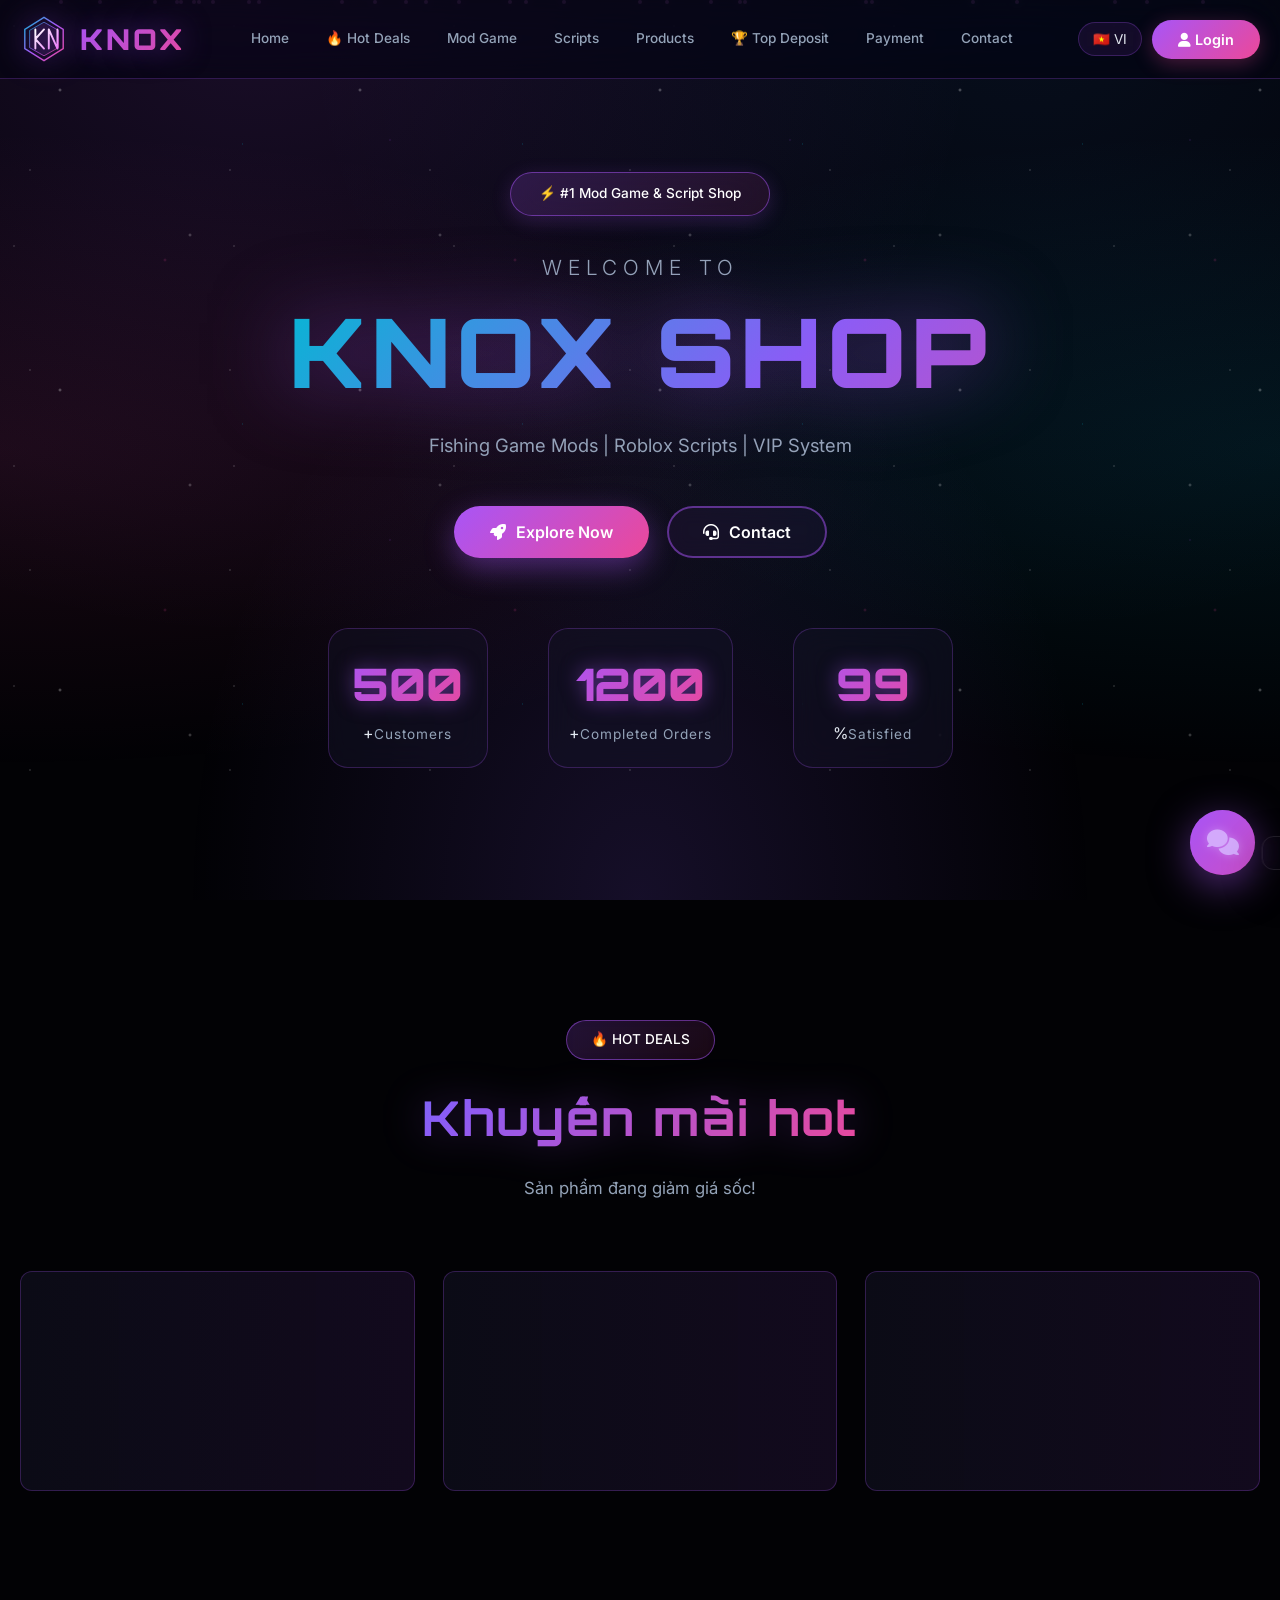
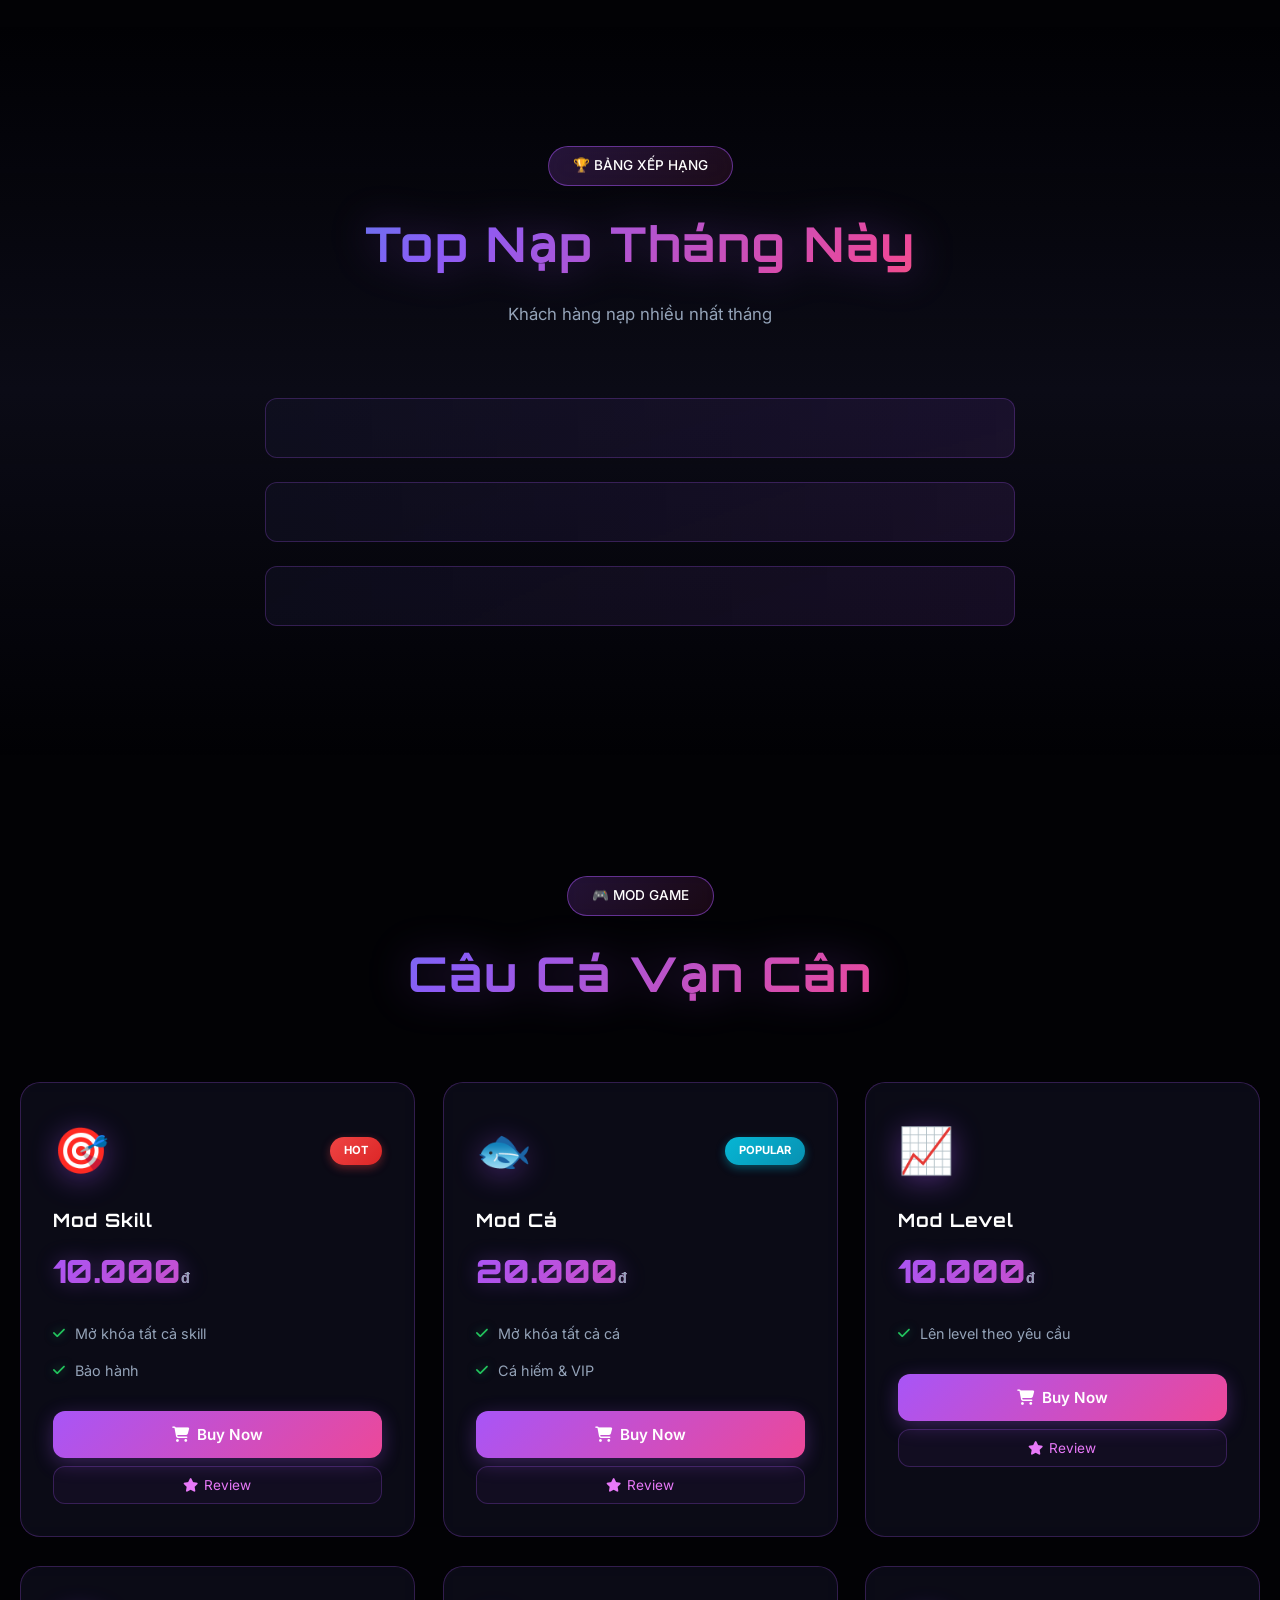
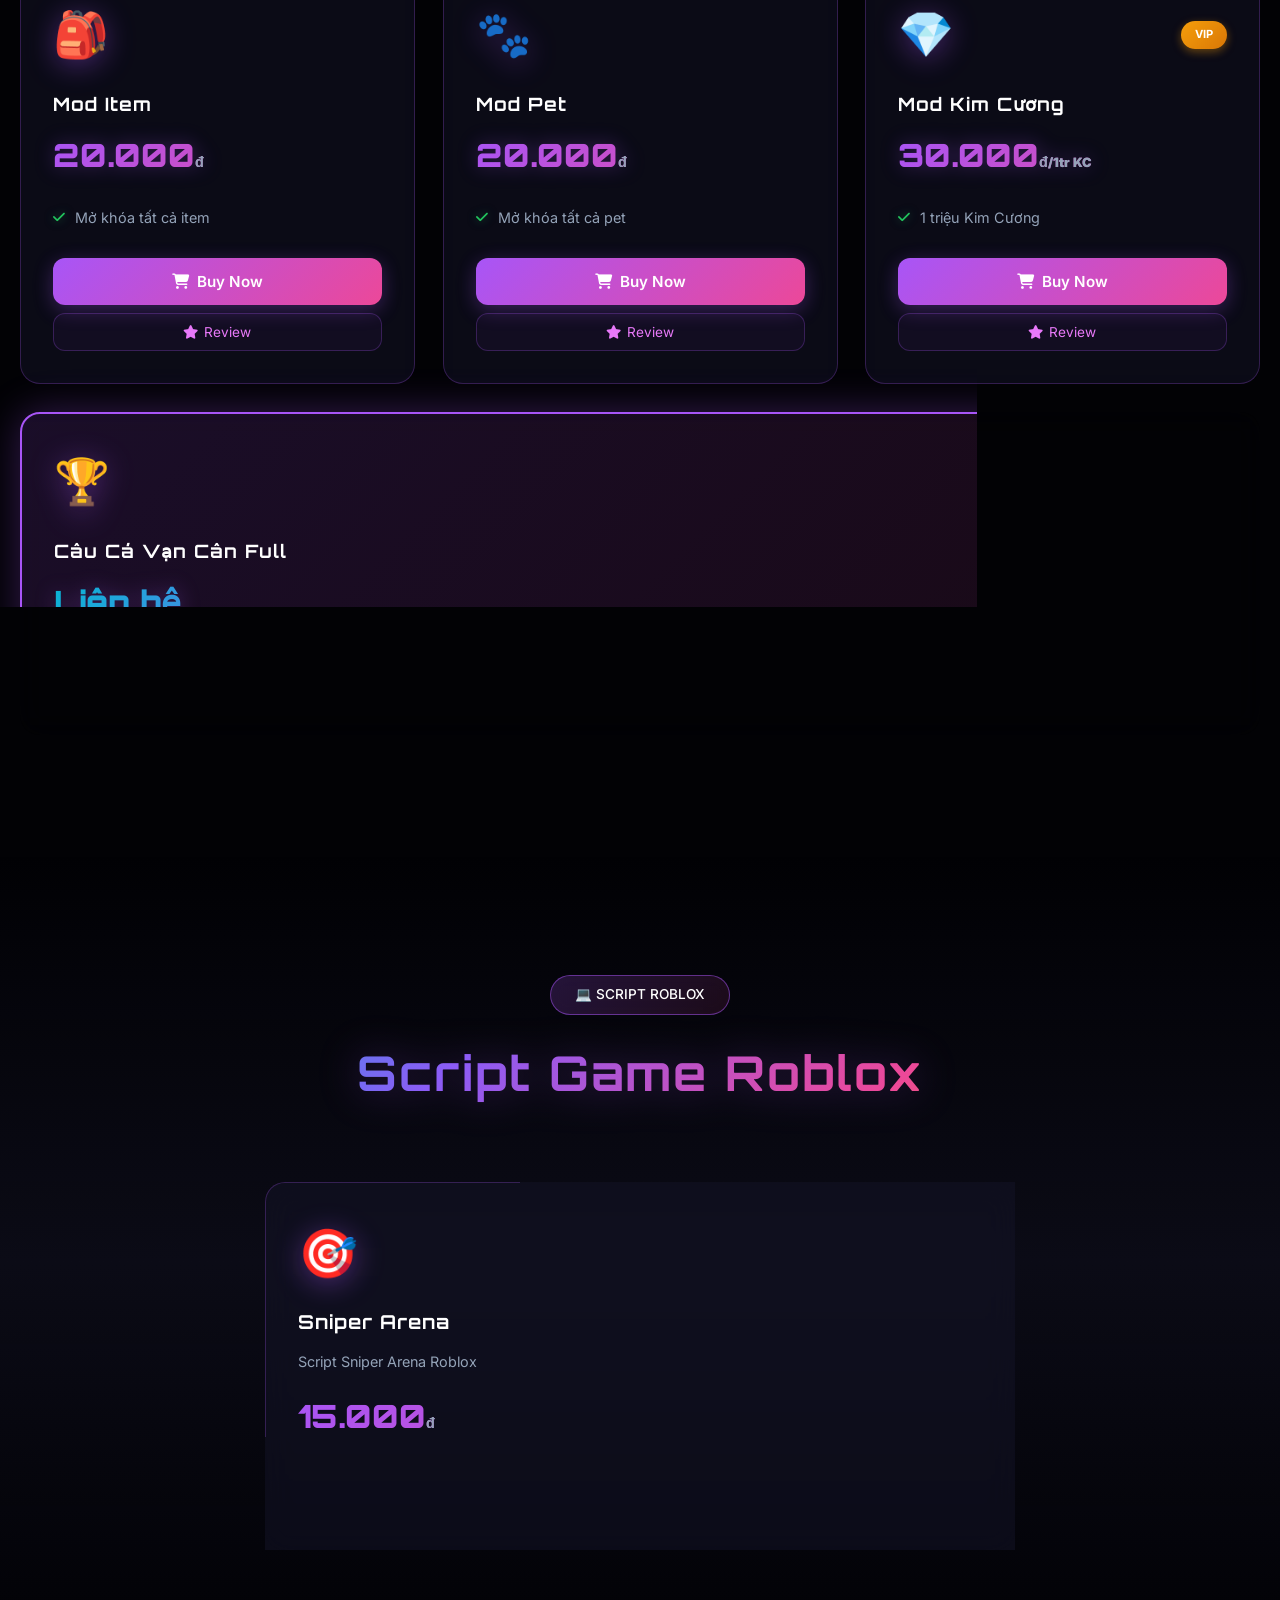
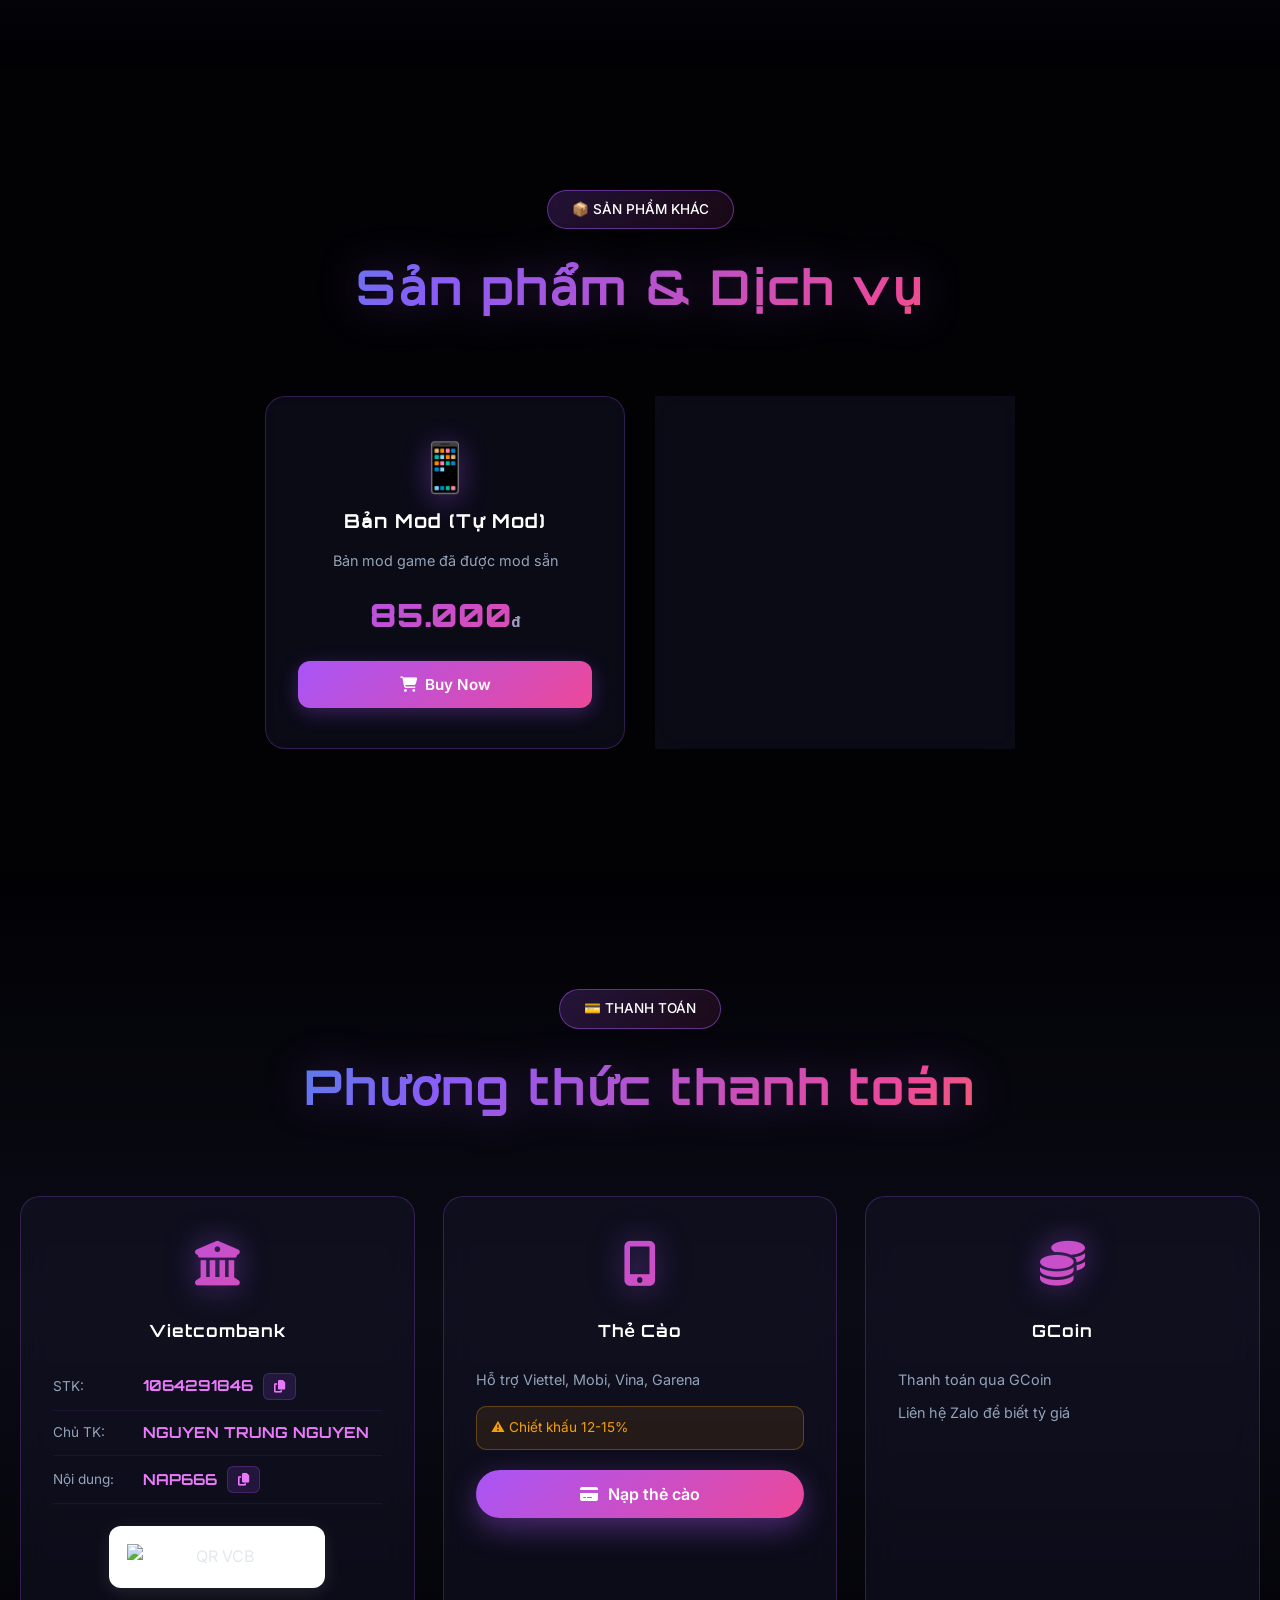
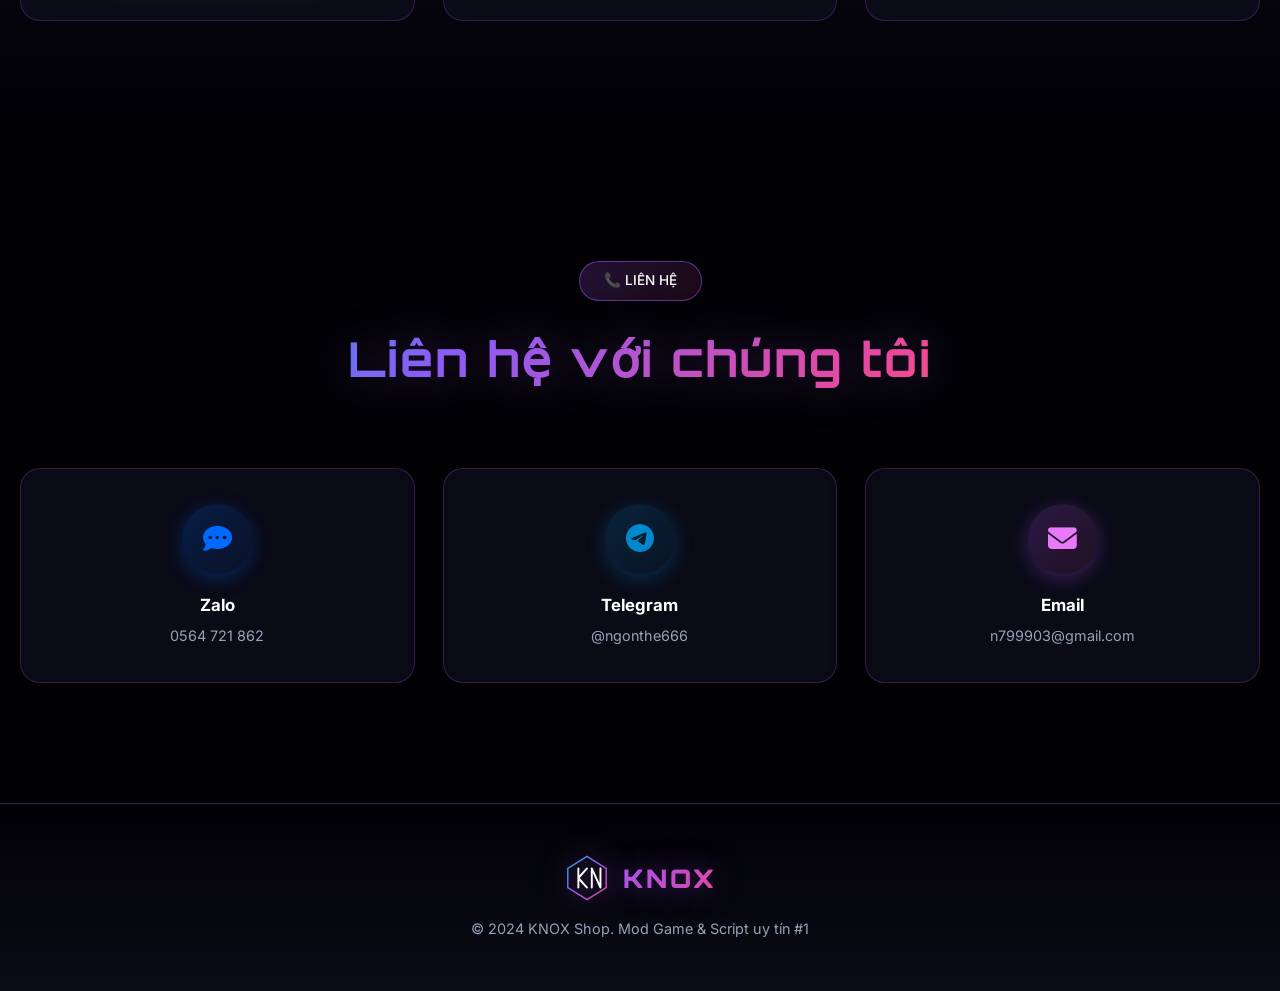
==== index.html @ ff7aa69a "Update index.html" ====
<!DOCTYPE html>
<html lang="vi">
<head>
<meta charset="UTF-8">
<meta name="viewport" content="width=device-width, initial-scale=1.0">
<title>KNOX - Mod Game & Script Shop</title>
<meta name="theme-color" content="#8b5cf6">
<link rel="manifest" href="manifest.json">
<link rel="icon" href="data:image/svg+xml,<svg xmlns='http://www.w3.org/2000/svg' viewBox='0 0 100 100'><text y='.9em' font-size='90'>⚡</text></svg>">
<link href="https://fonts.googleapis.com/css2?family=Orbitron:wght@400;700;900&family=Inter:wght@300;400;500;600;700&display=swap" rel="stylesheet">
<link rel="stylesheet" href="https://cdnjs.cloudflare.com/ajax/libs/font-awesome/6.5.0/css/all.min.css">
<link rel="stylesheet" href="style.css">
<script src="https://cdn.jsdelivr.net/npm/@supabase/supabase-js@2"></script>
<script src="https://cdn.jsdelivr.net/npm/chart.js"></script>
</head>
<body>

<!-- PWA Install Banner -->
<div id="pwaBanner" class="pwa-banner hidden">
    <span>📱 Cài KNOX như ứng dụng?</span>
    <div>
        <button onclick="installPWA()" class="pwa-btn">Cài đặt</button>
        <button onclick="dismissPWA()" class="pwa-btn-close">×</button>
    </div>
</div>

<!-- NAVBAR -->
<nav id="navbar">
    <div class="nav-container">
        <div class="nav-logo" onclick="scrollToSection('home')">
    <svg class="logo-svg" viewBox="0 0 100 100" xmlns="http://www.w3.org/2000/svg">
        <defs>
            <linearGradient id="logoGrad" x1="0%" y1="0%" x2="100%" y2="100%">
                <stop offset="0%" style="stop-color:#06b6d4"/>
                <stop offset="50%" style="stop-color:#a855f7"/>
                <stop offset="100%" style="stop-color:#ec4899"/>
            </linearGradient>
            <linearGradient id="logoGrad2" x1="0%" y1="0%" x2="100%" y2="100%">
                <stop offset="0%" style="stop-color:#fff"/>
                <stop offset="100%" style="stop-color:#e879f9"/>
            </linearGradient>
        </defs>
        <g class="logo-bg">
            <polygon points="50,5 90,30 90,70 50,95 10,70 10,30" fill="none" stroke="url(#logoGrad)" stroke-width="3"/>
            <polygon points="50,15 80,32 80,68 50,85 20,68 20,32" fill="rgba(168,85,247,0.1)" stroke="url(#logoGrad)" stroke-width="1.5"/>
        </g>
        <g class="logo-letter">
            <path d="M 32 30 L 32 70 M 32 50 L 50 30 M 32 50 L 50 70 M 60 30 L 60 70 M 60 30 L 78 70 M 78 30 L 78 70" 
                  stroke="url(#logoGrad2)" stroke-width="4" stroke-linecap="round" stroke-linejoin="round" fill="none"/>
        </g>
    </svg>
    <span class="logo-text">KNOX</span>
        </div>
        <div class="nav-links" id="navLinks">
            <a onclick="scrollToSection('home')" data-i18n="nav.home">Trang chủ</a>
            <a onclick="scrollToSection('hot-deals')" data-i18n="nav.hotdeals">🔥 Hot Deals</a>
            <a onclick="scrollToSection('mod-game')" data-i18n="nav.modgame">Mod Game</a>
            <a onclick="scrollToSection('scripts')" data-i18n="nav.scripts">Script</a>
            <a onclick="scrollToSection('products')" data-i18n="nav.products">Sản phẩm</a>
            <a onclick="scrollToSection('top-deposit')" data-i18n="nav.topnap">🏆 Top Nạp</a>
            <a onclick="scrollToSection('payment')" data-i18n="nav.payment">Thanh toán</a>
            <a onclick="scrollToSection('contact')" data-i18n="nav.contact">Liên hệ</a>
            
            <div id="navUserSection" class="nav-user-section hidden">
                <div class="nav-user-info">
                    <div class="nav-user-avatar"><i class="fas fa-user-circle"></i></div>
                    <div class="nav-user-details">
                        <div class="nav-username" id="displayUsername">User</div>
                        <div class="nav-vip-badge" id="vipBadge"></div>
                    </div>
                </div>
                <div class="nav-balance">
                    <i class="fas fa-wallet"></i>
                    <span data-i18n="user.balance">Số dư:</span>
                    <strong id="userBalance">0đ</strong>
                </div>
                <div class="nav-stats">
                    <div class="nav-stat-item"><i class="fas fa-shopping-bag"></i><span><span data-i18n="user.totalspent">Đã chi</span>: <strong id="totalSpent">0đ</strong></span></div>
                    <div class="nav-stat-item"><i class="fas fa-coins"></i><span><span data-i18n="user.totaldeposit">Đã nạp</span>: <strong id="totalDeposited">0đ</strong></span></div>
                </div>
                <div class="nav-user-actions">
                    <button onclick="openModal('depositModal');closeMobileMenu()" class="nav-btn nav-btn-deposit"><i class="fas fa-plus-circle"></i> <span data-i18n="user.deposit">Nạp tiền</span></button>
                    <button onclick="openModal('orderModal');closeMobileMenu()" class="nav-btn"><i class="fas fa-shopping-cart"></i> <span data-i18n="user.order">Đặt đơn</span></button>
                    <button onclick="openModal('historyModal');closeMobileMenu()" class="nav-btn"><i class="fas fa-history"></i> <span data-i18n="user.history">Lịch sử</span></button>
                    <button onclick="openModal('dashboardModal');closeMobileMenu()" class="nav-btn"><i class="fas fa-chart-line"></i> <span data-i18n="user.dashboard">Dashboard</span></button>
                    <button onclick="openModal('notificationModal');closeMobileMenu()" class="nav-btn"><i class="fas fa-bell"></i> <span data-i18n="user.notifications">Thông báo</span><span id="notifBadge" class="notif-badge hidden">0</span></button>
                    <button onclick="openModal('ticketModal');closeMobileMenu()" class="nav-btn"><i class="fas fa-headset"></i> <span data-i18n="user.support">Hỗ trợ</span></button>
                    <button onclick="openModal('referralModal');closeMobileMenu()" class="nav-btn"><i class="fas fa-user-friends"></i> <span data-i18n="user.referral">Giới thiệu</span></button>
                    <button onclick="openModal('changePassModal');closeMobileMenu()" class="nav-btn"><i class="fas fa-key"></i> <span data-i18n="user.changepass">Đổi mật khẩu</span></button>
                    <button onclick="logout();closeMobileMenu()" class="nav-btn nav-btn-danger"><i class="fas fa-sign-out-alt"></i> <span data-i18n="user.logout">Đăng xuất</span></button>
                </div>
            </div>
        </div>
        <div class="nav-actions">
            <button id="langToggle" onclick="setLang(currentLang==='vi'?'en':'vi')" class="lang-btn">🇬🇧 EN</button>
            <button class="btn-login" id="btnLogin" onclick="openModal('loginModal')"><i class="fas fa-user"></i> <span data-i18n="nav.login">Đăng nhập</span></button>
            <button class="btn-notif-mobile hidden" id="btnNotifMobile" onclick="openModal('notificationModal')"><i class="fas fa-bell"></i><span id="notifBadgeMobile" class="notif-badge hidden">0</span></button>
            <div class="hamburger" onclick="toggleMenu()"><span></span><span></span><span></span></div>
        </div>
    </div>
</nav>

<!-- CHAT WIDGET -->
<div id="chatWidget" class="chat-widget hidden">
    <div class="chat-bubble" onclick="toggleChat()"><i class="fas fa-comments"></i><span class="chat-pulse"></span></div>
    <div id="chatBox" class="chat-box hidden">
        <div class="chat-header">
            <div><h4>💬 KNOX Support</h4><span class="online-dot"></span> <small>Online</small></div>
            <button onclick="toggleChat()">&times;</button>
        </div>
        <div class="chat-body">
            <div class="chat-msg admin"><b>KNOX</b><p>Xin chào! 👋 Cần hỗ trợ gì?</p></div>
            <div class="chat-msg admin">
                <b>KNOX</b><p>Liên hệ nhanh:</p>
                <div class="chat-quick">
                    <a href="https://zalo.me/0564721862" target="_blank" class="chat-btn zalo"><i class="fas fa-comment-dots"></i> Zalo</a>
                    <a href="https://t.me/ngonthe666" target="_blank" class="chat-btn telegram"><i class="fab fa-telegram-plane"></i> Telegram</a>
                </div>
            </div>
        </div>
    </div>
</div>

<!-- HERO -->
<section id="home" class="hero">
    <div class="hero-particles" id="particles"></div>
    <div class="hero-content">
        <div class="hero-badge" data-i18n="hero.badge">⚡ #1 Mod Game & Script Shop</div>
        <h1 class="hero-title">
            <span class="title-line" data-i18n="hero.welcome">CHÀO MỪNG ĐẾN</span>
            <span class="title-highlight">KNOX SHOP</span>
        </h1>
        <p class="hero-desc" data-i18n="hero.desc">Mod Game Câu Cá Vạn Cân | Script Roblox | Hệ thống VIP</p>
        <div class="hero-buttons">
            <button class="btn-primary glow" onclick="scrollToSection('mod-game')"><i class="fas fa-rocket"></i> <span data-i18n="hero.explore">Khám phá ngay</span></button>
            <button class="btn-outline" onclick="scrollToSection('contact')"><i class="fas fa-headset"></i> <span data-i18n="hero.contact">Liên hệ</span></button>
        </div>
        <div class="hero-stats">
            <div class="stat-item"><span class="stat-number" data-count="500">0</span>+<span class="stat-label" data-i18n="hero.customers">Khách hàng</span></div>
            <div class="stat-item"><span class="stat-number" data-count="1200">0</span>+<span class="stat-label" data-i18n="hero.orders">Đơn hoàn thành</span></div>
            <div class="stat-item"><span class="stat-number" data-count="99">0</span>%<span class="stat-label" data-i18n="hero.satisfaction">Hài lòng</span></div>
        </div>
    </div>
</section>

<!-- HOT DEALS -->
<section id="hot-deals" class="section">
    <div class="container">
        <div class="section-header">
            <span class="section-badge">🔥 HOT DEALS</span>
            <h2 class="section-title">Khuyến mãi hot</h2>
            <p class="section-desc">Sản phẩm đang giảm giá sốc!</p>
        </div>
        <div id="hotDealsGrid" class="hot-deals-grid">
            <div class="skeleton skeleton-card"></div>
            <div class="skeleton skeleton-card"></div>
            <div class="skeleton skeleton-card"></div>
        </div>
    </div>
</section>

<!-- TOP NẠP -->
<section id="top-deposit" class="section section-dark">
    <div class="container">
        <div class="section-header">
            <span class="section-badge">🏆 BẢNG XẾP HẠNG</span>
            <h2 class="section-title">Top Nạp Tháng Này</h2>
            <p class="section-desc">Khách hàng nạp nhiều nhất tháng</p>
        </div>
        <div id="topDepositList" class="top-deposit-list">
            <div class="skeleton skeleton-row"></div>
            <div class="skeleton skeleton-row"></div>
            <div class="skeleton skeleton-row"></div>
        </div>
    </div>
</section>

<!-- MOD GAME -->
<section id="mod-game" class="section">
    <div class="container">
        <div class="section-header">
            <span class="section-badge">🎮 MOD GAME</span>
            <h2 class="section-title">Câu Cá Vạn Cân</h2>
        </div>
        <div class="mod-grid gravity-container">
            <div class="mod-card gravity-item" style="--delay:0"><div class="mod-card-header"><div class="mod-icon">🎯</div><span class="mod-tag">HOT</span></div><h3>Mod Skill</h3><div class="mod-price">10.000<span>đ</span></div><ul class="mod-features"><li><i class="fas fa-check"></i> Mở khóa tất cả skill</li><li><i class="fas fa-check"></i> Bảo hành</li></ul><button class="btn-order" onclick="orderItem('Mod Skill - 10.000đ')"><i class="fas fa-shopping-cart"></i> <span data-i18n="btn.buy">Đặt mua</span></button><button class="btn-review" onclick="openReview('Mod Skill')"><i class="fas fa-star"></i> <span data-i18n="btn.review">Đánh giá</span></button></div>
            <div class="mod-card gravity-item" style="--delay:1"><div class="mod-card-header"><div class="mod-icon">🐟</div><span class="mod-tag popular">POPULAR</span></div><h3>Mod Cá</h3><div class="mod-price">20.000<span>đ</span></div><ul class="mod-features"><li><i class="fas fa-check"></i> Mở khóa tất cả cá</li><li><i class="fas fa-check"></i> Cá hiếm & VIP</li></ul><button class="btn-order" onclick="orderItem('Mod Cá - 20.000đ')"><i class="fas fa-shopping-cart"></i> <span data-i18n="btn.buy">Đặt mua</span></button><button class="btn-review" onclick="openReview('Mod Cá')"><i class="fas fa-star"></i> <span data-i18n="btn.review">Đánh giá</span></button></div>
            <div class="mod-card gravity-item" style="--delay:2"><div class="mod-card-header"><div class="mod-icon">📈</div></div><h3>Mod Level</h3><div class="mod-price">10.000<span>đ</span></div><ul class="mod-features"><li><i class="fas fa-check"></i> Lên level theo yêu cầu</li></ul><button class="btn-order" onclick="orderItem('Mod Level - 10.000đ')"><i class="fas fa-shopping-cart"></i> <span data-i18n="btn.buy">Đặt mua</span></button><button class="btn-review" onclick="openReview('Mod Level')"><i class="fas fa-star"></i> <span data-i18n="btn.review">Đánh giá</span></button></div>
            <div class="mod-card gravity-item" style="--delay:3"><div class="mod-card-header"><div class="mod-icon">🎒</div></div><h3>Mod Item</h3><div class="mod-price">20.000<span>đ</span></div><ul class="mod-features"><li><i class="fas fa-check"></i> Mở khóa tất cả item</li></ul><button class="btn-order" onclick="orderItem('Mod Item - 20.000đ')"><i class="fas fa-shopping-cart"></i> <span data-i18n="btn.buy">Đặt mua</span></button><button class="btn-review" onclick="openReview('Mod Item')"><i class="fas fa-star"></i> <span data-i18n="btn.review">Đánh giá</span></button></div>
            <div class="mod-card gravity-item" style="--delay:4"><div class="mod-card-header"><div class="mod-icon">🐾</div></div><h3>Mod Pet</h3><div class="mod-price">20.000<span>đ</span></div><ul class="mod-features"><li><i class="fas fa-check"></i> Mở khóa tất cả pet</li></ul><button class="btn-order" onclick="orderItem('Mod Pet - 20.000đ')"><i class="fas fa-shopping-cart"></i> <span data-i18n="btn.buy">Đặt mua</span></button><button class="btn-review" onclick="openReview('Mod Pet')"><i class="fas fa-star"></i> <span data-i18n="btn.review">Đánh giá</span></button></div>
            <div class="mod-card gravity-item" style="--delay:5"><div class="mod-card-header"><div class="mod-icon">💎</div><span class="mod-tag vip">VIP</span></div><h3>Mod Kim Cương</h3><div class="mod-price">30.000<span>đ</span><small>/1tr KC</small></div><ul class="mod-features"><li><i class="fas fa-check"></i> 1 triệu Kim Cương</li></ul><button class="btn-order" onclick="orderItem('Mod Kim Cương - 30.000đ/1tr KC')"><i class="fas fa-shopping-cart"></i> <span data-i18n="btn.buy">Đặt mua</span></button><button class="btn-review" onclick="openReview('Mod Kim Cương')"><i class="fas fa-star"></i> <span data-i18n="btn.review">Đánh giá</span></button></div>
            <div class="mod-card gravity-item full-pack" style="--delay:6"><div class="mod-card-header"><div class="mod-icon">🏆</div><span class="mod-tag vip">FULL PACK</span></div><h3>Câu Cá Vạn Cân Full</h3><div class="mod-price contact">Liên hệ</div><button class="btn-order contact-btn" onclick="scrollToSection('contact')"><i class="fas fa-headset"></i> Liên hệ ngay</button></div>
        </div>
    </div>
</section>

<!-- SCRIPT -->
<section id="scripts" class="section section-dark">
    <div class="container">
        <div class="section-header">
            <span class="section-badge">💻 SCRIPT ROBLOX</span>
            <h2 class="section-title">Script Game Roblox</h2>
        </div>
        <div class="script-grid gravity-container" id="scriptGrid">
            <div class="script-card gravity-item visible"><div class="script-card-header"><div class="script-icon">🎯</div><span class="script-game">Roblox</span></div><h3>Sniper Arena</h3><p class="script-desc">Script Sniper Arena Roblox</p><div class="script-price">15.000<span>đ</span></div><button class="btn-order" onclick="orderItem('Script Sniper Arena - 15.000đ')"><i class="fas fa-shopping-cart"></i> <span data-i18n="btn.buy">Đặt mua</span></button></div>
        </div>
    </div>
</section>

<!-- PRODUCTS -->
<section id="products" class="section">
    <div class="container">
        <div class="section-header">
            <span class="section-badge">📦 SẢN PHẨM KHÁC</span>
            <h2 class="section-title">Sản phẩm & Dịch vụ</h2>
        </div>
        <div class="product-grid gravity-container">
            <div class="product-card gravity-item" style="--delay:0"><div class="product-icon">📱</div><h3>Bản Mod (Tự Mod)</h3><p>Bản mod game đã được mod sẵn</p><div class="product-price">85.000<span>đ</span></div><button class="btn-order" onclick="orderItem('Bản Mod Tự Mod - 85.000đ')"><i class="fas fa-shopping-cart"></i> <span data-i18n="btn.buy">Đặt mua</span></button></div>
            <div class="product-card gravity-item" style="--delay:1"><div class="product-icon">🎣</div><h3>Câu Chung (Theo Giờ)</h3><p>Thuê người câu farm theo giờ</p><div class="product-price">20.000<span>đ</span><small>/giờ</small></div><button class="btn-order" onclick="orderItem('Câu Chung Theo Giờ - 20.000đ/giờ')"><i class="fas fa-shopping-cart"></i> <span data-i18n="btn.buy">Đặt mua</span></button></div>
        </div>
    </div>
</section>

<!-- PAYMENT -->
<section id="payment" class="section section-dark">
    <div class="container">
        <div class="section-header">
            <span class="section-badge">💳 THANH TOÁN</span>
            <h2 class="section-title">Phương thức thanh toán</h2>
        </div>
        <div class="payment-grid">
            <div class="payment-card">
                <div class="payment-icon"><i class="fas fa-university"></i></div>
                <h3>Vietcombank</h3>
                <div class="payment-info">
                    <div class="info-row"><span>STK:</span><strong>1064291846</strong><button class="btn-copy" onclick="copyText('1064291846')"><i class="fas fa-copy"></i></button></div>
                    <div class="info-row"><span>Chủ TK:</span><strong>NGUYEN TRUNG NGUYEN</strong></div>
                    <div class="info-row"><span>Nội dung:</span><strong>NAP666</strong><button class="btn-copy" onclick="copyText('NAP666')"><i class="fas fa-copy"></i></button></div>
                </div>
                <div class="qr-code"><img src="https://img.vietqr.io/image/VCB-1064291846-compact.png" alt="QR VCB" loading="lazy"></div>
            </div>
            <div class="payment-card">
                <div class="payment-icon"><i class="fas fa-mobile-alt"></i></div>
                <h3>Thẻ Cào</h3>
                <div class="payment-info">
                    <p>Hỗ trợ Viettel, Mobi, Vina, Garena</p>
                    <p class="payment-note">⚠️ Chiết khấu 12-15%</p>
                    <button class="btn-primary full" onclick="openCardModal()" style="margin-top:10px"><i class="fas fa-credit-card"></i> Nạp thẻ cào</button>
                </div>
            </div>
            <div class="payment-card">
                <div class="payment-icon"><i class="fas fa-coins"></i></div>
                <h3>GCoin</h3>
                <div class="payment-info"><p>Thanh toán qua GCoin</p><p>Liên hệ Zalo để biết tỷ giá</p></div>
            </div>
        </div>
    </div>
</section>

<!-- CONTACT -->
<section id="contact" class="section">
    <div class="container">
        <div class="section-header">
            <span class="section-badge">📞 LIÊN HỆ</span>
            <h2 class="section-title">Liên hệ với chúng tôi</h2>
        </div>
        <div class="contact-grid">
            <a href="https://zalo.me/0564721862" target="_blank" class="contact-card"><div class="contact-icon zalo"><i class="fas fa-comment-dots"></i></div><h3>Zalo</h3><p>0564 721 862</p></a>
            <a href="https://t.me/ngonthe666" target="_blank" class="contact-card"><div class="contact-icon telegram"><i class="fab fa-telegram-plane"></i></div><h3>Telegram</h3><p>@ngonthe666</p></a>
            <a href="mailto:n799903@gmail.com" class="contact-card"><div class="contact-icon email"><i class="fas fa-envelope"></i></div><h3>Email</h3><p>n799903@gmail.com</p></a>
        </div>
    </div>
</section>

<footer class="footer">
    <div class="container">
        <div class="footer-content">
            <div class="footer-logo">
    <svg class="logo-svg" viewBox="0 0 100 100" xmlns="http://www.w3.org/2000/svg">
        <defs>
            <linearGradient id="logoGradFooter" x1="0%" y1="0%" x2="100%" y2="100%">
                <stop offset="0%" style="stop-color:#06b6d4"/>
                <stop offset="50%" style="stop-color:#a855f7"/>
                <stop offset="100%" style="stop-color:#ec4899"/>
            </linearGradient>
        </defs>
        <polygon points="50,5 90,30 90,70 50,95 10,70 10,30" fill="none" stroke="url(#logoGradFooter)" stroke-width="3"/>
        <path d="M 32 30 L 32 70 M 32 50 L 50 30 M 32 50 L 50 70 M 60 30 L 60 70 M 60 30 L 78 70 M 78 30 L 78 70" 
              stroke="#fff" stroke-width="4" stroke-linecap="round" stroke-linejoin="round" fill="none"/>
    </svg>
    <span class="logo-text">KNOX</span>
            </div>
            <p>© 2024 KNOX Shop. Mod Game & Script uy tín #1</p>
        </div>
    </div>
</footer>

<!-- LOGIN -->
<div id="loginModal" class="modal"><div class="modal-content"><div class="modal-header"><h2><i class="fas fa-sign-in-alt"></i> Đăng nhập</h2><button class="modal-close" onclick="closeModal('loginModal')">&times;</button></div><div class="modal-body"><div class="form-group"><label>Tên đăng nhập</label><input type="text" id="loginUsername"></div><div class="form-group"><label>Mật khẩu</label><input type="password" id="loginPassword"></div><button class="btn-primary full" onclick="login()"><i class="fas fa-sign-in-alt"></i> Đăng nhập</button><p class="form-switch">Chưa có tài khoản? <a onclick="switchModal('loginModal','registerModal')">Đăng ký</a> | <a onclick="forgotPassword()">Quên mật khẩu?</a></p></div></div></div>

<!-- REGISTER -->
<div id="registerModal" class="modal"><div class="modal-content"><div class="modal-header"><h2><i class="fas fa-user-plus"></i> Đăng ký</h2><button class="modal-close" onclick="closeModal('registerModal')">&times;</button></div><div class="modal-body"><div class="form-group"><label>Tên đăng nhập</label><input type="text" id="regUsername"></div><div class="form-group"><label>Email</label><input type="email" id="regEmail"></div><div class="form-group"><label>Số Zalo</label><input type="text" id="regZalo"></div><div class="form-group"><label>Mật khẩu</label><input type="password" id="regPassword"></div><div class="form-group"><label>Xác nhận mật khẩu</label><input type="password" id="regPassword2"></div><div class="form-group"><label>Mã giới thiệu (tùy chọn)</label><input type="text" id="regReferral"></div><button class="btn-primary full" onclick="register()"><i class="fas fa-user-plus"></i> Đăng ký</button><p class="form-switch">Đã có tài khoản? <a onclick="switchModal('registerModal','loginModal')">Đăng nhập</a></p></div></div></div>

<!-- ORDER -->
<div id="orderModal" class="modal"><div class="modal-content"><div class="modal-header"><h2><i class="fas fa-shopping-cart"></i> Đặt đơn</h2><button class="modal-close" onclick="closeModal('orderModal')">&times;</button></div><div class="modal-body"><div class="form-group"><label>Dịch vụ</label><select id="orderService" onchange="updateOrderPrice()"><optgroup label="🎮 Mod Game"><option value="Mod Skill - 10.000đ">Mod Skill - 10.000đ</option><option value="Mod Cá - 20.000đ">Mod Cá - 20.000đ</option><option value="Mod Level - 10.000đ">Mod Level - 10.000đ</option><option value="Mod Item - 20.000đ">Mod Item - 20.000đ</option><option value="Mod Pet - 20.000đ">Mod Pet - 20.000đ</option><option value="Mod Kim Cương - 30.000đ/1tr KC">Mod Kim Cương - 30.000đ/1tr KC</option><option value="Câu Cá Vạn Cân Full - Liên hệ">Câu Cá Vạn Cân Full - Liên hệ</option></optgroup><optgroup label="💻 Script Roblox"><option value="Script Sniper Arena - 15.000đ">Script Sniper Arena - 15.000đ</option></optgroup><optgroup label="📦 Sản phẩm khác"><option value="Bản Mod Tự Mod - 85.000đ">Bản Mod Tự Mod - 85.000đ</option><option value="Câu Chung Theo Giờ - 20.000đ/giờ">Câu Chung Theo Giờ - 20.000đ/giờ</option></optgroup></select></div><div id="orderPriceDisplay" class="price-display"></div><div class="form-group"><label>Mã giảm giá</label><div class="voucher-input"><input type="text" id="voucherCode" placeholder="VD: KNOX10"><button onclick="applyVoucher()" class="btn-apply">Áp dụng</button></div><div id="voucherStatus"></div></div><div class="form-group"><label>Ghi chú</label><textarea id="orderNote" placeholder="VD: ID game..."></textarea></div><div class="balance-notice"><i class="fas fa-info-circle"></i> Tự động trừ từ số dư</div><button class="btn-primary full" onclick="placeOrder()"><i class="fas fa-paper-plane"></i> Xác nhận</button></div></div></div>

<!-- DEPOSIT -->
<div id="depositModal" class="modal"><div class="modal-content"><div class="modal-header"><h2><i class="fas fa-wallet"></i> Nạp tiền</h2><button class="modal-close" onclick="closeModal('depositModal')">&times;</button></div><div class="modal-body"><div class="form-group"><label>Số tiền (VNĐ)</label><input type="number" id="depositAmount" min="10000" max="10000000"><div class="quick-amounts"><button onclick="document.getElementById('depositAmount').value=10000">10K</button><button onclick="document.getElementById('depositAmount').value=20000">20K</button><button onclick="document.getElementById('depositAmount').value=50000">50K</button><button onclick="document.getElementById('depositAmount').value=100000">100K</button><button onclick="document.getElementById('depositAmount').value=200000">200K</button><button onclick="document.getElementById('depositAmount').value=500000">500K</button></div></div><div class="form-group"><label>Phương thức</label><select id="depositMethod"><option value="VCB">Vietcombank</option><option value="GCoin">GCoin</option></select></div><div class="form-group"><label>Ghi chú</label><textarea id="depositNote"></textarea></div><div class="deposit-info"><h4><i class="fas fa-university"></i> Thông tin CK:</h4><p><strong>STK:</strong> 1064291846 <button class="btn-copy-mini" onclick="copyText('1064291846')"><i class="fas fa-copy"></i></button></p><p><strong>Chủ TK:</strong> NGUYEN TRUNG NGUYEN</p><p><strong>Nội dung:</strong> NAP666 <button class="btn-copy-mini" onclick="copyText('NAP666')"><i class="fas fa-copy"></i></button></p></div><button class="btn-primary full" onclick="requestDeposit()"><i class="fas fa-paper-plane"></i> Gửi yêu cầu</button></div></div></div>

<!-- CARD DEPOSIT -->
<div id="cardModal" class="modal"><div class="modal-content"><div class="modal-header"><h2><i class="fas fa-credit-card"></i> Nạp Thẻ Cào</h2><button class="modal-close" onclick="closeModal('cardModal')">&times;</button></div><div class="modal-body"><div class="card-warning"><i class="fas fa-exclamation-triangle"></i><div><strong>Lưu ý:</strong><p>Sai mệnh giá sẽ bị trừ 50% giá trị thẻ. Admin sẽ kiểm tra trong 5-15 phút.</p></div></div><div class="form-group"><label>Nhà mạng</label><select id="cardTelco"><option value="VIETTEL">Viettel</option><option value="MOBIFONE">Mobifone</option><option value="VINAPHONE">Vinaphone</option><option value="VIETNAMOBILE">Vietnamobile</option></select></div><div class="form-group"><label>Mệnh giá thẻ</label><select id="cardAmount"><option value="10000">10.000đ</option><option value="20000">20.000đ</option><option value="30000">30.000đ</option><option value="50000">50.000đ</option><option value="100000">100.000đ</option><option value="200000">200.000đ</option><option value="500000">500.000đ</option><option value="1000000">1.000.000đ</option></select></div><div class="form-group"><label>Số Seri thẻ</label><input type="text" id="cardSerial" placeholder="VD: 12345678901234"></div><div class="form-group"><label>Mã số thẻ</label><input type="text" id="cardCode" placeholder="VD: 123456789012345"></div><div class="card-rate"><p>💰 Nhận được: <strong id="cardReceived">7.000đ</strong> (sau chiết khấu 30%)</p></div><button class="btn-primary full" onclick="submitCard()"><i class="fas fa-paper-plane"></i> Gửi thẻ</button></div></div></div>

<!-- HISTORY -->
<div id="historyModal" class="modal"><div class="modal-content modal-lg"><div class="modal-header"><h2><i class="fas fa-history"></i> Lịch sử giao dịch</h2><button class="modal-close" onclick="closeModal('historyModal')">&times;</button></div><div class="modal-body"><div id="orderHistory" class="order-history"></div></div></div></div>

<!-- DASHBOARD -->
<div id="dashboardModal" class="modal"><div class="modal-content modal-lg"><div class="modal-header"><h2><i class="fas fa-chart-line"></i> Dashboard</h2><button class="modal-close" onclick="closeModal('dashboardModal')">&times;</button></div><div class="modal-body"><div id="dashboardContent"></div></div></div></div>

<!-- NOTIFICATIONS -->
<div id="notificationModal" class="modal"><div class="modal-content modal-lg"><div class="modal-header"><h2><i class="fas fa-bell"></i> Thông báo</h2><button class="modal-close" onclick="closeModal('notificationModal')">&times;</button></div><div class="modal-body"><div id="notificationContent"></div></div></div></div>

<!-- REFERRAL -->
<div id="referralModal" class="modal"><div class="modal-content"><div class="modal-header"><h2><i class="fas fa-user-friends"></i> Giới thiệu bạn</h2><button class="modal-close" onclick="closeModal('referralModal')">&times;</button></div><div class="modal-body"><div class="referral-info"><div class="referral-bonus"><i class="fas fa-gift"></i><div><h3>Nhận 10.000đ mỗi bạn!</h3><p>Khi bạn nạp tiền lần đầu</p></div></div><div class="form-group"><label>Mã của bạn:</label><div class="referral-code"><input type="text" id="myReferralCode" readonly><button onclick="copyReferral()"><i class="fas fa-copy"></i></button></div></div><p class="referral-note">💡 Chia sẻ mã, người khác đăng ký nhập mã. Khi họ nạp tiền lần đầu, bạn nhận 10.000đ!</p></div></div></div></div>

<!-- CHANGE PASS -->
<div id="changePassModal" class="modal"><div class="modal-content"><div class="modal-header"><h2><i class="fas fa-key"></i> Đổi mật khẩu</h2><button class="modal-close" onclick="closeModal('changePassModal')">&times;</button></div><div class="modal-body"><div class="form-group"><label>Mật khẩu hiện tại</label><input type="password" id="oldPass"></div><div class="form-group"><label>Mật khẩu mới</label><input type="password" id="newPass"></div><div class="form-group"><label>Xác nhận</label><input type="password" id="newPass2"></div><button class="btn-primary full" onclick="changePassword()"><i class="fas fa-check"></i> Đổi mật khẩu</button></div></div></div>

<!-- REVIEW -->
<div id="reviewModal" class="modal"><div class="modal-content"><div class="modal-header"><h2><i class="fas fa-star"></i> Đánh giá</h2><button class="modal-close" onclick="closeModal('reviewModal')">&times;</button></div><div class="modal-body"><h3 id="reviewService" style="text-align:center;color:var(--accent);margin-bottom:20px"></h3><div class="form-group"><label>Đánh giá</label><div class="rating-stars" id="ratingStars"><i class="fas fa-star" data-rating="1"></i><i class="fas fa-star" data-rating="2"></i><i class="fas fa-star" data-rating="3"></i><i class="fas fa-star" data-rating="4"></i><i class="fas fa-star" data-rating="5"></i></div></div><div class="form-group"><label>Bình luận</label><textarea id="reviewComment" placeholder="Trải nghiệm của bạn..."></textarea></div><button class="btn-primary full" onclick="submitReview()"><i class="fas fa-paper-plane"></i> Gửi đánh giá</button></div></div></div>

<!-- TICKET -->
<div id="ticketModal" class="modal"><div class="modal-content modal-lg"><div class="modal-header"><h2><i class="fas fa-headset"></i> Hỗ trợ</h2><button class="modal-close" onclick="closeModal('ticketModal')">&times;</button></div><div class="modal-body"><div class="ticket-tabs"><button class="ticket-tab active" onclick="showTicketTab('list', this)">📋 Yêu cầu của tôi</button><button class="ticket-tab" onclick="showTicketTab('new', this)">➕ Tạo mới</button></div><div id="ticketList" class="ticket-content active"></div><div id="ticketNew" class="ticket-content"><div class="form-group"><label>Tiêu đề</label><input type="text" id="ticketSubject" placeholder="VD: Đơn KNX-123 chưa nhận"></div><div class="form-group"><label>Nội dung</label><textarea id="ticketMessage" placeholder="Mô tả chi tiết vấn đề..."></textarea></div><button class="btn-primary full" onclick="submitTicket()"><i class="fas fa-paper-plane"></i> Gửi yêu cầu</button></div></div></div></div>

<div id="toast" class="toast"></div>

<script src="lang.js"></script>
<script src="app.js"></script>
</body>
                                                   </html>
---- style.css ----
*{margin:0;padding:0;box-sizing:border-box}
:root{
--primary:#a855f7;--primary-light:#c084fc;--accent:#e879f9;
--neon-purple:#bf5af2;--neon-pink:#ec4899;--neon-blue:#3b82f6;--neon-cyan:#06b6d4;
--gradient:linear-gradient(135deg,#06b6d4 0%,#8b5cf6 35%,#ec4899 70%,#f59e0b 100%);
--gradient-2:linear-gradient(135deg,#a855f7,#ec4899);
--gradient-3:linear-gradient(135deg,#3b82f6,#a855f7);
--bg-dark:#050510;--bg-darker:#020205;--bg-card:rgba(20,20,40,0.6);--bg-glass:rgba(139,92,246,0.05);
--text:#e2e8f0;--text-dim:#94a3b8;--text-bright:#ffffff;
--border:rgba(168,85,247,0.25);--border-glow:rgba(168,85,247,0.5);
--glow:0 0 30px rgba(168,85,247,0.4);--glow-strong:0 0 60px rgba(168,85,247,0.6);
--glow-pink:0 0 30px rgba(236,72,153,0.4);
--radius:20px;--radius-sm:12px;
--transition:all 0.4s cubic-bezier(0.34,1.56,0.64,1);
}

html{scroll-behavior:smooth}
body{font-family:'Inter',sans-serif;background:var(--bg-darker);color:var(--text);overflow-x:hidden;line-height:1.6;position:relative;min-height:100vh}

/* GALAXY BACKGROUND */
body::before{content:'';position:fixed;top:0;left:0;width:100%;height:100%;background:
radial-gradient(ellipse at 20% 0%,rgba(168,85,247,0.15) 0%,transparent 50%),
radial-gradient(ellipse at 80% 0%,rgba(59,130,246,0.1) 0%,transparent 50%),
radial-gradient(ellipse at 0% 50%,rgba(236,72,153,0.1) 0%,transparent 50%),
radial-gradient(ellipse at 100% 50%,rgba(6,182,212,0.1) 0%,transparent 50%),
radial-gradient(ellipse at 50% 100%,rgba(139,92,246,0.15) 0%,transparent 50%);
z-index:-2;animation:galaxyMove 30s ease-in-out infinite}
@keyframes galaxyMove{0%,100%{transform:scale(1) rotate(0deg)}50%{transform:scale(1.1) rotate(5deg)}}

/* STARS BACKGROUND */
body::after{content:'';position:fixed;top:0;left:0;width:100%;height:100%;
background-image:radial-gradient(2px 2px at 20% 30%,#fff,transparent),radial-gradient(2px 2px at 60% 70%,rgba(255,255,255,0.8),transparent),radial-gradient(1px 1px at 50% 50%,#fff,transparent),radial-gradient(1px 1px at 80% 10%,rgba(168,85,247,0.8),transparent),radial-gradient(2px 2px at 90% 60%,rgba(236,72,153,0.6),transparent),radial-gradient(1px 1px at 33% 80%,rgba(6,182,212,0.8),transparent),radial-gradient(1px 1px at 70% 30%,#fff,transparent);
background-size:300px 300px,250px 250px,200px 200px,400px 400px,350px 350px,280px 280px,220px 220px;
background-position:0 0,40px 60px,130px 270px,70px 100px,200px 50px,150px 200px,80px 180px;
z-index:-1;opacity:0.4;animation:starsTwinkle 8s ease-in-out infinite}
@keyframes starsTwinkle{0%,100%{opacity:0.3}50%{opacity:0.6}}

.container{max-width:1300px;margin:0 auto;padding:0 20px}
.hidden{display:none !important}

/* PWA BANNER */
.pwa-banner{position:fixed;bottom:90px;left:20px;right:20px;background:var(--gradient);color:white;padding:15px 20px;border-radius:var(--radius);display:flex;align-items:center;justify-content:space-between;gap:15px;z-index:1001;box-shadow:0 10px 30px rgba(168,85,247,0.5);max-width:500px;margin:0 auto;animation:slideUp 0.5s ease;backdrop-filter:blur(20px)}
@keyframes slideUp{from{transform:translateY(100px);opacity:0}to{transform:translateY(0);opacity:1}}
.pwa-btn{background:white;color:var(--primary);border:none;padding:8px 16px;border-radius:50px;font-weight:600;cursor:pointer}
.pwa-btn-close{background:rgba(255,255,255,0.2);color:white;border:none;width:32px;height:32px;border-radius:50%;cursor:pointer;font-size:1.2rem}

/* NAVBAR */
#navbar{position:fixed;top:0;left:0;width:100%;z-index:1000;padding:15px 0;background:rgba(5,5,16,0.7);backdrop-filter:blur(30px) saturate(180%);border-bottom:1px solid var(--border);transition:var(--transition)}
#navbar.scrolled{padding:10px 0;background:rgba(5,5,16,0.95);box-shadow:0 5px 30px rgba(168,85,247,0.15)}
.nav-container{max-width:1300px;margin:0 auto;padding:0 20px;display:flex;align-items:center;justify-content:space-between}

/* LOGO XỊN */
.nav-logo{display:flex;align-items:center;gap:12px;cursor:pointer;position:relative}
.logo-svg{width:48px;height:48px;filter:drop-shadow(0 0 15px rgba(168,85,247,0.6))}
.logo-svg .logo-bg{animation:logoRotate 8s linear infinite;transform-origin:center}
.logo-svg .logo-letter{animation:logoPulse 2s ease-in-out infinite}
@keyframes logoRotate{from{transform:rotate(0deg)}to{transform:rotate(360deg)}}
@keyframes logoPulse{0%,100%{opacity:1;filter:drop-shadow(0 0 5px #fff)}50%{opacity:0.8;filter:drop-shadow(0 0 15px #fff)}}
.logo-text{font-family:'Orbitron',sans-serif;font-size:1.8rem;font-weight:900;background:var(--gradient-2);-webkit-background-clip:text;-webkit-text-fill-color:transparent;text-shadow:0 0 30px rgba(168,85,247,0.5);letter-spacing:3px}

.nav-links{display:flex;gap:5px;align-items:center}
.nav-links>a{color:var(--text-dim);text-decoration:none;padding:10px 16px;border-radius:var(--radius-sm);font-size:0.85rem;font-weight:500;transition:var(--transition);cursor:pointer;position:relative;overflow:hidden}
.nav-links>a::before{content:'';position:absolute;top:0;left:-100%;width:100%;height:100%;background:var(--gradient-2);opacity:0;transition:var(--transition);z-index:-1}
.nav-links>a:hover{color:#fff;transform:translateY(-2px)}
.nav-links>a:hover::before{left:0;opacity:0.2}

.nav-actions{display:flex;align-items:center;gap:10px}
.lang-btn{background:rgba(168,85,247,0.1);border:1px solid var(--border);color:var(--text);padding:8px 14px;border-radius:50px;cursor:pointer;font-size:0.85rem;font-family:'Inter',sans-serif;backdrop-filter:blur(10px);transition:var(--transition)}
.lang-btn:hover{background:var(--gradient-2);color:white;border-color:transparent;transform:translateY(-2px)}
.btn-login{background:var(--gradient-2);color:white;border:none;padding:11px 26px;border-radius:50px;font-weight:600;cursor:pointer;transition:var(--transition);font-size:0.9rem;font-family:'Inter',sans-serif;position:relative;overflow:hidden;box-shadow:0 5px 20px rgba(236,72,153,0.3)}
.btn-login::after{content:'';position:absolute;top:0;left:-100%;width:100%;height:100%;background:linear-gradient(90deg,transparent,rgba(255,255,255,0.3),transparent);transition:0.6s}
.btn-login:hover::after{left:100%}
.btn-login:hover{transform:translateY(-3px);box-shadow:0 10px 30px rgba(236,72,153,0.5)}
.btn-notif-mobile{background:rgba(168,85,247,0.15);border:1px solid var(--border);color:var(--accent);width:40px;height:40px;border-radius:50%;cursor:pointer;position:relative;display:none;backdrop-filter:blur(10px)}
.hamburger{display:none;flex-direction:column;gap:5px;cursor:pointer;padding:10px;background:rgba(168,85,247,0.1);border-radius:10px;border:1px solid var(--border);backdrop-filter:blur(10px)}
.hamburger span{width:22px;height:2px;background:var(--accent);transition:var(--transition);border-radius:2px}

/* USER SECTION TRONG MENU - GLASS PRO */
.nav-user-section{width:100%;background:linear-gradient(135deg,rgba(168,85,247,0.15),rgba(236,72,153,0.1));border:1px solid var(--primary);border-radius:var(--radius);padding:25px;margin-top:15px;backdrop-filter:blur(20px);box-shadow:var(--glow)}
.nav-user-info{display:flex;align-items:center;gap:15px;margin-bottom:18px;padding-bottom:18px;border-bottom:1px solid var(--border)}
.nav-user-avatar{font-size:3rem;background:var(--gradient-2);-webkit-background-clip:text;-webkit-text-fill-color:transparent;filter:drop-shadow(0 0 10px rgba(168,85,247,0.5))}
.nav-user-details{flex:1}
.nav-username{font-family:'Orbitron',sans-serif;font-size:1.2rem;font-weight:700;color:#fff;text-shadow:0 0 10px rgba(168,85,247,0.5)}
.nav-vip-badge{display:inline-block;font-size:0.75rem;padding:3px 12px;border-radius:50px;margin-top:5px;font-weight:600}
.nav-vip-0{background:rgba(148,163,184,0.2);color:#94a3b8}
.nav-vip-1{background:linear-gradient(135deg,#d97706,#92400e);color:white;box-shadow:0 0 15px rgba(217,119,6,0.5)}
.nav-vip-2{background:linear-gradient(135deg,#cbd5e1,#94a3b8);color:#1e293b;box-shadow:0 0 15px rgba(203,213,225,0.5)}
.nav-vip-3{background:linear-gradient(135deg,#fbbf24,#f59e0b);color:#1e293b;box-shadow:0 0 15px rgba(251,191,36,0.5)}
.nav-vip-4{background:var(--gradient);color:white;box-shadow:0 0 25px rgba(168,85,247,0.6);animation:vipGlow 2s ease-in-out infinite}
@keyframes vipGlow{0%,100%{box-shadow:0 0 25px rgba(168,85,247,0.6)}50%{box-shadow:0 0 40px rgba(236,72,153,0.8)}}

.nav-balance{background:linear-gradient(135deg,rgba(34,197,94,0.2),rgba(22,163,74,0.1));border:1px solid rgba(34,197,94,0.4);border-radius:var(--radius-sm);padding:14px 18px;margin-bottom:18px;display:flex;align-items:center;gap:10px;justify-content:center;backdrop-filter:blur(10px);box-shadow:0 0 20px rgba(34,197,94,0.2)}
.nav-balance i{color:#22c55e;font-size:1.2rem}
.nav-balance span{color:var(--text-dim);font-size:0.9rem}
.nav-balance strong{color:#22c55e;font-family:'Orbitron',sans-serif;font-size:1.2rem;text-shadow:0 0 10px rgba(34,197,94,0.5)}
.nav-stats{display:grid;grid-template-columns:1fr 1fr;gap:10px;margin-bottom:18px}
.nav-stat-item{background:rgba(168,85,247,0.08);border:1px solid var(--border);border-radius:var(--radius-sm);padding:10px 12px;font-size:0.8rem;color:var(--text-dim);display:flex;align-items:center;gap:8px;transition:var(--transition)}
.nav-stat-item:hover{background:rgba(168,85,247,0.15);transform:translateY(-2px)}
.nav-stat-item i{color:var(--primary-light)}
.nav-stat-item strong{color:var(--accent);font-size:0.85rem;font-family:'Orbitron',sans-serif}
.nav-user-actions{display:flex;flex-direction:column;gap:7px}
.nav-btn{background:rgba(168,85,247,0.1);border:1px solid var(--border);color:var(--text);padding:12px 16px;border-radius:var(--radius-sm);cursor:pointer;transition:var(--transition);font-size:0.88rem;font-family:'Inter',sans-serif;text-align:left;display:flex;align-items:center;gap:12px;position:relative;backdrop-filter:blur(10px)}
.nav-btn:hover{background:var(--gradient-2);color:white;border-color:transparent;transform:translateX(5px);box-shadow:0 5px 20px rgba(168,85,247,0.4)}
.nav-btn i{width:20px;text-align:center}
.nav-btn-deposit{background:linear-gradient(135deg,#22c55e,#16a34a);color:white;border:none;font-weight:600;box-shadow:0 5px 20px rgba(34,197,94,0.3)}
.nav-btn-deposit:hover{box-shadow:0 8px 30px rgba(34,197,94,0.5)}
.nav-btn-danger{color:#ef4444;border-color:rgba(239,68,68,0.3)}
.nav-btn-danger:hover{background:linear-gradient(135deg,#ef4444,#dc2626);color:white;border-color:transparent}
.notif-badge{position:absolute;top:-5px;right:-5px;background:linear-gradient(135deg,#ef4444,#dc2626);color:white;border-radius:50%;width:20px;height:20px;font-size:0.7rem;display:flex;align-items:center;justify-content:center;font-weight:700;box-shadow:0 0 10px rgba(239,68,68,0.6);animation:badgePulse 1.5s ease-in-out infinite}
@keyframes badgePulse{0%,100%{transform:scale(1)}50%{transform:scale(1.15)}}

/* CHAT WIDGET PRO */
.chat-widget{position:fixed;bottom:25px;right:25px;z-index:999}
.chat-bubble{width:65px;height:65px;background:var(--gradient-2);border-radius:50%;display:flex;align-items:center;justify-content:center;cursor:pointer;box-shadow:0 10px 40px rgba(168,85,247,0.5);position:relative;transition:var(--transition)}
.chat-bubble:hover{transform:scale(1.1) rotate(10deg);box-shadow:0 15px 50px rgba(236,72,153,0.6)}
.chat-bubble i{color:white;font-size:1.6rem;filter:drop-shadow(0 0 5px rgba(255,255,255,0.5))}
.chat-pulse{position:absolute;width:100%;height:100%;border-radius:50%;background:var(--primary);animation:chatPulse 2s infinite;opacity:0.5}
@keyframes chatPulse{0%{transform:scale(1);opacity:0.5}100%{transform:scale(1.6);opacity:0}}
.chat-box{position:absolute;bottom:85px;right:0;width:340px;background:rgba(20,20,40,0.95);border:1px solid var(--border);border-radius:var(--radius);box-shadow:0 20px 60px rgba(0,0,0,0.5),0 0 30px rgba(168,85,247,0.3);backdrop-filter:blur(30px) saturate(180%);overflow:hidden}
.chat-header{background:var(--gradient-2);padding:18px;color:white;display:flex;justify-content:space-between;align-items:center}
.chat-header h4{font-family:'Orbitron',sans-serif;font-size:1rem}
.online-dot{display:inline-block;width:8px;height:8px;background:#22c55e;border-radius:50%;margin-right:5px;box-shadow:0 0 10px #22c55e;animation:onlinePulse 2s infinite}
@keyframes onlinePulse{0%,100%{opacity:1}50%{opacity:0.5}}
.chat-header button{background:none;border:none;color:white;font-size:1.5rem;cursor:pointer}
.chat-body{padding:18px;max-height:320px;overflow-y:auto}
.chat-msg{margin-bottom:12px;padding:12px 14px;border-radius:var(--radius-sm);background:rgba(168,85,247,0.15);backdrop-filter:blur(10px)}
.chat-msg b{color:var(--accent);font-size:0.8rem}
.chat-msg p{color:var(--text);font-size:0.85rem;margin-top:5px}
.chat-quick{display:flex;gap:8px;margin-top:12px}
.chat-btn{padding:10px 16px;border-radius:50px;color:white;text-decoration:none;font-size:0.85rem;display:flex;align-items:center;gap:6px;transition:var(--transition);box-shadow:0 3px 15px rgba(0,0,0,0.2)}
.chat-btn:hover{transform:translateY(-2px)}
.chat-btn.zalo{background:linear-gradient(135deg,#006aff,#0052cc);box-shadow:0 3px 15px rgba(0,106,255,0.4)}
.chat-btn.telegram{background:linear-gradient(135deg,#0088cc,#006699);box-shadow:0 3px 15px rgba(0,136,204,0.4)}

/* HERO PRO */
.hero{min-height:100vh;display:flex;align-items:center;justify-content:center;position:relative;overflow:hidden;padding:140px 20px 100px}
.hero-particles{position:absolute;top:0;left:0;width:100%;height:100%;overflow:hidden;z-index:0}
.particle{position:absolute;width:4px;height:4px;background:var(--accent);border-radius:50%;animation:particleFloat 10s linear infinite;opacity:0.6;box-shadow:0 0 10px rgba(232,121,249,0.8)}
@keyframes particleFloat{0%{transform:translateY(100vh) translateX(0) rotate(0);opacity:0}10%{opacity:0.8}90%{opacity:0.8}100%{transform:translateY(-100px) translateX(100px) rotate(720deg);opacity:0}}

.hero-content{text-align:center;z-index:1;position:relative;animation:heroFadeIn 1s ease-out}
@keyframes heroFadeIn{from{opacity:0;transform:translateY(30px)}to{opacity:1;transform:translateY(0)}}

.hero-badge{display:inline-block;padding:10px 28px;background:linear-gradient(135deg,rgba(168,85,247,0.2),rgba(236,72,153,0.1));border:1px solid var(--border-glow);border-radius:50px;font-size:0.85rem;color:#fff;margin-bottom:35px;backdrop-filter:blur(20px);box-shadow:0 5px 20px rgba(168,85,247,0.2);font-weight:500}
.hero-title{margin-bottom:25px}
.title-line{display:block;font-size:1.3rem;color:var(--text-dim);letter-spacing:6px;text-transform:uppercase;margin-bottom:15px;font-weight:300}
.title-highlight{display:block;font-family:'Orbitron',sans-serif;font-size:clamp(3.5rem,9vw,6rem);font-weight:900;background:var(--gradient);background-size:200% 200%;-webkit-background-clip:text;-webkit-text-fill-color:transparent;line-height:1.1;filter:drop-shadow(0 0 40px rgba(168,85,247,0.5));animation:gradientShift 5s ease infinite;letter-spacing:5px}
@keyframes gradientShift{0%,100%{background-position:0% 50%}50%{background-position:100% 50%}}

.hero-desc{font-size:1.15rem;color:var(--text-dim);max-width:650px;margin:0 auto 45px;line-height:1.7}
.hero-buttons{display:flex;gap:18px;justify-content:center;flex-wrap:wrap;margin-bottom:70px}

.btn-primary{background:var(--gradient-2);color:white;border:none;padding:16px 36px;border-radius:50px;font-weight:600;font-size:1rem;cursor:pointer;transition:var(--transition);display:inline-flex;align-items:center;gap:10px;font-family:'Inter',sans-serif;position:relative;overflow:hidden;box-shadow:0 10px 30px rgba(168,85,247,0.4)}
.btn-primary::before{content:'';position:absolute;top:0;left:-100%;width:100%;height:100%;background:linear-gradient(90deg,transparent,rgba(255,255,255,0.3),transparent);transition:0.6s}
.btn-primary:hover::before{left:100%}
.btn-primary:hover{transform:translateY(-4px) scale(1.02);box-shadow:0 20px 50px rgba(236,72,153,0.5)}
.btn-primary.glow{animation:btnGlow 3s infinite}
@keyframes btnGlow{0%,100%{box-shadow:0 10px 30px rgba(168,85,247,0.4)}50%{box-shadow:0 15px 50px rgba(236,72,153,0.7)}}
.btn-primary.full{width:100%;justify-content:center;padding:14px}

.btn-outline{background:rgba(168,85,247,0.05);color:#fff;border:2px solid var(--border-glow);padding:14px 34px;border-radius:50px;font-weight:600;font-size:1rem;cursor:pointer;transition:var(--transition);display:inline-flex;align-items:center;gap:10px;font-family:'Inter',sans-serif;backdrop-filter:blur(10px)}
.btn-outline:hover{background:var(--gradient-2);border-color:transparent;transform:translateY(-4px) scale(1.02);box-shadow:0 15px 40px rgba(168,85,247,0.4)}

.hero-stats{display:flex;justify-content:center;gap:60px;flex-wrap:wrap}
.stat-item{text-align:center;padding:20px;background:rgba(20,20,40,0.4);border:1px solid var(--border);border-radius:var(--radius);backdrop-filter:blur(15px);min-width:160px;transition:var(--transition)}
.stat-item:hover{transform:translateY(-5px);border-color:var(--accent);box-shadow:var(--glow)}
.stat-number{display:block;font-family:'Orbitron',sans-serif;font-size:2.8rem;font-weight:900;background:var(--gradient-2);-webkit-background-clip:text;-webkit-text-fill-color:transparent;filter:drop-shadow(0 0 10px rgba(168,85,247,0.5))}
.stat-label{font-size:0.85rem;color:var(--text-dim);margin-top:5px;letter-spacing:1px}

/* SECTIONS */
.section{padding:120px 0;position:relative}
.section-dark{background:linear-gradient(180deg,transparent,rgba(20,20,40,0.5),transparent)}
.section-header{text-align:center;margin-bottom:70px}
.section-badge{display:inline-block;padding:8px 24px;background:linear-gradient(135deg,rgba(168,85,247,0.2),rgba(236,72,153,0.1));border:1px solid var(--border-glow);border-radius:50px;font-size:0.85rem;color:#fff;margin-bottom:20px;backdrop-filter:blur(10px);font-weight:500}
.section-title{font-family:'Orbitron',sans-serif;font-size:clamp(2rem,4.5vw,3rem);font-weight:700;background:var(--gradient);-webkit-background-clip:text;-webkit-text-fill-color:transparent;margin-bottom:18px;letter-spacing:2px;filter:drop-shadow(0 0 20px rgba(168,85,247,0.3))}
.section-desc{color:var(--text-dim);font-size:1.05rem;max-width:550px;margin:0 auto}

/* GRAVITY PRO ANIMATION */
.gravity-item{opacity:0;transform:translateY(-100px) rotate(-5deg) scale(0.8);filter:blur(5px)}
.gravity-item.visible{animation:gravityPro 0.9s cubic-bezier(0.34,1.56,0.64,1) forwards;animation-delay:calc(var(--delay) * 0.12s)}
@keyframes gravityPro{
0%{opacity:0;transform:translateY(-100px) rotate(-5deg) scale(0.8);filter:blur(10px)}
40%{opacity:0.8;transform:translateY(15px) rotate(2deg) scale(1.05);filter:blur(0)}
60%{transform:translateY(-8px) rotate(-1deg) scale(0.98)}
80%{transform:translateY(4px) rotate(0.5deg) scale(1.01)}
100%{opacity:1;transform:translateY(0) rotate(0) scale(1);filter:blur(0)}
}

/* SKELETON PRO */
.skeleton{background:linear-gradient(90deg,rgba(20,20,40,0.5) 0%,rgba(168,85,247,0.1) 50%,rgba(20,20,40,0.5) 100%);background-size:200% 100%;animation:skLoad 1.5s infinite;border-radius:var(--radius-sm);border:1px solid var(--border)}
@keyframes skLoad{0%{background-position:200% 0}100%{background-position:-200% 0}}
.skeleton-card{height:220px;margin-bottom:15px}
.skeleton-row{height:60px;margin-bottom:10px}

/* HOT DEALS PRO */
.hot-deals-grid{display:grid;grid-template-columns:repeat(auto-fit,minmax(300px,1fr));gap:28px}
.hot-deal-card{background:linear-gradient(135deg,rgba(239,68,68,0.1),rgba(245,158,11,0.05));border:2px solid #ef4444;border-radius:var(--radius);padding:30px;position:relative;overflow:hidden;transition:var(--transition);backdrop-filter:blur(15px)}
.hot-deal-card::before{content:'';position:absolute;top:-50%;left:-50%;width:200%;height:200%;background:conic-gradient(from 0deg,transparent,rgba(239,68,68,0.1),transparent);animation:dealRotate 4s linear infinite;z-index:-1}
@keyframes dealRotate{from{transform:rotate(0)}to{transform:rotate(360deg)}}
.hot-deal-card:hover{transform:translateY(-8px) scale(1.02);box-shadow:0 20px 50px rgba(239,68,68,0.4)}
.hot-deal-badge{position:absolute;top:18px;right:-35px;background:linear-gradient(135deg,#ef4444,#dc2626);color:white;padding:6px 45px;font-size:0.75rem;font-weight:700;transform:rotate(45deg);font-family:'Orbitron',sans-serif;box-shadow:0 5px 15px rgba(239,68,68,0.5)}
.hot-deal-card h3{color:#fff;font-family:'Orbitron',sans-serif;margin-bottom:12px;text-shadow:0 0 10px rgba(239,68,68,0.5)}
.hot-deal-card .deal-price{display:flex;align-items:center;gap:12px;margin:18px 0;flex-wrap:wrap}
.hot-deal-card .deal-old{text-decoration:line-through;color:var(--text-dim);font-size:1rem}
.hot-deal-card .deal-new{color:#ef4444;font-size:2rem;font-weight:900;font-family:'Orbitron',sans-serif;text-shadow:0 0 15px rgba(239,68,68,0.5)}
.hot-deal-card .deal-percent{background:linear-gradient(135deg,#ef4444,#dc2626);color:white;padding:5px 14px;border-radius:50px;font-size:0.85rem;font-weight:700;box-shadow:0 3px 10px rgba(239,68,68,0.4)}
.hot-deal-card p{color:var(--text-dim);font-size:0.9rem;margin-bottom:18px}

/* TOP DEPOSIT PRO */
.top-deposit-list{max-width:750px;margin:0 auto;display:flex;flex-direction:column;gap:14px}
.top-deposit-item{background:rgba(20,20,40,0.5);border:1px solid var(--border);border-radius:var(--radius-sm);padding:18px 22px;display:flex;align-items:center;gap:18px;transition:var(--transition);backdrop-filter:blur(15px)}
.top-deposit-item:hover{transform:translateX(8px) scale(1.01);border-color:var(--accent);box-shadow:0 10px 30px rgba(168,85,247,0.2)}
.top-deposit-item.top-1{border-color:#fbbf24;background:linear-gradient(90deg,rgba(251,191,36,0.15),transparent);box-shadow:0 0 30px rgba(251,191,36,0.2)}
.top-deposit-item.top-2{border-color:#cbd5e1;background:linear-gradient(90deg,rgba(203,213,225,0.15),transparent)}
.top-deposit-item.top-3{border-color:#d97706;background:linear-gradient(90deg,rgba(217,119,6,0.15),transparent)}
.top-rank{font-size:2.2rem;font-weight:900;font-family:'Orbitron',sans-serif;min-width:55px;text-align:center}
.top-rank.r1{color:#fbbf24;text-shadow:0 0 20px rgba(251,191,36,0.6)}
.top-rank.r2{color:#cbd5e1;text-shadow:0 0 20px rgba(203,213,225,0.6)}
.top-rank.r3{color:#d97706;text-shadow:0 0 20px rgba(217,119,6,0.6)}
.top-rank.r-other{color:var(--text-dim);font-size:1.5rem}
.top-info{flex:1}
.top-info h4{color:#fff;font-size:1.05rem;margin-bottom:4px}
.top-info p{color:var(--text-dim);font-size:0.8rem}
.top-amount{color:#22c55e;font-family:'Orbitron',sans-serif;font-weight:700;font-size:1.2rem;text-shadow:0 0 15px rgba(34,197,94,0.4)}

/* MOD CARDS PRO */
.mod-grid{display:grid;grid-template-columns:repeat(auto-fit,minmax(290px,1fr));gap:28px}
.mod-card{background:rgba(20,20,40,0.5);border:1px solid var(--border);border-radius:var(--radius);padding:32px;transition:var(--transition);backdrop-filter:blur(15px);position:relative;overflow:hidden}
.mod-card::before{content:'';position:absolute;top:0;left:0;width:100%;height:3px;background:var(--gradient);transform:scaleX(0);transform-origin:left;transition:var(--transition)}
.mod-card:hover{transform:translateY(-8px);border-color:var(--accent);box-shadow:0 20px 50px rgba(168,85,247,0.3)}
.mod-card:hover::before{transform:scaleX(1)}
.mod-card.full-pack{grid-column:1 / -1;background:linear-gradient(135deg,rgba(168,85,247,0.15),rgba(236,72,153,0.1));border:2px solid var(--primary);box-shadow:0 0 40px rgba(168,85,247,0.3)}
.mod-card-header{display:flex;align-items:center;justify-content:space-between;margin-bottom:18px}
.mod-icon{font-size:2.8rem;filter:drop-shadow(0 5px 15px rgba(168,85,247,0.4))}
.mod-tag{padding:5px 14px;border-radius:50px;font-size:0.7rem;font-weight:700;text-transform:uppercase;background:linear-gradient(135deg,#ef4444,#dc2626);color:white;box-shadow:0 3px 10px rgba(239,68,68,0.4)}
.mod-tag.popular{background:linear-gradient(135deg,#06b6d4,#0891b2);box-shadow:0 3px 10px rgba(6,182,212,0.4)}
.mod-tag.vip{background:linear-gradient(135deg,#f59e0b,#d97706);box-shadow:0 3px 10px rgba(245,158,11,0.4)}
.mod-card h3{font-family:'Orbitron',sans-serif;font-size:1.15rem;color:#fff;margin-bottom:12px;letter-spacing:1px}
.mod-price{font-family:'Orbitron',sans-serif;font-size:2rem;font-weight:900;background:var(--gradient-2);-webkit-background-clip:text;-webkit-text-fill-color:transparent;margin-bottom:18px;filter:drop-shadow(0 0 10px rgba(168,85,247,0.3))}
.mod-price span{font-size:0.9rem;color:var(--text-dim);-webkit-text-fill-color:var(--text-dim)}
.mod-price small{font-size:0.8rem;color:var(--text-dim);font-family:'Inter',sans-serif;-webkit-text-fill-color:var(--text-dim)}
.mod-price.contact{background:var(--gradient);-webkit-background-clip:text;-webkit-text-fill-color:transparent}
.mod-features{list-style:none;margin-bottom:22px}
.mod-features li{padding:7px 0;color:var(--text-dim);font-size:0.9rem;display:flex;align-items:center;gap:10px}
.mod-features li i{color:#22c55e;font-size:0.85rem;filter:drop-shadow(0 0 5px rgba(34,197,94,0.5))}

.btn-order{width:100%;padding:14px;background:var(--gradient-2);color:white;border:none;border-radius:var(--radius-sm);font-weight:600;cursor:pointer;transition:var(--transition);display:flex;align-items:center;justify-content:center;gap:8px;font-size:0.95rem;font-family:'Inter',sans-serif;margin-bottom:8px;position:relative;overflow:hidden;box-shadow:0 5px 20px rgba(168,85,247,0.3)}
.btn-order::before{content:'';position:absolute;top:0;left:-100%;width:100%;height:100%;background:linear-gradient(90deg,transparent,rgba(255,255,255,0.3),transparent);transition:0.6s}
.btn-order:hover::before{left:100%}
.btn-order:hover{transform:translateY(-3px);box-shadow:0 10px 30px rgba(236,72,153,0.5)}
.btn-order.contact-btn{background:linear-gradient(135deg,#f59e0b,#ef4444)}
.btn-review{width:100%;padding:10px;background:rgba(168,85,247,0.05);color:var(--accent);border:1px solid var(--border);border-radius:var(--radius-sm);font-size:0.85rem;cursor:pointer;transition:var(--transition);display:flex;align-items:center;justify-content:center;gap:6px;font-family:'Inter',sans-serif}
.btn-review:hover{background:linear-gradient(135deg,#f59e0b,#d97706);color:white;border-color:transparent;transform:translateY(-2px);box-shadow:0 5px 15px rgba(245,158,11,0.4)}

/* SCRIPT, PRODUCT - giống mod */
.script-grid,.product-grid{display:grid;grid-template-columns:repeat(auto-fit,minmax(300px,1fr));gap:30px;max-width:750px;margin:0 auto}
.script-card,.product-card{background:rgba(20,20,40,0.5);border:1px solid var(--border);border-radius:var(--radius);padding:32px;transition:var(--transition);backdrop-filter:blur(15px);position:relative;overflow:hidden}
.script-card::before,.product-card::before{content:'';position:absolute;top:0;left:0;width:100%;height:3px;background:var(--gradient);transform:scaleX(0);transform-origin:left;transition:var(--transition)}
.script-card:hover,.product-card:hover{transform:translateY(-8px);border-color:var(--accent);box-shadow:0 20px 50px rgba(168,85,247,0.3)}
.script-card:hover::before,.product-card:hover::before{transform:scaleX(1)}
.script-card-header{display:flex;align-items:center;justify-content:space-between;margin-bottom:15px}
.script-icon,.product-icon{font-size:3rem;filter:drop-shadow(0 5px 15px rgba(168,85,247,0.4))}
.script-game{padding:5px 14px;background:rgba(168,85,247,0.2);color:var(--accent);border-radius:50px;font-size:0.75rem;font-weight:600;border:1px solid var(--border)}
.script-card h3,.product-card h3{font-family:'Orbitron',sans-serif;font-size:1.2rem;color:#fff;margin-bottom:12px;letter-spacing:1px}
.script-desc,.product-card p{color:var(--text-dim);font-size:0.9rem;margin-bottom:18px}
.product-card{text-align:center}
.script-price,.product-price{font-family:'Orbitron',sans-serif;font-size:2rem;font-weight:900;background:var(--gradient-2);-webkit-background-clip:text;-webkit-text-fill-color:transparent;margin-bottom:20px}
.script-price span,.product-price span,.product-price small{color:var(--text-dim);-webkit-text-fill-color:var(--text-dim);font-size:0.9rem}

/* PAYMENT PRO */
.payment-grid{display:grid;grid-template-columns:repeat(auto-fit,minmax(320px,1fr));gap:28px}
.payment-card{background:rgba(20,20,40,0.5);border:1px solid var(--border);border-radius:var(--radius);padding:32px;text-align:center;transition:var(--transition);backdrop-filter:blur(15px)}
.payment-card:hover{transform:translateY(-5px);border-color:var(--accent);box-shadow:0 15px 40px rgba(168,85,247,0.3)}
.payment-icon{font-size:2.8rem;margin-bottom:18px;background:var(--gradient-2);-webkit-background-clip:text;-webkit-text-fill-color:transparent;filter:drop-shadow(0 0 15px rgba(168,85,247,0.5))}
.payment-card h3{font-family:'Orbitron',sans-serif;font-size:1.05rem;color:#fff;margin-bottom:18px;letter-spacing:1px}
.payment-info{text-align:left}
.info-row{display:flex;align-items:center;gap:10px;padding:10px 0;border-bottom:1px solid rgba(168,85,247,0.1);flex-wrap:wrap}
.info-row span{color:var(--text-dim);font-size:0.85rem;min-width:80px}
.info-row strong{color:var(--accent);font-family:'Orbitron',sans-serif;font-size:0.95rem}
.btn-copy{background:rgba(168,85,247,0.15);border:1px solid var(--border);color:var(--accent);padding:5px 10px;border-radius:6px;cursor:pointer;font-size:0.8rem;transition:var(--transition)}
.btn-copy:hover{background:var(--gradient-2);color:white;border-color:transparent}
.payment-info p{color:var(--text-dim);font-size:0.9rem;padding:5px 0}
.payment-note{color:#f59e0b !important;font-size:0.85rem !important;background:rgba(245,158,11,0.1);padding:10px 14px !important;border-radius:10px;margin:10px 0;border:1px solid rgba(245,158,11,0.3)}
.qr-code{margin-top:22px;padding:18px;background:white;border-radius:var(--radius-sm);display:inline-block;box-shadow:0 5px 20px rgba(255,255,255,0.1)}
.qr-code img{width:180px;display:block}

/* CONTACT PRO */
.contact-grid{display:grid;grid-template-columns:repeat(auto-fit,minmax(220px,1fr));gap:28px}
.contact-card{background:rgba(20,20,40,0.5);border:1px solid var(--border);border-radius:var(--radius);padding:35px;text-align:center;text-decoration:none;transition:var(--transition);display:block;backdrop-filter:blur(15px);position:relative;overflow:hidden}
.contact-card::before{content:'';position:absolute;top:-50%;left:-50%;width:200%;height:200%;background:radial-gradient(circle,rgba(168,85,247,0.2),transparent);opacity:0;transition:var(--transition)}
.contact-card:hover::before{opacity:1}
.contact-card:hover{transform:translateY(-8px) scale(1.03);border-color:var(--accent);box-shadow:0 20px 50px rgba(168,85,247,0.3)}
.contact-icon{width:70px;height:70px;border-radius:50%;display:flex;align-items:center;justify-content:center;margin:0 auto 18px;font-size:1.8rem;position:relative;z-index:1}
.contact-icon.zalo{background:linear-gradient(135deg,rgba(0,106,255,0.2),rgba(0,82,204,0.1));color:#006aff;box-shadow:0 5px 20px rgba(0,106,255,0.3)}
.contact-icon.telegram{background:linear-gradient(135deg,rgba(0,136,204,0.2),rgba(0,102,153,0.1));color:#0088cc;box-shadow:0 5px 20px rgba(0,136,204,0.3)}
.contact-icon.email{background:linear-gradient(135deg,rgba(168,85,247,0.2),rgba(236,72,153,0.1));color:var(--accent);box-shadow:0 5px 20px rgba(168,85,247,0.3)}
.contact-card h3{font-size:1.05rem;color:#fff;margin-bottom:6px}
.contact-card p{color:var(--text-dim);font-size:0.9rem}

/* FOOTER PRO */
.footer{padding:50px 0;border-top:1px solid var(--border);background:linear-gradient(180deg,transparent,rgba(20,20,40,0.5))}
.footer-content{text-align:center}
.footer-logo{display:flex;align-items:center;justify-content:center;gap:12px;margin-bottom:15px}
.footer-logo .logo-text{font-size:1.6rem}
.footer-content p{color:var(--text-dim);font-size:0.9rem}

/* MODAL PRO */
.modal{display:none;position:fixed;top:0;left:0;width:100%;height:100%;background:rgba(0,0,0,0.85);backdrop-filter:blur(10px);z-index:2000;align-items:center;justify-content:center;padding:20px}
.modal.active{display:flex;animation:modalFadeIn 0.3s ease}
@keyframes modalFadeIn{from{opacity:0;backdrop-filter:blur(0)}to{opacity:1;backdrop-filter:blur(10px)}}
.modal-content{background:rgba(20,20,40,0.95);border:1px solid var(--primary);border-radius:var(--radius);width:100%;max-width:480px;max-height:90vh;overflow-y:auto;animation:modalSlideIn 0.4s cubic-bezier(0.34,1.56,0.64,1);backdrop-filter:blur(30px) saturate(180%);box-shadow:0 30px 80px rgba(0,0,0,0.5),0 0 40px rgba(168,85,247,0.3)}
.modal-content.modal-lg{max-width:700px}
@keyframes modalSlideIn{from{transform:translateY(-50px) scale(0.9);opacity:0}to{transform:translateY(0) scale(1);opacity:1}}
.modal-header{padding:22px 28px;border-bottom:1px solid var(--border);display:flex;align-items:center;justify-content:space-between;background:linear-gradient(135deg,rgba(168,85,247,0.1),transparent)}
.modal-header h2{font-family:'Orbitron',sans-serif;font-size:1.15rem;color:#fff;display:flex;align-items:center;gap:10px;letter-spacing:1px}
.modal-close{background:rgba(239,68,68,0.1);border:none;color:#ef4444;font-size:1.5rem;cursor:pointer;width:36px;height:36px;border-radius:50%;display:flex;align-items:center;justify-content:center;transition:var(--transition)}
.modal-close:hover{background:#ef4444;color:white;transform:rotate(90deg)}
.modal-body{padding:28px}

.form-group{margin-bottom:20px}
.form-group label{display:block;font-size:0.85rem;color:var(--text-dim);margin-bottom:8px;font-weight:500;letter-spacing:0.5px}
.form-group input,.form-group select,.form-group textarea{width:100%;padding:14px 18px;background:rgba(168,85,247,0.05);border:1px solid var(--border);border-radius:var(--radius-sm);color:#fff;font-size:0.95rem;font-family:'Inter',sans-serif;outline:none;transition:var(--transition);backdrop-filter:blur(10px)}
.form-group input:focus,.form-group select:focus,.form-group textarea:focus{border-color:var(--primary);box-shadow:0 0 0 3px rgba(168,85,247,0.15),0 0 20px rgba(168,85,247,0.2);background:rgba(168,85,247,0.1)}
.form-group textarea{min-height:90px;resize:vertical}
.form-group select option{background:#0a0a1a;color:var(--text)}
.form-switch{text-align:center;margin-top:18px;font-size:0.9rem;color:var(--text-dim)}
.form-switch a{color:var(--accent);cursor:pointer;text-decoration:none;font-weight:600;transition:var(--transition)}
.form-switch a:hover{text-shadow:0 0 10px rgba(232,121,249,0.5)}

.price-display{background:linear-gradient(135deg,rgba(168,85,247,0.15),rgba(236,72,153,0.1));border:1px solid var(--primary);padding:14px 18px;border-radius:var(--radius-sm);margin-bottom:18px;text-align:center;display:none;backdrop-filter:blur(10px)}
.price-display strong{color:var(--accent);font-family:'Orbitron',sans-serif;font-size:1.3rem;text-shadow:0 0 10px rgba(232,121,249,0.5)}
.balance-notice{background:rgba(6,182,212,0.1);border:1px solid rgba(6,182,212,0.3);color:#06b6d4;padding:12px 16px;border-radius:var(--radius-sm);margin-bottom:18px;font-size:0.85rem;display:flex;align-items:center;gap:10px}
.voucher-input{display:flex;gap:8px}
.voucher-input input{flex:1}
.btn-apply{padding:0 18px;background:var(--gradient-2);color:white;border:none;border-radius:var(--radius-sm);cursor:pointer;font-weight:600;transition:var(--transition)}
.btn-apply:hover{transform:translateY(-2px)}
#voucherStatus{font-size:0.85rem;margin-top:6px}
#voucherStatus.success{color:#22c55e}
#voucherStatus.error{color:#ef4444}
.quick-amounts{display:grid;grid-template-columns:repeat(3,1fr);gap:8px;margin-top:12px}
.quick-amounts button{padding:10px;background:rgba(168,85,247,0.1);border:1px solid var(--border);color:#fff;border-radius:8px;cursor:pointer;font-size:0.85rem;font-weight:600;font-family:'Inter',sans-serif;transition:var(--transition)}
.quick-amounts button:hover{background:var(--gradient-2);border-color:transparent;transform:translateY(-2px);box-shadow:0 5px 15px rgba(168,85,247,0.4)}
.deposit-info{background:rgba(168,85,247,0.05);border:1px solid var(--border);border-radius:var(--radius-sm);padding:18px;margin:18px 0;backdrop-filter:blur(10px)}
.deposit-info h4{color:var(--accent);font-size:0.95rem;margin-bottom:12px;font-family:'Orbitron',sans-serif}
.deposit-info p{color:var(--text-dim);font-size:0.88rem;padding:5px 0}
.deposit-info p strong{color:#fff}
.btn-copy-mini{background:rgba(168,85,247,0.2);border:1px solid var(--border);color:var(--accent);padding:3px 8px;border-radius:5px;cursor:pointer;font-size:0.75rem;margin-left:6px;transition:var(--transition)}
.btn-copy-mini:hover{background:var(--gradient-2);color:white}

.card-warning{background:rgba(245,158,11,0.1);border:1px solid rgba(245,158,11,0.3);border-radius:var(--radius-sm);padding:16px;margin-bottom:20px;display:flex;gap:14px;align-items:flex-start}
.card-warning i{color:#f59e0b;font-size:1.6rem}
.card-warning strong{color:#f59e0b;display:block;margin-bottom:6px}
.card-warning p{color:var(--text-dim);font-size:0.88rem}
.card-rate{background:linear-gradient(135deg,rgba(34,197,94,0.15),rgba(22,163,74,0.05));border:1px solid rgba(34,197,94,0.3);padding:14px;border-radius:var(--radius-sm);margin-bottom:18px;text-align:center}
.card-rate p{color:#22c55e;font-size:0.95rem}
.card-rate strong{font-family:'Orbitron',sans-serif;font-size:1.2rem;text-shadow:0 0 10px rgba(34,197,94,0.5)}

.order-history{max-height:550px;overflow-y:auto}
.order-history h3{color:var(--accent);font-family:'Orbitron',sans-serif;font-size:1.1rem;margin-bottom:18px;letter-spacing:1px}
.order-item{background:rgba(168,85,247,0.05);border:1px solid var(--border);border-radius:var(--radius-sm);padding:18px;margin-bottom:14px;transition:var(--transition);backdrop-filter:blur(10px)}
.order-item:hover{border-color:var(--accent);transform:translateX(5px)}
.order-item-header{display:flex;justify-content:space-between;align-items:center;margin-bottom:10px;flex-wrap:wrap;gap:5px}
.order-id{font-family:'Orbitron',sans-serif;font-size:0.85rem;color:var(--accent)}
.order-status{padding:4px 12px;border-radius:50px;font-size:0.72rem;font-weight:600}
.order-status.pending{background:rgba(245,158,11,0.2);color:#f59e0b;border:1px solid rgba(245,158,11,0.3)}
.order-status.processing{background:rgba(6,182,212,0.2);color:#06b6d4;border:1px solid rgba(6,182,212,0.3)}
.order-status.completed{background:rgba(34,197,94,0.2);color:#22c55e;border:1px solid rgba(34,197,94,0.3)}
.order-status.cancelled{background:rgba(239,68,68,0.2);color:#ef4444;border:1px solid rgba(239,68,68,0.3)}
.order-item p{font-size:0.88rem;color:var(--text-dim);margin:4px 0}
.order-item p strong{color:#fff}
.progress-bar{background:rgba(168,85,247,0.1);border-radius:50px;height:10px;overflow:hidden;margin:12px 0;border:1px solid var(--border)}
.progress-fill{height:100%;background:var(--gradient);transition:width 0.5s ease;box-shadow:0 0 10px rgba(168,85,247,0.5)}
.order-actions{display:flex;gap:8px;margin-top:12px;flex-wrap:wrap}
.btn-mini{padding:8px 14px;background:rgba(168,85,247,0.1);border:1px solid var(--border);color:#fff;border-radius:8px;cursor:pointer;font-size:0.82rem;font-family:'Inter',sans-serif;display:inline-flex;align-items:center;gap:6px;text-decoration:none;transition:var(--transition)}
.btn-mini:hover{background:var(--gradient-2);border-color:transparent;transform:translateY(-2px)}
.btn-mini.danger{border-color:rgba(239,68,68,0.3);color:#ef4444}
.btn-mini.danger:hover{background:linear-gradient(135deg,#ef4444,#dc2626);color:white}
.btn-mini.success{border-color:rgba(34,197,94,0.3);color:#22c55e}
.btn-mini.success:hover{background:linear-gradient(135deg,#22c55e,#16a34a);color:white}
.empty-state{text-align:center;padding:50px;color:var(--text-dim)}
.empty-state i{font-size:3.5rem;display:block;margin-bottom:18px;opacity:0.3}

.dashboard-stats{display:grid;grid-template-columns:repeat(auto-fit,minmax(150px,1fr));gap:16px;margin-bottom:22px}
.dash-stat{background:rgba(20,20,40,0.6);border:1px solid var(--border);border-radius:var(--radius-sm);padding:18px;text-align:center;transition:var(--transition);backdrop-filter:blur(10px)}
.dash-stat:hover{border-color:var(--accent);transform:translateY(-3px);box-shadow:0 10px 30px rgba(168,85,247,0.2)}
.dash-stat-icon{font-size:2rem;margin-bottom:8px}
.dash-stat-value{font-family:'Orbitron',sans-serif;font-size:1.4rem;font-weight:700;background:var(--gradient-2);-webkit-background-clip:text;-webkit-text-fill-color:transparent}
.dash-stat-label{color:var(--text-dim);font-size:0.8rem;margin-top:5px}

.referral-info{padding:12px}
.referral-bonus{display:flex;gap:18px;align-items:center;background:linear-gradient(135deg,rgba(168,85,247,0.15),rgba(236,72,153,0.1));border:1px solid var(--primary);padding:22px;border-radius:var(--radius);margin-bottom:22px;backdrop-filter:blur(10px)}
.referral-bonus i{font-size:2.8rem;color:#f59e0b;filter:drop-shadow(0 0 15px rgba(245,158,11,0.5))}
.referral-bonus h3{color:#fff;margin-bottom:6px;font-family:'Orbitron',sans-serif}
.referral-bonus p{color:var(--text-dim);font-size:0.9rem}
.referral-code{display:flex;gap:10px}
.referral-code input{flex:1;font-family:'Orbitron',sans-serif;font-weight:700;color:var(--accent);text-align:center;font-size:1.15rem}
.referral-code button{padding:14px 22px;background:var(--gradient-2);color:white;border:none;border-radius:var(--radius-sm);cursor:pointer;font-weight:600}
.referral-note{color:#f59e0b;background:rgba(245,158,11,0.1);padding:12px;border-radius:var(--radius-sm);font-size:0.88rem;margin-top:18px;border:1px solid rgba(245,158,11,0.3)}

.rating-stars{display:flex;gap:12px;justify-content:center;font-size:2.2rem;cursor:pointer}
.rating-stars i{color:rgba(245,158,11,0.2);transition:0.3s;cursor:pointer}
.rating-stars i.active,.rating-stars i:hover{color:#f59e0b;text-shadow:0 0 20px rgba(245,158,11,0.6);transform:scale(1.1)}

.notif-item{background:rgba(168,85,247,0.05);border:1px solid var(--border);border-radius:var(--radius-sm);padding:16px;margin-bottom:12px;display:flex;gap:14px;cursor:pointer;transition:var(--transition);backdrop-filter:blur(10px)}
.notif-item.unread{background:rgba(168,85,247,0.12);border-color:var(--primary);box-shadow:0 0 20px rgba(168,85,247,0.2)}
.notif-item:hover{border-color:var(--accent);transform:translateX(5px)}
.notif-icon{font-size:1.6rem;color:var(--accent)}
.notif-content{flex:1}
.notif-content h4{color:#fff;font-size:0.98rem;margin-bottom:5px}
.notif-content p{color:var(--text-dim);font-size:0.88rem;margin-bottom:6px}
.notif-content small{color:var(--text-dim);font-size:0.78rem}

.ticket-tabs{display:flex;gap:8px;margin-bottom:22px;border-bottom:1px solid var(--border);padding-bottom:12px}
.ticket-tab{padding:10px 18px;background:transparent;border:1px solid var(--border);border-radius:var(--radius-sm);color:var(--text-dim);cursor:pointer;font-size:0.88rem;font-family:'Inter',sans-serif;transition:var(--transition)}
.ticket-tab.active{background:var(--gradient-2);color:white;border-color:transparent;box-shadow:0 5px 15px rgba(168,85,247,0.3)}
.ticket-content{display:none}
.ticket-content.active{display:block}
.ticket-item{background:rgba(168,85,247,0.05);border:1px solid var(--border);border-radius:var(--radius-sm);padding:18px;margin-bottom:12px;backdrop-filter:blur(10px)}
.ticket-item h4{color:#fff;margin-bottom:10px;font-size:1rem}
.ticket-item .ticket-meta{font-size:0.78rem;color:var(--text-dim);margin-bottom:10px}
.ticket-item .ticket-msg{color:var(--text);font-size:0.88rem;margin-bottom:12px}
.ticket-reply{background:rgba(34,197,94,0.1);border-left:4px solid #22c55e;padding:12px 16px;border-radius:8px;margin-top:10px}
.ticket-reply b{color:#22c55e;font-size:0.85rem}
.ticket-reply p{color:var(--text);font-size:0.88rem;margin-top:5px}

/* TOAST PRO */
.toast{position:fixed;bottom:30px;right:30px;padding:16px 28px;border-radius:var(--radius-sm);color:white;font-weight:500;z-index:3000;transform:translateX(120%);transition:transform 0.4s cubic-bezier(0.34,1.56,0.64,1);max-width:380px;font-size:0.95rem;box-shadow:0 15px 40px rgba(0,0,0,0.4);backdrop-filter:blur(20px);border:1px solid rgba(255,255,255,0.1)}
.toast.show{transform:translateX(0)}
.toast.success{background:linear-gradient(135deg,#22c55e,#16a34a)}
.toast.error{background:linear-gradient(135deg,#ef4444,#dc2626)}
.toast.info{background:var(--gradient-2)}

::-webkit-scrollbar{width:8px}
::-webkit-scrollbar-track{background:var(--bg-darker)}
::-webkit-scrollbar-thumb{background:var(--gradient-2);border-radius:4px}
::-webkit-scrollbar-thumb:hover{background:var(--accent)}

@media (max-width:768px){
.nav-links{display:none;position:absolute;top:100%;left:0;width:100%;background:rgba(5,5,16,0.98);backdrop-filter:blur(30px);flex-direction:column;padding:25px;border-bottom:1px solid var(--border);max-height:calc(100vh - 70px);overflow-y:auto;gap:10px}
.nav-links.active{display:flex}
.nav-links>a{width:100%;padding:14px 18px}
.hamburger{display:flex}
.btn-notif-mobile{display:flex;align-items:center;justify-content:center}
.lang-btn{padding:7px 12px;font-size:0.8rem}
.hero-stats{flex-direction:column;gap:15px}
.stat-number{font-size:2.2rem}
.mod-card.full-pack{grid-column:auto}
.payment-grid,.contact-grid{grid-template-columns:1fr}
.toast{left:20px;right:20px;bottom:20px;max-width:none}
.chat-box{width:90vw;right:-10px}
.chat-widget{bottom:80px}
.logo-svg{width:42px;height:42px}
.logo-text{font-size:1.5rem}
}
@media (max-width:480px){
.hero-buttons{flex-direction:column;align-items:center}
.btn-primary,.btn-outline{width:100%;justify-content:center}
.mod-grid,.script-grid,.product-grid,.hot-deals-grid{grid-template-columns:1fr}
}
@media (min-width:769px){
.nav-user-section{display:none !important}
               }
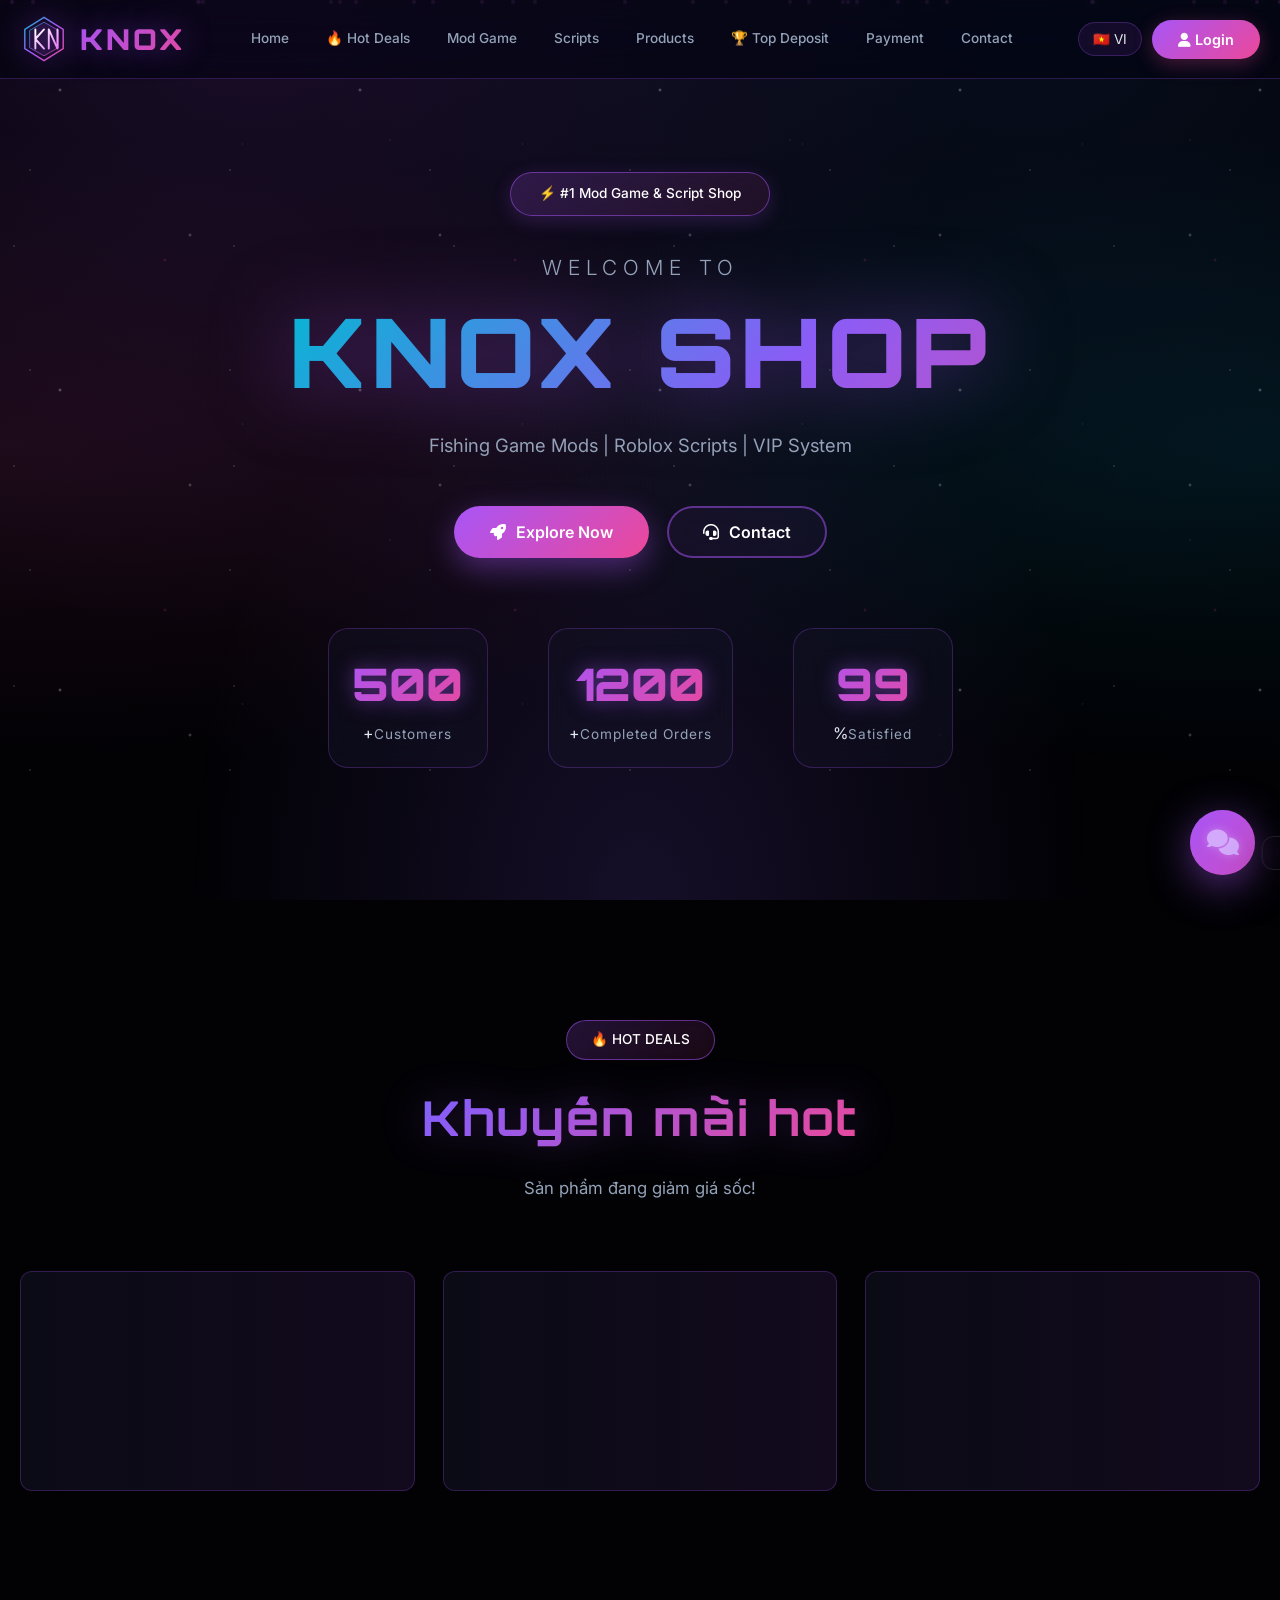
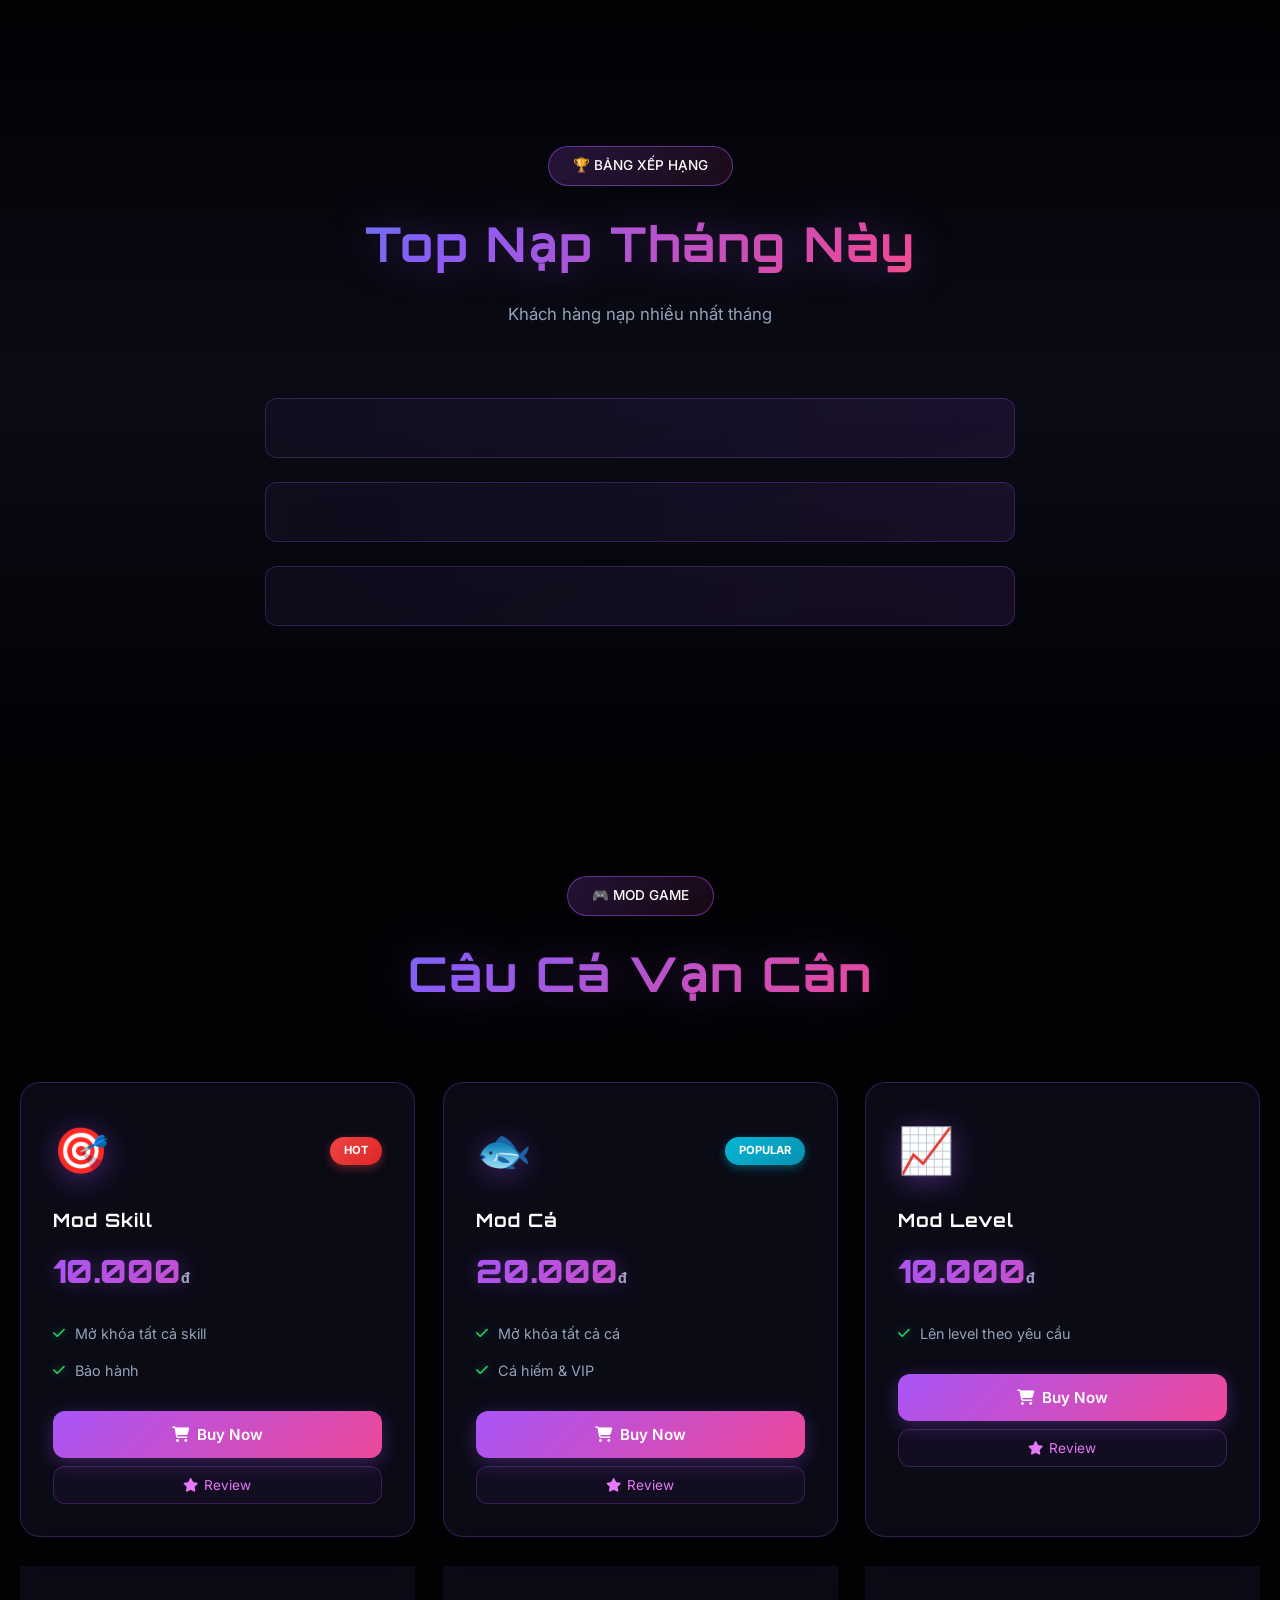
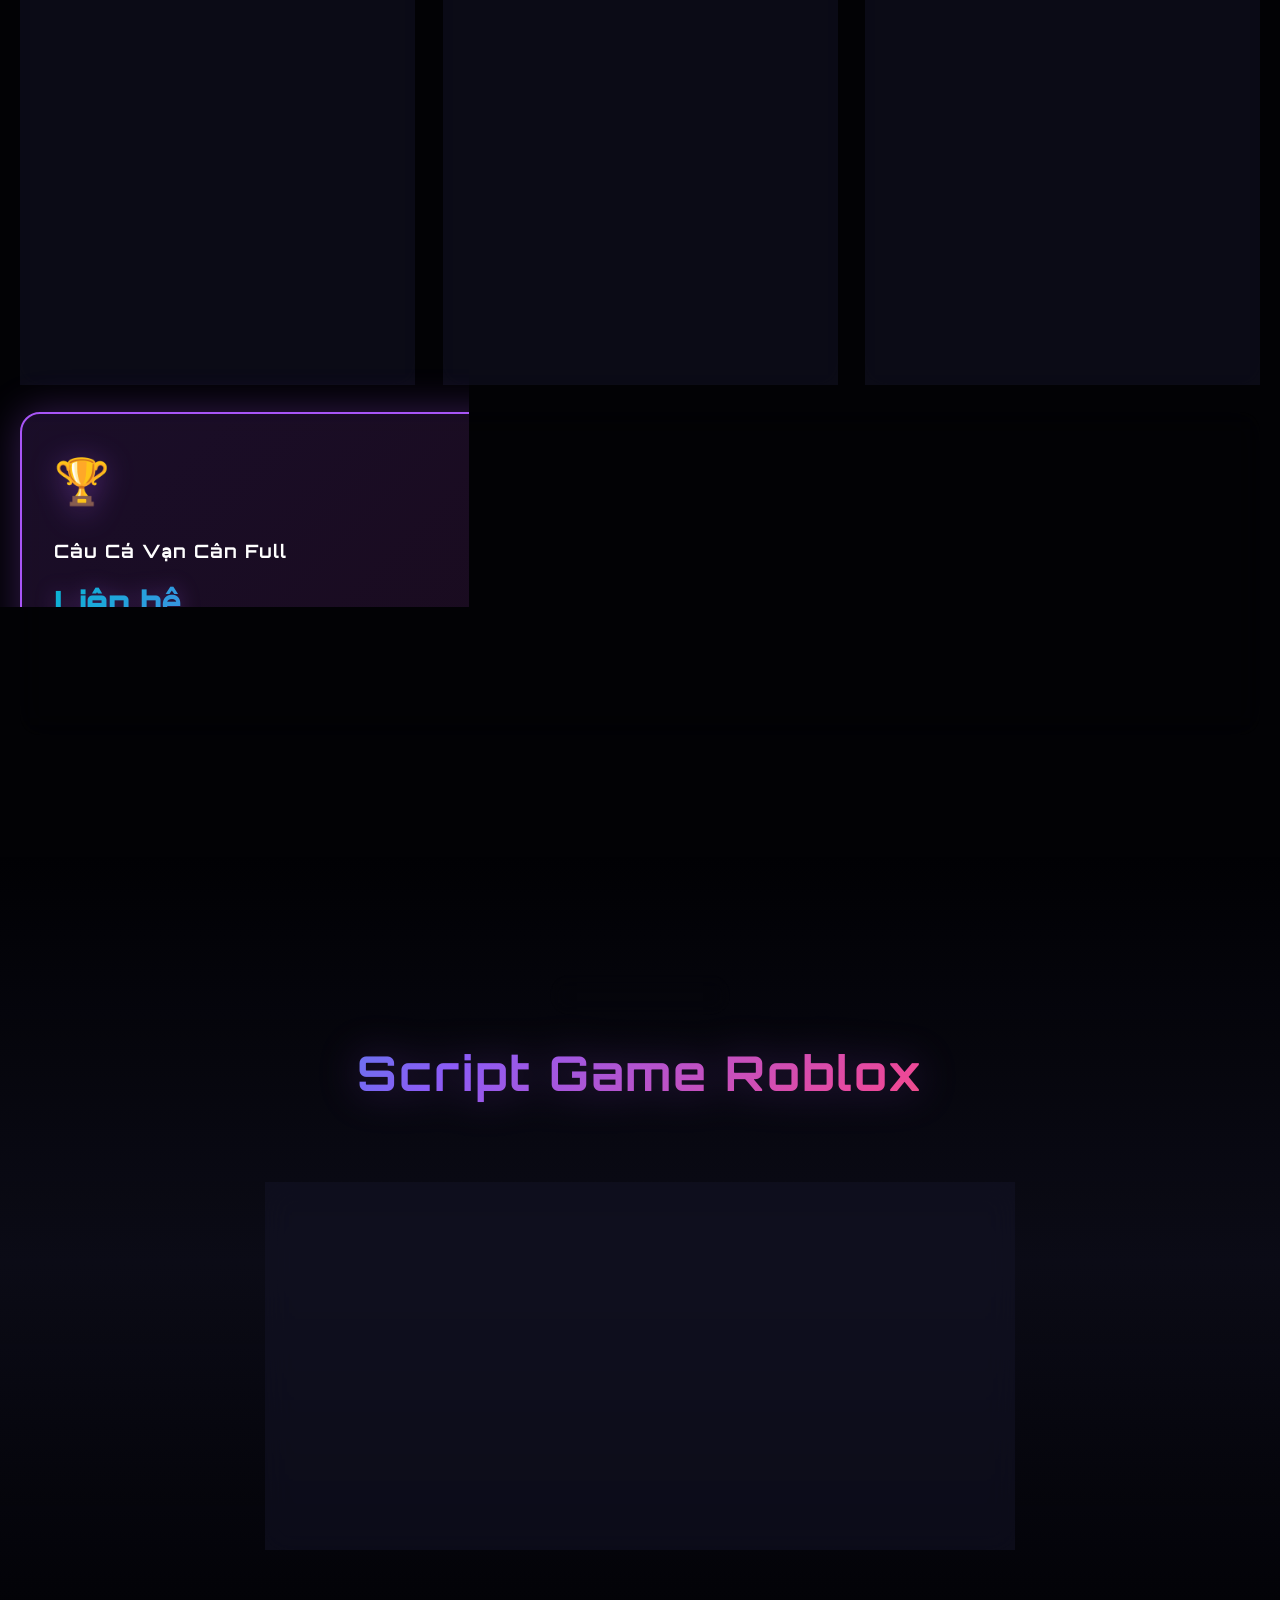
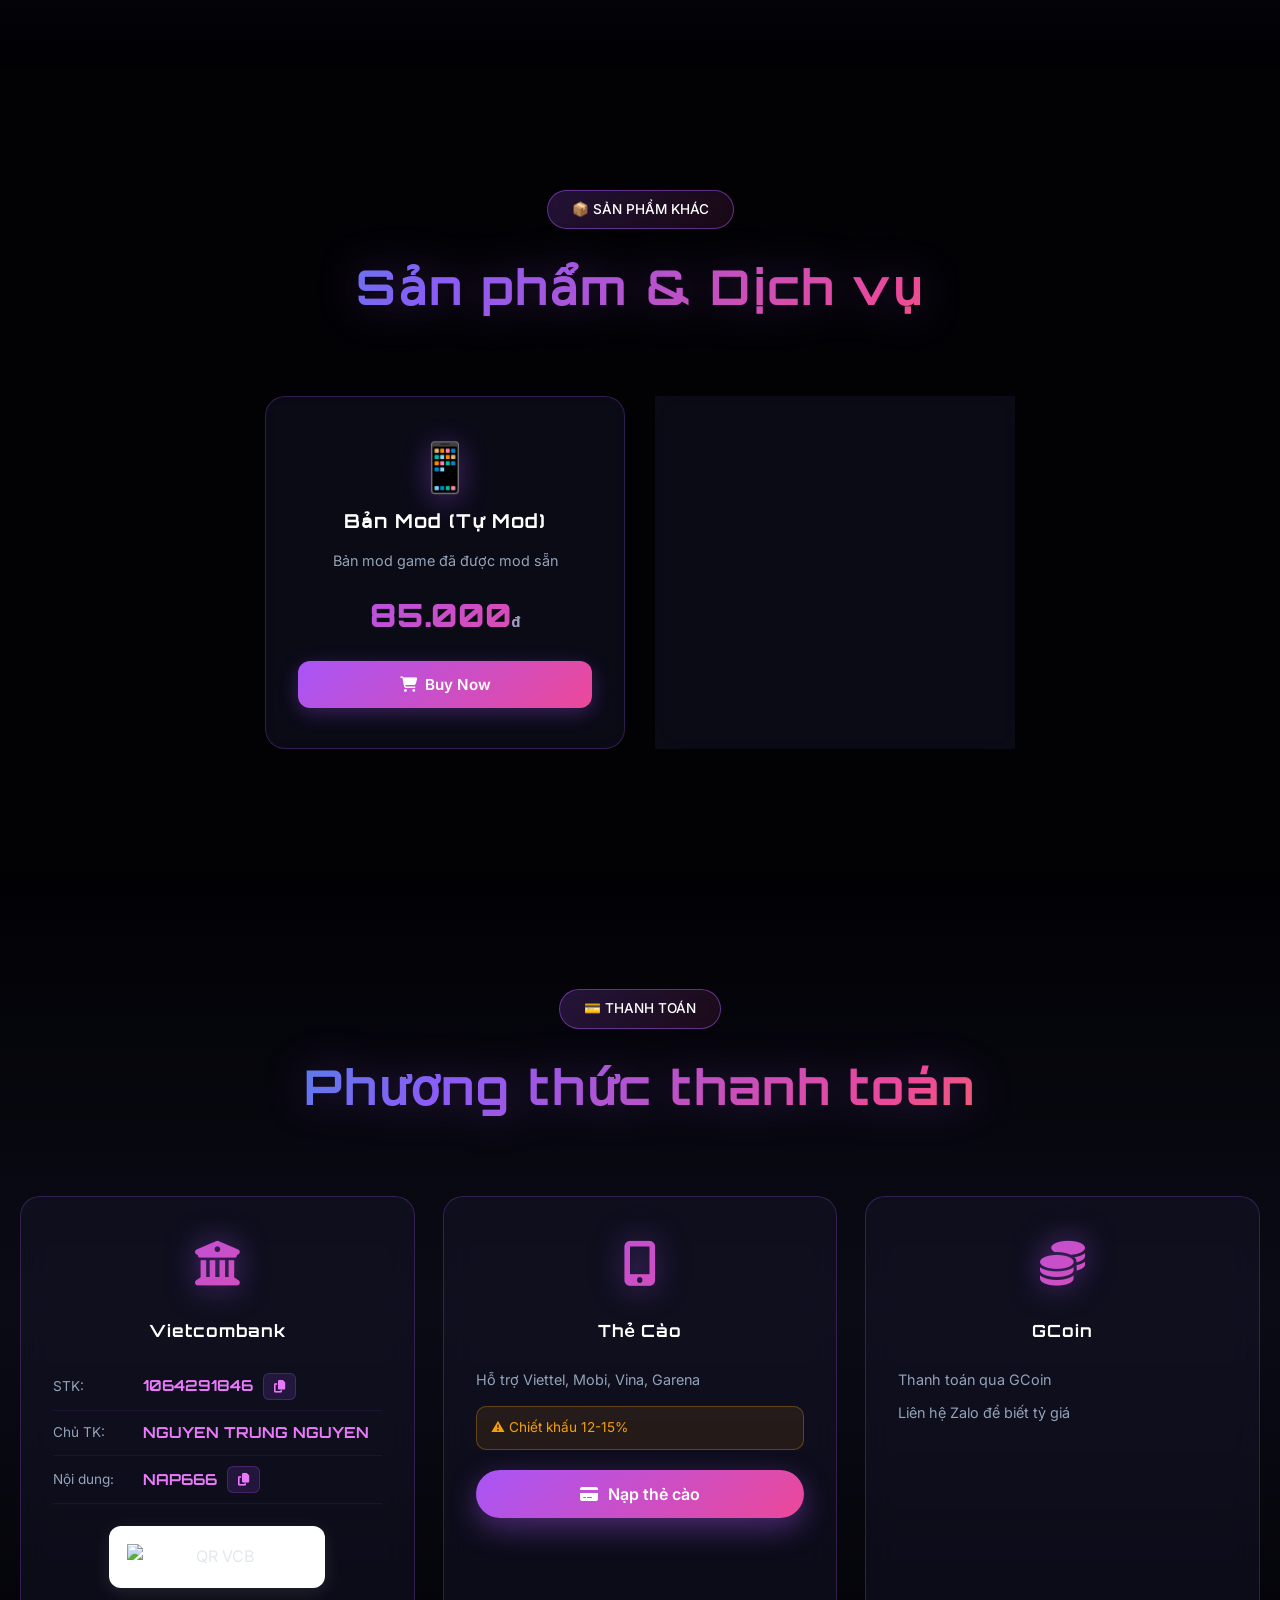
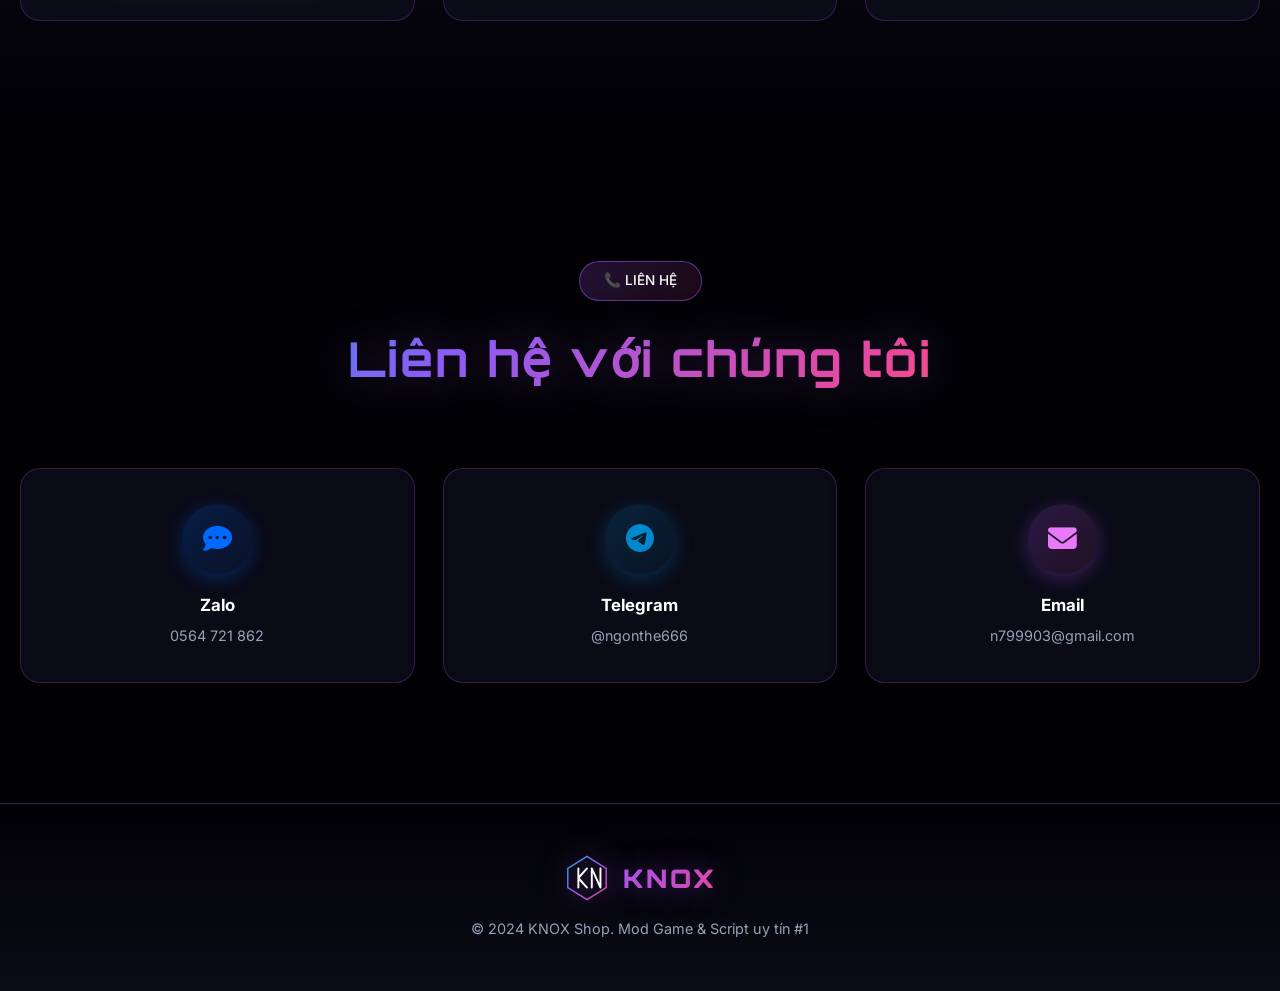
==== commit 8ba2a7ee: "Add aurora background and grid overlay to index.html Added aurora background and grid overlay divs t" ====
--- a/index.html
+++ b/index.html
@@ -14,7 +14,11 @@
 <script src="https://cdn.jsdelivr.net/npm/chart.js"></script>
 </head>
 <body>
-
+<div class="aurora-bg">
+    <div class="aurora-blob b1"></div>
+    <div class="aurora-blob b2"></div>
+</div>
+<div class="grid-overlay"></div>
 <!-- PWA Install Banner -->
 <div id="pwaBanner" class="pwa-banner hidden">
     <span>📱 Cài KNOX như ứng dụng?</span>
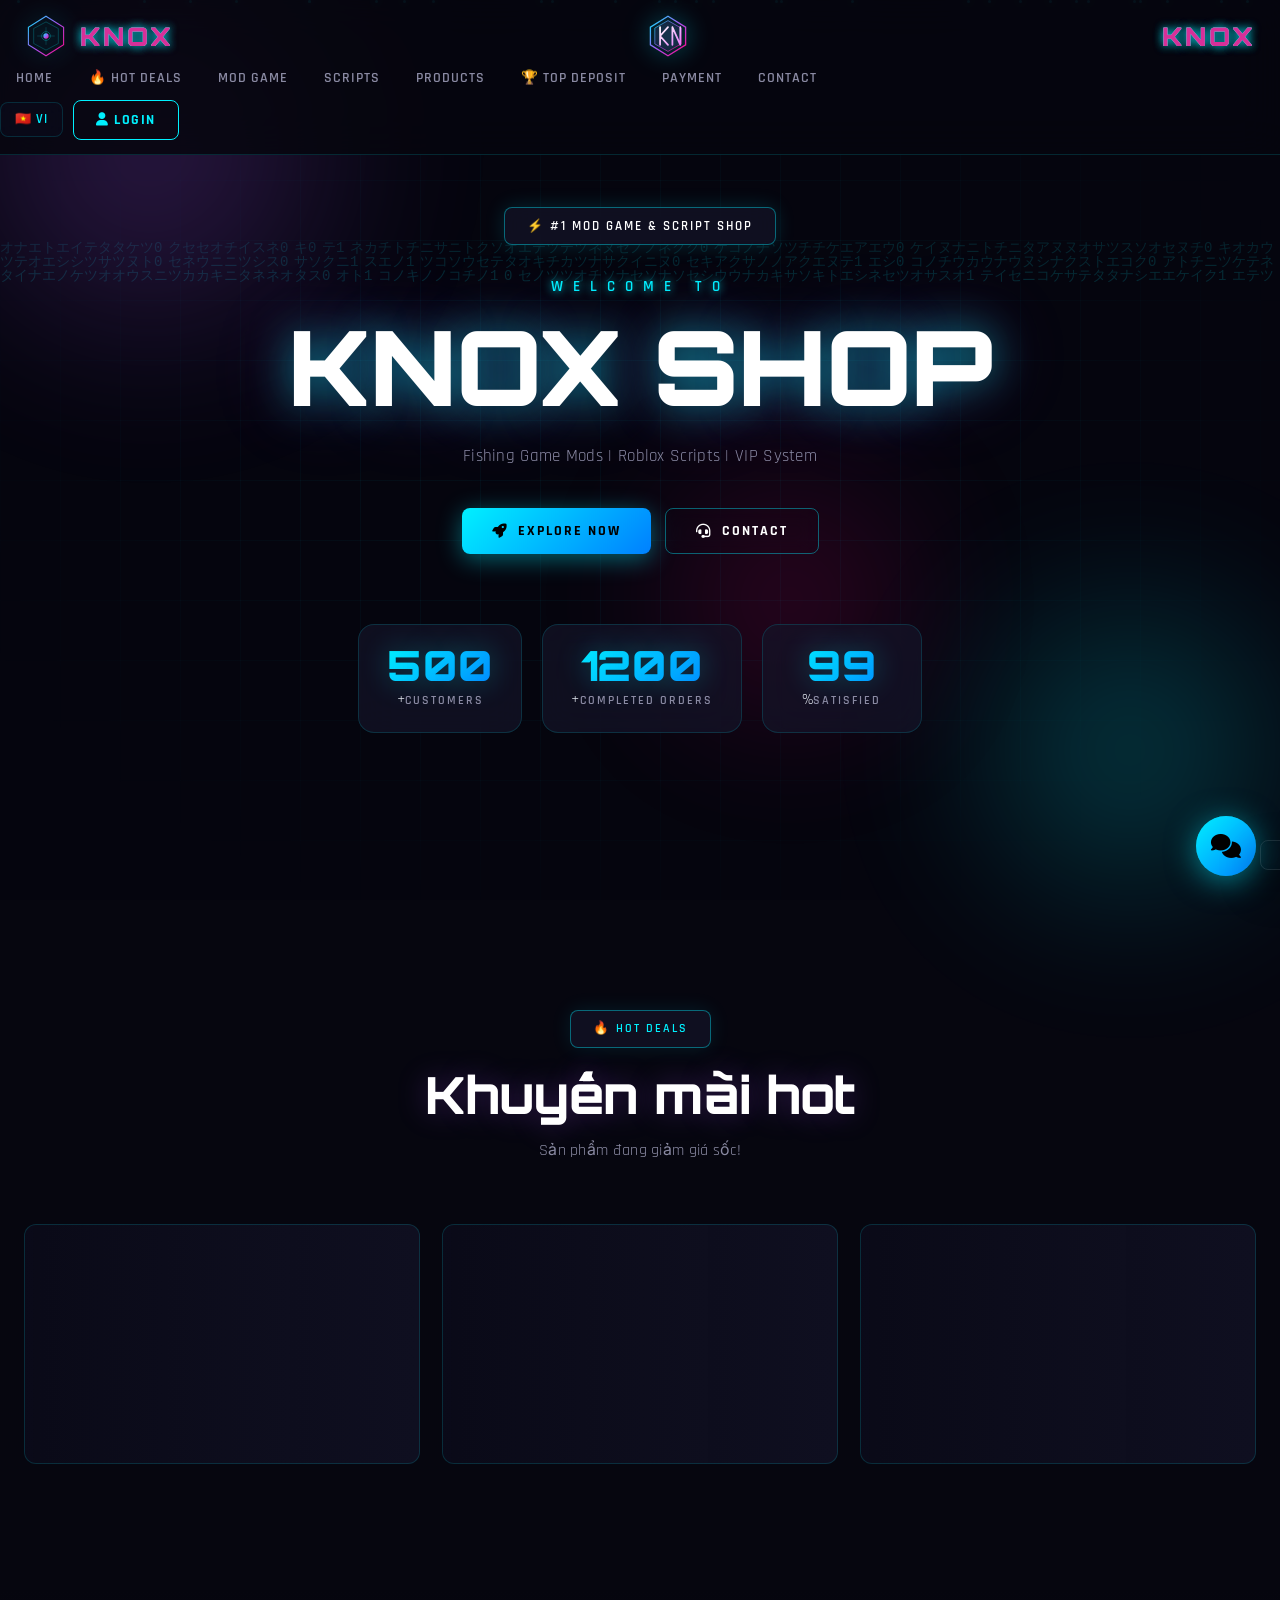
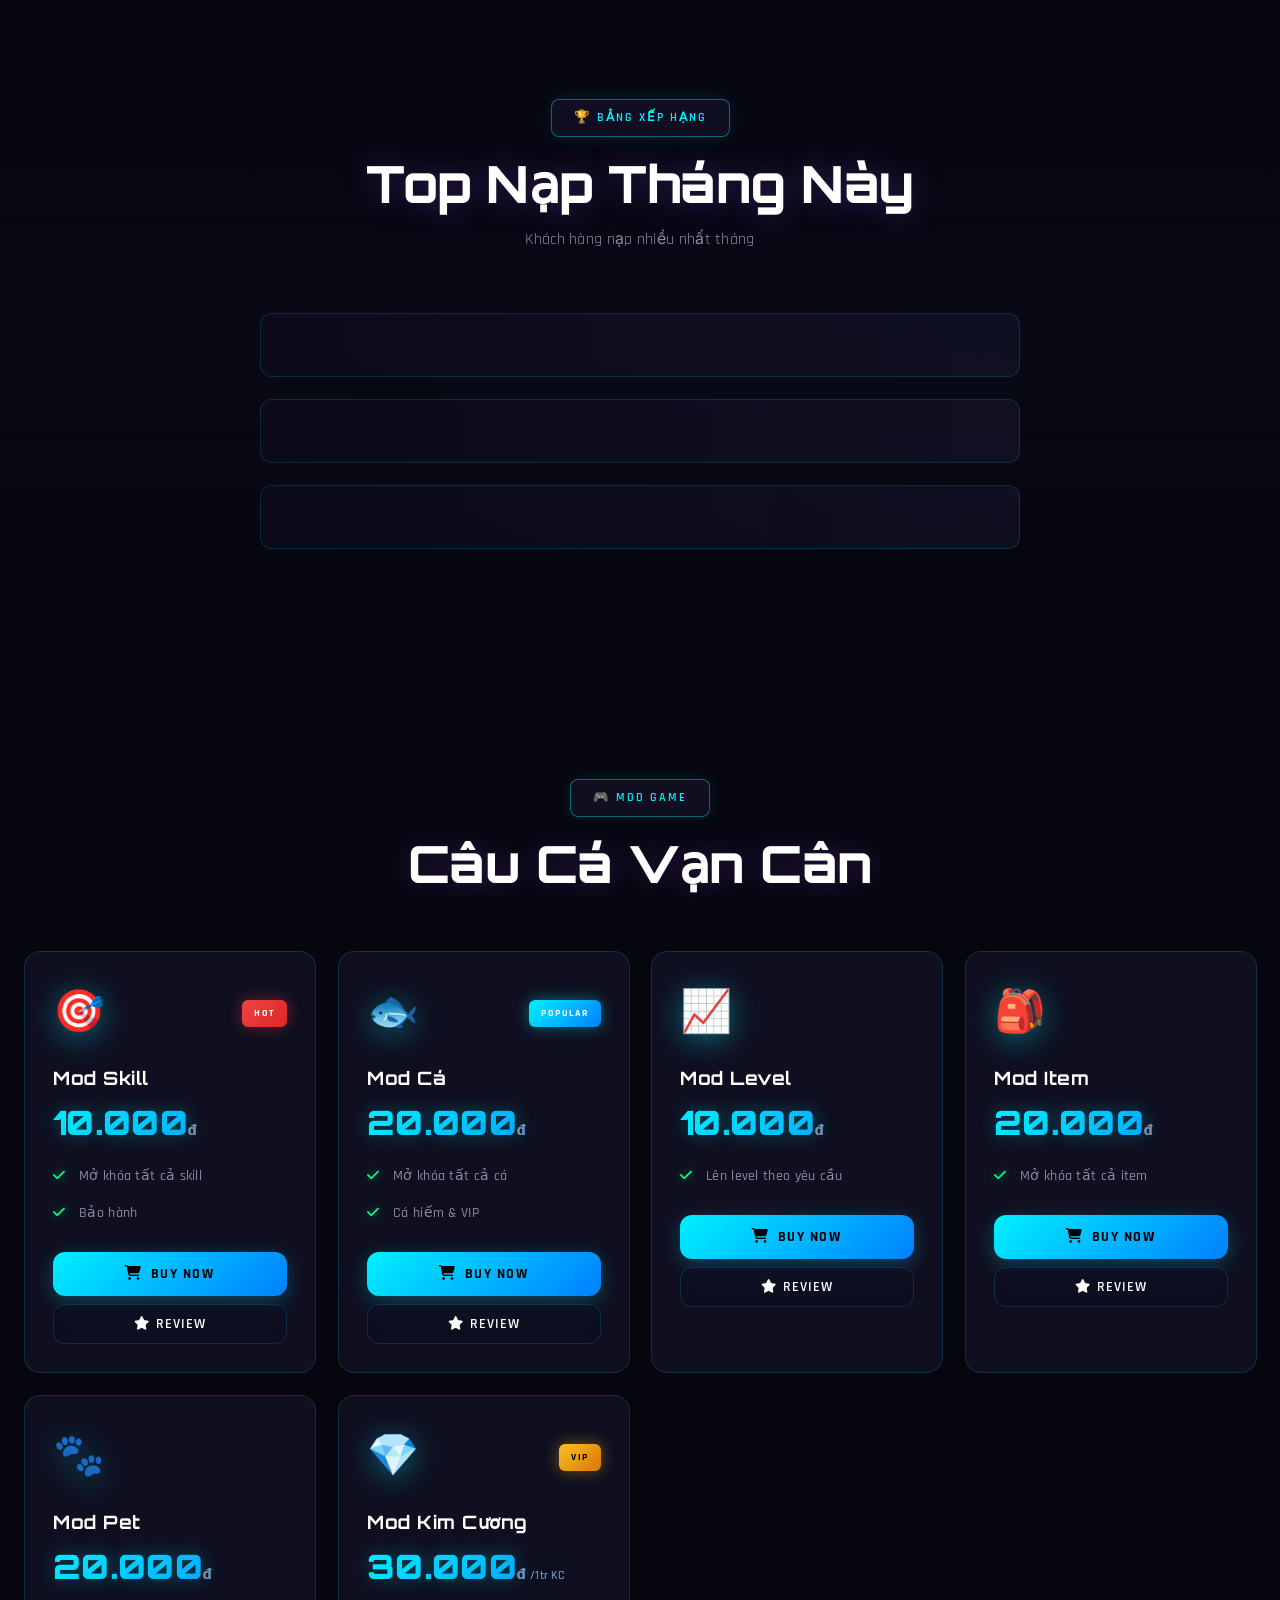
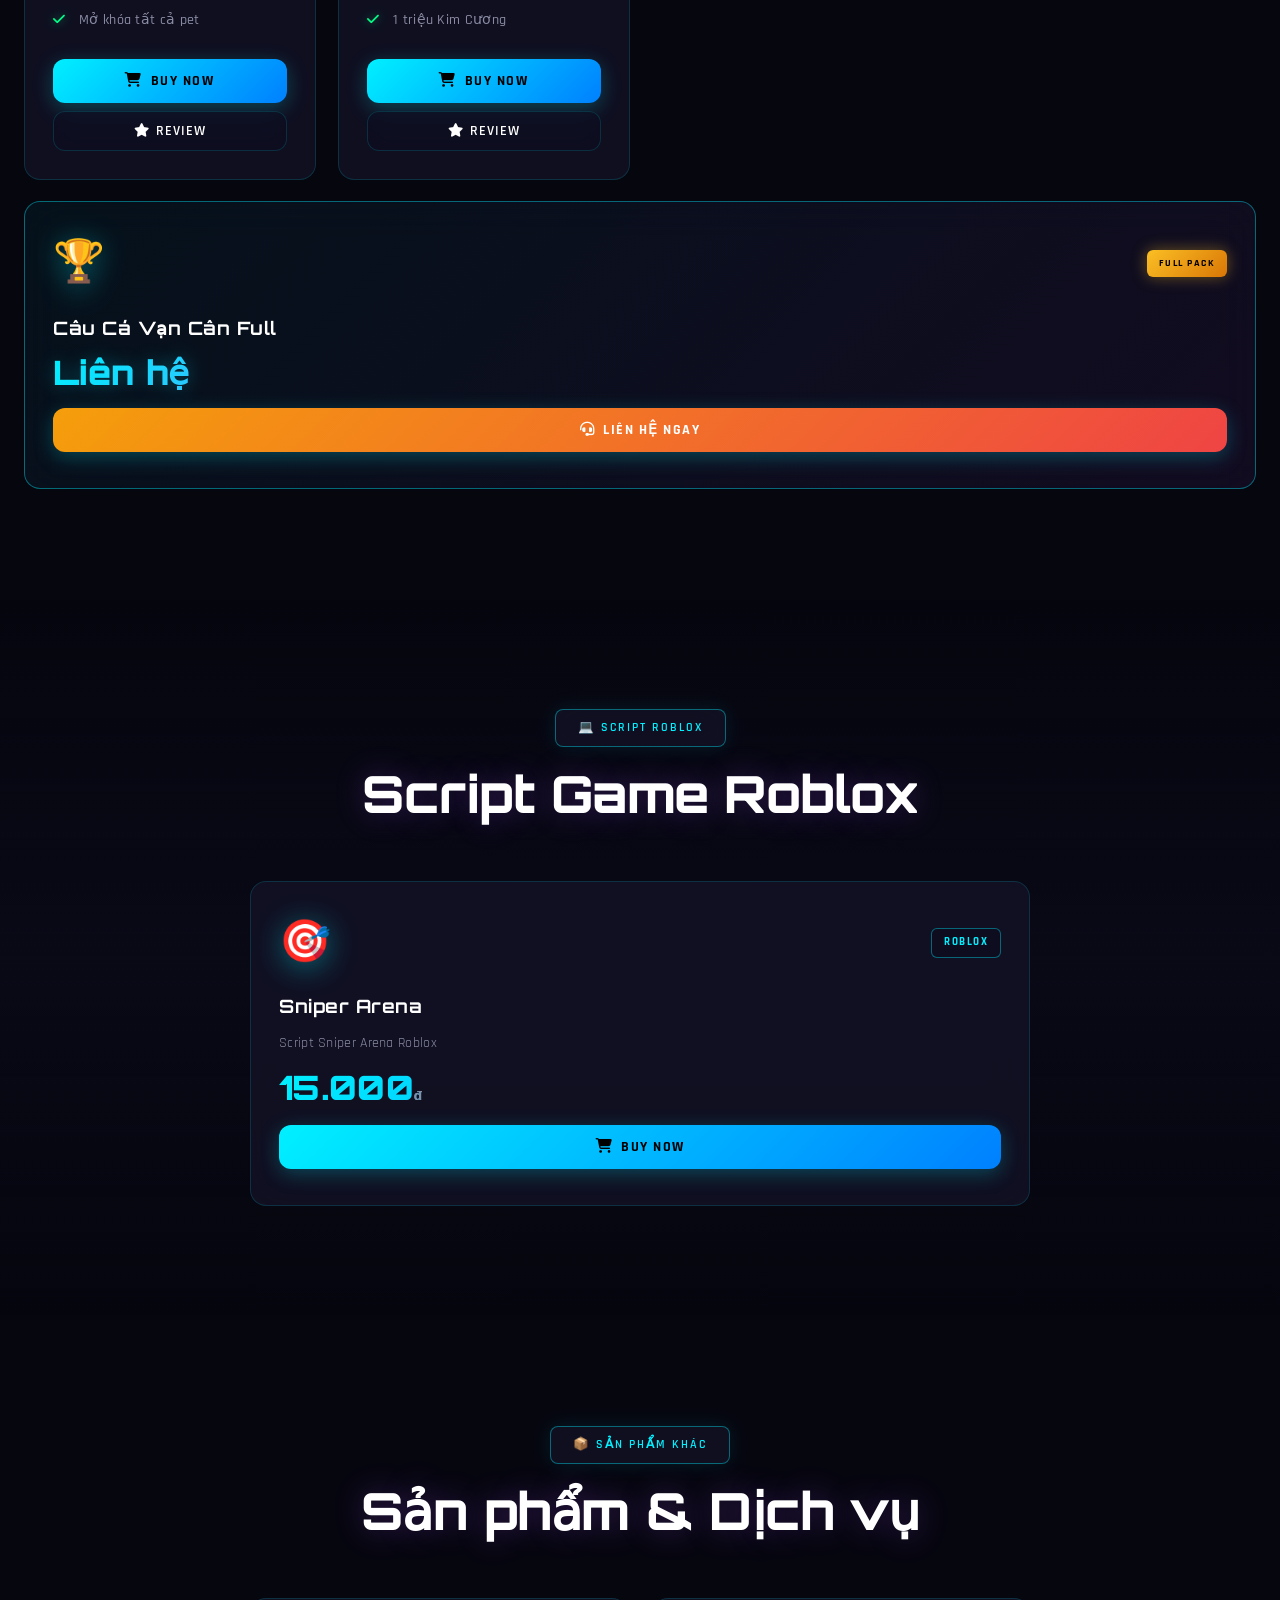
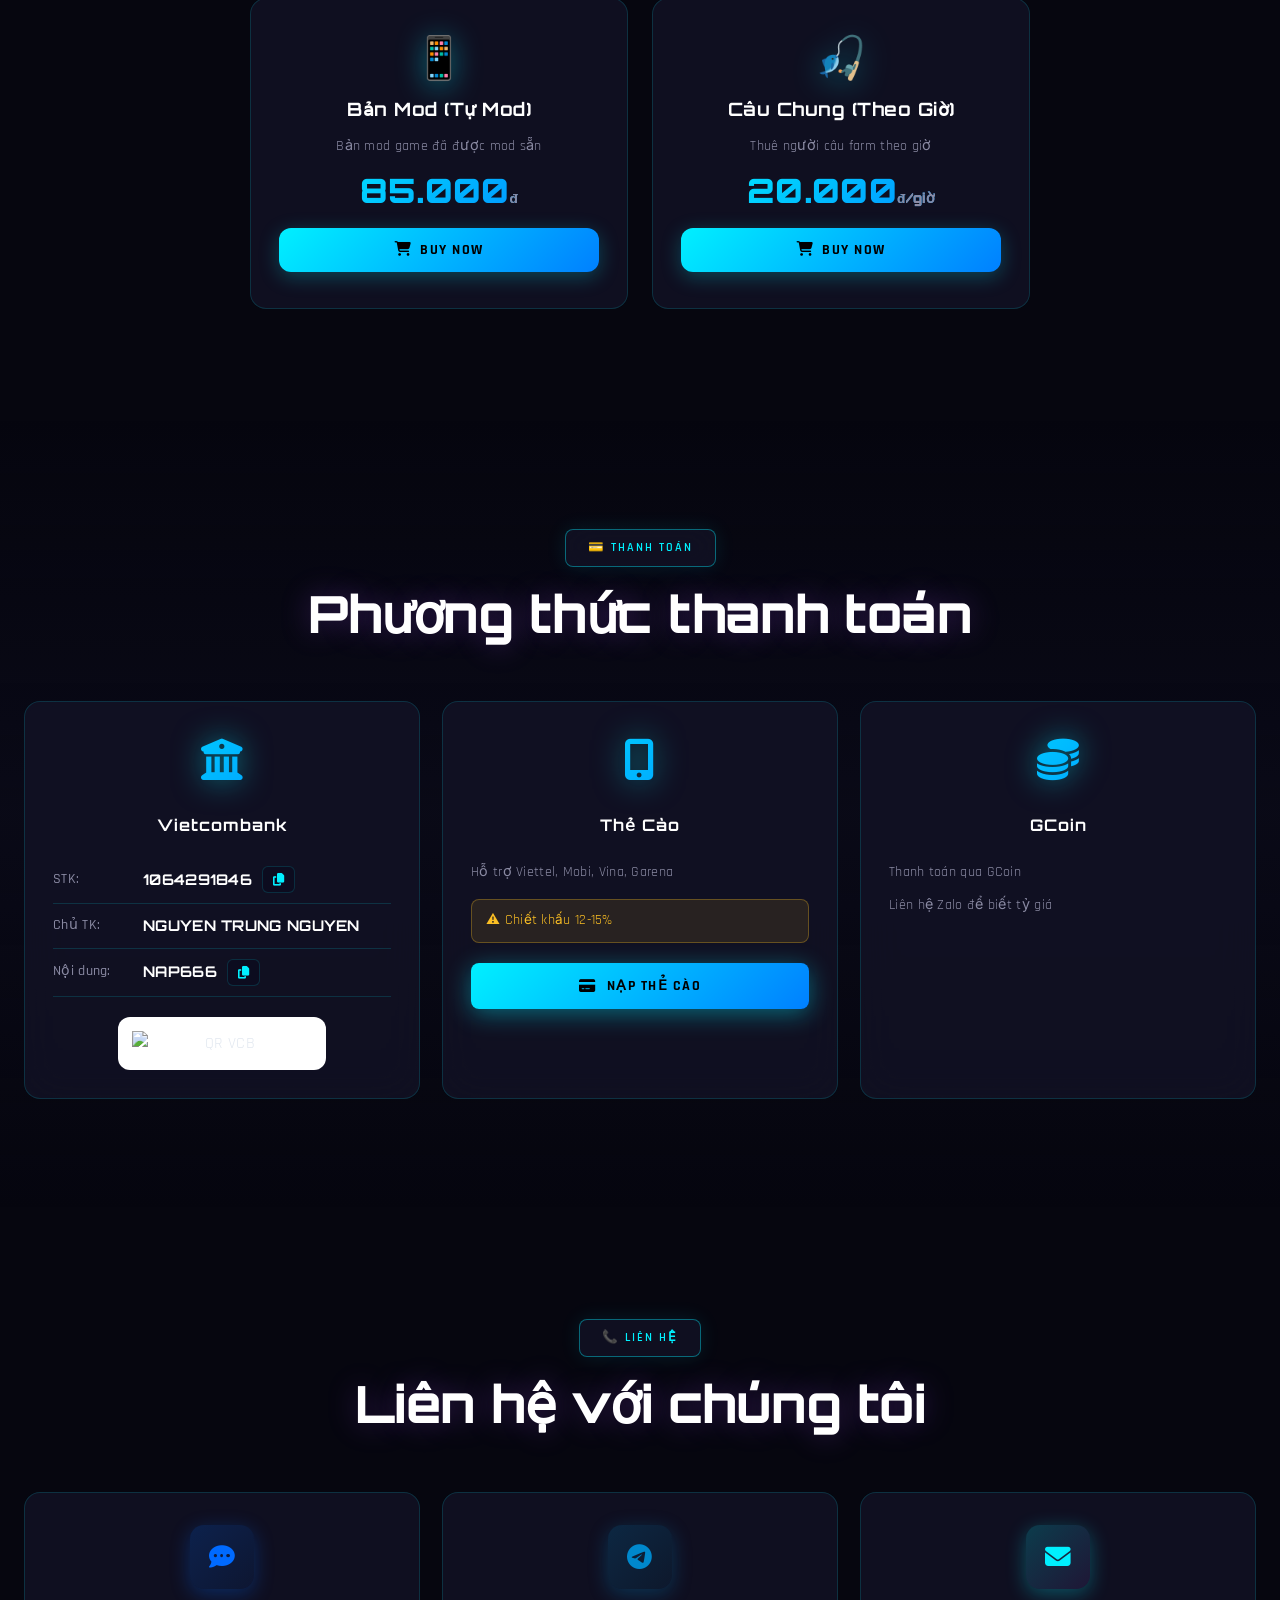
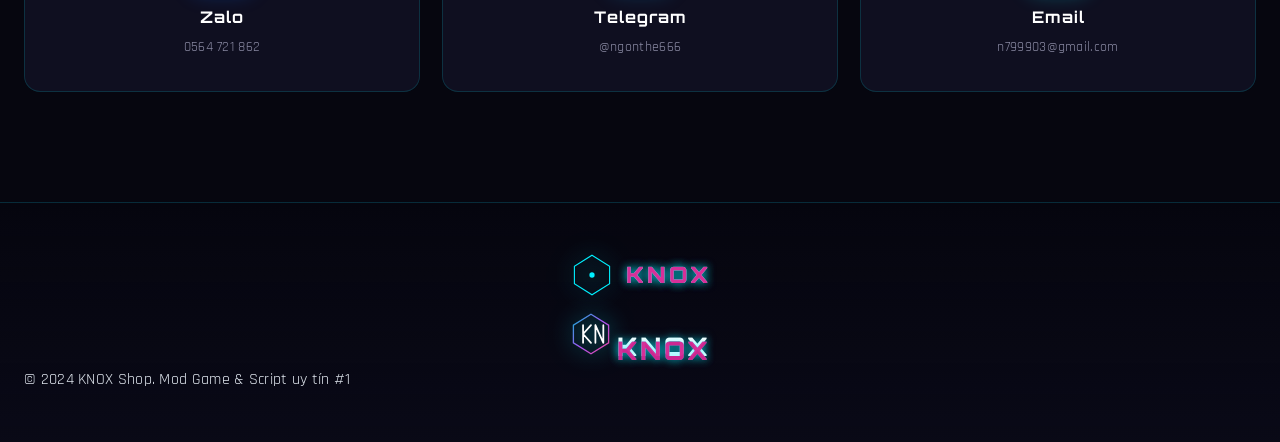
==== commit 73562b52: "Update index.html" ====
--- a/index.html
+++ b/index.html
@@ -7,13 +7,18 @@
 <meta name="theme-color" content="#8b5cf6">
 <link rel="manifest" href="manifest.json">
 <link rel="icon" href="data:image/svg+xml,<svg xmlns='http://www.w3.org/2000/svg' viewBox='0 0 100 100'><text y='.9em' font-size='90'>⚡</text></svg>">
-<link href="https://fonts.googleapis.com/css2?family=Orbitron:wght@400;700;900&family=Inter:wght@300;400;500;600;700&display=swap" rel="stylesheet">
+<link href="https://fonts.googleapis.com/css2?family=Orbitron:wght@400;700;900&family=Inter:wght@300;400;500;600;700&family=Rajdhani:wght@400;500;600;700&display=swap" rel="stylesheet">
 <link rel="stylesheet" href="https://cdnjs.cloudflare.com/ajax/libs/font-awesome/6.5.0/css/all.min.css">
 <link rel="stylesheet" href="style.css">
 <script src="https://cdn.jsdelivr.net/npm/@supabase/supabase-js@2"></script>
 <script src="https://cdn.jsdelivr.net/npm/chart.js"></script>
 </head>
 <body>
+<canvas id="matrixCanvas"></canvas>
+<div class="cyber-grid"></div>
+<div class="orb orb-1"></div>
+<div class="orb orb-2"></div>
+<div class="orb orb-3"></div>
 <div class="aurora-bg">
     <div class="aurora-blob b1"></div>
     <div class="aurora-blob b2"></div>
@@ -32,6 +37,26 @@
 <nav id="navbar">
     <div class="nav-container">
         <div class="nav-logo" onclick="scrollToSection('home')">
+    <svg class="logo-svg" viewBox="0 0 100 100" xmlns="http://www.w3.org/2000/svg">
+        <defs>
+            <linearGradient id="logoGrad" x1="0%" y1="0%" x2="100%" y2="100%">
+                <stop offset="0%" style="stop-color:#00f0ff"/>
+                <stop offset="50%" style="stop-color:#a855f7"/>
+                <stop offset="100%" style="stop-color:#ff0080"/>
+            </linearGradient>
+        </defs>
+        <g class="logo-hex">
+            <polygon points="50,5 90,30 90,70 50,95 10,70 10,30" fill="none" stroke="url(#logoGrad)" stroke-width="2.5"/>
+            <polygon points="50,18 78,33 78,67 50,82 22,67 22,33" fill="none" stroke="#00f0ff" stroke-width="1" opacity="0.5"/>
+        </g>
+        <g class="logo-core">
+            <circle cx="50" cy="50" r="6" fill="url(#logoGrad)"/>
+            <circle cx="50" cy="50" r="10" fill="none" stroke="#00f0ff" stroke-width="1" opacity="0.6"/>
+            <path d="M 30 50 L 70 50 M 50 30 L 50 70" stroke="#00f0ff" stroke-width="1" opacity="0.4"/>
+        </g>
+    </svg>
+    <span class="logo-text" data-text="KNOX">KNOX</span>
+        </div>
     <svg class="logo-svg" viewBox="0 0 100 100" xmlns="http://www.w3.org/2000/svg">
         <defs>
             <linearGradient id="logoGrad" x1="0%" y1="0%" x2="100%" y2="100%">
@@ -281,6 +306,12 @@
         <div class="footer-content">
             <div class="footer-logo">
     <svg class="logo-svg" viewBox="0 0 100 100" xmlns="http://www.w3.org/2000/svg">
+        <polygon points="50,5 90,30 90,70 50,95 10,70 10,30" fill="none" stroke="#00f0ff" stroke-width="2.5"/>
+        <circle cx="50" cy="50" r="6" fill="#00f0ff"/>
+    </svg>
+    <span class="logo-text">KNOX</span>
+            </div>
+    <svg class="logo-svg" viewBox="0 0 100 100" xmlns="http://www.w3.org/2000/svg">
         <defs>
             <linearGradient id="logoGradFooter" x1="0%" y1="0%" x2="100%" y2="100%">
                 <stop offset="0%" style="stop-color:#06b6d4"/>
--- a/style.css
+++ b/style.css
@@ -1,462 +1,497 @@
 *{margin:0;padding:0;box-sizing:border-box}
 :root{
---primary:#a855f7;--primary-light:#c084fc;--accent:#e879f9;
---neon-purple:#bf5af2;--neon-pink:#ec4899;--neon-blue:#3b82f6;--neon-cyan:#06b6d4;
---gradient:linear-gradient(135deg,#06b6d4 0%,#8b5cf6 35%,#ec4899 70%,#f59e0b 100%);
---gradient-2:linear-gradient(135deg,#a855f7,#ec4899);
---gradient-3:linear-gradient(135deg,#3b82f6,#a855f7);
---bg-dark:#050510;--bg-darker:#020205;--bg-card:rgba(20,20,40,0.6);--bg-glass:rgba(139,92,246,0.05);
---text:#e2e8f0;--text-dim:#94a3b8;--text-bright:#ffffff;
---border:rgba(168,85,247,0.25);--border-glow:rgba(168,85,247,0.5);
---glow:0 0 30px rgba(168,85,247,0.4);--glow-strong:0 0 60px rgba(168,85,247,0.6);
---glow-pink:0 0 30px rgba(236,72,153,0.4);
---radius:20px;--radius-sm:12px;
---transition:all 0.4s cubic-bezier(0.34,1.56,0.64,1);
+--bg:#06060f;--bg-2:#0a0a1a;--bg-card:#0d0d1f;
+--cyan:#00f0ff;--purple:#a855f7;--pink:#ff0080;--green:#00ff88;--orange:#ff6b00;
+--text:#e2e8f0;--text-dim:#8a8aa3;--text-bright:#ffffff;
+--border:rgba(0,240,255,0.15);--border-strong:rgba(0,240,255,0.4);
+--glass:rgba(13,13,31,0.6);--glass-2:rgba(20,20,40,0.7);
+--neon-cyan:0 0 20px rgba(0,240,255,0.6);
+--neon-purple:0 0 20px rgba(168,85,247,0.6);
+--neon-pink:0 0 20px rgba(255,0,128,0.5);
+--gradient:linear-gradient(135deg,#00f0ff 0%,#a855f7 50%,#ff0080 100%);
+--gradient-2:linear-gradient(135deg,#a855f7,#ff0080);
+--gradient-cyan:linear-gradient(135deg,#00f0ff,#0080ff);
+--radius:16px;--radius-sm:12px;--radius-xs:8px;
+--ease:cubic-bezier(0.4,0,0.2,1);
+--ease-bounce:cubic-bezier(0.34,1.56,0.64,1);
 }
 
+*::selection{background:var(--cyan);color:#000}
 html{scroll-behavior:smooth}
-body{font-family:'Inter',sans-serif;background:var(--bg-darker);color:var(--text);overflow-x:hidden;line-height:1.6;position:relative;min-height:100vh}
-
-/* GALAXY BACKGROUND */
-body::before{content:'';position:fixed;top:0;left:0;width:100%;height:100%;background:
-radial-gradient(ellipse at 20% 0%,rgba(168,85,247,0.15) 0%,transparent 50%),
-radial-gradient(ellipse at 80% 0%,rgba(59,130,246,0.1) 0%,transparent 50%),
-radial-gradient(ellipse at 0% 50%,rgba(236,72,153,0.1) 0%,transparent 50%),
-radial-gradient(ellipse at 100% 50%,rgba(6,182,212,0.1) 0%,transparent 50%),
-radial-gradient(ellipse at 50% 100%,rgba(139,92,246,0.15) 0%,transparent 50%);
-z-index:-2;animation:galaxyMove 30s ease-in-out infinite}
-@keyframes galaxyMove{0%,100%{transform:scale(1) rotate(0deg)}50%{transform:scale(1.1) rotate(5deg)}}
-
-/* STARS BACKGROUND */
-body::after{content:'';position:fixed;top:0;left:0;width:100%;height:100%;
-background-image:radial-gradient(2px 2px at 20% 30%,#fff,transparent),radial-gradient(2px 2px at 60% 70%,rgba(255,255,255,0.8),transparent),radial-gradient(1px 1px at 50% 50%,#fff,transparent),radial-gradient(1px 1px at 80% 10%,rgba(168,85,247,0.8),transparent),radial-gradient(2px 2px at 90% 60%,rgba(236,72,153,0.6),transparent),radial-gradient(1px 1px at 33% 80%,rgba(6,182,212,0.8),transparent),radial-gradient(1px 1px at 70% 30%,#fff,transparent);
-background-size:300px 300px,250px 250px,200px 200px,400px 400px,350px 350px,280px 280px,220px 220px;
-background-position:0 0,40px 60px,130px 270px,70px 100px,200px 50px,150px 200px,80px 180px;
-z-index:-1;opacity:0.4;animation:starsTwinkle 8s ease-in-out infinite}
-@keyframes starsTwinkle{0%,100%{opacity:0.3}50%{opacity:0.6}}
-
-.container{max-width:1300px;margin:0 auto;padding:0 20px}
+body{font-family:'Rajdhani','Inter',sans-serif;background:var(--bg);color:var(--text);overflow-x:hidden;line-height:1.6;min-height:100vh;position:relative;letter-spacing:0.3px;-webkit-font-smoothing:antialiased}
+
+/* === MATRIX RAIN BACKGROUND === */
+#matrixCanvas{position:fixed;top:0;left:0;width:100%;height:100%;z-index:-3;opacity:0.15;pointer-events:none}
+
+/* === CYBER GRID === */
+.cyber-grid{position:fixed;top:0;left:0;width:100%;height:100%;z-index:-2;background-image:
+linear-gradient(rgba(0,240,255,0.04) 1px,transparent 1px),
+linear-gradient(90deg,rgba(0,240,255,0.04) 1px,transparent 1px);
+background-size:60px 60px;pointer-events:none;mask-image:radial-gradient(ellipse at center,black 30%,transparent 80%);animation:gridShift 20s linear infinite}
+@keyframes gridShift{from{background-position:0 0}to{background-position:60px 60px}}
+
+/* === ORBS BACKGROUND === */
+.orb{position:fixed;border-radius:50%;filter:blur(80px);opacity:0.3;z-index:-1;pointer-events:none;will-change:transform}
+.orb-1{width:500px;height:500px;background:radial-gradient(circle,#a855f7,transparent 70%);top:-100px;left:-100px;animation:orbFloat1 25s ease-in-out infinite}
+.orb-2{width:400px;height:400px;background:radial-gradient(circle,#00f0ff,transparent 70%);bottom:-50px;right:-50px;animation:orbFloat2 30s ease-in-out infinite}
+.orb-3{width:300px;height:300px;background:radial-gradient(circle,#ff0080,transparent 70%);top:50%;left:50%;animation:orbFloat3 28s ease-in-out infinite}
+@keyframes orbFloat1{0%,100%{transform:translate(0,0)}50%{transform:translate(100px,80px)}}
+@keyframes orbFloat2{0%,100%{transform:translate(0,0)}50%{transform:translate(-80px,-100px)}}
+@keyframes orbFloat3{0%,100%{transform:translate(-50%,-50%)}50%{transform:translate(-30%,-70%)}}
+
+.container{max-width:1300px;margin:0 auto;padding:0 24px}
 .hidden{display:none !important}
 
-/* PWA BANNER */
-.pwa-banner{position:fixed;bottom:90px;left:20px;right:20px;background:var(--gradient);color:white;padding:15px 20px;border-radius:var(--radius);display:flex;align-items:center;justify-content:space-between;gap:15px;z-index:1001;box-shadow:0 10px 30px rgba(168,85,247,0.5);max-width:500px;margin:0 auto;animation:slideUp 0.5s ease;backdrop-filter:blur(20px)}
-@keyframes slideUp{from{transform:translateY(100px);opacity:0}to{transform:translateY(0);opacity:1}}
-.pwa-btn{background:white;color:var(--primary);border:none;padding:8px 16px;border-radius:50px;font-weight:600;cursor:pointer}
-.pwa-btn-close{background:rgba(255,255,255,0.2);color:white;border:none;width:32px;height:32px;border-radius:50%;cursor:pointer;font-size:1.2rem}
-
-/* NAVBAR */
-#navbar{position:fixed;top:0;left:0;width:100%;z-index:1000;padding:15px 0;background:rgba(5,5,16,0.7);backdrop-filter:blur(30px) saturate(180%);border-bottom:1px solid var(--border);transition:var(--transition)}
-#navbar.scrolled{padding:10px 0;background:rgba(5,5,16,0.95);box-shadow:0 5px 30px rgba(168,85,247,0.15)}
-.nav-container{max-width:1300px;margin:0 auto;padding:0 20px;display:flex;align-items:center;justify-content:space-between}
-
-/* LOGO XỊN */
+/* === PWA BANNER === */
+.pwa-banner{position:fixed;bottom:100px;left:24px;right:24px;background:var(--glass-2);backdrop-filter:blur(20px);border:1px solid var(--border-strong);color:#fff;padding:14px 20px;border-radius:var(--radius-sm);display:flex;align-items:center;justify-content:space-between;gap:14px;z-index:1001;box-shadow:var(--neon-cyan);max-width:500px;margin:0 auto;animation:slideUp 0.5s var(--ease-bounce)}
+@keyframes slideUp{from{transform:translateY(120px);opacity:0}to{transform:translateY(0);opacity:1}}
+.pwa-btn{background:var(--gradient-cyan);color:#000;border:none;padding:10px 18px;border-radius:8px;font-weight:700;cursor:pointer;font-family:'Rajdhani',sans-serif;text-transform:uppercase;letter-spacing:1px}
+.pwa-btn-close{background:rgba(255,255,255,0.1);color:white;border:none;width:32px;height:32px;border-radius:50%;cursor:pointer;font-size:1.2rem}
+
+/* === NAVBAR HUD === */
+#navbar{position:fixed;top:0;left:0;width:100%;z-index:1000;padding:14px 0;background:rgba(6,6,15,0.85);backdrop-filter:blur(20px);border-bottom:1px solid var(--border);transition:all 0.3s var(--ease)}
+#navbar.scrolled{padding:10px 0;background:rgba(6,6,15,0.95);border-bottom-color:var(--border-strong);box-shadow:0 5px 30px rgba(0,240,255,0.1)}
+.nav-container{max-width:1300px;margin:0 auto;padding:0 24px;display:flex;align-items:center;justify-content:space-between}
+
+/* === LOGO HACKER GLITCH === */
 .nav-logo{display:flex;align-items:center;gap:12px;cursor:pointer;position:relative}
-.logo-svg{width:48px;height:48px;filter:drop-shadow(0 0 15px rgba(168,85,247,0.6))}
-.logo-svg .logo-bg{animation:logoRotate 8s linear infinite;transform-origin:center}
-.logo-svg .logo-letter{animation:logoPulse 2s ease-in-out infinite}
-@keyframes logoRotate{from{transform:rotate(0deg)}to{transform:rotate(360deg)}}
-@keyframes logoPulse{0%,100%{opacity:1;filter:drop-shadow(0 0 5px #fff)}50%{opacity:0.8;filter:drop-shadow(0 0 15px #fff)}}
-.logo-text{font-family:'Orbitron',sans-serif;font-size:1.8rem;font-weight:900;background:var(--gradient-2);-webkit-background-clip:text;-webkit-text-fill-color:transparent;text-shadow:0 0 30px rgba(168,85,247,0.5);letter-spacing:3px}
-
-.nav-links{display:flex;gap:5px;align-items:center}
-.nav-links>a{color:var(--text-dim);text-decoration:none;padding:10px 16px;border-radius:var(--radius-sm);font-size:0.85rem;font-weight:500;transition:var(--transition);cursor:pointer;position:relative;overflow:hidden}
-.nav-links>a::before{content:'';position:absolute;top:0;left:-100%;width:100%;height:100%;background:var(--gradient-2);opacity:0;transition:var(--transition);z-index:-1}
-.nav-links>a:hover{color:#fff;transform:translateY(-2px)}
-.nav-links>a:hover::before{left:0;opacity:0.2}
+.logo-svg{width:44px;height:44px;filter:drop-shadow(0 0 12px rgba(0,240,255,0.7))}
+.logo-svg .logo-hex{animation:hexRotate 8s linear infinite;transform-origin:center}
+.logo-svg .logo-core{animation:corePulse 2s ease-in-out infinite}
+@keyframes hexRotate{from{transform:rotate(0deg)}to{transform:rotate(360deg)}}
+@keyframes corePulse{0%,100%{opacity:0.8;filter:drop-shadow(0 0 4px #00f0ff)}50%{opacity:1;filter:drop-shadow(0 0 12px #00f0ff)}}
+
+.logo-text{font-family:'Orbitron',sans-serif;font-size:1.6rem;font-weight:900;color:#fff;letter-spacing:3px;position:relative;text-shadow:0 0 10px rgba(0,240,255,0.5)}
+.logo-text::before,.logo-text::after{content:'KNOX';position:absolute;top:0;left:0;opacity:0.8}
+.logo-text::before{color:var(--cyan);animation:glitch1 4s infinite}
+.logo-text::after{color:var(--pink);animation:glitch2 4s infinite}
+@keyframes glitch1{0%,95%,100%{transform:translate(0)}96%{transform:translate(-2px,1px)}97%{transform:translate(2px,-1px)}98%{transform:translate(-1px,2px)}99%{transform:translate(1px,-2px)}}
+@keyframes glitch2{0%,95%,100%{transform:translate(0)}96%{transform:translate(2px,-1px)}97%{transform:translate(-2px,1px)}98%{transform:translate(1px,2px)}99%{transform:translate(-1px,-2px)}}
+
+.nav-links{display:flex;gap:4px;align-items:center}
+.nav-links>a{color:var(--text-dim);text-decoration:none;padding:10px 16px;border-radius:8px;font-size:0.85rem;font-weight:600;transition:all 0.3s var(--ease);cursor:pointer;position:relative;text-transform:uppercase;letter-spacing:1px;font-family:'Rajdhani',sans-serif}
+.nav-links>a::before{content:'';position:absolute;bottom:0;left:50%;width:0;height:2px;background:var(--gradient-cyan);transition:all 0.3s var(--ease);transform:translateX(-50%)}
+.nav-links>a:hover{color:#fff}
+.nav-links>a:hover::before{width:80%}
 
 .nav-actions{display:flex;align-items:center;gap:10px}
-.lang-btn{background:rgba(168,85,247,0.1);border:1px solid var(--border);color:var(--text);padding:8px 14px;border-radius:50px;cursor:pointer;font-size:0.85rem;font-family:'Inter',sans-serif;backdrop-filter:blur(10px);transition:var(--transition)}
-.lang-btn:hover{background:var(--gradient-2);color:white;border-color:transparent;transform:translateY(-2px)}
-.btn-login{background:var(--gradient-2);color:white;border:none;padding:11px 26px;border-radius:50px;font-weight:600;cursor:pointer;transition:var(--transition);font-size:0.9rem;font-family:'Inter',sans-serif;position:relative;overflow:hidden;box-shadow:0 5px 20px rgba(236,72,153,0.3)}
-.btn-login::after{content:'';position:absolute;top:0;left:-100%;width:100%;height:100%;background:linear-gradient(90deg,transparent,rgba(255,255,255,0.3),transparent);transition:0.6s}
-.btn-login:hover::after{left:100%}
-.btn-login:hover{transform:translateY(-3px);box-shadow:0 10px 30px rgba(236,72,153,0.5)}
-.btn-notif-mobile{background:rgba(168,85,247,0.15);border:1px solid var(--border);color:var(--accent);width:40px;height:40px;border-radius:50%;cursor:pointer;position:relative;display:none;backdrop-filter:blur(10px)}
-.hamburger{display:none;flex-direction:column;gap:5px;cursor:pointer;padding:10px;background:rgba(168,85,247,0.1);border-radius:10px;border:1px solid var(--border);backdrop-filter:blur(10px)}
-.hamburger span{width:22px;height:2px;background:var(--accent);transition:var(--transition);border-radius:2px}
-
-/* USER SECTION TRONG MENU - GLASS PRO */
-.nav-user-section{width:100%;background:linear-gradient(135deg,rgba(168,85,247,0.15),rgba(236,72,153,0.1));border:1px solid var(--primary);border-radius:var(--radius);padding:25px;margin-top:15px;backdrop-filter:blur(20px);box-shadow:var(--glow)}
-.nav-user-info{display:flex;align-items:center;gap:15px;margin-bottom:18px;padding-bottom:18px;border-bottom:1px solid var(--border)}
-.nav-user-avatar{font-size:3rem;background:var(--gradient-2);-webkit-background-clip:text;-webkit-text-fill-color:transparent;filter:drop-shadow(0 0 10px rgba(168,85,247,0.5))}
+.lang-btn{background:var(--glass);border:1px solid var(--border);color:var(--cyan);padding:8px 14px;border-radius:8px;cursor:pointer;font-size:0.82rem;font-family:'Rajdhani',sans-serif;font-weight:600;backdrop-filter:blur(10px);transition:all 0.3s var(--ease);text-transform:uppercase;letter-spacing:1px}
+.lang-btn:hover{background:var(--cyan);color:#000;border-color:var(--cyan);box-shadow:var(--neon-cyan)}
+
+.btn-login{background:transparent;color:var(--cyan);border:1px solid var(--cyan);padding:10px 22px;border-radius:8px;font-weight:700;cursor:pointer;font-size:0.85rem;font-family:'Rajdhani',sans-serif;position:relative;overflow:hidden;transition:all 0.3s var(--ease);text-transform:uppercase;letter-spacing:1.5px}
+.btn-login::before{content:'';position:absolute;top:0;left:-100%;width:100%;height:100%;background:var(--cyan);transition:left 0.3s var(--ease);z-index:-1}
+.btn-login:hover{color:#000;box-shadow:var(--neon-cyan)}
+.btn-login:hover::before{left:0}
+
+.btn-notif-mobile{background:var(--glass);border:1px solid var(--border);color:var(--cyan);width:40px;height:40px;border-radius:10px;cursor:pointer;position:relative;display:none;backdrop-filter:blur(10px)}
+.hamburger{display:none;flex-direction:column;gap:5px;cursor:pointer;padding:10px;background:var(--glass);border-radius:10px;border:1px solid var(--border);backdrop-filter:blur(10px)}
+.hamburger span{width:22px;height:2px;background:var(--cyan);transition:all 0.3s var(--ease);border-radius:2px;box-shadow:0 0 5px var(--cyan)}
+
+/* === USER PANEL CYBER === */
+.nav-user-section{width:100%;background:linear-gradient(135deg,rgba(0,240,255,0.05),rgba(168,85,247,0.08));border:1px solid var(--border-strong);border-radius:var(--radius);padding:22px;margin-top:14px;backdrop-filter:blur(20px);box-shadow:0 0 30px rgba(0,240,255,0.15);position:relative;overflow:hidden}
+.nav-user-section::before{content:'';position:absolute;top:0;left:0;right:0;height:2px;background:var(--gradient);animation:scanLine 3s linear infinite}
+@keyframes scanLine{0%{transform:translateX(-100%)}100%{transform:translateX(100%)}}
+.nav-user-info{display:flex;align-items:center;gap:14px;margin-bottom:16px;padding-bottom:16px;border-bottom:1px solid var(--border)}
+.nav-user-avatar{width:52px;height:52px;border-radius:12px;background:var(--gradient-2);display:flex;align-items:center;justify-content:center;font-size:1.7rem;color:#fff;box-shadow:var(--neon-purple);position:relative}
+.nav-user-avatar::after{content:'';position:absolute;inset:-2px;border:1px solid var(--cyan);border-radius:14px;animation:borderRotate 4s linear infinite}
+@keyframes borderRotate{0%{clip-path:polygon(0 0,100% 0,100% 0,0 0)}25%{clip-path:polygon(0 0,100% 0,100% 100%,100% 100%)}50%{clip-path:polygon(0 0,100% 0,100% 100%,0 100%)}75%{clip-path:polygon(0 0,0 0,0 100%,0 100%)}100%{clip-path:polygon(0 0,100% 0,100% 0,0 0)}}
 .nav-user-details{flex:1}
-.nav-username{font-family:'Orbitron',sans-serif;font-size:1.2rem;font-weight:700;color:#fff;text-shadow:0 0 10px rgba(168,85,247,0.5)}
-.nav-vip-badge{display:inline-block;font-size:0.75rem;padding:3px 12px;border-radius:50px;margin-top:5px;font-weight:600}
-.nav-vip-0{background:rgba(148,163,184,0.2);color:#94a3b8}
-.nav-vip-1{background:linear-gradient(135deg,#d97706,#92400e);color:white;box-shadow:0 0 15px rgba(217,119,6,0.5)}
-.nav-vip-2{background:linear-gradient(135deg,#cbd5e1,#94a3b8);color:#1e293b;box-shadow:0 0 15px rgba(203,213,225,0.5)}
+.nav-username{font-family:'Orbitron',sans-serif;font-size:1.1rem;font-weight:700;color:#fff;letter-spacing:1px}
+.nav-vip-badge{display:inline-flex;align-items:center;gap:5px;font-size:0.7rem;padding:3px 10px;border-radius:4px;margin-top:5px;font-weight:700;letter-spacing:1px;text-transform:uppercase;font-family:'Rajdhani',sans-serif}
+.nav-vip-0{background:rgba(148,163,184,0.15);color:#94a3b8;border:1px solid rgba(148,163,184,0.3)}
+.nav-vip-1{background:linear-gradient(135deg,#d97706,#92400e);color:white;box-shadow:0 0 10px rgba(217,119,6,0.4)}
+.nav-vip-2{background:linear-gradient(135deg,#cbd5e1,#94a3b8);color:#1e293b;box-shadow:0 0 10px rgba(203,213,225,0.4)}
 .nav-vip-3{background:linear-gradient(135deg,#fbbf24,#f59e0b);color:#1e293b;box-shadow:0 0 15px rgba(251,191,36,0.5)}
-.nav-vip-4{background:var(--gradient);color:white;box-shadow:0 0 25px rgba(168,85,247,0.6);animation:vipGlow 2s ease-in-out infinite}
-@keyframes vipGlow{0%,100%{box-shadow:0 0 25px rgba(168,85,247,0.6)}50%{box-shadow:0 0 40px rgba(236,72,153,0.8)}}
-
-.nav-balance{background:linear-gradient(135deg,rgba(34,197,94,0.2),rgba(22,163,74,0.1));border:1px solid rgba(34,197,94,0.4);border-radius:var(--radius-sm);padding:14px 18px;margin-bottom:18px;display:flex;align-items:center;gap:10px;justify-content:center;backdrop-filter:blur(10px);box-shadow:0 0 20px rgba(34,197,94,0.2)}
-.nav-balance i{color:#22c55e;font-size:1.2rem}
-.nav-balance span{color:var(--text-dim);font-size:0.9rem}
-.nav-balance strong{color:#22c55e;font-family:'Orbitron',sans-serif;font-size:1.2rem;text-shadow:0 0 10px rgba(34,197,94,0.5)}
-.nav-stats{display:grid;grid-template-columns:1fr 1fr;gap:10px;margin-bottom:18px}
-.nav-stat-item{background:rgba(168,85,247,0.08);border:1px solid var(--border);border-radius:var(--radius-sm);padding:10px 12px;font-size:0.8rem;color:var(--text-dim);display:flex;align-items:center;gap:8px;transition:var(--transition)}
-.nav-stat-item:hover{background:rgba(168,85,247,0.15);transform:translateY(-2px)}
-.nav-stat-item i{color:var(--primary-light)}
-.nav-stat-item strong{color:var(--accent);font-size:0.85rem;font-family:'Orbitron',sans-serif}
-.nav-user-actions{display:flex;flex-direction:column;gap:7px}
-.nav-btn{background:rgba(168,85,247,0.1);border:1px solid var(--border);color:var(--text);padding:12px 16px;border-radius:var(--radius-sm);cursor:pointer;transition:var(--transition);font-size:0.88rem;font-family:'Inter',sans-serif;text-align:left;display:flex;align-items:center;gap:12px;position:relative;backdrop-filter:blur(10px)}
-.nav-btn:hover{background:var(--gradient-2);color:white;border-color:transparent;transform:translateX(5px);box-shadow:0 5px 20px rgba(168,85,247,0.4)}
-.nav-btn i{width:20px;text-align:center}
-.nav-btn-deposit{background:linear-gradient(135deg,#22c55e,#16a34a);color:white;border:none;font-weight:600;box-shadow:0 5px 20px rgba(34,197,94,0.3)}
-.nav-btn-deposit:hover{box-shadow:0 8px 30px rgba(34,197,94,0.5)}
-.nav-btn-danger{color:#ef4444;border-color:rgba(239,68,68,0.3)}
-.nav-btn-danger:hover{background:linear-gradient(135deg,#ef4444,#dc2626);color:white;border-color:transparent}
-.notif-badge{position:absolute;top:-5px;right:-5px;background:linear-gradient(135deg,#ef4444,#dc2626);color:white;border-radius:50%;width:20px;height:20px;font-size:0.7rem;display:flex;align-items:center;justify-content:center;font-weight:700;box-shadow:0 0 10px rgba(239,68,68,0.6);animation:badgePulse 1.5s ease-in-out infinite}
+.nav-vip-4{background:var(--gradient);color:white;box-shadow:0 0 20px rgba(0,240,255,0.6);animation:vipGlow 2s ease-in-out infinite}
+@keyframes vipGlow{0%,100%{box-shadow:0 0 20px rgba(0,240,255,0.6)}50%{box-shadow:0 0 30px rgba(255,0,128,0.7)}}
+
+.nav-balance{background:linear-gradient(135deg,rgba(0,255,136,0.1),rgba(34,197,94,0.05));border:1px solid rgba(0,255,136,0.3);border-radius:var(--radius-sm);padding:14px 16px;margin-bottom:16px;display:flex;align-items:center;gap:10px;justify-content:center;position:relative;overflow:hidden}
+.nav-balance::before{content:'';position:absolute;top:0;left:-100%;width:100%;height:100%;background:linear-gradient(90deg,transparent,rgba(0,255,136,0.2),transparent);animation:balanceShine 3s linear infinite}
+@keyframes balanceShine{to{left:100%}}
+.nav-balance i{color:var(--green);font-size:1.1rem;filter:drop-shadow(0 0 5px var(--green))}
+.nav-balance span{color:var(--text-dim);font-size:0.85rem;font-weight:500}
+.nav-balance strong{color:var(--green);font-family:'Orbitron',sans-serif;font-size:1.15rem;text-shadow:0 0 10px rgba(0,255,136,0.5)}
+
+.nav-stats{display:grid;grid-template-columns:1fr 1fr;gap:8px;margin-bottom:14px}
+.nav-stat-item{background:var(--glass);border:1px solid var(--border);border-radius:var(--radius-sm);padding:10px 12px;font-size:0.78rem;color:var(--text-dim);display:flex;align-items:center;gap:8px;transition:all 0.3s var(--ease)}
+.nav-stat-item:hover{background:var(--glass-2);border-color:var(--border-strong);transform:translateY(-2px)}
+.nav-stat-item i{color:var(--cyan)}
+.nav-stat-item strong{color:#fff;font-family:'Orbitron',sans-serif;font-size:0.82rem}
+
+.nav-user-actions{display:flex;flex-direction:column;gap:6px}
+.nav-btn{background:var(--glass);border:1px solid var(--border);color:#fff;padding:12px 14px;border-radius:var(--radius-sm);cursor:pointer;transition:all 0.3s var(--ease);font-size:0.85rem;font-family:'Rajdhani',sans-serif;font-weight:600;text-align:left;display:flex;align-items:center;gap:12px;position:relative;backdrop-filter:blur(10px);letter-spacing:0.5px}
+.nav-btn:hover{background:var(--gradient-2);border-color:transparent;transform:translateX(4px);box-shadow:var(--neon-purple)}
+.nav-btn i{width:18px;text-align:center;color:var(--cyan);transition:color 0.3s}
+.nav-btn:hover i{color:#fff}
+.nav-btn-deposit{background:linear-gradient(135deg,#00ff88,#00cc6a);color:#000;border:none;font-weight:700;box-shadow:0 0 20px rgba(0,255,136,0.3)}
+.nav-btn-deposit i{color:#000 !important}
+.nav-btn-deposit:hover{box-shadow:0 0 30px rgba(0,255,136,0.6)}
+.nav-btn-danger{color:#ff4757;border-color:rgba(255,71,87,0.3)}
+.nav-btn-danger:hover{background:linear-gradient(135deg,#ff4757,#dc2626);color:white;border-color:transparent;box-shadow:0 0 20px rgba(255,71,87,0.5)}
+.nav-btn-danger:hover i{color:#fff}
+
+.notif-badge{position:absolute;top:-4px;right:-4px;background:linear-gradient(135deg,#ff0080,#ff4757);color:white;border-radius:50%;width:20px;height:20px;font-size:0.7rem;display:flex;align-items:center;justify-content:center;font-weight:700;box-shadow:0 0 10px rgba(255,0,128,0.6);animation:badgePulse 1.5s ease-in-out infinite}
 @keyframes badgePulse{0%,100%{transform:scale(1)}50%{transform:scale(1.15)}}
 
-/* CHAT WIDGET PRO */
-.chat-widget{position:fixed;bottom:25px;right:25px;z-index:999}
-.chat-bubble{width:65px;height:65px;background:var(--gradient-2);border-radius:50%;display:flex;align-items:center;justify-content:center;cursor:pointer;box-shadow:0 10px 40px rgba(168,85,247,0.5);position:relative;transition:var(--transition)}
-.chat-bubble:hover{transform:scale(1.1) rotate(10deg);box-shadow:0 15px 50px rgba(236,72,153,0.6)}
-.chat-bubble i{color:white;font-size:1.6rem;filter:drop-shadow(0 0 5px rgba(255,255,255,0.5))}
-.chat-pulse{position:absolute;width:100%;height:100%;border-radius:50%;background:var(--primary);animation:chatPulse 2s infinite;opacity:0.5}
-@keyframes chatPulse{0%{transform:scale(1);opacity:0.5}100%{transform:scale(1.6);opacity:0}}
-.chat-box{position:absolute;bottom:85px;right:0;width:340px;background:rgba(20,20,40,0.95);border:1px solid var(--border);border-radius:var(--radius);box-shadow:0 20px 60px rgba(0,0,0,0.5),0 0 30px rgba(168,85,247,0.3);backdrop-filter:blur(30px) saturate(180%);overflow:hidden}
-.chat-header{background:var(--gradient-2);padding:18px;color:white;display:flex;justify-content:space-between;align-items:center}
-.chat-header h4{font-family:'Orbitron',sans-serif;font-size:1rem}
-.online-dot{display:inline-block;width:8px;height:8px;background:#22c55e;border-radius:50%;margin-right:5px;box-shadow:0 0 10px #22c55e;animation:onlinePulse 2s infinite}
+/* === CHAT WIDGET === */
+.chat-widget{position:fixed;bottom:24px;right:24px;z-index:999}
+.chat-bubble{width:60px;height:60px;background:var(--gradient-cyan);border-radius:50%;display:flex;align-items:center;justify-content:center;cursor:pointer;box-shadow:0 5px 30px rgba(0,240,255,0.5);position:relative;transition:all 0.3s var(--ease-bounce)}
+.chat-bubble:hover{transform:scale(1.1) rotate(10deg);box-shadow:0 10px 40px rgba(0,240,255,0.7)}
+.chat-bubble i{color:#000;font-size:1.5rem}
+.chat-pulse{position:absolute;width:100%;height:100%;border-radius:50%;background:var(--cyan);animation:chatPulse 2s infinite;opacity:0.5;z-index:-1}
+@keyframes chatPulse{0%{transform:scale(1);opacity:0.5}100%{transform:scale(1.7);opacity:0}}
+.chat-box{position:absolute;bottom:80px;right:0;width:340px;background:var(--glass-2);border:1px solid var(--border-strong);border-radius:var(--radius);box-shadow:0 20px 60px rgba(0,0,0,0.5),0 0 30px rgba(0,240,255,0.2);backdrop-filter:blur(30px);overflow:hidden}
+.chat-header{background:var(--gradient-cyan);padding:18px;color:#000;display:flex;justify-content:space-between;align-items:center}
+.chat-header h4{font-family:'Orbitron',sans-serif;font-size:1rem;font-weight:700}
+.online-dot{display:inline-block;width:8px;height:8px;background:#000;border-radius:50%;margin-right:5px;animation:onlinePulse 2s infinite}
 @keyframes onlinePulse{0%,100%{opacity:1}50%{opacity:0.5}}
-.chat-header button{background:none;border:none;color:white;font-size:1.5rem;cursor:pointer}
+.chat-header button{background:rgba(0,0,0,0.2);border:none;color:#000;font-size:1.4rem;cursor:pointer;width:28px;height:28px;border-radius:50%;display:flex;align-items:center;justify-content:center}
 .chat-body{padding:18px;max-height:320px;overflow-y:auto}
-.chat-msg{margin-bottom:12px;padding:12px 14px;border-radius:var(--radius-sm);background:rgba(168,85,247,0.15);backdrop-filter:blur(10px)}
-.chat-msg b{color:var(--accent);font-size:0.8rem}
+.chat-msg{margin-bottom:12px;padding:12px 14px;border-radius:var(--radius-sm);background:var(--glass);border:1px solid var(--border)}
+.chat-msg b{color:var(--cyan);font-size:0.8rem;font-family:'Orbitron',sans-serif}
 .chat-msg p{color:var(--text);font-size:0.85rem;margin-top:5px}
 .chat-quick{display:flex;gap:8px;margin-top:12px}
-.chat-btn{padding:10px 16px;border-radius:50px;color:white;text-decoration:none;font-size:0.85rem;display:flex;align-items:center;gap:6px;transition:var(--transition);box-shadow:0 3px 15px rgba(0,0,0,0.2)}
+.chat-btn{padding:10px 16px;border-radius:8px;color:white;text-decoration:none;font-size:0.85rem;display:flex;align-items:center;gap:6px;transition:all 0.3s var(--ease);font-family:'Rajdhani',sans-serif;font-weight:600}
 .chat-btn:hover{transform:translateY(-2px)}
-.chat-btn.zalo{background:linear-gradient(135deg,#006aff,#0052cc);box-shadow:0 3px 15px rgba(0,106,255,0.4)}
-.chat-btn.telegram{background:linear-gradient(135deg,#0088cc,#006699);box-shadow:0 3px 15px rgba(0,136,204,0.4)}
-
-/* HERO PRO */
-.hero{min-height:100vh;display:flex;align-items:center;justify-content:center;position:relative;overflow:hidden;padding:140px 20px 100px}
-.hero-particles{position:absolute;top:0;left:0;width:100%;height:100%;overflow:hidden;z-index:0}
-.particle{position:absolute;width:4px;height:4px;background:var(--accent);border-radius:50%;animation:particleFloat 10s linear infinite;opacity:0.6;box-shadow:0 0 10px rgba(232,121,249,0.8)}
-@keyframes particleFloat{0%{transform:translateY(100vh) translateX(0) rotate(0);opacity:0}10%{opacity:0.8}90%{opacity:0.8}100%{transform:translateY(-100px) translateX(100px) rotate(720deg);opacity:0}}
-
-.hero-content{text-align:center;z-index:1;position:relative;animation:heroFadeIn 1s ease-out}
+.chat-btn.zalo{background:linear-gradient(135deg,#006aff,#0052cc)}
+.chat-btn.telegram{background:linear-gradient(135deg,#0088cc,#006699)}
+
+/* === HERO CYBER === */
+.hero{min-height:100vh;display:flex;align-items:center;justify-content:center;position:relative;overflow:hidden;padding:140px 24px 100px}
+.hero-particles{position:absolute;top:0;left:0;width:100%;height:100%;overflow:hidden;z-index:0;pointer-events:none}
+.particle{position:absolute;width:3px;height:3px;background:var(--cyan);border-radius:50%;animation:particleFloat 12s linear infinite;opacity:0.7;box-shadow:0 0 6px var(--cyan);will-change:transform}
+@keyframes particleFloat{0%{transform:translateY(100vh) translateX(0);opacity:0}10%{opacity:0.8}90%{opacity:0.8}100%{transform:translateY(-50px) translateX(50px);opacity:0}}
+
+.hero-content{text-align:center;z-index:1;position:relative;animation:heroFadeIn 1s var(--ease)}
 @keyframes heroFadeIn{from{opacity:0;transform:translateY(30px)}to{opacity:1;transform:translateY(0)}}
 
-.hero-badge{display:inline-block;padding:10px 28px;background:linear-gradient(135deg,rgba(168,85,247,0.2),rgba(236,72,153,0.1));border:1px solid var(--border-glow);border-radius:50px;font-size:0.85rem;color:#fff;margin-bottom:35px;backdrop-filter:blur(20px);box-shadow:0 5px 20px rgba(168,85,247,0.2);font-weight:500}
-.hero-title{margin-bottom:25px}
-.title-line{display:block;font-size:1.3rem;color:var(--text-dim);letter-spacing:6px;text-transform:uppercase;margin-bottom:15px;font-weight:300}
-.title-highlight{display:block;font-family:'Orbitron',sans-serif;font-size:clamp(3.5rem,9vw,6rem);font-weight:900;background:var(--gradient);background-size:200% 200%;-webkit-background-clip:text;-webkit-text-fill-color:transparent;line-height:1.1;filter:drop-shadow(0 0 40px rgba(168,85,247,0.5));animation:gradientShift 5s ease infinite;letter-spacing:5px}
-@keyframes gradientShift{0%,100%{background-position:0% 50%}50%{background-position:100% 50%}}
-
-.hero-desc{font-size:1.15rem;color:var(--text-dim);max-width:650px;margin:0 auto 45px;line-height:1.7}
-.hero-buttons{display:flex;gap:18px;justify-content:center;flex-wrap:wrap;margin-bottom:70px}
-
-.btn-primary{background:var(--gradient-2);color:white;border:none;padding:16px 36px;border-radius:50px;font-weight:600;font-size:1rem;cursor:pointer;transition:var(--transition);display:inline-flex;align-items:center;gap:10px;font-family:'Inter',sans-serif;position:relative;overflow:hidden;box-shadow:0 10px 30px rgba(168,85,247,0.4)}
-.btn-primary::before{content:'';position:absolute;top:0;left:-100%;width:100%;height:100%;background:linear-gradient(90deg,transparent,rgba(255,255,255,0.3),transparent);transition:0.6s}
+.hero-badge{display:inline-flex;align-items:center;gap:8px;padding:8px 22px;background:var(--glass-2);border:1px solid var(--border-strong);border-radius:8px;font-size:0.8rem;color:#fff;margin-bottom:30px;backdrop-filter:blur(15px);box-shadow:0 0 20px rgba(0,240,255,0.15);font-weight:600;text-transform:uppercase;letter-spacing:2px;font-family:'Rajdhani',sans-serif;position:relative;overflow:hidden}
+.hero-badge::before{content:'';position:absolute;top:0;left:-100%;width:100%;height:100%;background:linear-gradient(90deg,transparent,rgba(0,240,255,0.3),transparent);animation:badgeShine 3s linear infinite}
+@keyframes badgeShine{to{left:100%}}
+.hero-badge .badge-dot{width:8px;height:8px;border-radius:50%;background:var(--green);box-shadow:0 0 10px var(--green);animation:onlinePulse 2s infinite}
+
+.hero-title{margin-bottom:24px}
+.title-line{display:block;font-size:0.95rem;color:var(--cyan);letter-spacing:10px;text-transform:uppercase;margin-bottom:14px;font-weight:600;font-family:'Rajdhani',sans-serif;text-shadow:0 0 10px var(--cyan)}
+.title-highlight{display:block;font-family:'Orbitron',sans-serif;font-size:clamp(3.5rem,9vw,6.5rem);font-weight:900;color:#fff;line-height:1;letter-spacing:-1px;position:relative;text-shadow:0 0 40px rgba(0,240,255,0.5),0 0 80px rgba(168,85,247,0.3)}
+.title-highlight::before{content:attr(data-text);position:absolute;top:0;left:0;width:100%;color:var(--cyan);clip-path:polygon(0 0,100% 0,100% 33%,0 33%);animation:glitchSplit 4s infinite;opacity:0.8}
+.title-highlight::after{content:attr(data-text);position:absolute;top:0;left:0;width:100%;color:var(--pink);clip-path:polygon(0 67%,100% 67%,100% 100%,0 100%);animation:glitchSplit 4s infinite reverse;opacity:0.8}
+@keyframes glitchSplit{0%,90%,100%{transform:translate(0)}92%{transform:translate(-4px,2px)}94%{transform:translate(4px,-2px)}96%{transform:translate(-2px,3px)}98%{transform:translate(2px,-3px)}}
+
+.hero-desc{font-size:1.05rem;color:var(--text-dim);max-width:620px;margin:0 auto 38px;line-height:1.7;font-weight:400}
+.hero-buttons{display:flex;gap:14px;justify-content:center;flex-wrap:wrap;margin-bottom:70px}
+
+.btn-primary{background:var(--gradient-cyan);color:#000;border:none;padding:14px 30px;border-radius:8px;font-weight:700;font-size:0.9rem;cursor:pointer;transition:all 0.3s var(--ease);display:inline-flex;align-items:center;gap:10px;font-family:'Rajdhani',sans-serif;position:relative;overflow:hidden;box-shadow:0 5px 25px rgba(0,240,255,0.4);text-transform:uppercase;letter-spacing:2px}
+.btn-primary::before{content:'';position:absolute;top:0;left:-100%;width:100%;height:100%;background:linear-gradient(90deg,transparent,rgba(255,255,255,0.5),transparent);transition:0.6s}
 .btn-primary:hover::before{left:100%}
-.btn-primary:hover{transform:translateY(-4px) scale(1.02);box-shadow:0 20px 50px rgba(236,72,153,0.5)}
+.btn-primary:hover{transform:translateY(-3px);box-shadow:0 10px 40px rgba(0,240,255,0.7)}
 .btn-primary.glow{animation:btnGlow 3s infinite}
-@keyframes btnGlow{0%,100%{box-shadow:0 10px 30px rgba(168,85,247,0.4)}50%{box-shadow:0 15px 50px rgba(236,72,153,0.7)}}
-.btn-primary.full{width:100%;justify-content:center;padding:14px}
-
-.btn-outline{background:rgba(168,85,247,0.05);color:#fff;border:2px solid var(--border-glow);padding:14px 34px;border-radius:50px;font-weight:600;font-size:1rem;cursor:pointer;transition:var(--transition);display:inline-flex;align-items:center;gap:10px;font-family:'Inter',sans-serif;backdrop-filter:blur(10px)}
-.btn-outline:hover{background:var(--gradient-2);border-color:transparent;transform:translateY(-4px) scale(1.02);box-shadow:0 15px 40px rgba(168,85,247,0.4)}
-
-.hero-stats{display:flex;justify-content:center;gap:60px;flex-wrap:wrap}
-.stat-item{text-align:center;padding:20px;background:rgba(20,20,40,0.4);border:1px solid var(--border);border-radius:var(--radius);backdrop-filter:blur(15px);min-width:160px;transition:var(--transition)}
-.stat-item:hover{transform:translateY(-5px);border-color:var(--accent);box-shadow:var(--glow)}
-.stat-number{display:block;font-family:'Orbitron',sans-serif;font-size:2.8rem;font-weight:900;background:var(--gradient-2);-webkit-background-clip:text;-webkit-text-fill-color:transparent;filter:drop-shadow(0 0 10px rgba(168,85,247,0.5))}
-.stat-label{font-size:0.85rem;color:var(--text-dim);margin-top:5px;letter-spacing:1px}
-
-/* SECTIONS */
-.section{padding:120px 0;position:relative}
-.section-dark{background:linear-gradient(180deg,transparent,rgba(20,20,40,0.5),transparent)}
-.section-header{text-align:center;margin-bottom:70px}
-.section-badge{display:inline-block;padding:8px 24px;background:linear-gradient(135deg,rgba(168,85,247,0.2),rgba(236,72,153,0.1));border:1px solid var(--border-glow);border-radius:50px;font-size:0.85rem;color:#fff;margin-bottom:20px;backdrop-filter:blur(10px);font-weight:500}
-.section-title{font-family:'Orbitron',sans-serif;font-size:clamp(2rem,4.5vw,3rem);font-weight:700;background:var(--gradient);-webkit-background-clip:text;-webkit-text-fill-color:transparent;margin-bottom:18px;letter-spacing:2px;filter:drop-shadow(0 0 20px rgba(168,85,247,0.3))}
-.section-desc{color:var(--text-dim);font-size:1.05rem;max-width:550px;margin:0 auto}
-
-/* GRAVITY PRO ANIMATION */
-.gravity-item{opacity:0;transform:translateY(-100px) rotate(-5deg) scale(0.8);filter:blur(5px)}
-.gravity-item.visible{animation:gravityPro 0.9s cubic-bezier(0.34,1.56,0.64,1) forwards;animation-delay:calc(var(--delay) * 0.12s)}
-@keyframes gravityPro{
-0%{opacity:0;transform:translateY(-100px) rotate(-5deg) scale(0.8);filter:blur(10px)}
-40%{opacity:0.8;transform:translateY(15px) rotate(2deg) scale(1.05);filter:blur(0)}
-60%{transform:translateY(-8px) rotate(-1deg) scale(0.98)}
-80%{transform:translateY(4px) rotate(0.5deg) scale(1.01)}
-100%{opacity:1;transform:translateY(0) rotate(0) scale(1);filter:blur(0)}
-}
-
-/* SKELETON PRO */
-.skeleton{background:linear-gradient(90deg,rgba(20,20,40,0.5) 0%,rgba(168,85,247,0.1) 50%,rgba(20,20,40,0.5) 100%);background-size:200% 100%;animation:skLoad 1.5s infinite;border-radius:var(--radius-sm);border:1px solid var(--border)}
+@keyframes btnGlow{0%,100%{box-shadow:0 5px 25px rgba(0,240,255,0.4)}50%{box-shadow:0 5px 40px rgba(0,240,255,0.7),0 0 60px rgba(168,85,247,0.4)}}
+.btn-primary.full{width:100%;justify-content:center;padding:14px;letter-spacing:1.5px}
+
+.btn-outline{background:transparent;color:#fff;border:1px solid var(--border-strong);padding:13px 30px;border-radius:8px;font-weight:700;font-size:0.9rem;cursor:pointer;transition:all 0.3s var(--ease);display:inline-flex;align-items:center;gap:10px;font-family:'Rajdhani',sans-serif;text-transform:uppercase;letter-spacing:2px;backdrop-filter:blur(10px);position:relative;overflow:hidden}
+.btn-outline::before{content:'';position:absolute;top:0;left:-100%;width:100%;height:100%;background:var(--gradient-2);transition:left 0.3s var(--ease);z-index:-1}
+.btn-outline:hover{border-color:transparent;color:#fff;transform:translateY(-3px);box-shadow:var(--neon-purple)}
+.btn-outline:hover::before{left:0}
+
+.hero-stats{display:flex;justify-content:center;gap:20px;flex-wrap:wrap}
+.stat-item{text-align:center;padding:20px 28px;background:var(--glass-2);border:1px solid var(--border);border-radius:var(--radius);backdrop-filter:blur(20px);min-width:160px;transition:all 0.3s var(--ease);position:relative;overflow:hidden}
+.stat-item::before{content:'';position:absolute;top:0;left:0;right:0;height:2px;background:var(--gradient-cyan);transform:scaleX(0);transition:transform 0.4s var(--ease)}
+.stat-item:hover{transform:translateY(-6px);border-color:var(--border-strong);box-shadow:0 10px 40px rgba(0,240,255,0.2)}
+.stat-item:hover::before{transform:scaleX(1)}
+.stat-number{display:block;font-family:'Orbitron',sans-serif;font-size:2.6rem;font-weight:900;background:var(--gradient-cyan);-webkit-background-clip:text;-webkit-text-fill-color:transparent;line-height:1;text-shadow:0 0 30px rgba(0,240,255,0.3)}
+.stat-label{font-size:0.75rem;color:var(--text-dim);margin-top:8px;letter-spacing:2px;text-transform:uppercase;font-family:'Rajdhani',sans-serif;font-weight:600}
+
+/* === SECTIONS === */
+.section{padding:110px 0;position:relative}
+.section-dark{background:linear-gradient(180deg,transparent,rgba(13,13,31,0.5),transparent)}
+.section-header{text-align:center;margin-bottom:60px}
+.section-badge{display:inline-block;padding:8px 22px;background:var(--glass-2);border:1px solid var(--border-strong);border-radius:8px;font-size:0.78rem;color:var(--cyan);margin-bottom:18px;backdrop-filter:blur(15px);font-weight:600;letter-spacing:2px;text-transform:uppercase;font-family:'Rajdhani',sans-serif;box-shadow:0 0 20px rgba(0,240,255,0.1)}
+.section-title{font-family:'Orbitron',sans-serif;font-size:clamp(2rem,4.5vw,3.2rem);font-weight:800;color:#fff;margin-bottom:16px;letter-spacing:-0.5px;line-height:1.1;text-shadow:0 0 30px rgba(168,85,247,0.3)}
+.section-desc{color:var(--text-dim);font-size:1rem;max-width:560px;margin:0 auto;line-height:1.6}
+
+/* === GRAVITY ANIMATION === */
+.gravity-item{opacity:0;transform:translateY(-80px) scale(0.9);filter:blur(5px);will-change:transform,opacity,filter}
+.gravity-item.visible{animation:gravityFloat 0.8s var(--ease-bounce) forwards;animation-delay:calc(var(--delay) * 0.1s)}
+@keyframes gravityFloat{0%{opacity:0;transform:translateY(-80px) scale(0.9);filter:blur(8px)}60%{opacity:0.8;transform:translateY(8px) scale(1.02);filter:blur(0)}80%{transform:translateY(-3px) scale(0.99)}100%{opacity:1;transform:translateY(0) scale(1);filter:blur(0)}}
+
+/* === SKELETON === */
+.skeleton{background:linear-gradient(90deg,var(--glass) 0%,var(--glass-2) 50%,var(--glass) 100%);background-size:200% 100%;animation:skLoad 1.5s infinite;border-radius:var(--radius-sm);border:1px solid var(--border)}
 @keyframes skLoad{0%{background-position:200% 0}100%{background-position:-200% 0}}
-.skeleton-card{height:220px;margin-bottom:15px}
-.skeleton-row{height:60px;margin-bottom:10px}
-
-/* HOT DEALS PRO */
-.hot-deals-grid{display:grid;grid-template-columns:repeat(auto-fit,minmax(300px,1fr));gap:28px}
-.hot-deal-card{background:linear-gradient(135deg,rgba(239,68,68,0.1),rgba(245,158,11,0.05));border:2px solid #ef4444;border-radius:var(--radius);padding:30px;position:relative;overflow:hidden;transition:var(--transition);backdrop-filter:blur(15px)}
-.hot-deal-card::before{content:'';position:absolute;top:-50%;left:-50%;width:200%;height:200%;background:conic-gradient(from 0deg,transparent,rgba(239,68,68,0.1),transparent);animation:dealRotate 4s linear infinite;z-index:-1}
-@keyframes dealRotate{from{transform:rotate(0)}to{transform:rotate(360deg)}}
-.hot-deal-card:hover{transform:translateY(-8px) scale(1.02);box-shadow:0 20px 50px rgba(239,68,68,0.4)}
-.hot-deal-badge{position:absolute;top:18px;right:-35px;background:linear-gradient(135deg,#ef4444,#dc2626);color:white;padding:6px 45px;font-size:0.75rem;font-weight:700;transform:rotate(45deg);font-family:'Orbitron',sans-serif;box-shadow:0 5px 15px rgba(239,68,68,0.5)}
-.hot-deal-card h3{color:#fff;font-family:'Orbitron',sans-serif;margin-bottom:12px;text-shadow:0 0 10px rgba(239,68,68,0.5)}
-.hot-deal-card .deal-price{display:flex;align-items:center;gap:12px;margin:18px 0;flex-wrap:wrap}
+.skeleton-card{height:240px;margin-bottom:15px}
+.skeleton-row{height:64px;margin-bottom:10px}
+
+/* === HOT DEALS === */
+.hot-deals-grid{display:grid;grid-template-columns:repeat(auto-fit,minmax(310px,1fr));gap:22px}
+.hot-deal-card{background:var(--glass-2);border:1px solid rgba(255,0,128,0.3);border-radius:var(--radius);padding:26px;position:relative;overflow:hidden;transition:all 0.4s var(--ease);backdrop-filter:blur(20px)}
+.hot-deal-card::before{content:'';position:absolute;top:0;left:0;right:0;height:3px;background:linear-gradient(90deg,var(--pink),var(--orange));border-radius:var(--radius) var(--radius) 0 0}
+.hot-deal-card:hover{transform:translateY(-6px);border-color:var(--pink);box-shadow:0 15px 50px rgba(255,0,128,0.3)}
+.hot-deal-badge{position:absolute;top:18px;right:-32px;background:linear-gradient(135deg,var(--pink),#dc2626);color:white;padding:6px 40px;font-size:0.7rem;font-weight:800;transform:rotate(45deg);font-family:'Orbitron',sans-serif;box-shadow:0 5px 15px rgba(255,0,128,0.5);letter-spacing:1px}
+.hot-deal-card h3{color:#fff;font-family:'Orbitron',sans-serif;margin-bottom:12px;font-size:1.1rem;letter-spacing:0.5px}
+.hot-deal-card .deal-price{display:flex;align-items:center;gap:12px;margin:14px 0;flex-wrap:wrap}
 .hot-deal-card .deal-old{text-decoration:line-through;color:var(--text-dim);font-size:1rem}
-.hot-deal-card .deal-new{color:#ef4444;font-size:2rem;font-weight:900;font-family:'Orbitron',sans-serif;text-shadow:0 0 15px rgba(239,68,68,0.5)}
-.hot-deal-card .deal-percent{background:linear-gradient(135deg,#ef4444,#dc2626);color:white;padding:5px 14px;border-radius:50px;font-size:0.85rem;font-weight:700;box-shadow:0 3px 10px rgba(239,68,68,0.4)}
-.hot-deal-card p{color:var(--text-dim);font-size:0.9rem;margin-bottom:18px}
-
-/* TOP DEPOSIT PRO */
-.top-deposit-list{max-width:750px;margin:0 auto;display:flex;flex-direction:column;gap:14px}
-.top-deposit-item{background:rgba(20,20,40,0.5);border:1px solid var(--border);border-radius:var(--radius-sm);padding:18px 22px;display:flex;align-items:center;gap:18px;transition:var(--transition);backdrop-filter:blur(15px)}
-.top-deposit-item:hover{transform:translateX(8px) scale(1.01);border-color:var(--accent);box-shadow:0 10px 30px rgba(168,85,247,0.2)}
-.top-deposit-item.top-1{border-color:#fbbf24;background:linear-gradient(90deg,rgba(251,191,36,0.15),transparent);box-shadow:0 0 30px rgba(251,191,36,0.2)}
-.top-deposit-item.top-2{border-color:#cbd5e1;background:linear-gradient(90deg,rgba(203,213,225,0.15),transparent)}
-.top-deposit-item.top-3{border-color:#d97706;background:linear-gradient(90deg,rgba(217,119,6,0.15),transparent)}
-.top-rank{font-size:2.2rem;font-weight:900;font-family:'Orbitron',sans-serif;min-width:55px;text-align:center}
+.hot-deal-card .deal-new{color:var(--pink);font-size:2rem;font-weight:900;font-family:'Orbitron',sans-serif;text-shadow:0 0 15px rgba(255,0,128,0.5)}
+.hot-deal-card .deal-percent{background:linear-gradient(135deg,var(--pink),#dc2626);color:white;padding:5px 12px;border-radius:6px;font-size:0.8rem;font-weight:700;font-family:'Rajdhani',sans-serif}
+.hot-deal-card p{color:var(--text-dim);font-size:0.88rem;margin-bottom:16px}
+
+/* === TOP DEPOSIT === */
+.top-deposit-list{max-width:760px;margin:0 auto;display:flex;flex-direction:column;gap:12px}
+.top-deposit-item{background:var(--glass-2);border:1px solid var(--border);border-radius:var(--radius-sm);padding:16px 20px;display:flex;align-items:center;gap:16px;transition:all 0.3s var(--ease);backdrop-filter:blur(15px);position:relative;overflow:hidden}
+.top-deposit-item::before{content:'';position:absolute;left:0;top:0;bottom:0;width:3px;background:transparent;transition:background 0.3s}
+.top-deposit-item:hover{transform:translateX(6px);border-color:var(--border-strong)}
+.top-deposit-item:hover::before{background:var(--gradient-cyan)}
+.top-deposit-item.top-1{border-color:#fbbf24;background:linear-gradient(90deg,rgba(251,191,36,0.1),var(--glass-2));box-shadow:0 0 25px rgba(251,191,36,0.15)}
+.top-deposit-item.top-1::before{background:#fbbf24}
+.top-deposit-item.top-2{border-color:#cbd5e1;background:linear-gradient(90deg,rgba(203,213,225,0.1),var(--glass-2))}
+.top-deposit-item.top-2::before{background:#cbd5e1}
+.top-deposit-item.top-3{border-color:#d97706;background:linear-gradient(90deg,rgba(217,119,6,0.1),var(--glass-2))}
+.top-deposit-item.top-3::before{background:#d97706}
+.top-rank{font-size:2rem;font-weight:900;font-family:'Orbitron',sans-serif;min-width:55px;text-align:center}
 .top-rank.r1{color:#fbbf24;text-shadow:0 0 20px rgba(251,191,36,0.6)}
 .top-rank.r2{color:#cbd5e1;text-shadow:0 0 20px rgba(203,213,225,0.6)}
 .top-rank.r3{color:#d97706;text-shadow:0 0 20px rgba(217,119,6,0.6)}
-.top-rank.r-other{color:var(--text-dim);font-size:1.5rem}
+.top-rank.r-other{color:var(--cyan);font-size:1.3rem}
 .top-info{flex:1}
-.top-info h4{color:#fff;font-size:1.05rem;margin-bottom:4px}
-.top-info p{color:var(--text-dim);font-size:0.8rem}
-.top-amount{color:#22c55e;font-family:'Orbitron',sans-serif;font-weight:700;font-size:1.2rem;text-shadow:0 0 15px rgba(34,197,94,0.4)}
-
-/* MOD CARDS PRO */
-.mod-grid{display:grid;grid-template-columns:repeat(auto-fit,minmax(290px,1fr));gap:28px}
-.mod-card{background:rgba(20,20,40,0.5);border:1px solid var(--border);border-radius:var(--radius);padding:32px;transition:var(--transition);backdrop-filter:blur(15px);position:relative;overflow:hidden}
-.mod-card::before{content:'';position:absolute;top:0;left:0;width:100%;height:3px;background:var(--gradient);transform:scaleX(0);transform-origin:left;transition:var(--transition)}
-.mod-card:hover{transform:translateY(-8px);border-color:var(--accent);box-shadow:0 20px 50px rgba(168,85,247,0.3)}
+.top-info h4{color:#fff;font-size:1rem;margin-bottom:3px;font-weight:600;font-family:'Rajdhani',sans-serif}
+.top-info p{color:var(--text-dim);font-size:0.78rem}
+.top-amount{color:var(--green);font-family:'Orbitron',sans-serif;font-weight:700;font-size:1.1rem;text-shadow:0 0 10px rgba(0,255,136,0.4)}
+
+/* === MOD CARDS - CYBER === */
+.mod-grid{display:grid;grid-template-columns:repeat(auto-fit,minmax(290px,1fr));gap:22px}
+.mod-card{background:var(--glass-2);border:1px solid var(--border);border-radius:var(--radius);padding:28px;transition:all 0.4s var(--ease);backdrop-filter:blur(20px);position:relative;overflow:hidden}
+.mod-card::before{content:'';position:absolute;top:0;left:0;right:0;height:2px;background:linear-gradient(90deg,transparent,var(--cyan),transparent);transform:scaleX(0);transition:transform 0.4s var(--ease)}
+.mod-card::after{content:'';position:absolute;top:-2px;right:-2px;width:30px;height:30px;border-top:2px solid var(--cyan);border-right:2px solid var(--cyan);opacity:0;transition:opacity 0.3s var(--ease)}
+.mod-card:hover{transform:translateY(-6px);border-color:var(--border-strong);background:var(--glass-2)}
 .mod-card:hover::before{transform:scaleX(1)}
-.mod-card.full-pack{grid-column:1 / -1;background:linear-gradient(135deg,rgba(168,85,247,0.15),rgba(236,72,153,0.1));border:2px solid var(--primary);box-shadow:0 0 40px rgba(168,85,247,0.3)}
-.mod-card-header{display:flex;align-items:center;justify-content:space-between;margin-bottom:18px}
-.mod-icon{font-size:2.8rem;filter:drop-shadow(0 5px 15px rgba(168,85,247,0.4))}
-.mod-tag{padding:5px 14px;border-radius:50px;font-size:0.7rem;font-weight:700;text-transform:uppercase;background:linear-gradient(135deg,#ef4444,#dc2626);color:white;box-shadow:0 3px 10px rgba(239,68,68,0.4)}
-.mod-tag.popular{background:linear-gradient(135deg,#06b6d4,#0891b2);box-shadow:0 3px 10px rgba(6,182,212,0.4)}
-.mod-tag.vip{background:linear-gradient(135deg,#f59e0b,#d97706);box-shadow:0 3px 10px rgba(245,158,11,0.4)}
-.mod-card h3{font-family:'Orbitron',sans-serif;font-size:1.15rem;color:#fff;margin-bottom:12px;letter-spacing:1px}
-.mod-price{font-family:'Orbitron',sans-serif;font-size:2rem;font-weight:900;background:var(--gradient-2);-webkit-background-clip:text;-webkit-text-fill-color:transparent;margin-bottom:18px;filter:drop-shadow(0 0 10px rgba(168,85,247,0.3))}
+.mod-card:hover::after{opacity:1}
+.mod-card.full-pack{grid-column:1 / -1;background:linear-gradient(135deg,rgba(0,240,255,0.05),rgba(168,85,247,0.08));border:1px solid var(--border-strong)}
+.mod-card-header{display:flex;align-items:center;justify-content:space-between;margin-bottom:16px;position:relative;z-index:1}
+.mod-icon{font-size:2.6rem;filter:drop-shadow(0 5px 15px rgba(0,240,255,0.4))}
+.mod-tag{padding:5px 12px;border-radius:6px;font-size:0.65rem;font-weight:800;text-transform:uppercase;background:linear-gradient(135deg,#ef4444,#dc2626);color:white;letter-spacing:1.5px;font-family:'Rajdhani',sans-serif;box-shadow:0 0 15px rgba(239,68,68,0.4)}
+.mod-tag.popular{background:linear-gradient(135deg,var(--cyan),#0080ff);box-shadow:0 0 15px rgba(0,240,255,0.4)}
+.mod-tag.vip{background:linear-gradient(135deg,#fbbf24,#d97706);color:#000;box-shadow:0 0 15px rgba(251,191,36,0.4)}
+.mod-card h3{font-family:'Orbitron',sans-serif;font-size:1.15rem;color:#fff;margin-bottom:14px;letter-spacing:0.5px;position:relative;z-index:1}
+.mod-price{font-family:'Orbitron',sans-serif;font-size:2.1rem;font-weight:900;background:var(--gradient-cyan);-webkit-background-clip:text;-webkit-text-fill-color:transparent;margin-bottom:18px;position:relative;z-index:1;line-height:1;text-shadow:0 0 20px rgba(0,240,255,0.3)}
 .mod-price span{font-size:0.9rem;color:var(--text-dim);-webkit-text-fill-color:var(--text-dim)}
-.mod-price small{font-size:0.8rem;color:var(--text-dim);font-family:'Inter',sans-serif;-webkit-text-fill-color:var(--text-dim)}
+.mod-price small{font-size:0.78rem;color:var(--text-dim);font-family:'Rajdhani',sans-serif;-webkit-text-fill-color:var(--text-dim);margin-left:4px;font-weight:500}
 .mod-price.contact{background:var(--gradient);-webkit-background-clip:text;-webkit-text-fill-color:transparent}
-.mod-features{list-style:none;margin-bottom:22px}
-.mod-features li{padding:7px 0;color:var(--text-dim);font-size:0.9rem;display:flex;align-items:center;gap:10px}
-.mod-features li i{color:#22c55e;font-size:0.85rem;filter:drop-shadow(0 0 5px rgba(34,197,94,0.5))}
-
-.btn-order{width:100%;padding:14px;background:var(--gradient-2);color:white;border:none;border-radius:var(--radius-sm);font-weight:600;cursor:pointer;transition:var(--transition);display:flex;align-items:center;justify-content:center;gap:8px;font-size:0.95rem;font-family:'Inter',sans-serif;margin-bottom:8px;position:relative;overflow:hidden;box-shadow:0 5px 20px rgba(168,85,247,0.3)}
-.btn-order::before{content:'';position:absolute;top:0;left:-100%;width:100%;height:100%;background:linear-gradient(90deg,transparent,rgba(255,255,255,0.3),transparent);transition:0.6s}
+.mod-features{list-style:none;margin-bottom:20px;position:relative;z-index:1}
+.mod-features li{padding:7px 0;color:var(--text-dim);font-size:0.9rem;display:flex;align-items:center;gap:10px;font-family:'Rajdhani',sans-serif;font-weight:500}
+.mod-features li i{color:var(--green);font-size:0.85rem;filter:drop-shadow(0 0 5px rgba(0,255,136,0.5));width:16px}
+
+.btn-order{width:100%;padding:13px;background:var(--gradient-cyan);color:#000;border:none;border-radius:var(--radius-sm);font-weight:700;cursor:pointer;transition:all 0.3s var(--ease);display:flex;align-items:center;justify-content:center;gap:8px;font-size:0.9rem;font-family:'Rajdhani',sans-serif;margin-bottom:8px;position:relative;overflow:hidden;box-shadow:0 5px 20px rgba(0,240,255,0.25);text-transform:uppercase;letter-spacing:1.5px;z-index:1}
+.btn-order::before{content:'';position:absolute;top:0;left:-100%;width:100%;height:100%;background:linear-gradient(90deg,transparent,rgba(255,255,255,0.4),transparent);transition:0.6s}
 .btn-order:hover::before{left:100%}
-.btn-order:hover{transform:translateY(-3px);box-shadow:0 10px 30px rgba(236,72,153,0.5)}
-.btn-order.contact-btn{background:linear-gradient(135deg,#f59e0b,#ef4444)}
-.btn-review{width:100%;padding:10px;background:rgba(168,85,247,0.05);color:var(--accent);border:1px solid var(--border);border-radius:var(--radius-sm);font-size:0.85rem;cursor:pointer;transition:var(--transition);display:flex;align-items:center;justify-content:center;gap:6px;font-family:'Inter',sans-serif}
-.btn-review:hover{background:linear-gradient(135deg,#f59e0b,#d97706);color:white;border-color:transparent;transform:translateY(-2px);box-shadow:0 5px 15px rgba(245,158,11,0.4)}
-
-/* SCRIPT, PRODUCT - giống mod */
-.script-grid,.product-grid{display:grid;grid-template-columns:repeat(auto-fit,minmax(300px,1fr));gap:30px;max-width:750px;margin:0 auto}
-.script-card,.product-card{background:rgba(20,20,40,0.5);border:1px solid var(--border);border-radius:var(--radius);padding:32px;transition:var(--transition);backdrop-filter:blur(15px);position:relative;overflow:hidden}
-.script-card::before,.product-card::before{content:'';position:absolute;top:0;left:0;width:100%;height:3px;background:var(--gradient);transform:scaleX(0);transform-origin:left;transition:var(--transition)}
-.script-card:hover,.product-card:hover{transform:translateY(-8px);border-color:var(--accent);box-shadow:0 20px 50px rgba(168,85,247,0.3)}
+.btn-order:hover{transform:translateY(-2px);box-shadow:0 10px 30px rgba(0,240,255,0.5)}
+.btn-order.contact-btn{background:linear-gradient(135deg,#f59e0b,#ef4444);color:#fff}
+.btn-review{width:100%;padding:10px;background:var(--glass);color:#fff;border:1px solid var(--border);border-radius:var(--radius-sm);font-size:0.85rem;cursor:pointer;transition:all 0.3s var(--ease);display:flex;align-items:center;justify-content:center;gap:6px;font-family:'Rajdhani',sans-serif;font-weight:600;backdrop-filter:blur(10px);position:relative;z-index:1;text-transform:uppercase;letter-spacing:1px}
+.btn-review:hover{background:linear-gradient(135deg,#fbbf24,#d97706);color:#000;border-color:transparent;transform:translateY(-2px);box-shadow:0 5px 15px rgba(251,191,36,0.4)}
+
+/* === SCRIPT, PRODUCT === */
+.script-grid,.product-grid{display:grid;grid-template-columns:repeat(auto-fit,minmax(320px,1fr));gap:24px;max-width:780px;margin:0 auto}
+.script-card,.product-card{background:var(--glass-2);border:1px solid var(--border);border-radius:var(--radius);padding:28px;transition:all 0.4s var(--ease);backdrop-filter:blur(20px);position:relative;overflow:hidden}
+.script-card::before,.product-card::before{content:'';position:absolute;top:0;left:0;right:0;height:2px;background:linear-gradient(90deg,transparent,var(--cyan),transparent);transform:scaleX(0);transition:transform 0.4s var(--ease)}
+.script-card:hover,.product-card:hover{transform:translateY(-6px);border-color:var(--border-strong)}
 .script-card:hover::before,.product-card:hover::before{transform:scaleX(1)}
-.script-card-header{display:flex;align-items:center;justify-content:space-between;margin-bottom:15px}
-.script-icon,.product-icon{font-size:3rem;filter:drop-shadow(0 5px 15px rgba(168,85,247,0.4))}
-.script-game{padding:5px 14px;background:rgba(168,85,247,0.2);color:var(--accent);border-radius:50px;font-size:0.75rem;font-weight:600;border:1px solid var(--border)}
-.script-card h3,.product-card h3{font-family:'Orbitron',sans-serif;font-size:1.2rem;color:#fff;margin-bottom:12px;letter-spacing:1px}
-.script-desc,.product-card p{color:var(--text-dim);font-size:0.9rem;margin-bottom:18px}
+.script-card-header{display:flex;align-items:center;justify-content:space-between;margin-bottom:14px}
+.script-icon,.product-icon{font-size:2.6rem;filter:drop-shadow(0 5px 15px rgba(0,240,255,0.4))}
+.script-game{padding:5px 12px;background:var(--glass);color:var(--cyan);border-radius:6px;font-size:0.7rem;font-weight:700;border:1px solid var(--border-strong);text-transform:uppercase;letter-spacing:1.5px;font-family:'Rajdhani',sans-serif}
+.script-card h3,.product-card h3{font-family:'Orbitron',sans-serif;font-size:1.15rem;color:#fff;margin-bottom:12px;letter-spacing:0.5px}
+.script-desc,.product-card p{color:var(--text-dim);font-size:0.9rem;margin-bottom:16px;line-height:1.6}
 .product-card{text-align:center}
-.script-price,.product-price{font-family:'Orbitron',sans-serif;font-size:2rem;font-weight:900;background:var(--gradient-2);-webkit-background-clip:text;-webkit-text-fill-color:transparent;margin-bottom:20px}
-.script-price span,.product-price span,.product-price small{color:var(--text-dim);-webkit-text-fill-color:var(--text-dim);font-size:0.9rem}
-
-/* PAYMENT PRO */
-.payment-grid{display:grid;grid-template-columns:repeat(auto-fit,minmax(320px,1fr));gap:28px}
-.payment-card{background:rgba(20,20,40,0.5);border:1px solid var(--border);border-radius:var(--radius);padding:32px;text-align:center;transition:var(--transition);backdrop-filter:blur(15px)}
-.payment-card:hover{transform:translateY(-5px);border-color:var(--accent);box-shadow:0 15px 40px rgba(168,85,247,0.3)}
-.payment-icon{font-size:2.8rem;margin-bottom:18px;background:var(--gradient-2);-webkit-background-clip:text;-webkit-text-fill-color:transparent;filter:drop-shadow(0 0 15px rgba(168,85,247,0.5))}
-.payment-card h3{font-family:'Orbitron',sans-serif;font-size:1.05rem;color:#fff;margin-bottom:18px;letter-spacing:1px}
+.script-price,.product-price{font-family:'Orbitron',sans-serif;font-size:2.1rem;font-weight:900;background:var(--gradient-cyan);-webkit-background-clip:text;-webkit-text-fill-color:transparent;margin-bottom:20px;line-height:1}
+.script-price span,.product-price span,.product-price small{color:var(--text-dim);-webkit-text-fill-color:var(--text-dim);font-size:0.85rem}
+
+/* === PAYMENT === */
+.payment-grid{display:grid;grid-template-columns:repeat(auto-fit,minmax(320px,1fr));gap:22px}
+.payment-card{background:var(--glass-2);border:1px solid var(--border);border-radius:var(--radius);padding:28px;text-align:center;transition:all 0.3s var(--ease);backdrop-filter:blur(20px)}
+.payment-card:hover{transform:translateY(-5px);border-color:var(--border-strong)}
+.payment-icon{font-size:2.6rem;margin-bottom:16px;background:var(--gradient-cyan);-webkit-background-clip:text;-webkit-text-fill-color:transparent;filter:drop-shadow(0 0 15px rgba(0,240,255,0.5))}
+.payment-card h3{font-family:'Orbitron',sans-serif;font-size:1rem;color:#fff;margin-bottom:18px;letter-spacing:1px}
 .payment-info{text-align:left}
-.info-row{display:flex;align-items:center;gap:10px;padding:10px 0;border-bottom:1px solid rgba(168,85,247,0.1);flex-wrap:wrap}
-.info-row span{color:var(--text-dim);font-size:0.85rem;min-width:80px}
-.info-row strong{color:var(--accent);font-family:'Orbitron',sans-serif;font-size:0.95rem}
-.btn-copy{background:rgba(168,85,247,0.15);border:1px solid var(--border);color:var(--accent);padding:5px 10px;border-radius:6px;cursor:pointer;font-size:0.8rem;transition:var(--transition)}
-.btn-copy:hover{background:var(--gradient-2);color:white;border-color:transparent}
+.info-row{display:flex;align-items:center;gap:10px;padding:10px 0;border-bottom:1px solid var(--border);flex-wrap:wrap}
+.info-row span{color:var(--text-dim);font-size:0.85rem;min-width:80px;font-family:'Rajdhani',sans-serif;font-weight:500}
+.info-row strong{color:#fff;font-family:'Orbitron',sans-serif;font-size:0.92rem}
+.btn-copy{background:var(--glass);border:1px solid var(--border);color:var(--cyan);padding:5px 10px;border-radius:6px;cursor:pointer;font-size:0.8rem;transition:all 0.3s var(--ease)}
+.btn-copy:hover{background:var(--cyan);color:#000;border-color:var(--cyan)}
 .payment-info p{color:var(--text-dim);font-size:0.9rem;padding:5px 0}
-.payment-note{color:#f59e0b !important;font-size:0.85rem !important;background:rgba(245,158,11,0.1);padding:10px 14px !important;border-radius:10px;margin:10px 0;border:1px solid rgba(245,158,11,0.3)}
-.qr-code{margin-top:22px;padding:18px;background:white;border-radius:var(--radius-sm);display:inline-block;box-shadow:0 5px 20px rgba(255,255,255,0.1)}
+.payment-note{color:#fbbf24 !important;font-size:0.85rem !important;background:rgba(251,191,36,0.1);padding:10px 14px !important;border-radius:8px;margin:10px 0;border:1px solid rgba(251,191,36,0.3)}
+.qr-code{margin-top:20px;padding:14px;background:white;border-radius:var(--radius-sm);display:inline-block}
 .qr-code img{width:180px;display:block}
 
-/* CONTACT PRO */
-.contact-grid{display:grid;grid-template-columns:repeat(auto-fit,minmax(220px,1fr));gap:28px}
-.contact-card{background:rgba(20,20,40,0.5);border:1px solid var(--border);border-radius:var(--radius);padding:35px;text-align:center;text-decoration:none;transition:var(--transition);display:block;backdrop-filter:blur(15px);position:relative;overflow:hidden}
-.contact-card::before{content:'';position:absolute;top:-50%;left:-50%;width:200%;height:200%;background:radial-gradient(circle,rgba(168,85,247,0.2),transparent);opacity:0;transition:var(--transition)}
-.contact-card:hover::before{opacity:1}
-.contact-card:hover{transform:translateY(-8px) scale(1.03);border-color:var(--accent);box-shadow:0 20px 50px rgba(168,85,247,0.3)}
-.contact-icon{width:70px;height:70px;border-radius:50%;display:flex;align-items:center;justify-content:center;margin:0 auto 18px;font-size:1.8rem;position:relative;z-index:1}
+/* === CONTACT === */
+.contact-grid{display:grid;grid-template-columns:repeat(auto-fit,minmax(220px,1fr));gap:22px}
+.contact-card{background:var(--glass-2);border:1px solid var(--border);border-radius:var(--radius);padding:32px;text-align:center;text-decoration:none;transition:all 0.4s var(--ease);display:block;backdrop-filter:blur(20px);position:relative;overflow:hidden}
+.contact-card::before{content:'';position:absolute;top:0;left:0;right:0;height:2px;background:var(--gradient-cyan);transform:scaleX(0);transition:transform 0.4s var(--ease)}
+.contact-card:hover{transform:translateY(-6px);border-color:var(--border-strong)}
+.contact-card:hover::before{transform:scaleX(1)}
+.contact-icon{width:64px;height:64px;border-radius:14px;display:flex;align-items:center;justify-content:center;margin:0 auto 16px;font-size:1.6rem}
 .contact-icon.zalo{background:linear-gradient(135deg,rgba(0,106,255,0.2),rgba(0,82,204,0.1));color:#006aff;box-shadow:0 5px 20px rgba(0,106,255,0.3)}
 .contact-icon.telegram{background:linear-gradient(135deg,rgba(0,136,204,0.2),rgba(0,102,153,0.1));color:#0088cc;box-shadow:0 5px 20px rgba(0,136,204,0.3)}
-.contact-icon.email{background:linear-gradient(135deg,rgba(168,85,247,0.2),rgba(236,72,153,0.1));color:var(--accent);box-shadow:0 5px 20px rgba(168,85,247,0.3)}
-.contact-card h3{font-size:1.05rem;color:#fff;margin-bottom:6px}
-.contact-card p{color:var(--text-dim);font-size:0.9rem}
-
-/* FOOTER PRO */
-.footer{padding:50px 0;border-top:1px solid var(--border);background:linear-gradient(180deg,transparent,rgba(20,20,40,0.5))}
+.contact-icon.email{background:linear-gradient(135deg,rgba(0,240,255,0.2),rgba(168,85,247,0.1));color:var(--cyan);box-shadow:0 5px 20px rgba(0,240,255,0.3)}
+.contact-card h3{font-size:1rem;color:#fff;margin-bottom:6px;font-family:'Orbitron',sans-serif;letter-spacing:1px}
+.contact-card p{color:var(--text-dim);font-size:0.88rem;font-family:'Rajdhani',sans-serif}
+
+/* === FOOTER === */
+.footer{padding:50px 0;border-top:1px solid var(--border);background:linear-gradient(180deg,transparent,rgba(13,13,31,0.5))}
 .footer-content{text-align:center}
 .footer-logo{display:flex;align-items:center;justify-content:center;gap:12px;margin-bottom:15px}
-.footer-logo .logo-text{font-size:1.6rem}
-.footer-content p{color:var(--text-dim);font-size:0.9rem}
-
-/* MODAL PRO */
+.footer-logo .logo-text{font-size:1.4rem}
+.footer-content p{color:var(--text-dim);font-size:0.88rem;font-family:'Rajdhani',sans-serif}
+
+/* === MODALS === */
 .modal{display:none;position:fixed;top:0;left:0;width:100%;height:100%;background:rgba(0,0,0,0.85);backdrop-filter:blur(10px);z-index:2000;align-items:center;justify-content:center;padding:20px}
 .modal.active{display:flex;animation:modalFadeIn 0.3s ease}
-@keyframes modalFadeIn{from{opacity:0;backdrop-filter:blur(0)}to{opacity:1;backdrop-filter:blur(10px)}}
-.modal-content{background:rgba(20,20,40,0.95);border:1px solid var(--primary);border-radius:var(--radius);width:100%;max-width:480px;max-height:90vh;overflow-y:auto;animation:modalSlideIn 0.4s cubic-bezier(0.34,1.56,0.64,1);backdrop-filter:blur(30px) saturate(180%);box-shadow:0 30px 80px rgba(0,0,0,0.5),0 0 40px rgba(168,85,247,0.3)}
-.modal-content.modal-lg{max-width:700px}
+@keyframes modalFadeIn{from{opacity:0}to{opacity:1}}
+.modal-content{background:var(--bg-card);border:1px solid var(--border-strong);border-radius:var(--radius);width:100%;max-width:480px;max-height:90vh;overflow-y:auto;animation:modalSlideIn 0.4s var(--ease-bounce);backdrop-filter:blur(30px);box-shadow:0 30px 80px rgba(0,0,0,0.5),0 0 50px rgba(0,240,255,0.2);position:relative}
+.modal-content::before{content:'';position:absolute;top:0;left:0;right:0;height:2px;background:var(--gradient-cyan)}
+.modal-content.modal-lg{max-width:720px}
 @keyframes modalSlideIn{from{transform:translateY(-50px) scale(0.9);opacity:0}to{transform:translateY(0) scale(1);opacity:1}}
-.modal-header{padding:22px 28px;border-bottom:1px solid var(--border);display:flex;align-items:center;justify-content:space-between;background:linear-gradient(135deg,rgba(168,85,247,0.1),transparent)}
-.modal-header h2{font-family:'Orbitron',sans-serif;font-size:1.15rem;color:#fff;display:flex;align-items:center;gap:10px;letter-spacing:1px}
-.modal-close{background:rgba(239,68,68,0.1);border:none;color:#ef4444;font-size:1.5rem;cursor:pointer;width:36px;height:36px;border-radius:50%;display:flex;align-items:center;justify-content:center;transition:var(--transition)}
-.modal-close:hover{background:#ef4444;color:white;transform:rotate(90deg)}
-.modal-body{padding:28px}
-
-.form-group{margin-bottom:20px}
-.form-group label{display:block;font-size:0.85rem;color:var(--text-dim);margin-bottom:8px;font-weight:500;letter-spacing:0.5px}
-.form-group input,.form-group select,.form-group textarea{width:100%;padding:14px 18px;background:rgba(168,85,247,0.05);border:1px solid var(--border);border-radius:var(--radius-sm);color:#fff;font-size:0.95rem;font-family:'Inter',sans-serif;outline:none;transition:var(--transition);backdrop-filter:blur(10px)}
-.form-group input:focus,.form-group select:focus,.form-group textarea:focus{border-color:var(--primary);box-shadow:0 0 0 3px rgba(168,85,247,0.15),0 0 20px rgba(168,85,247,0.2);background:rgba(168,85,247,0.1)}
+.modal-header{padding:22px 26px;border-bottom:1px solid var(--border);display:flex;align-items:center;justify-content:space-between}
+.modal-header h2{font-family:'Orbitron',sans-serif;font-size:1.1rem;color:#fff;display:flex;align-items:center;gap:10px;letter-spacing:1px}
+.modal-close{background:rgba(255,71,87,0.1);border:1px solid rgba(255,71,87,0.3);color:#ff4757;font-size:1.4rem;cursor:pointer;width:36px;height:36px;border-radius:8px;display:flex;align-items:center;justify-content:center;transition:all 0.3s var(--ease)}
+.modal-close:hover{background:#ff4757;color:white;transform:rotate(90deg)}
+.modal-body{padding:26px}
+.form-group{margin-bottom:18px}
+.form-group label{display:block;font-size:0.8rem;color:var(--cyan);margin-bottom:8px;font-weight:600;letter-spacing:1px;text-transform:uppercase;font-family:'Rajdhani',sans-serif}
+.form-group input,.form-group select,.form-group textarea{width:100%;padding:13px 16px;background:var(--glass);border:1px solid var(--border);border-radius:8px;color:#fff;font-size:0.95rem;font-family:'Rajdhani',sans-serif;outline:none;transition:all 0.3s var(--ease);font-weight:500}
+.form-group input:focus,.form-group select:focus,.form-group textarea:focus{border-color:var(--cyan);box-shadow:0 0 0 3px rgba(0,240,255,0.1),0 0 20px rgba(0,240,255,0.2);background:var(--glass-2)}
 .form-group textarea{min-height:90px;resize:vertical}
 .form-group select option{background:#0a0a1a;color:var(--text)}
 .form-switch{text-align:center;margin-top:18px;font-size:0.9rem;color:var(--text-dim)}
-.form-switch a{color:var(--accent);cursor:pointer;text-decoration:none;font-weight:600;transition:var(--transition)}
-.form-switch a:hover{text-shadow:0 0 10px rgba(232,121,249,0.5)}
-
-.price-display{background:linear-gradient(135deg,rgba(168,85,247,0.15),rgba(236,72,153,0.1));border:1px solid var(--primary);padding:14px 18px;border-radius:var(--radius-sm);margin-bottom:18px;text-align:center;display:none;backdrop-filter:blur(10px)}
-.price-display strong{color:var(--accent);font-family:'Orbitron',sans-serif;font-size:1.3rem;text-shadow:0 0 10px rgba(232,121,249,0.5)}
-.balance-notice{background:rgba(6,182,212,0.1);border:1px solid rgba(6,182,212,0.3);color:#06b6d4;padding:12px 16px;border-radius:var(--radius-sm);margin-bottom:18px;font-size:0.85rem;display:flex;align-items:center;gap:10px}
+.form-switch a{color:var(--cyan);cursor:pointer;text-decoration:none;font-weight:600}
+.form-switch a:hover{text-shadow:0 0 10px var(--cyan)}
+
+.price-display{background:linear-gradient(135deg,rgba(0,240,255,0.1),rgba(168,85,247,0.05));border:1px solid var(--cyan);padding:14px 18px;border-radius:8px;margin-bottom:16px;text-align:center;display:none}
+.price-display strong{color:var(--cyan);font-family:'Orbitron',sans-serif;font-size:1.3rem;text-shadow:0 0 10px var(--cyan)}
+.balance-notice{background:rgba(0,240,255,0.08);border:1px solid rgba(0,240,255,0.3);color:var(--cyan);padding:12px 16px;border-radius:8px;margin-bottom:16px;font-size:0.85rem;display:flex;align-items:center;gap:10px;font-family:'Rajdhani',sans-serif;font-weight:500}
 .voucher-input{display:flex;gap:8px}
 .voucher-input input{flex:1}
-.btn-apply{padding:0 18px;background:var(--gradient-2);color:white;border:none;border-radius:var(--radius-sm);cursor:pointer;font-weight:600;transition:var(--transition)}
-.btn-apply:hover{transform:translateY(-2px)}
-#voucherStatus{font-size:0.85rem;margin-top:6px}
-#voucherStatus.success{color:#22c55e}
-#voucherStatus.error{color:#ef4444}
-.quick-amounts{display:grid;grid-template-columns:repeat(3,1fr);gap:8px;margin-top:12px}
-.quick-amounts button{padding:10px;background:rgba(168,85,247,0.1);border:1px solid var(--border);color:#fff;border-radius:8px;cursor:pointer;font-size:0.85rem;font-weight:600;font-family:'Inter',sans-serif;transition:var(--transition)}
-.quick-amounts button:hover{background:var(--gradient-2);border-color:transparent;transform:translateY(-2px);box-shadow:0 5px 15px rgba(168,85,247,0.4)}
-.deposit-info{background:rgba(168,85,247,0.05);border:1px solid var(--border);border-radius:var(--radius-sm);padding:18px;margin:18px 0;backdrop-filter:blur(10px)}
-.deposit-info h4{color:var(--accent);font-size:0.95rem;margin-bottom:12px;font-family:'Orbitron',sans-serif}
-.deposit-info p{color:var(--text-dim);font-size:0.88rem;padding:5px 0}
-.deposit-info p strong{color:#fff}
-.btn-copy-mini{background:rgba(168,85,247,0.2);border:1px solid var(--border);color:var(--accent);padding:3px 8px;border-radius:5px;cursor:pointer;font-size:0.75rem;margin-left:6px;transition:var(--transition)}
-.btn-copy-mini:hover{background:var(--gradient-2);color:white}
-
-.card-warning{background:rgba(245,158,11,0.1);border:1px solid rgba(245,158,11,0.3);border-radius:var(--radius-sm);padding:16px;margin-bottom:20px;display:flex;gap:14px;align-items:flex-start}
-.card-warning i{color:#f59e0b;font-size:1.6rem}
-.card-warning strong{color:#f59e0b;display:block;margin-bottom:6px}
-.card-warning p{color:var(--text-dim);font-size:0.88rem}
-.card-rate{background:linear-gradient(135deg,rgba(34,197,94,0.15),rgba(22,163,74,0.05));border:1px solid rgba(34,197,94,0.3);padding:14px;border-radius:var(--radius-sm);margin-bottom:18px;text-align:center}
-.card-rate p{color:#22c55e;font-size:0.95rem}
-.card-rate strong{font-family:'Orbitron',sans-serif;font-size:1.2rem;text-shadow:0 0 10px rgba(34,197,94,0.5)}
+.btn-apply{padding:0 20px;background:var(--gradient-cyan);color:#000;border:none;border-radius:8px;cursor:pointer;font-weight:700;font-family:'Rajdhani',sans-serif;text-transform:uppercase;letter-spacing:1px;font-size:0.85rem}
+.btn-apply:hover{transform:translateY(-2px);box-shadow:var(--neon-cyan)}
+#voucherStatus{font-size:0.85rem;margin-top:6px;font-family:'Rajdhani',sans-serif;font-weight:500}
+#voucherStatus.success{color:var(--green)}
+#voucherStatus.error{color:#ff4757}
+.quick-amounts{display:grid;grid-template-columns:repeat(3,1fr);gap:8px;margin-top:10px}
+.quick-amounts button{padding:10px;background:var(--glass);border:1px solid var(--border);color:#fff;border-radius:8px;cursor:pointer;font-size:0.85rem;font-weight:700;font-family:'Rajdhani',sans-serif;transition:all 0.3s var(--ease);letter-spacing:1px}
+.quick-amounts button:hover{background:var(--gradient-cyan);color:#000;border-color:transparent;transform:translateY(-2px)}
+.deposit-info{background:var(--glass);border:1px solid var(--border);border-radius:8px;padding:16px;margin:16px 0}
+.deposit-info h4{color:var(--cyan);font-size:0.9rem;margin-bottom:10px;font-family:'Orbitron',sans-serif;letter-spacing:1px}
+.deposit-info p{color:var(--text-dim);font-size:0.85rem;padding:5px 0;font-family:'Rajdhani',sans-serif;font-weight:500}
+.deposit-info p strong{color:#fff;font-family:'Orbitron',sans-serif}
+.btn-copy-mini{background:var(--glass-2);border:1px solid var(--border);color:var(--cyan);padding:3px 8px;border-radius:4px;cursor:pointer;font-size:0.7rem;margin-left:6px;transition:all 0.3s var(--ease)}
+.btn-copy-mini:hover{background:var(--cyan);color:#000}
+
+.card-warning{background:rgba(251,191,36,0.1);border:1px solid rgba(251,191,36,0.3);border-radius:8px;padding:14px;margin-bottom:18px;display:flex;gap:12px;align-items:flex-start}
+.card-warning i{color:#fbbf24;font-size:1.5rem}
+.card-warning strong{color:#fbbf24;display:block;margin-bottom:5px;font-family:'Orbitron',sans-serif}
+.card-warning p{color:var(--text-dim);font-size:0.85rem;font-family:'Rajdhani',sans-serif}
+.card-rate{background:linear-gradient(135deg,rgba(0,255,136,0.1),rgba(34,197,94,0.05));border:1px solid rgba(0,255,136,0.3);padding:12px;border-radius:8px;margin-bottom:16px;text-align:center}
+.card-rate p{color:var(--green);font-size:0.95rem;font-family:'Rajdhani',sans-serif;font-weight:600}
+.card-rate strong{font-family:'Orbitron',sans-serif;font-size:1.15rem;text-shadow:0 0 10px var(--green)}
 
 .order-history{max-height:550px;overflow-y:auto}
-.order-history h3{color:var(--accent);font-family:'Orbitron',sans-serif;font-size:1.1rem;margin-bottom:18px;letter-spacing:1px}
-.order-item{background:rgba(168,85,247,0.05);border:1px solid var(--border);border-radius:var(--radius-sm);padding:18px;margin-bottom:14px;transition:var(--transition);backdrop-filter:blur(10px)}
-.order-item:hover{border-color:var(--accent);transform:translateX(5px)}
-.order-item-header{display:flex;justify-content:space-between;align-items:center;margin-bottom:10px;flex-wrap:wrap;gap:5px}
-.order-id{font-family:'Orbitron',sans-serif;font-size:0.85rem;color:var(--accent)}
-.order-status{padding:4px 12px;border-radius:50px;font-size:0.72rem;font-weight:600}
-.order-status.pending{background:rgba(245,158,11,0.2);color:#f59e0b;border:1px solid rgba(245,158,11,0.3)}
-.order-status.processing{background:rgba(6,182,212,0.2);color:#06b6d4;border:1px solid rgba(6,182,212,0.3)}
-.order-status.completed{background:rgba(34,197,94,0.2);color:#22c55e;border:1px solid rgba(34,197,94,0.3)}
-.order-status.cancelled{background:rgba(239,68,68,0.2);color:#ef4444;border:1px solid rgba(239,68,68,0.3)}
-.order-item p{font-size:0.88rem;color:var(--text-dim);margin:4px 0}
+.order-history h3{color:var(--cyan);font-family:'Orbitron',sans-serif;font-size:1.1rem;margin-bottom:16px;letter-spacing:1px}
+.order-item{background:var(--glass);border:1px solid var(--border);border-radius:var(--radius-sm);padding:16px;margin-bottom:12px;transition:all 0.3s var(--ease)}
+.order-item:hover{border-color:var(--border-strong);transform:translateX(4px)}
+.order-item-header{display:flex;justify-content:space-between;align-items:center;margin-bottom:8px;flex-wrap:wrap;gap:5px}
+.order-id{font-family:'Orbitron',sans-serif;font-size:0.82rem;color:var(--cyan)}
+.order-status{padding:4px 10px;border-radius:6px;font-size:0.7rem;font-weight:700;border:1px solid;font-family:'Rajdhani',sans-serif;text-transform:uppercase;letter-spacing:1px}
+.order-status.pending{background:rgba(251,191,36,0.15);color:#fbbf24;border-color:rgba(251,191,36,0.3)}
+.order-status.processing{background:rgba(0,240,255,0.15);color:var(--cyan);border-color:rgba(0,240,255,0.3)}
+.order-status.completed{background:rgba(0,255,136,0.15);color:var(--green);border-color:rgba(0,255,136,0.3)}
+.order-status.cancelled{background:rgba(255,71,87,0.15);color:#ff4757;border-color:rgba(255,71,87,0.3)}
+.order-item p{font-size:0.88rem;color:var(--text-dim);margin:4px 0;font-family:'Rajdhani',sans-serif;font-weight:500}
 .order-item p strong{color:#fff}
-.progress-bar{background:rgba(168,85,247,0.1);border-radius:50px;height:10px;overflow:hidden;margin:12px 0;border:1px solid var(--border)}
-.progress-fill{height:100%;background:var(--gradient);transition:width 0.5s ease;box-shadow:0 0 10px rgba(168,85,247,0.5)}
-.order-actions{display:flex;gap:8px;margin-top:12px;flex-wrap:wrap}
-.btn-mini{padding:8px 14px;background:rgba(168,85,247,0.1);border:1px solid var(--border);color:#fff;border-radius:8px;cursor:pointer;font-size:0.82rem;font-family:'Inter',sans-serif;display:inline-flex;align-items:center;gap:6px;text-decoration:none;transition:var(--transition)}
-.btn-mini:hover{background:var(--gradient-2);border-color:transparent;transform:translateY(-2px)}
-.btn-mini.danger{border-color:rgba(239,68,68,0.3);color:#ef4444}
-.btn-mini.danger:hover{background:linear-gradient(135deg,#ef4444,#dc2626);color:white}
-.btn-mini.success{border-color:rgba(34,197,94,0.3);color:#22c55e}
-.btn-mini.success:hover{background:linear-gradient(135deg,#22c55e,#16a34a);color:white}
-.empty-state{text-align:center;padding:50px;color:var(--text-dim)}
-.empty-state i{font-size:3.5rem;display:block;margin-bottom:18px;opacity:0.3}
-
-.dashboard-stats{display:grid;grid-template-columns:repeat(auto-fit,minmax(150px,1fr));gap:16px;margin-bottom:22px}
-.dash-stat{background:rgba(20,20,40,0.6);border:1px solid var(--border);border-radius:var(--radius-sm);padding:18px;text-align:center;transition:var(--transition);backdrop-filter:blur(10px)}
-.dash-stat:hover{border-color:var(--accent);transform:translateY(-3px);box-shadow:0 10px 30px rgba(168,85,247,0.2)}
-.dash-stat-icon{font-size:2rem;margin-bottom:8px}
-.dash-stat-value{font-family:'Orbitron',sans-serif;font-size:1.4rem;font-weight:700;background:var(--gradient-2);-webkit-background-clip:text;-webkit-text-fill-color:transparent}
-.dash-stat-label{color:var(--text-dim);font-size:0.8rem;margin-top:5px}
-
-.referral-info{padding:12px}
-.referral-bonus{display:flex;gap:18px;align-items:center;background:linear-gradient(135deg,rgba(168,85,247,0.15),rgba(236,72,153,0.1));border:1px solid var(--primary);padding:22px;border-radius:var(--radius);margin-bottom:22px;backdrop-filter:blur(10px)}
-.referral-bonus i{font-size:2.8rem;color:#f59e0b;filter:drop-shadow(0 0 15px rgba(245,158,11,0.5))}
-.referral-bonus h3{color:#fff;margin-bottom:6px;font-family:'Orbitron',sans-serif}
-.referral-bonus p{color:var(--text-dim);font-size:0.9rem}
+.progress-bar{background:var(--glass);border-radius:50px;height:8px;overflow:hidden;margin:10px 0;border:1px solid var(--border)}
+.progress-fill{height:100%;background:var(--gradient-cyan);transition:width 0.5s ease;box-shadow:0 0 10px var(--cyan)}
+.order-actions{display:flex;gap:8px;margin-top:10px;flex-wrap:wrap}
+.btn-mini{padding:7px 12px;background:var(--glass);border:1px solid var(--border);color:#fff;border-radius:6px;cursor:pointer;font-size:0.8rem;font-family:'Rajdhani',sans-serif;font-weight:600;display:inline-flex;align-items:center;gap:6px;text-decoration:none;transition:all 0.3s var(--ease);text-transform:uppercase;letter-spacing:0.5px}
+.btn-mini:hover{background:var(--gradient-cyan);color:#000;border-color:transparent}
+.btn-mini.danger{border-color:rgba(255,71,87,0.3);color:#ff4757}
+.btn-mini.danger:hover{background:linear-gradient(135deg,#ff4757,#dc2626);color:white}
+.btn-mini.success{border-color:rgba(0,255,136,0.3);color:var(--green)}
+.btn-mini.success:hover{background:linear-gradient(135deg,#00ff88,#00cc6a);color:#000}
+.empty-state{text-align:center;padding:50px;color:var(--text-dim);font-family:'Rajdhani',sans-serif}
+.empty-state i{font-size:3.5rem;display:block;margin-bottom:18px;opacity:0.3;color:var(--cyan)}
+
+.dashboard-stats{display:grid;grid-template-columns:repeat(auto-fit,minmax(150px,1fr));gap:14px;margin-bottom:20px}
+.dash-stat{background:var(--glass-2);border:1px solid var(--border);border-radius:var(--radius-sm);padding:18px;text-align:center;transition:all 0.3s var(--ease)}
+.dash-stat:hover{border-color:var(--border-strong);transform:translateY(-3px)}
+.dash-stat-icon{font-size:1.8rem;margin-bottom:8px}
+.dash-stat-value{font-family:'Orbitron',sans-serif;font-size:1.3rem;font-weight:700;background:var(--gradient-cyan);-webkit-background-clip:text;-webkit-text-fill-color:transparent}
+.dash-stat-label{color:var(--text-dim);font-size:0.75rem;margin-top:5px;text-transform:uppercase;letter-spacing:1px;font-family:'Rajdhani',sans-serif;font-weight:600}
+
+.referral-info{padding:10px}
+.referral-bonus{display:flex;gap:16px;align-items:center;background:linear-gradient(135deg,rgba(0,240,255,0.1),rgba(168,85,247,0.05));border:1px solid var(--border-strong);padding:22px;border-radius:var(--radius);margin-bottom:22px}
+.referral-bonus i{font-size:2.5rem;color:#fbbf24;filter:drop-shadow(0 0 15px rgba(251,191,36,0.5))}
+.referral-bonus h3{color:#fff;margin-bottom:5px;font-family:'Orbitron',sans-serif}
+.referral-bonus p{color:var(--text-dim);font-size:0.9rem;font-family:'Rajdhani',sans-serif}
 .referral-code{display:flex;gap:10px}
-.referral-code input{flex:1;font-family:'Orbitron',sans-serif;font-weight:700;color:var(--accent);text-align:center;font-size:1.15rem}
-.referral-code button{padding:14px 22px;background:var(--gradient-2);color:white;border:none;border-radius:var(--radius-sm);cursor:pointer;font-weight:600}
-.referral-note{color:#f59e0b;background:rgba(245,158,11,0.1);padding:12px;border-radius:var(--radius-sm);font-size:0.88rem;margin-top:18px;border:1px solid rgba(245,158,11,0.3)}
+.referral-code input{flex:1;font-family:'Orbitron',sans-serif;font-weight:700;color:var(--cyan);text-align:center;font-size:1.1rem;letter-spacing:2px}
+.referral-code button{padding:13px 22px;background:var(--gradient-cyan);color:#000;border:none;border-radius:8px;cursor:pointer;font-weight:700;font-family:'Rajdhani',sans-serif;text-transform:uppercase;letter-spacing:1px}
+.referral-note{color:#fbbf24;background:rgba(251,191,36,0.1);padding:12px;border-radius:8px;font-size:0.88rem;margin-top:16px;border:1px solid rgba(251,191,36,0.3);font-family:'Rajdhani',sans-serif;font-weight:500}
 
 .rating-stars{display:flex;gap:12px;justify-content:center;font-size:2.2rem;cursor:pointer}
-.rating-stars i{color:rgba(245,158,11,0.2);transition:0.3s;cursor:pointer}
-.rating-stars i.active,.rating-stars i:hover{color:#f59e0b;text-shadow:0 0 20px rgba(245,158,11,0.6);transform:scale(1.1)}
-
-.notif-item{background:rgba(168,85,247,0.05);border:1px solid var(--border);border-radius:var(--radius-sm);padding:16px;margin-bottom:12px;display:flex;gap:14px;cursor:pointer;transition:var(--transition);backdrop-filter:blur(10px)}
-.notif-item.unread{background:rgba(168,85,247,0.12);border-color:var(--primary);box-shadow:0 0 20px rgba(168,85,247,0.2)}
-.notif-item:hover{border-color:var(--accent);transform:translateX(5px)}
-.notif-icon{font-size:1.6rem;color:var(--accent)}
+.rating-stars i{color:rgba(251,191,36,0.2);transition:all 0.3s var(--ease);cursor:pointer}
+.rating-stars i.active,.rating-stars i:hover{color:#fbbf24;text-shadow:0 0 20px rgba(251,191,36,0.6);transform:scale(1.15)}
+
+.notif-item{background:var(--glass);border:1px solid var(--border);border-radius:var(--radius-sm);padding:14px;margin-bottom:10px;display:flex;gap:12px;cursor:pointer;transition:all 0.3s var(--ease)}
+.notif-item.unread{background:var(--glass-2);border-color:var(--border-strong);box-shadow:0 0 15px rgba(0,240,255,0.1)}
+.notif-item:hover{transform:translateX(4px)}
+.notif-icon{font-size:1.5rem;color:var(--cyan)}
 .notif-content{flex:1}
-.notif-content h4{color:#fff;font-size:0.98rem;margin-bottom:5px}
-.notif-content p{color:var(--text-dim);font-size:0.88rem;margin-bottom:6px}
-.notif-content small{color:var(--text-dim);font-size:0.78rem}
-
-.ticket-tabs{display:flex;gap:8px;margin-bottom:22px;border-bottom:1px solid var(--border);padding-bottom:12px}
-.ticket-tab{padding:10px 18px;background:transparent;border:1px solid var(--border);border-radius:var(--radius-sm);color:var(--text-dim);cursor:pointer;font-size:0.88rem;font-family:'Inter',sans-serif;transition:var(--transition)}
-.ticket-tab.active{background:var(--gradient-2);color:white;border-color:transparent;box-shadow:0 5px 15px rgba(168,85,247,0.3)}
+.notif-content h4{color:#fff;font-size:0.95rem;margin-bottom:5px;font-family:'Orbitron',sans-serif}
+.notif-content p{color:var(--text-dim);font-size:0.85rem;margin-bottom:6px;font-family:'Rajdhani',sans-serif;font-weight:500}
+.notif-content small{color:var(--text-dim);font-size:0.75rem}
+
+.ticket-tabs{display:flex;gap:8px;margin-bottom:20px;border-bottom:1px solid var(--border);padding-bottom:10px}
+.ticket-tab{padding:10px 16px;background:transparent;border:1px solid var(--border);border-radius:8px;color:var(--text-dim);cursor:pointer;font-size:0.85rem;font-family:'Rajdhani',sans-serif;font-weight:600;transition:all 0.3s var(--ease);text-transform:uppercase;letter-spacing:1px}
+.ticket-tab.active{background:var(--gradient-cyan);color:#000;border-color:transparent}
 .ticket-content{display:none}
 .ticket-content.active{display:block}
-.ticket-item{background:rgba(168,85,247,0.05);border:1px solid var(--border);border-radius:var(--radius-sm);padding:18px;margin-bottom:12px;backdrop-filter:blur(10px)}
-.ticket-item h4{color:#fff;margin-bottom:10px;font-size:1rem}
-.ticket-item .ticket-meta{font-size:0.78rem;color:var(--text-dim);margin-bottom:10px}
-.ticket-item .ticket-msg{color:var(--text);font-size:0.88rem;margin-bottom:12px}
-.ticket-reply{background:rgba(34,197,94,0.1);border-left:4px solid #22c55e;padding:12px 16px;border-radius:8px;margin-top:10px}
-.ticket-reply b{color:#22c55e;font-size:0.85rem}
-.ticket-reply p{color:var(--text);font-size:0.88rem;margin-top:5px}
-
-/* TOAST PRO */
-.toast{position:fixed;bottom:30px;right:30px;padding:16px 28px;border-radius:var(--radius-sm);color:white;font-weight:500;z-index:3000;transform:translateX(120%);transition:transform 0.4s cubic-bezier(0.34,1.56,0.64,1);max-width:380px;font-size:0.95rem;box-shadow:0 15px 40px rgba(0,0,0,0.4);backdrop-filter:blur(20px);border:1px solid rgba(255,255,255,0.1)}
+.ticket-item{background:var(--glass);border:1px solid var(--border);border-radius:var(--radius-sm);padding:16px;margin-bottom:12px}
+.ticket-item h4{color:#fff;margin-bottom:10px;font-size:0.95rem;font-family:'Orbitron',sans-serif}
+.ticket-item .ticket-meta{font-size:0.75rem;color:var(--text-dim);margin-bottom:8px;font-family:'Rajdhani',sans-serif}
+.ticket-item .ticket-msg{color:var(--text);font-size:0.88rem;margin-bottom:10px;font-family:'Rajdhani',sans-serif;font-weight:500}
+.ticket-reply{background:rgba(0,255,136,0.08);border-left:3px solid var(--green);padding:10px 14px;border-radius:6px;margin-top:8px}
+.ticket-reply b{color:var(--green);font-size:0.82rem;font-family:'Orbitron',sans-serif}
+.ticket-reply p{color:var(--text);font-size:0.88rem;margin-top:5px;font-family:'Rajdhani',sans-serif;font-weight:500}
+
+/* === TOAST === */
+.toast{position:fixed;bottom:30px;right:30px;padding:14px 24px;border-radius:8px;color:white;font-weight:600;z-index:3000;transform:translateX(120%);transition:transform 0.4s var(--ease-bounce);max-width:380px;font-size:0.95rem;box-shadow:0 15px 40px rgba(0,0,0,0.4);backdrop-filter:blur(20px);border:1px solid rgba(255,255,255,0.1);font-family:'Rajdhani',sans-serif}
 .toast.show{transform:translateX(0)}
-.toast.success{background:linear-gradient(135deg,#22c55e,#16a34a)}
-.toast.error{background:linear-gradient(135deg,#ef4444,#dc2626)}
-.toast.info{background:var(--gradient-2)}
+.toast.success{background:linear-gradient(135deg,#00ff88,#00cc6a);color:#000}
+.toast.error{background:linear-gradient(135deg,#ff4757,#dc2626)}
+.toast.info{background:var(--gradient-cyan);color:#000}
 
 ::-webkit-scrollbar{width:8px}
-::-webkit-scrollbar-track{background:var(--bg-darker)}
-::-webkit-scrollbar-thumb{background:var(--gradient-2);border-radius:4px}
-::-webkit-scrollbar-thumb:hover{background:var(--accent)}
+::-webkit-scrollbar-track{background:var(--bg-2)}
+::-webkit-scrollbar-thumb{background:var(--gradient-cyan);border-radius:4px}
 
 @media (max-width:768px){
-.nav-links{display:none;position:absolute;top:100%;left:0;width:100%;background:rgba(5,5,16,0.98);backdrop-filter:blur(30px);flex-direction:column;padding:25px;border-bottom:1px solid var(--border);max-height:calc(100vh - 70px);overflow-y:auto;gap:10px}
+.nav-links{display:none;position:absolute;top:100%;left:0;width:100%;background:rgba(6,6,15,0.98);backdrop-filter:blur(30px);flex-direction:column;padding:20px;border-bottom:1px solid var(--border);max-height:calc(100vh - 70px);overflow-y:auto;gap:8px}
 .nav-links.active{display:flex}
-.nav-links>a{width:100%;padding:14px 18px}
+.nav-links>a{width:100%;padding:12px 16px}
 .hamburger{display:flex}
 .btn-notif-mobile{display:flex;align-items:center;justify-content:center}
 .lang-btn{padding:7px 12px;font-size:0.8rem}
-.hero-stats{flex-direction:column;gap:15px}
+.hero-stats{flex-direction:column;gap:14px}
 .stat-number{font-size:2.2rem}
 .mod-card.full-pack{grid-column:auto}
 .payment-grid,.contact-grid{grid-template-columns:1fr}
 .toast{left:20px;right:20px;bottom:20px;max-width:none}
 .chat-box{width:90vw;right:-10px}
 .chat-widget{bottom:80px}
-.logo-svg{width:42px;height:42px}
-.logo-text{font-size:1.5rem}
+.logo-svg{width:38px;height:38px}
+.logo-text{font-size:1.3rem}
+.orb-1,.orb-2,.orb-3{width:300px;height:300px}
 }
 @media (max-width:480px){
-.hero-buttons{flex-direction:column;align-items:center}
+.hero-buttons{flex-direction:column;align-items:center;width:100%}
 .btn-primary,.btn-outline{width:100%;justify-content:center}
 .mod-grid,.script-grid,.product-grid,.hot-deals-grid{grid-template-columns:1fr}
 }
-@media (min-width:769px){
-.nav-user-section{display:none !important}
-               }
+@media (min-width:769px){.nav-user-section{display:none !important}}
+
+/* Reduce motion for accessibility */
+@media (prefers-reduced-motion:reduce){*,*::before,*::after{animation-duration:0.01ms !important;transition-duration:0.01ms !important}}
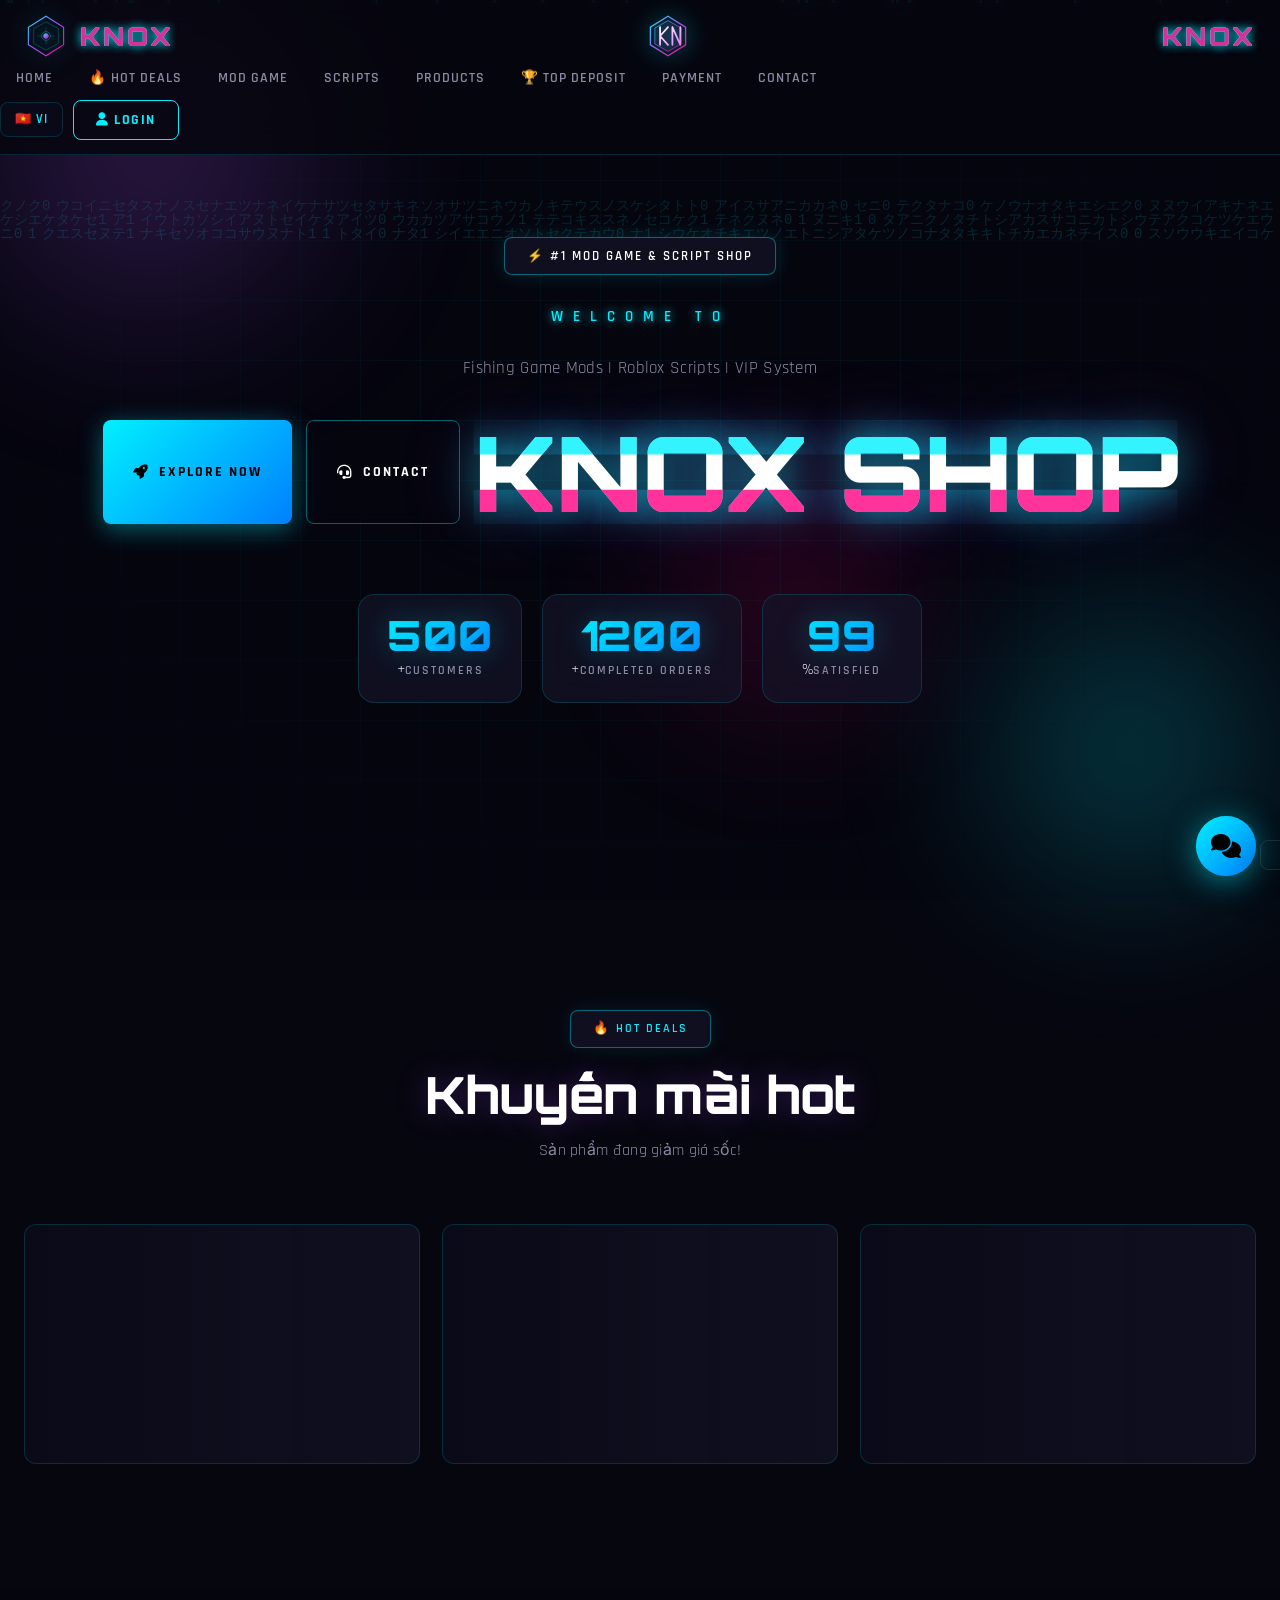
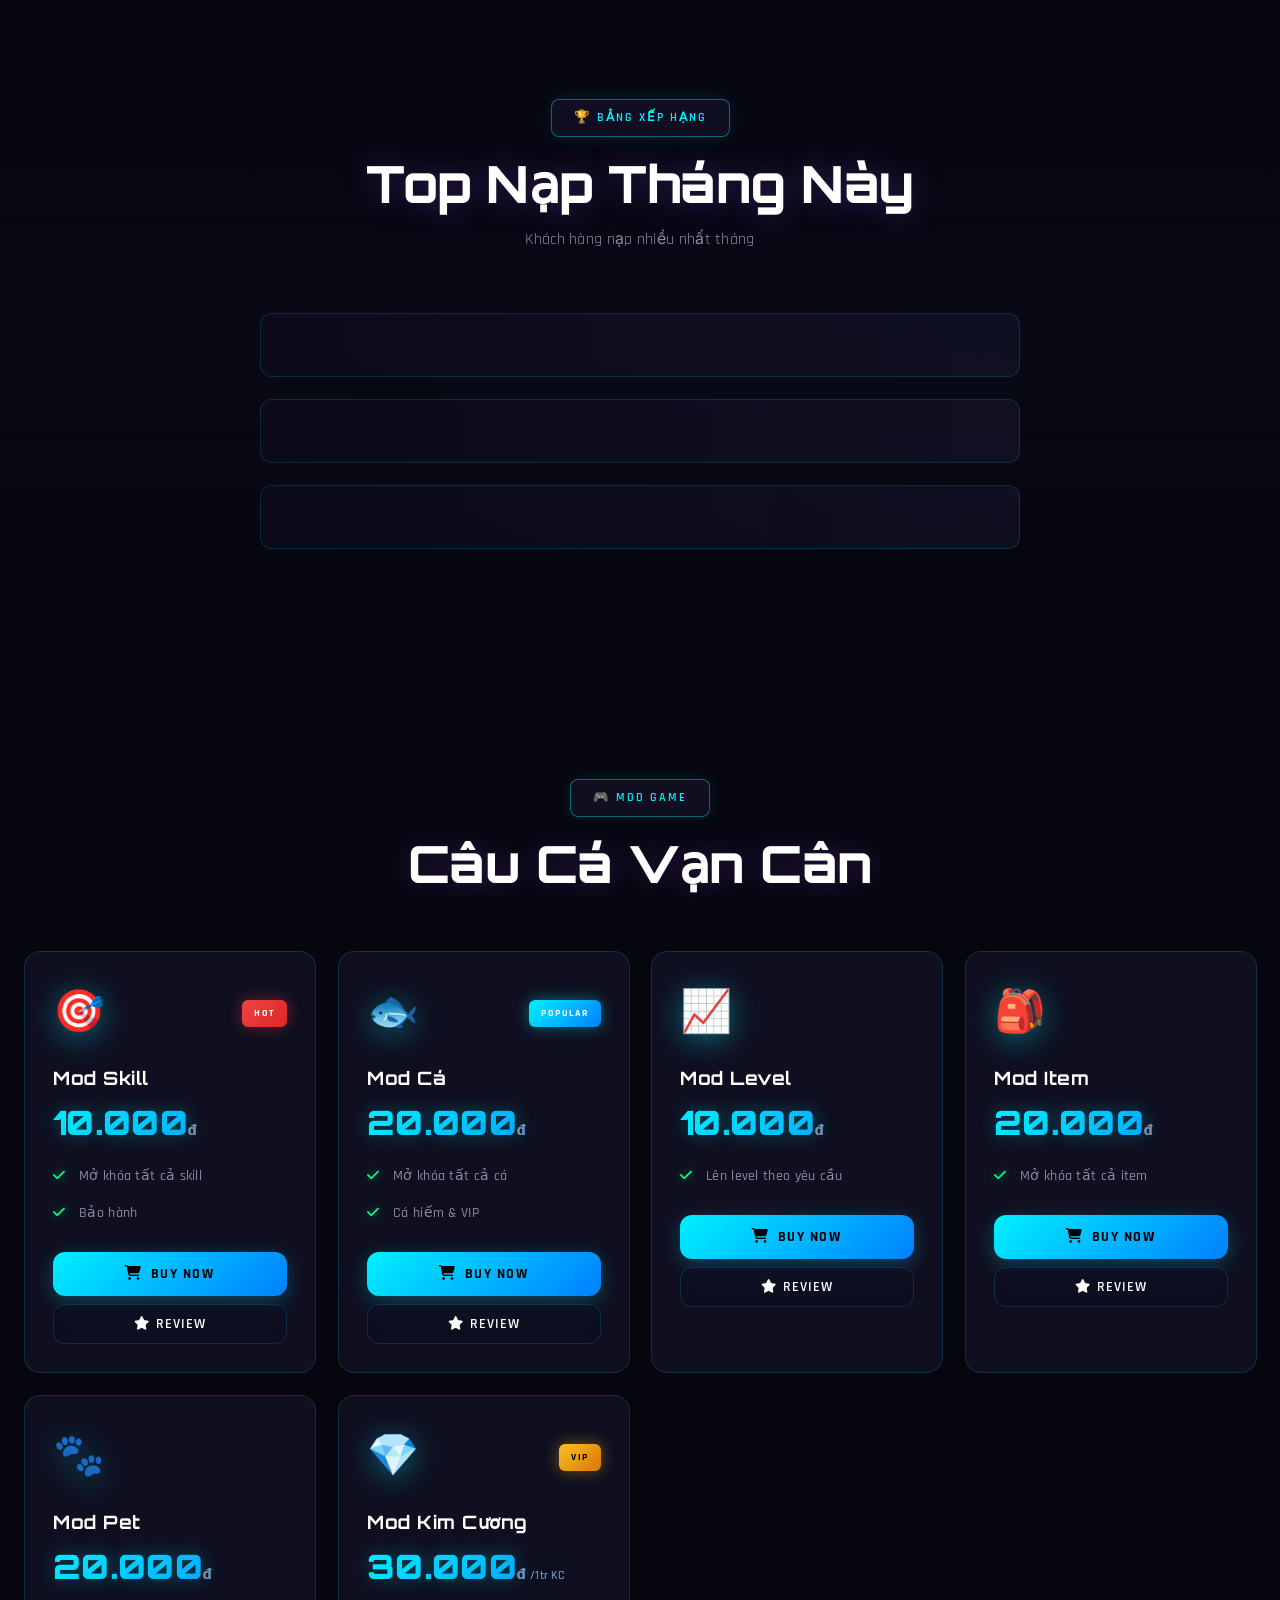
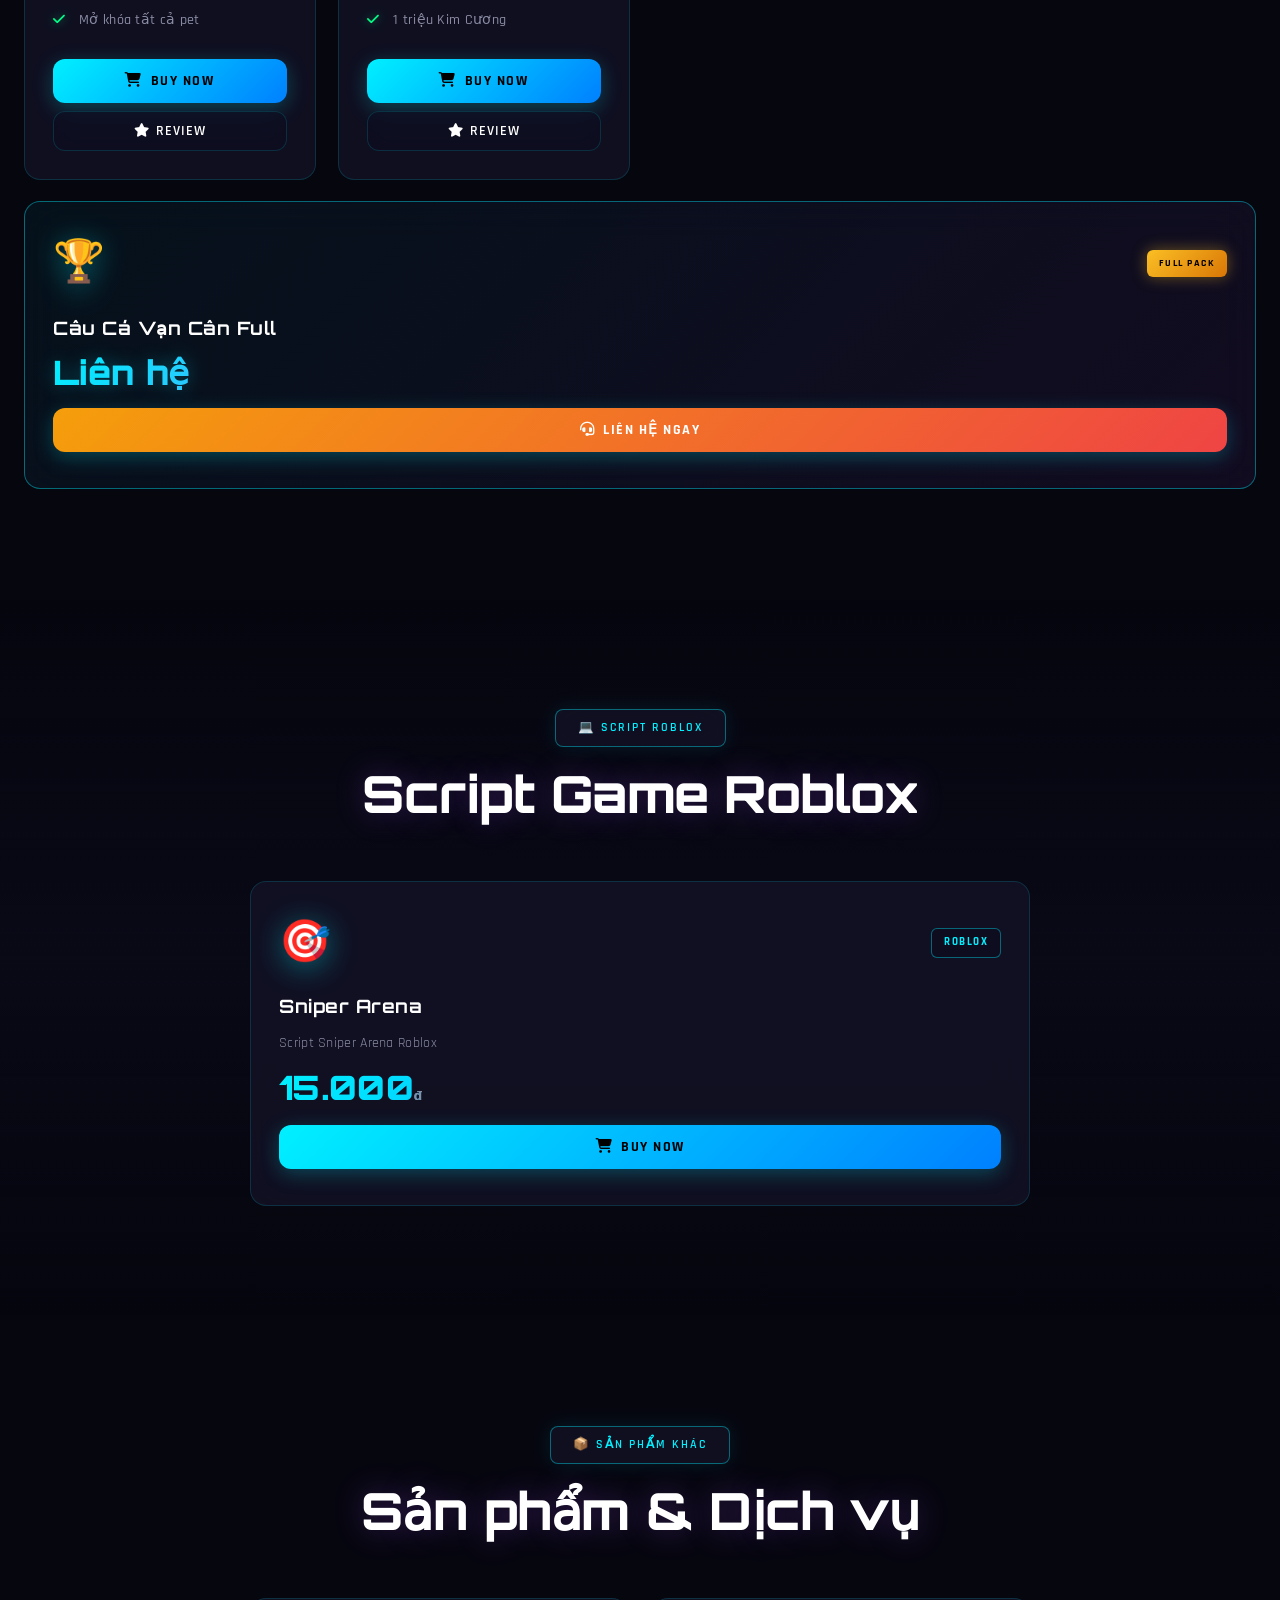
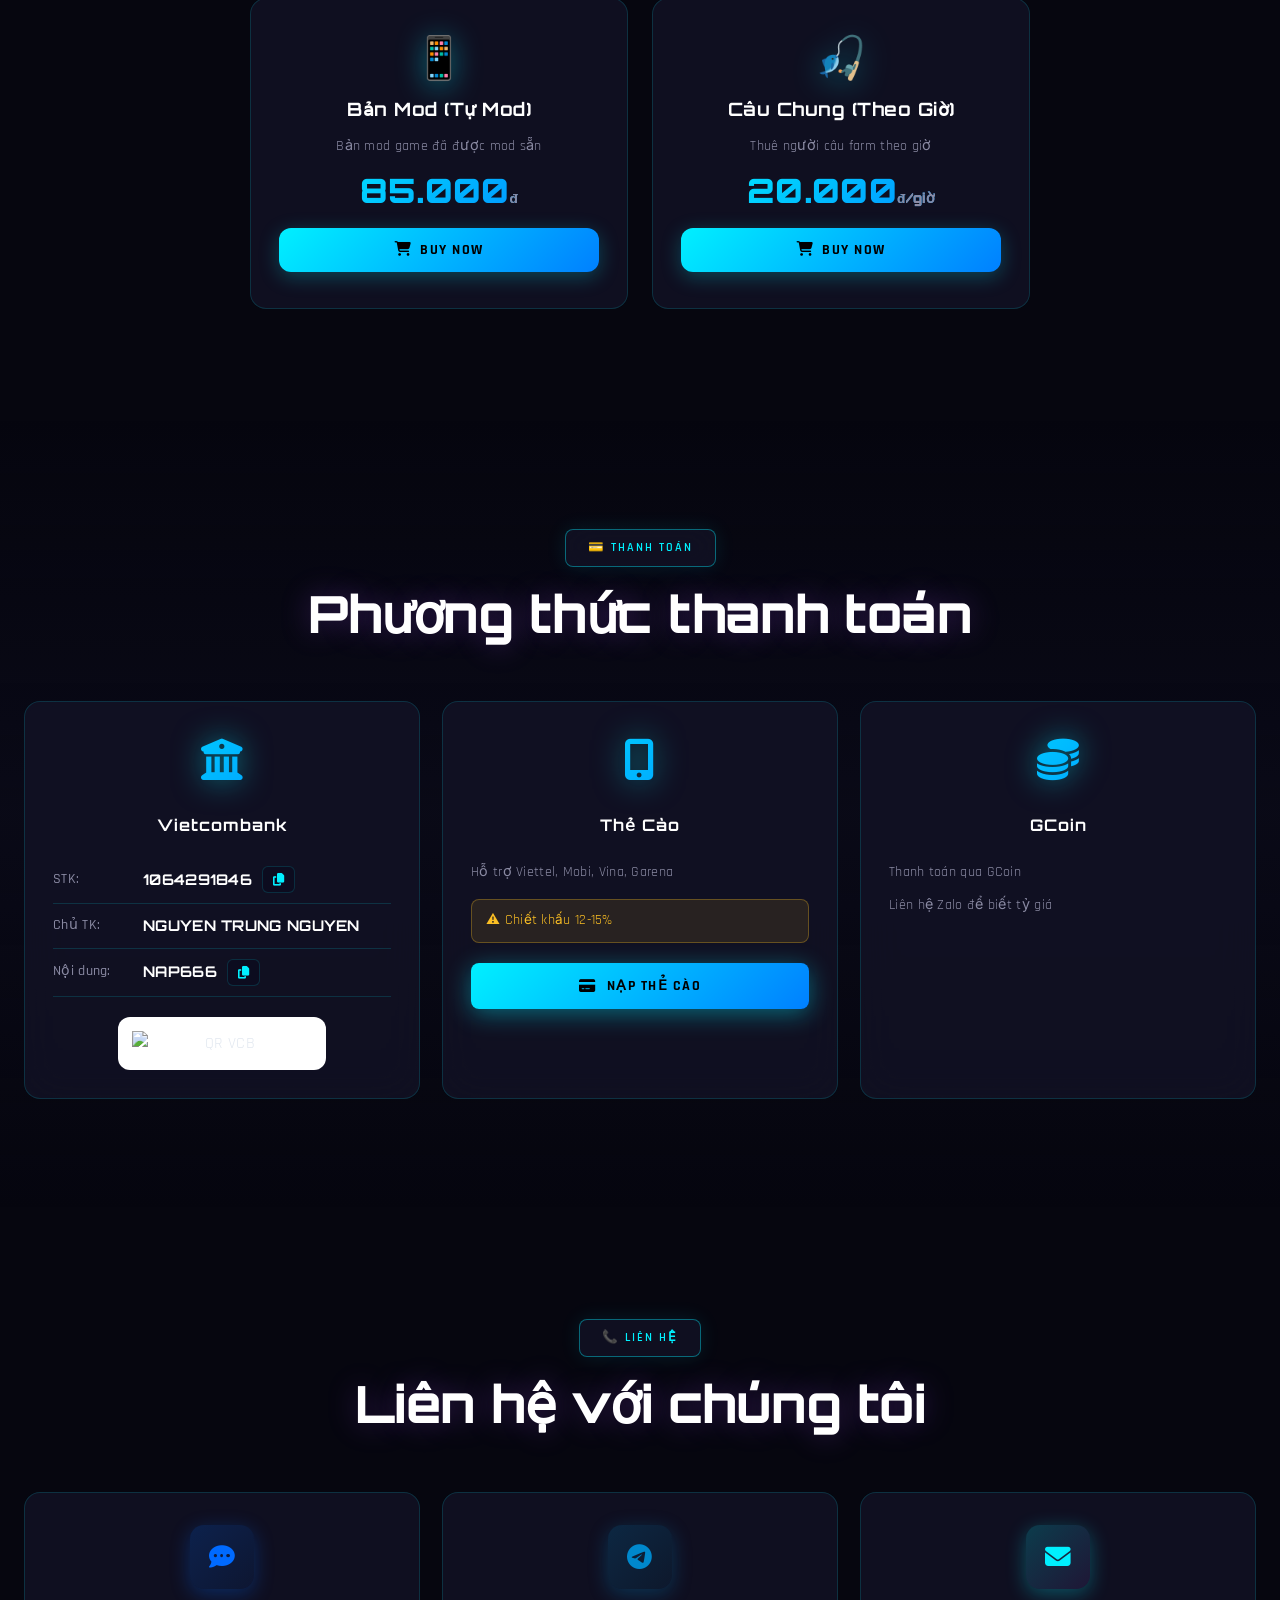
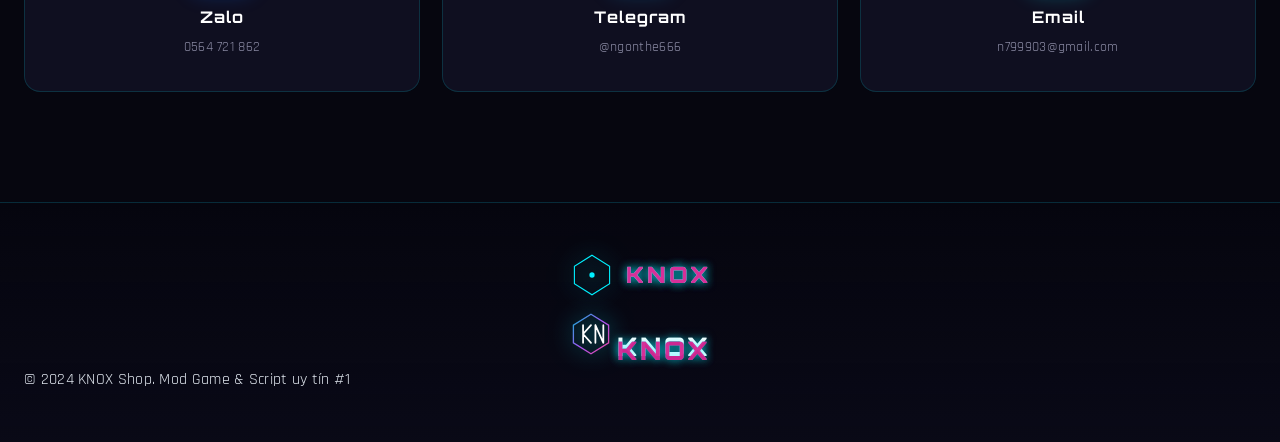
==== commit 64ea4ddd: "Add title highlight for KNOX SHOP" ====
--- a/index.html
+++ b/index.html
@@ -157,12 +157,13 @@
         <div class="hero-badge" data-i18n="hero.badge">⚡ #1 Mod Game & Script Shop</div>
         <h1 class="hero-title">
             <span class="title-line" data-i18n="hero.welcome">CHÀO MỪNG ĐẾN</span>
-            <span class="title-highlight">KNOX SHOP</span>
+            
         </h1>
         <p class="hero-desc" data-i18n="hero.desc">Mod Game Câu Cá Vạn Cân | Script Roblox | Hệ thống VIP</p>
         <div class="hero-buttons">
             <button class="btn-primary glow" onclick="scrollToSection('mod-game')"><i class="fas fa-rocket"></i> <span data-i18n="hero.explore">Khám phá ngay</span></button>
             <button class="btn-outline" onclick="scrollToSection('contact')"><i class="fas fa-headset"></i> <span data-i18n="hero.contact">Liên hệ</span></button>
+            <span class="title-highlight" data-text="KNOX SHOP">KNOX SHOP</span>
         </div>
         <div class="hero-stats">
             <div class="stat-item"><span class="stat-number" data-count="500">0</span>+<span class="stat-label" data-i18n="hero.customers">Khách hàng</span></div>
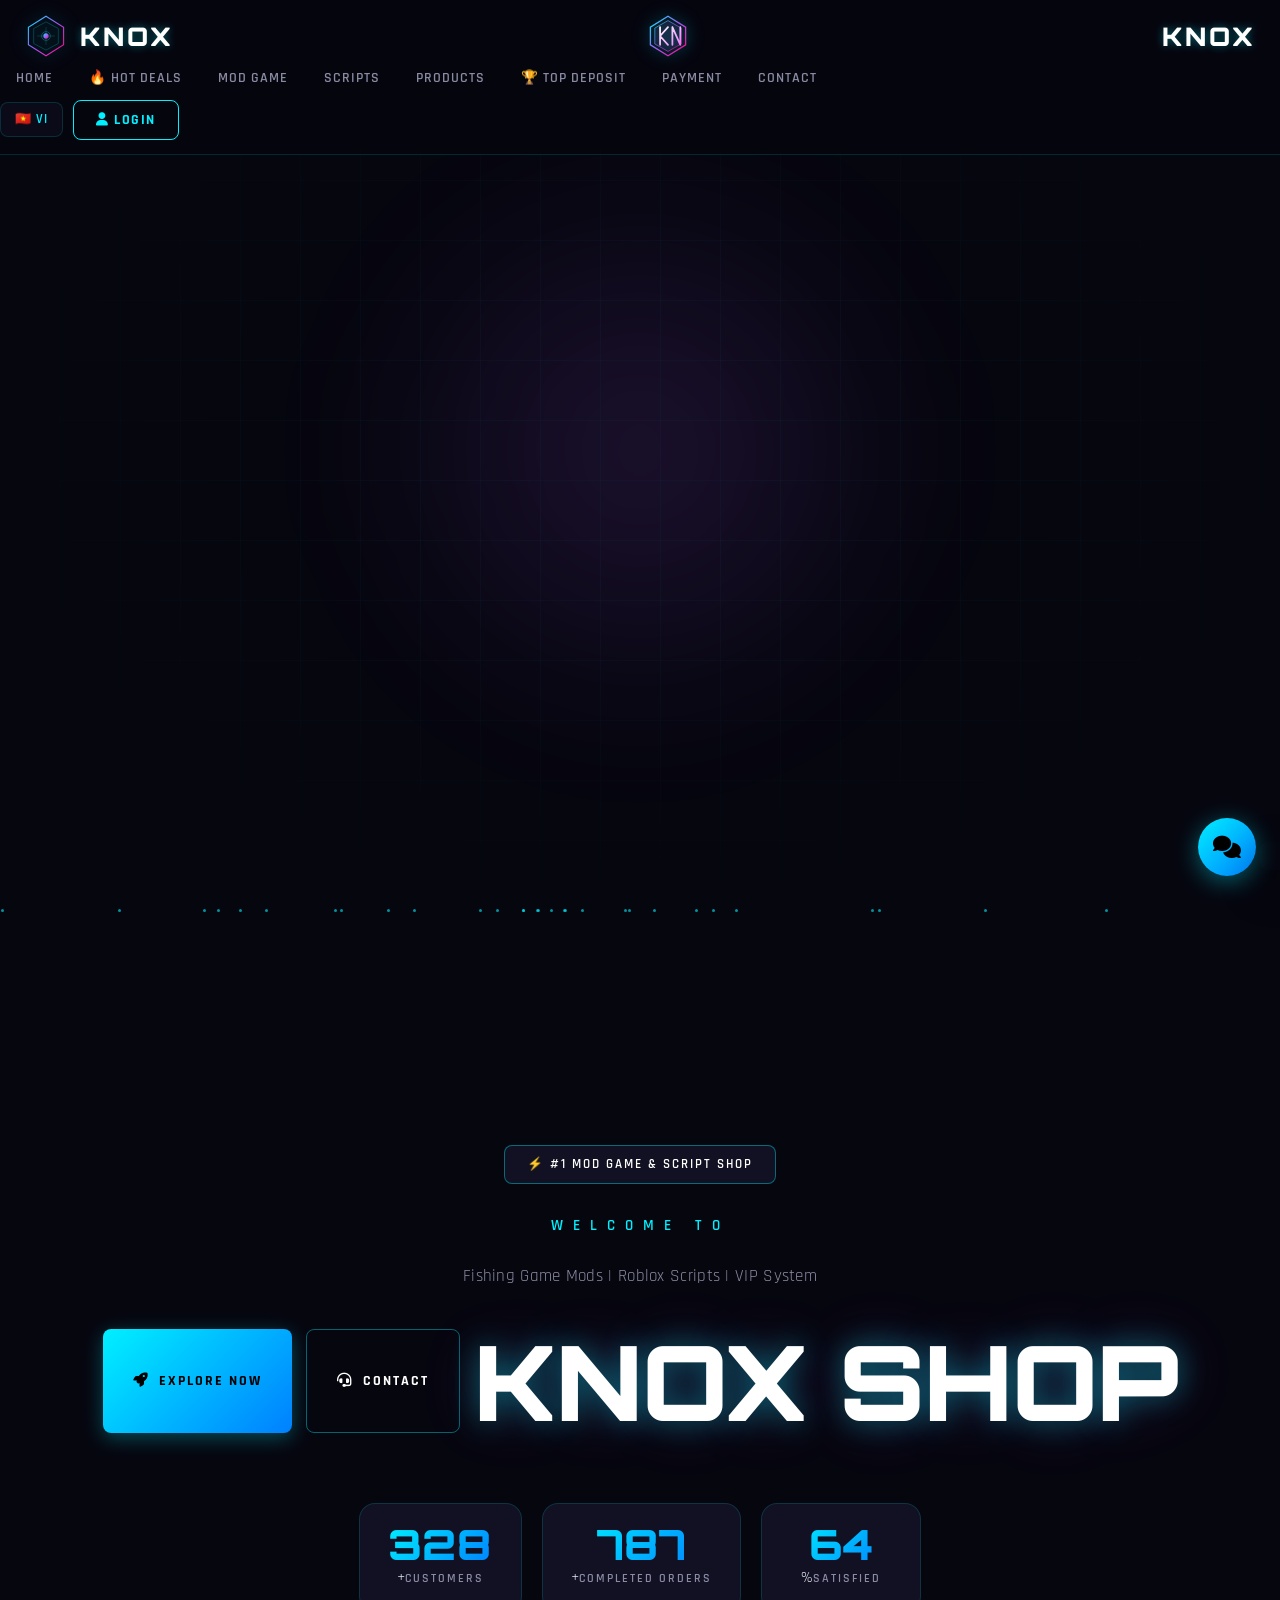
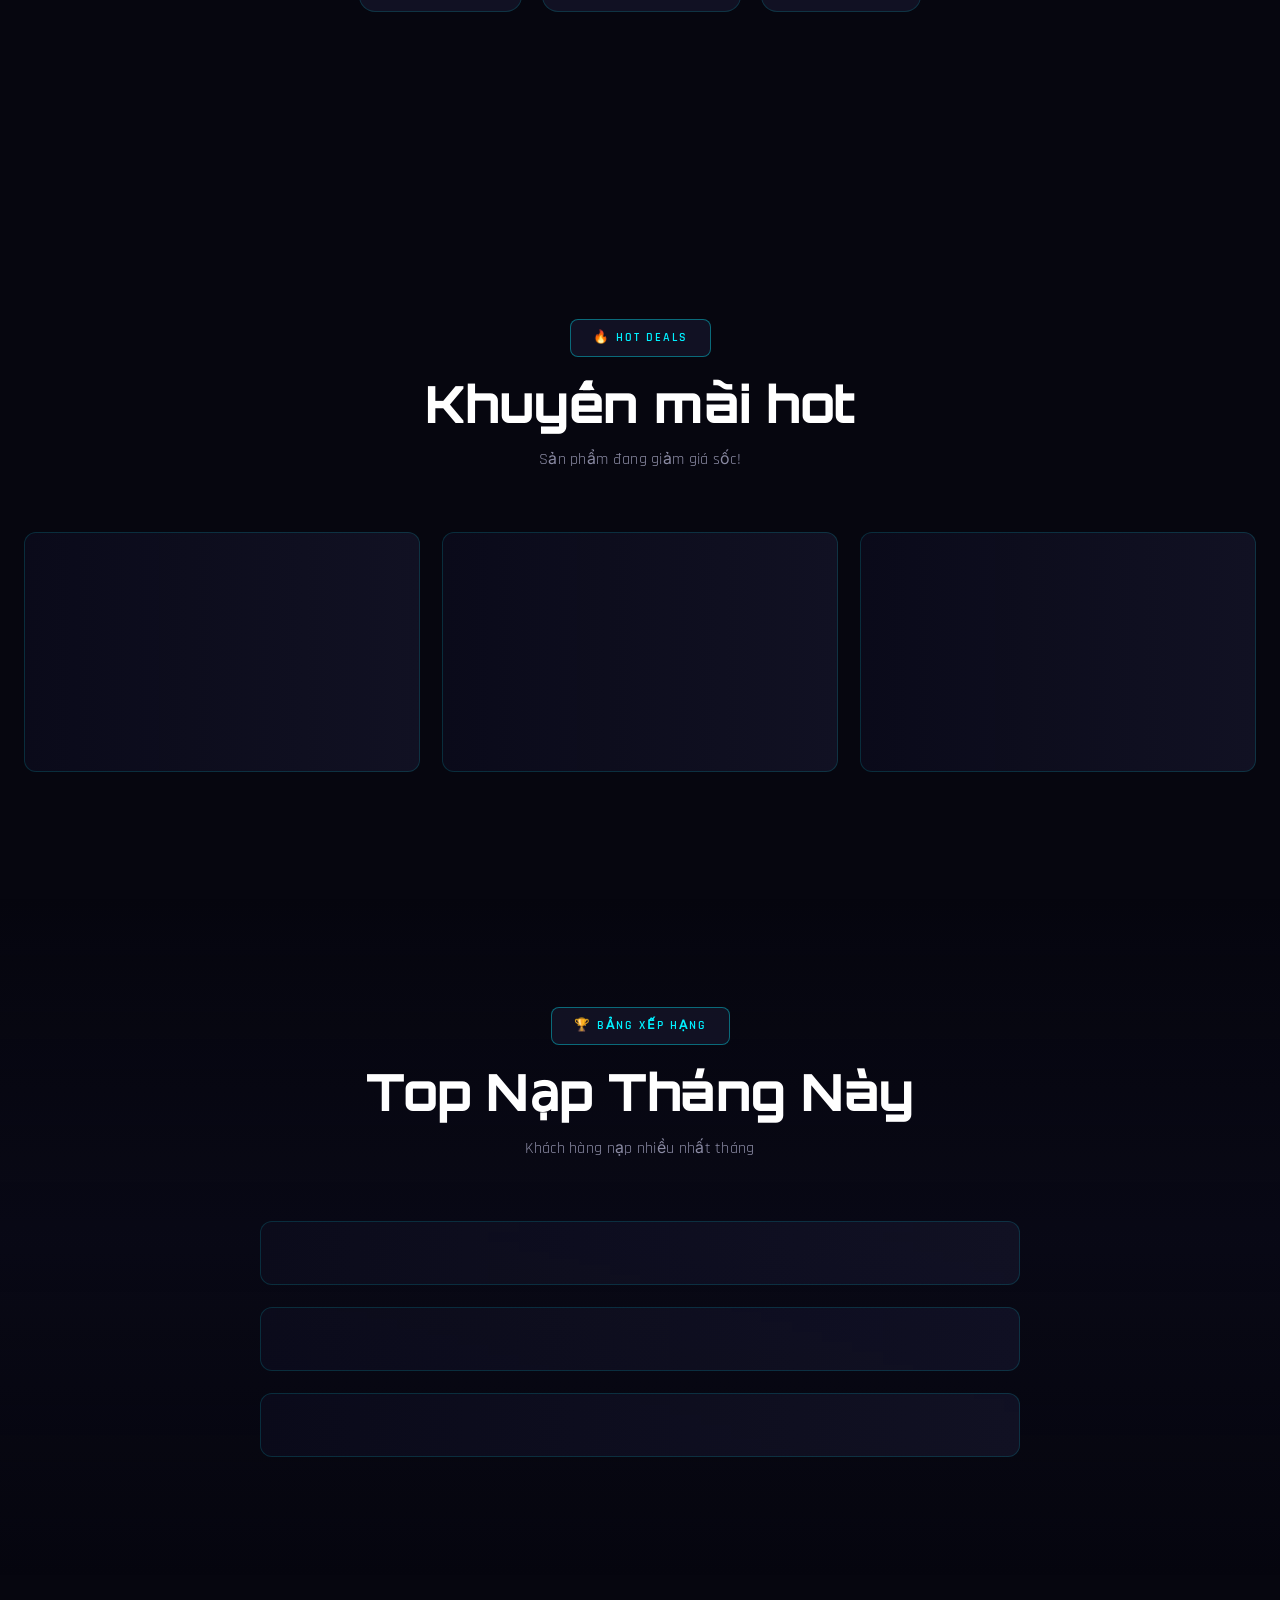
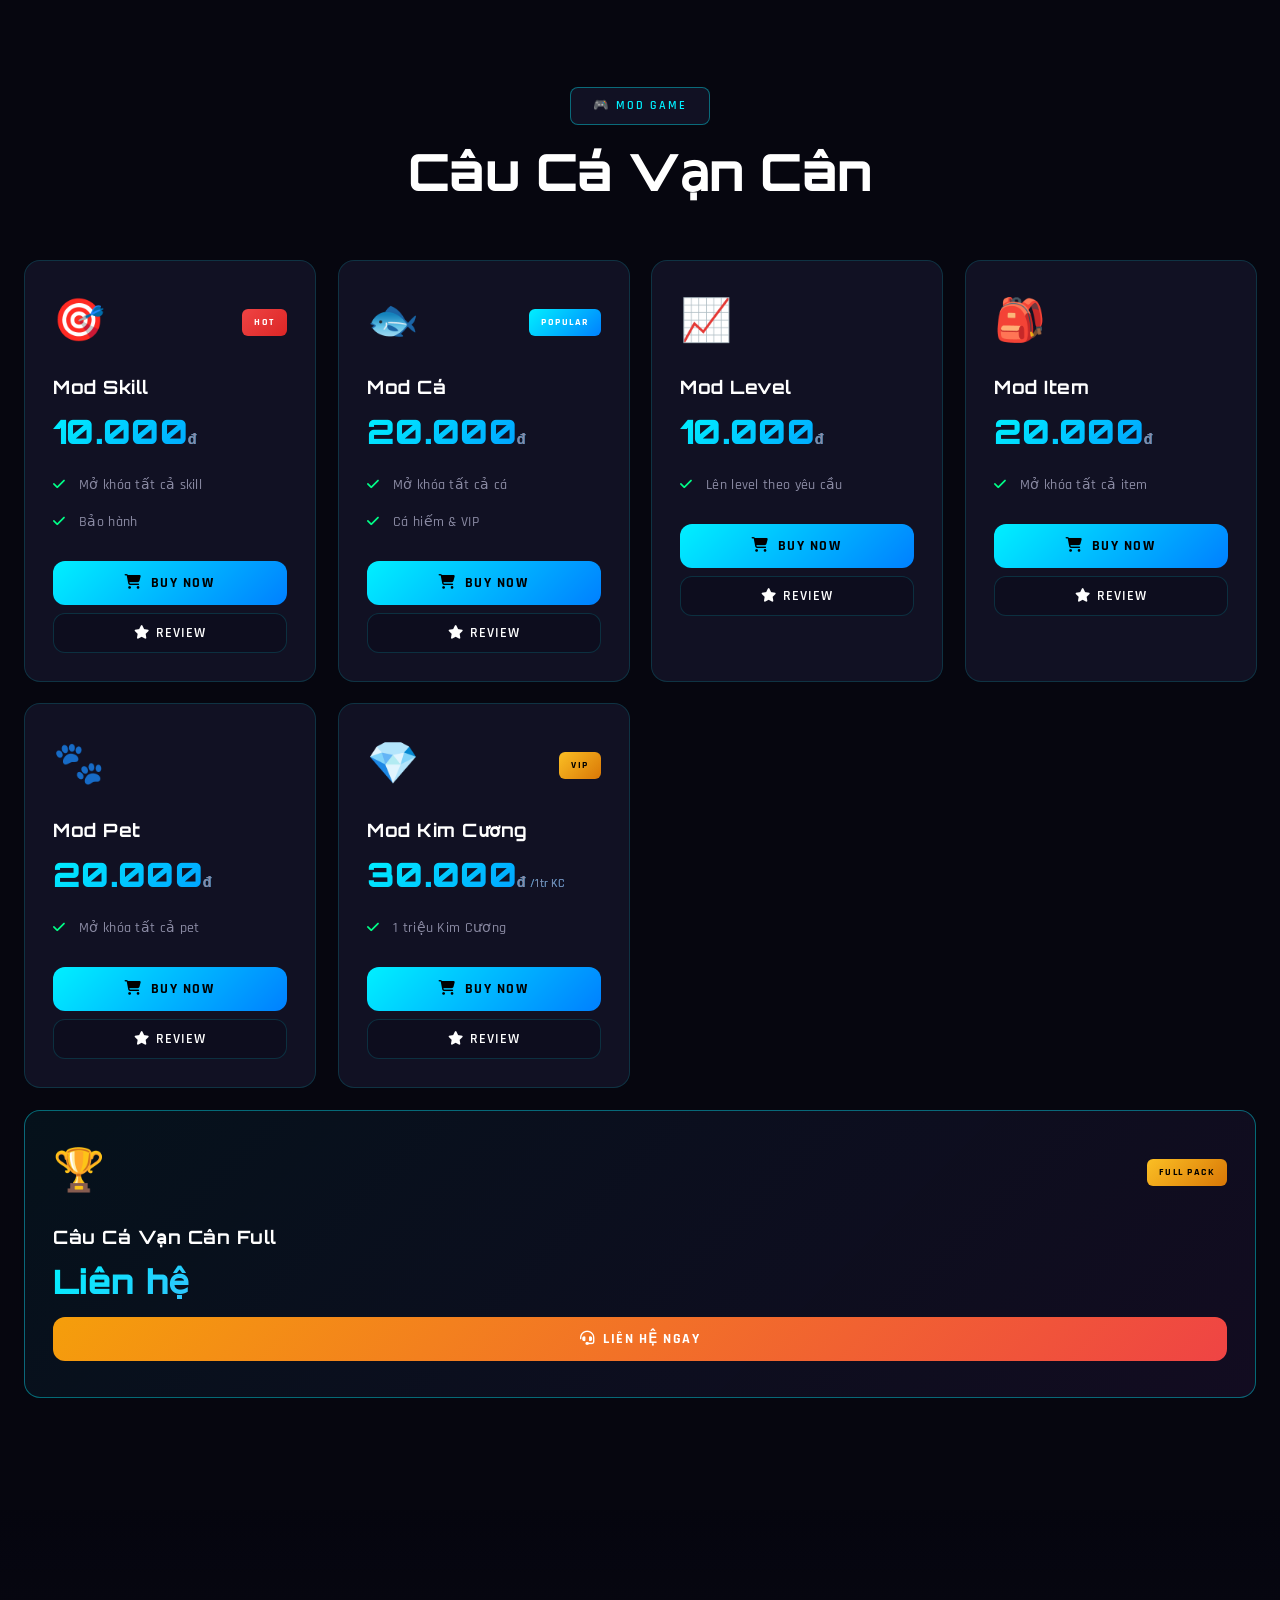
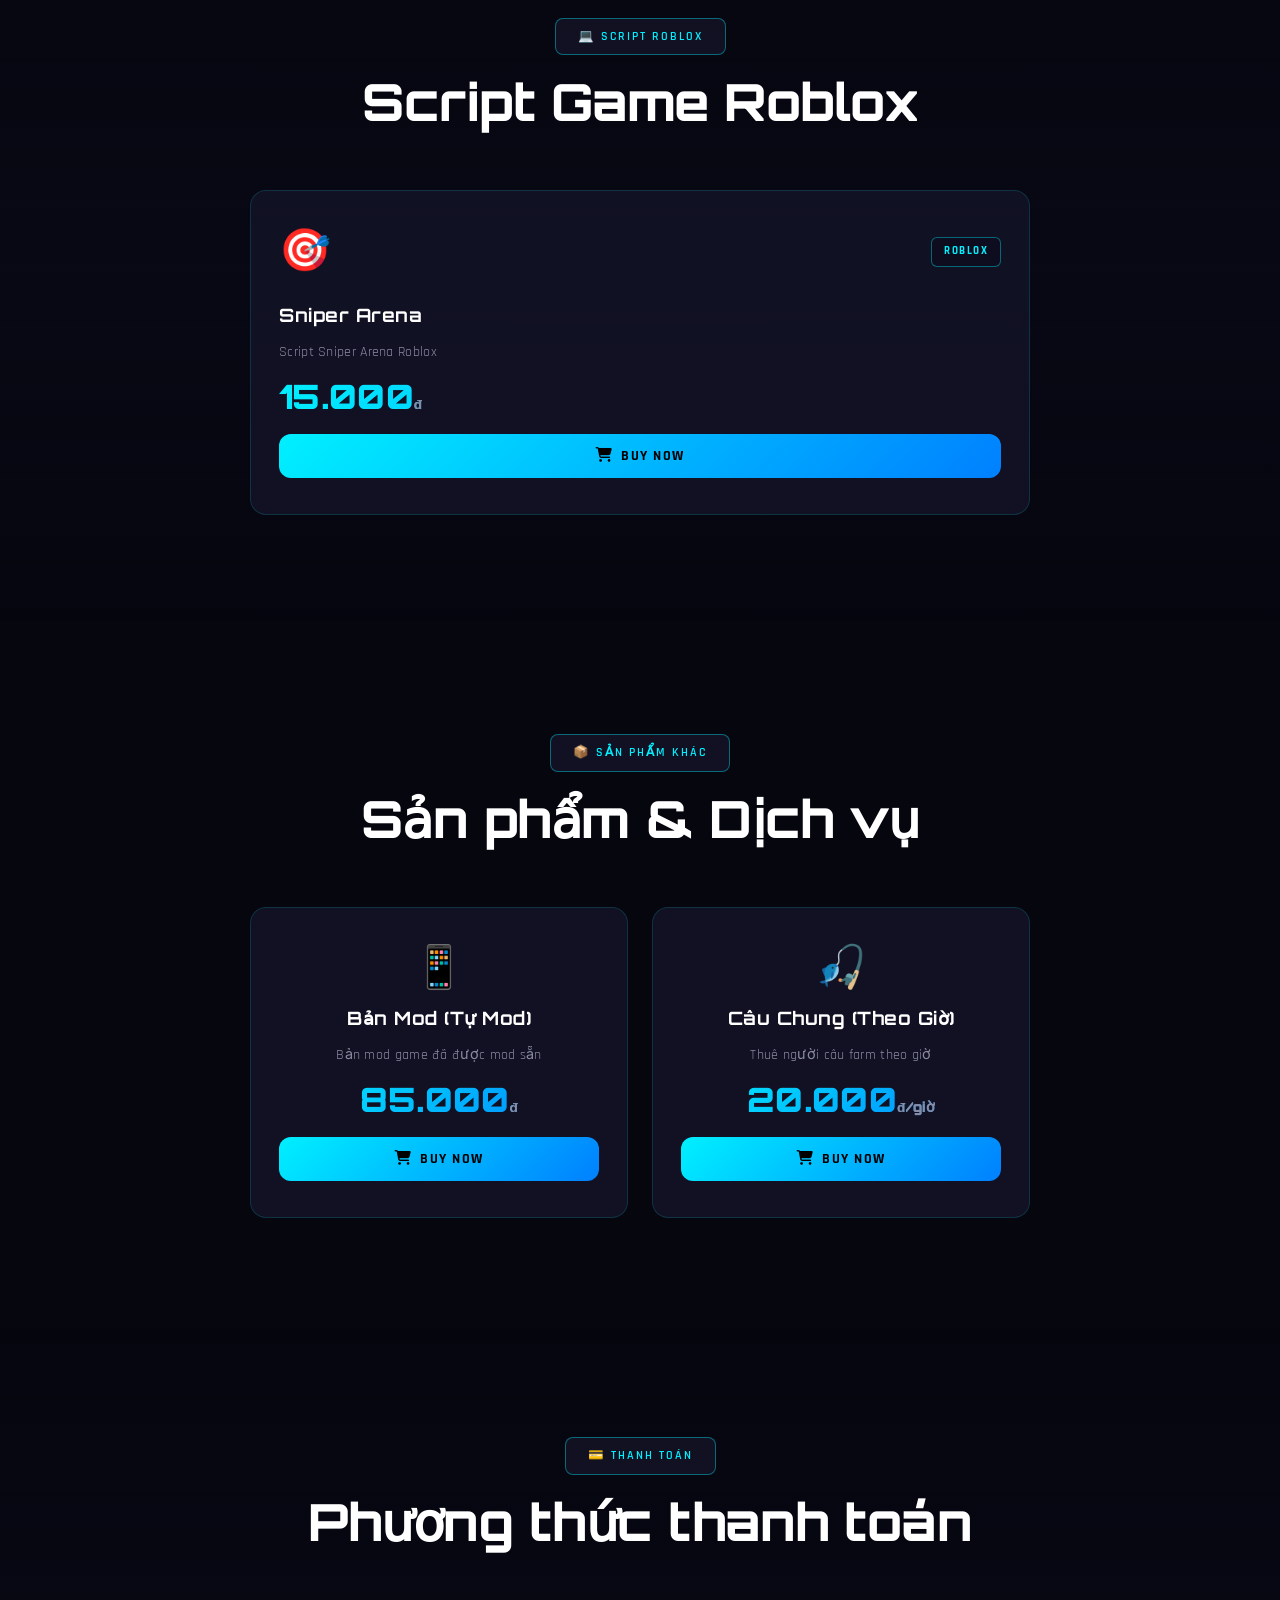
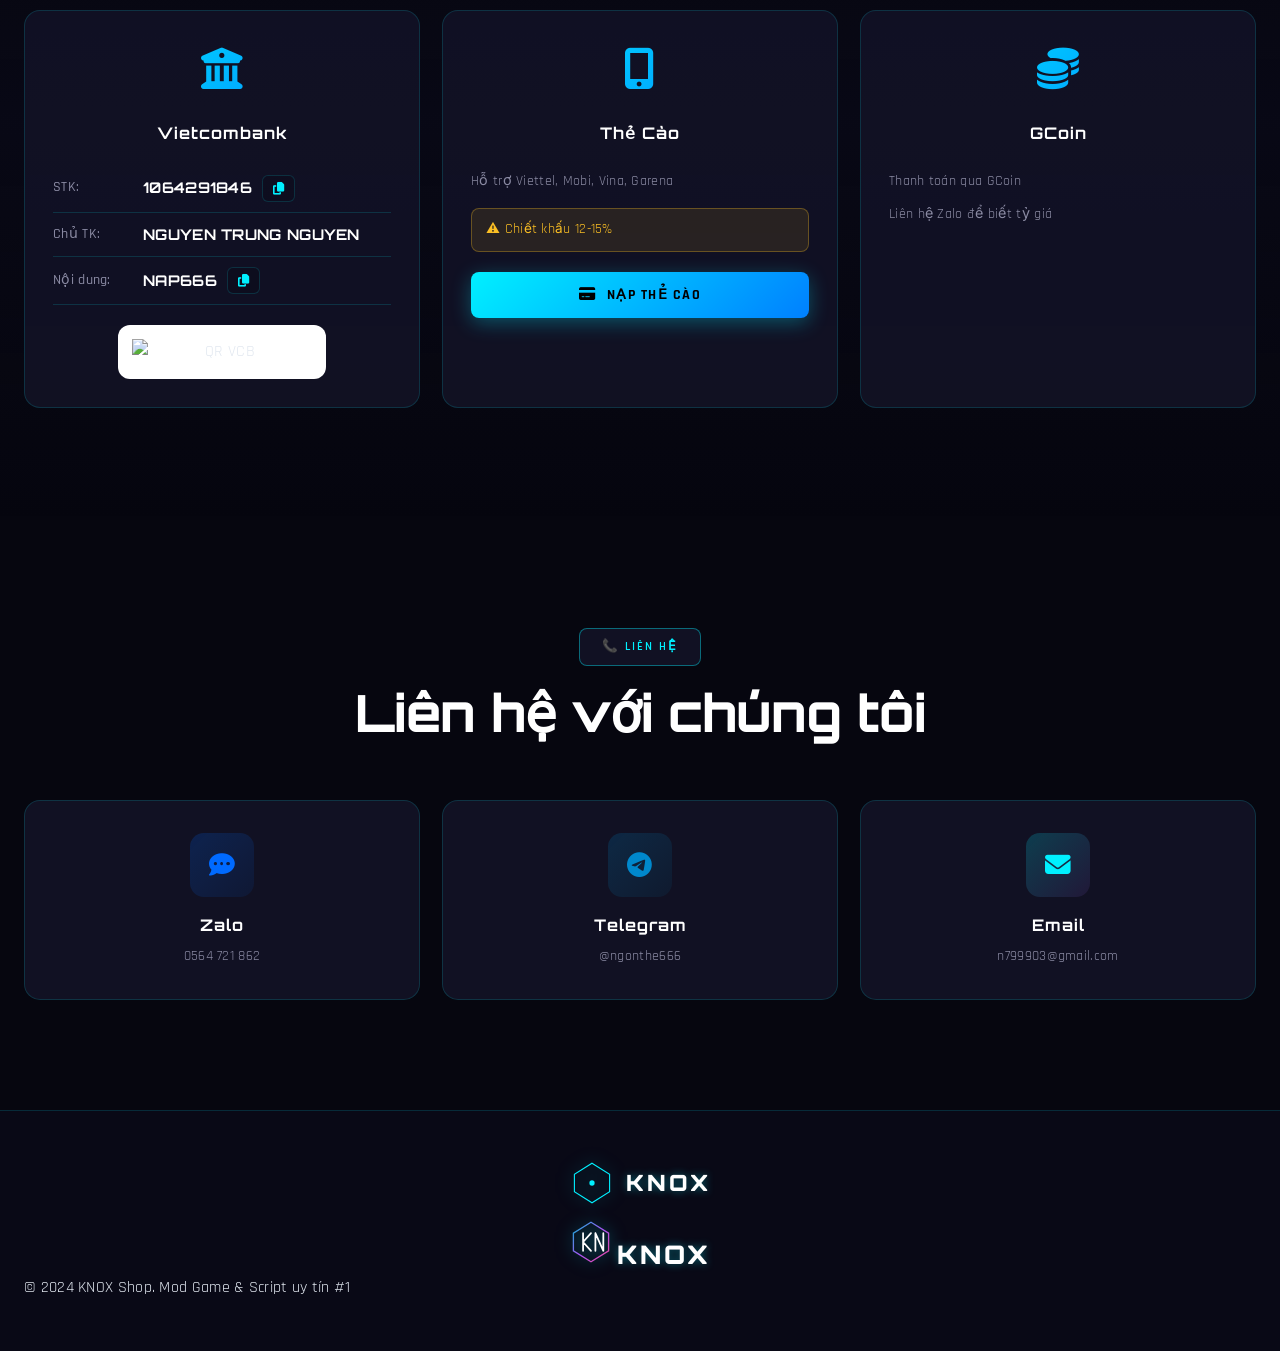
==== commit 1ed76f39: "Update index.html" ====
--- a/index.html
+++ b/index.html
@@ -15,10 +15,6 @@
 </head>
 <body>
 <canvas id="matrixCanvas"></canvas>
-<div class="cyber-grid"></div>
-<div class="orb orb-1"></div>
-<div class="orb orb-2"></div>
-<div class="orb orb-3"></div>
 <div class="aurora-bg">
     <div class="aurora-blob b1"></div>
     <div class="aurora-blob b2"></div>
--- a/style.css
+++ b/style.css
@@ -4,10 +4,9 @@
 --cyan:#00f0ff;--purple:#a855f7;--pink:#ff0080;--green:#00ff88;--orange:#ff6b00;
 --text:#e2e8f0;--text-dim:#8a8aa3;--text-bright:#ffffff;
 --border:rgba(0,240,255,0.15);--border-strong:rgba(0,240,255,0.4);
---glass:rgba(13,13,31,0.6);--glass-2:rgba(20,20,40,0.7);
---neon-cyan:0 0 20px rgba(0,240,255,0.6);
---neon-purple:0 0 20px rgba(168,85,247,0.6);
---neon-pink:0 0 20px rgba(255,0,128,0.5);
+--glass:rgba(13,13,31,0.7);--glass-2:rgba(20,20,40,0.8);
+--neon-cyan:0 0 15px rgba(0,240,255,0.4);
+--neon-purple:0 0 15px rgba(168,85,247,0.4);
 --gradient:linear-gradient(135deg,#00f0ff 0%,#a855f7 50%,#ff0080 100%);
 --gradient-2:linear-gradient(135deg,#a855f7,#ff0080);
 --gradient-cyan:linear-gradient(135deg,#00f0ff,#0080ff);
@@ -20,199 +19,157 @@
 html{scroll-behavior:smooth}
 body{font-family:'Rajdhani','Inter',sans-serif;background:var(--bg);color:var(--text);overflow-x:hidden;line-height:1.6;min-height:100vh;position:relative;letter-spacing:0.3px;-webkit-font-smoothing:antialiased}
 
-/* === MATRIX RAIN BACKGROUND === */
-#matrixCanvas{position:fixed;top:0;left:0;width:100%;height:100%;z-index:-3;opacity:0.15;pointer-events:none}
-
-/* === CYBER GRID === */
-.cyber-grid{position:fixed;top:0;left:0;width:100%;height:100%;z-index:-2;background-image:
-linear-gradient(rgba(0,240,255,0.04) 1px,transparent 1px),
-linear-gradient(90deg,rgba(0,240,255,0.04) 1px,transparent 1px);
-background-size:60px 60px;pointer-events:none;mask-image:radial-gradient(ellipse at center,black 30%,transparent 80%);animation:gridShift 20s linear infinite}
-@keyframes gridShift{from{background-position:0 0}to{background-position:60px 60px}}
-
-/* === ORBS BACKGROUND === */
-.orb{position:fixed;border-radius:50%;filter:blur(80px);opacity:0.3;z-index:-1;pointer-events:none;will-change:transform}
-.orb-1{width:500px;height:500px;background:radial-gradient(circle,#a855f7,transparent 70%);top:-100px;left:-100px;animation:orbFloat1 25s ease-in-out infinite}
-.orb-2{width:400px;height:400px;background:radial-gradient(circle,#00f0ff,transparent 70%);bottom:-50px;right:-50px;animation:orbFloat2 30s ease-in-out infinite}
-.orb-3{width:300px;height:300px;background:radial-gradient(circle,#ff0080,transparent 70%);top:50%;left:50%;animation:orbFloat3 28s ease-in-out infinite}
-@keyframes orbFloat1{0%,100%{transform:translate(0,0)}50%{transform:translate(100px,80px)}}
-@keyframes orbFloat2{0%,100%{transform:translate(0,0)}50%{transform:translate(-80px,-100px)}}
-@keyframes orbFloat3{0%,100%{transform:translate(-50%,-50%)}50%{transform:translate(-30%,-70%)}}
+/* === STATIC CYBER GRID (KHÔNG ANIMATE) === */
+body::before{content:'';position:fixed;top:0;left:0;width:100%;height:100%;z-index:-2;background-image:linear-gradient(rgba(0,240,255,0.03) 1px,transparent 1px),linear-gradient(90deg,rgba(0,240,255,0.03) 1px,transparent 1px);background-size:60px 60px;pointer-events:none;mask-image:radial-gradient(ellipse at center,black 30%,transparent 80%);will-change:auto}
+
+/* === 1 ORB DUY NHẤT - BLUR THẤP === */
+body::after{content:'';position:fixed;top:50%;left:50%;width:600px;height:600px;border-radius:50%;background:radial-gradient(circle,rgba(168,85,247,0.15),transparent 70%);filter:blur(60px);z-index:-1;pointer-events:none;transform:translate(-50%,-50%);will-change:auto}
 
 .container{max-width:1300px;margin:0 auto;padding:0 24px}
 .hidden{display:none !important}
 
 /* === PWA BANNER === */
-.pwa-banner{position:fixed;bottom:100px;left:24px;right:24px;background:var(--glass-2);backdrop-filter:blur(20px);border:1px solid var(--border-strong);color:#fff;padding:14px 20px;border-radius:var(--radius-sm);display:flex;align-items:center;justify-content:space-between;gap:14px;z-index:1001;box-shadow:var(--neon-cyan);max-width:500px;margin:0 auto;animation:slideUp 0.5s var(--ease-bounce)}
+.pwa-banner{position:fixed;bottom:100px;left:24px;right:24px;background:var(--glass-2);border:1px solid var(--border-strong);color:#fff;padding:14px 20px;border-radius:var(--radius-sm);display:flex;align-items:center;justify-content:space-between;gap:14px;z-index:1001;max-width:500px;margin:0 auto;animation:slideUp 0.4s var(--ease-bounce)}
 @keyframes slideUp{from{transform:translateY(120px);opacity:0}to{transform:translateY(0);opacity:1}}
 .pwa-btn{background:var(--gradient-cyan);color:#000;border:none;padding:10px 18px;border-radius:8px;font-weight:700;cursor:pointer;font-family:'Rajdhani',sans-serif;text-transform:uppercase;letter-spacing:1px}
 .pwa-btn-close{background:rgba(255,255,255,0.1);color:white;border:none;width:32px;height:32px;border-radius:50%;cursor:pointer;font-size:1.2rem}
 
-/* === NAVBAR HUD === */
-#navbar{position:fixed;top:0;left:0;width:100%;z-index:1000;padding:14px 0;background:rgba(6,6,15,0.85);backdrop-filter:blur(20px);border-bottom:1px solid var(--border);transition:all 0.3s var(--ease)}
-#navbar.scrolled{padding:10px 0;background:rgba(6,6,15,0.95);border-bottom-color:var(--border-strong);box-shadow:0 5px 30px rgba(0,240,255,0.1)}
+/* === NAVBAR (CHỈ NAVBAR CÓ BLUR) === */
+#navbar{position:fixed;top:0;left:0;width:100%;z-index:1000;padding:14px 0;background:rgba(6,6,15,0.85);backdrop-filter:blur(15px);border-bottom:1px solid var(--border);transition:padding 0.3s var(--ease),background 0.3s}
+#navbar.scrolled{padding:10px 0;background:rgba(6,6,15,0.95);border-bottom-color:var(--border-strong)}
 .nav-container{max-width:1300px;margin:0 auto;padding:0 24px;display:flex;align-items:center;justify-content:space-between}
 
-/* === LOGO HACKER GLITCH === */
-.nav-logo{display:flex;align-items:center;gap:12px;cursor:pointer;position:relative}
-.logo-svg{width:44px;height:44px;filter:drop-shadow(0 0 12px rgba(0,240,255,0.7))}
-.logo-svg .logo-hex{animation:hexRotate 8s linear infinite;transform-origin:center}
-.logo-svg .logo-core{animation:corePulse 2s ease-in-out infinite}
+/* === LOGO === */
+.nav-logo{display:flex;align-items:center;gap:12px;cursor:pointer}
+.logo-svg{width:44px;height:44px;filter:drop-shadow(0 0 8px rgba(0,240,255,0.5))}
+.logo-svg .logo-hex{animation:hexRotate 15s linear infinite;transform-origin:center}
 @keyframes hexRotate{from{transform:rotate(0deg)}to{transform:rotate(360deg)}}
-@keyframes corePulse{0%,100%{opacity:0.8;filter:drop-shadow(0 0 4px #00f0ff)}50%{opacity:1;filter:drop-shadow(0 0 12px #00f0ff)}}
-
-.logo-text{font-family:'Orbitron',sans-serif;font-size:1.6rem;font-weight:900;color:#fff;letter-spacing:3px;position:relative;text-shadow:0 0 10px rgba(0,240,255,0.5)}
-.logo-text::before,.logo-text::after{content:'KNOX';position:absolute;top:0;left:0;opacity:0.8}
-.logo-text::before{color:var(--cyan);animation:glitch1 4s infinite}
-.logo-text::after{color:var(--pink);animation:glitch2 4s infinite}
-@keyframes glitch1{0%,95%,100%{transform:translate(0)}96%{transform:translate(-2px,1px)}97%{transform:translate(2px,-1px)}98%{transform:translate(-1px,2px)}99%{transform:translate(1px,-2px)}}
-@keyframes glitch2{0%,95%,100%{transform:translate(0)}96%{transform:translate(2px,-1px)}97%{transform:translate(-2px,1px)}98%{transform:translate(1px,2px)}99%{transform:translate(-1px,-2px)}}
+
+.logo-text{font-family:'Orbitron',sans-serif;font-size:1.6rem;font-weight:900;color:#fff;letter-spacing:3px;position:relative;text-shadow:0 0 8px rgba(0,240,255,0.4)}
+/* GLITCH NHẸ - CHỈ THỈNH THOẢNG */
+.logo-text::before{content:'KNOX';position:absolute;top:0;left:0;color:var(--cyan);opacity:0;animation:glitchLight 8s infinite}
+@keyframes glitchLight{0%,95%,100%{opacity:0;transform:translate(0)}96%,98%{opacity:0.7;transform:translate(-2px,1px)}97%{opacity:0.7;transform:translate(2px,-1px)}}
 
 .nav-links{display:flex;gap:4px;align-items:center}
-.nav-links>a{color:var(--text-dim);text-decoration:none;padding:10px 16px;border-radius:8px;font-size:0.85rem;font-weight:600;transition:all 0.3s var(--ease);cursor:pointer;position:relative;text-transform:uppercase;letter-spacing:1px;font-family:'Rajdhani',sans-serif}
-.nav-links>a::before{content:'';position:absolute;bottom:0;left:50%;width:0;height:2px;background:var(--gradient-cyan);transition:all 0.3s var(--ease);transform:translateX(-50%)}
-.nav-links>a:hover{color:#fff}
-.nav-links>a:hover::before{width:80%}
+.nav-links>a{color:var(--text-dim);text-decoration:none;padding:10px 16px;border-radius:8px;font-size:0.85rem;font-weight:600;transition:color 0.2s,background 0.2s;cursor:pointer;text-transform:uppercase;letter-spacing:1px;font-family:'Rajdhani',sans-serif;position:relative}
+.nav-links>a:hover{color:#fff;background:rgba(0,240,255,0.05)}
 
 .nav-actions{display:flex;align-items:center;gap:10px}
-.lang-btn{background:var(--glass);border:1px solid var(--border);color:var(--cyan);padding:8px 14px;border-radius:8px;cursor:pointer;font-size:0.82rem;font-family:'Rajdhani',sans-serif;font-weight:600;backdrop-filter:blur(10px);transition:all 0.3s var(--ease);text-transform:uppercase;letter-spacing:1px}
-.lang-btn:hover{background:var(--cyan);color:#000;border-color:var(--cyan);box-shadow:var(--neon-cyan)}
-
-.btn-login{background:transparent;color:var(--cyan);border:1px solid var(--cyan);padding:10px 22px;border-radius:8px;font-weight:700;cursor:pointer;font-size:0.85rem;font-family:'Rajdhani',sans-serif;position:relative;overflow:hidden;transition:all 0.3s var(--ease);text-transform:uppercase;letter-spacing:1.5px}
-.btn-login::before{content:'';position:absolute;top:0;left:-100%;width:100%;height:100%;background:var(--cyan);transition:left 0.3s var(--ease);z-index:-1}
-.btn-login:hover{color:#000;box-shadow:var(--neon-cyan)}
-.btn-login:hover::before{left:0}
-
-.btn-notif-mobile{background:var(--glass);border:1px solid var(--border);color:var(--cyan);width:40px;height:40px;border-radius:10px;cursor:pointer;position:relative;display:none;backdrop-filter:blur(10px)}
-.hamburger{display:none;flex-direction:column;gap:5px;cursor:pointer;padding:10px;background:var(--glass);border-radius:10px;border:1px solid var(--border);backdrop-filter:blur(10px)}
-.hamburger span{width:22px;height:2px;background:var(--cyan);transition:all 0.3s var(--ease);border-radius:2px;box-shadow:0 0 5px var(--cyan)}
-
-/* === USER PANEL CYBER === */
-.nav-user-section{width:100%;background:linear-gradient(135deg,rgba(0,240,255,0.05),rgba(168,85,247,0.08));border:1px solid var(--border-strong);border-radius:var(--radius);padding:22px;margin-top:14px;backdrop-filter:blur(20px);box-shadow:0 0 30px rgba(0,240,255,0.15);position:relative;overflow:hidden}
-.nav-user-section::before{content:'';position:absolute;top:0;left:0;right:0;height:2px;background:var(--gradient);animation:scanLine 3s linear infinite}
-@keyframes scanLine{0%{transform:translateX(-100%)}100%{transform:translateX(100%)}}
+.lang-btn{background:var(--glass);border:1px solid var(--border);color:var(--cyan);padding:8px 14px;border-radius:8px;cursor:pointer;font-size:0.82rem;font-family:'Rajdhani',sans-serif;font-weight:600;transition:all 0.2s;text-transform:uppercase;letter-spacing:1px}
+.lang-btn:hover{background:var(--cyan);color:#000;border-color:var(--cyan)}
+
+.btn-login{background:transparent;color:var(--cyan);border:1px solid var(--cyan);padding:10px 22px;border-radius:8px;font-weight:700;cursor:pointer;font-size:0.85rem;font-family:'Rajdhani',sans-serif;transition:all 0.2s;text-transform:uppercase;letter-spacing:1.5px}
+.btn-login:hover{background:var(--cyan);color:#000;box-shadow:var(--neon-cyan)}
+
+.btn-notif-mobile{background:var(--glass);border:1px solid var(--border);color:var(--cyan);width:40px;height:40px;border-radius:10px;cursor:pointer;position:relative;display:none}
+.hamburger{display:none;flex-direction:column;gap:5px;cursor:pointer;padding:10px;background:var(--glass);border-radius:10px;border:1px solid var(--border)}
+.hamburger span{width:22px;height:2px;background:var(--cyan);transition:all 0.2s;border-radius:2px}
+
+/* === USER PANEL === */
+.nav-user-section{width:100%;background:linear-gradient(135deg,rgba(0,240,255,0.05),rgba(168,85,247,0.08));border:1px solid var(--border-strong);border-radius:var(--radius);padding:22px;margin-top:14px}
 .nav-user-info{display:flex;align-items:center;gap:14px;margin-bottom:16px;padding-bottom:16px;border-bottom:1px solid var(--border)}
-.nav-user-avatar{width:52px;height:52px;border-radius:12px;background:var(--gradient-2);display:flex;align-items:center;justify-content:center;font-size:1.7rem;color:#fff;box-shadow:var(--neon-purple);position:relative}
-.nav-user-avatar::after{content:'';position:absolute;inset:-2px;border:1px solid var(--cyan);border-radius:14px;animation:borderRotate 4s linear infinite}
-@keyframes borderRotate{0%{clip-path:polygon(0 0,100% 0,100% 0,0 0)}25%{clip-path:polygon(0 0,100% 0,100% 100%,100% 100%)}50%{clip-path:polygon(0 0,100% 0,100% 100%,0 100%)}75%{clip-path:polygon(0 0,0 0,0 100%,0 100%)}100%{clip-path:polygon(0 0,100% 0,100% 0,0 0)}}
+.nav-user-avatar{width:52px;height:52px;border-radius:12px;background:var(--gradient-2);display:flex;align-items:center;justify-content:center;font-size:1.7rem;color:#fff;box-shadow:var(--neon-purple)}
 .nav-user-details{flex:1}
 .nav-username{font-family:'Orbitron',sans-serif;font-size:1.1rem;font-weight:700;color:#fff;letter-spacing:1px}
 .nav-vip-badge{display:inline-flex;align-items:center;gap:5px;font-size:0.7rem;padding:3px 10px;border-radius:4px;margin-top:5px;font-weight:700;letter-spacing:1px;text-transform:uppercase;font-family:'Rajdhani',sans-serif}
 .nav-vip-0{background:rgba(148,163,184,0.15);color:#94a3b8;border:1px solid rgba(148,163,184,0.3)}
-.nav-vip-1{background:linear-gradient(135deg,#d97706,#92400e);color:white;box-shadow:0 0 10px rgba(217,119,6,0.4)}
-.nav-vip-2{background:linear-gradient(135deg,#cbd5e1,#94a3b8);color:#1e293b;box-shadow:0 0 10px rgba(203,213,225,0.4)}
-.nav-vip-3{background:linear-gradient(135deg,#fbbf24,#f59e0b);color:#1e293b;box-shadow:0 0 15px rgba(251,191,36,0.5)}
-.nav-vip-4{background:var(--gradient);color:white;box-shadow:0 0 20px rgba(0,240,255,0.6);animation:vipGlow 2s ease-in-out infinite}
-@keyframes vipGlow{0%,100%{box-shadow:0 0 20px rgba(0,240,255,0.6)}50%{box-shadow:0 0 30px rgba(255,0,128,0.7)}}
-
-.nav-balance{background:linear-gradient(135deg,rgba(0,255,136,0.1),rgba(34,197,94,0.05));border:1px solid rgba(0,255,136,0.3);border-radius:var(--radius-sm);padding:14px 16px;margin-bottom:16px;display:flex;align-items:center;gap:10px;justify-content:center;position:relative;overflow:hidden}
-.nav-balance::before{content:'';position:absolute;top:0;left:-100%;width:100%;height:100%;background:linear-gradient(90deg,transparent,rgba(0,255,136,0.2),transparent);animation:balanceShine 3s linear infinite}
-@keyframes balanceShine{to{left:100%}}
-.nav-balance i{color:var(--green);font-size:1.1rem;filter:drop-shadow(0 0 5px var(--green))}
+.nav-vip-1{background:linear-gradient(135deg,#d97706,#92400e);color:white}
+.nav-vip-2{background:linear-gradient(135deg,#cbd5e1,#94a3b8);color:#1e293b}
+.nav-vip-3{background:linear-gradient(135deg,#fbbf24,#f59e0b);color:#1e293b}
+.nav-vip-4{background:var(--gradient);color:white;box-shadow:0 0 15px rgba(0,240,255,0.4)}
+
+.nav-balance{background:linear-gradient(135deg,rgba(0,255,136,0.1),rgba(34,197,94,0.05));border:1px solid rgba(0,255,136,0.3);border-radius:var(--radius-sm);padding:14px 16px;margin-bottom:16px;display:flex;align-items:center;gap:10px;justify-content:center}
+.nav-balance i{color:var(--green);font-size:1.1rem}
 .nav-balance span{color:var(--text-dim);font-size:0.85rem;font-weight:500}
-.nav-balance strong{color:var(--green);font-family:'Orbitron',sans-serif;font-size:1.15rem;text-shadow:0 0 10px rgba(0,255,136,0.5)}
+.nav-balance strong{color:var(--green);font-family:'Orbitron',sans-serif;font-size:1.15rem}
 
 .nav-stats{display:grid;grid-template-columns:1fr 1fr;gap:8px;margin-bottom:14px}
-.nav-stat-item{background:var(--glass);border:1px solid var(--border);border-radius:var(--radius-sm);padding:10px 12px;font-size:0.78rem;color:var(--text-dim);display:flex;align-items:center;gap:8px;transition:all 0.3s var(--ease)}
-.nav-stat-item:hover{background:var(--glass-2);border-color:var(--border-strong);transform:translateY(-2px)}
+.nav-stat-item{background:var(--glass);border:1px solid var(--border);border-radius:var(--radius-sm);padding:10px 12px;font-size:0.78rem;color:var(--text-dim);display:flex;align-items:center;gap:8px;transition:all 0.2s}
+.nav-stat-item:hover{background:var(--glass-2);border-color:var(--border-strong)}
 .nav-stat-item i{color:var(--cyan)}
 .nav-stat-item strong{color:#fff;font-family:'Orbitron',sans-serif;font-size:0.82rem}
 
 .nav-user-actions{display:flex;flex-direction:column;gap:6px}
-.nav-btn{background:var(--glass);border:1px solid var(--border);color:#fff;padding:12px 14px;border-radius:var(--radius-sm);cursor:pointer;transition:all 0.3s var(--ease);font-size:0.85rem;font-family:'Rajdhani',sans-serif;font-weight:600;text-align:left;display:flex;align-items:center;gap:12px;position:relative;backdrop-filter:blur(10px);letter-spacing:0.5px}
-.nav-btn:hover{background:var(--gradient-2);border-color:transparent;transform:translateX(4px);box-shadow:var(--neon-purple)}
-.nav-btn i{width:18px;text-align:center;color:var(--cyan);transition:color 0.3s}
+.nav-btn{background:var(--glass);border:1px solid var(--border);color:#fff;padding:12px 14px;border-radius:var(--radius-sm);cursor:pointer;transition:all 0.2s;font-size:0.85rem;font-family:'Rajdhani',sans-serif;font-weight:600;text-align:left;display:flex;align-items:center;gap:12px;position:relative;letter-spacing:0.5px}
+.nav-btn:hover{background:var(--gradient-2);border-color:transparent;transform:translateX(3px)}
+.nav-btn i{width:18px;text-align:center;color:var(--cyan)}
 .nav-btn:hover i{color:#fff}
-.nav-btn-deposit{background:linear-gradient(135deg,#00ff88,#00cc6a);color:#000;border:none;font-weight:700;box-shadow:0 0 20px rgba(0,255,136,0.3)}
+.nav-btn-deposit{background:linear-gradient(135deg,#00ff88,#00cc6a);color:#000;border:none;font-weight:700}
 .nav-btn-deposit i{color:#000 !important}
-.nav-btn-deposit:hover{box-shadow:0 0 30px rgba(0,255,136,0.6)}
 .nav-btn-danger{color:#ff4757;border-color:rgba(255,71,87,0.3)}
-.nav-btn-danger:hover{background:linear-gradient(135deg,#ff4757,#dc2626);color:white;border-color:transparent;box-shadow:0 0 20px rgba(255,71,87,0.5)}
+.nav-btn-danger:hover{background:linear-gradient(135deg,#ff4757,#dc2626);color:white}
 .nav-btn-danger:hover i{color:#fff}
 
-.notif-badge{position:absolute;top:-4px;right:-4px;background:linear-gradient(135deg,#ff0080,#ff4757);color:white;border-radius:50%;width:20px;height:20px;font-size:0.7rem;display:flex;align-items:center;justify-content:center;font-weight:700;box-shadow:0 0 10px rgba(255,0,128,0.6);animation:badgePulse 1.5s ease-in-out infinite}
-@keyframes badgePulse{0%,100%{transform:scale(1)}50%{transform:scale(1.15)}}
+.notif-badge{position:absolute;top:-4px;right:-4px;background:linear-gradient(135deg,#ff0080,#ff4757);color:white;border-radius:50%;width:20px;height:20px;font-size:0.7rem;display:flex;align-items:center;justify-content:center;font-weight:700;animation:badgePulse 2s ease-in-out infinite}
+@keyframes badgePulse{0%,100%{transform:scale(1)}50%{transform:scale(1.1)}}
 
 /* === CHAT WIDGET === */
 .chat-widget{position:fixed;bottom:24px;right:24px;z-index:999}
-.chat-bubble{width:60px;height:60px;background:var(--gradient-cyan);border-radius:50%;display:flex;align-items:center;justify-content:center;cursor:pointer;box-shadow:0 5px 30px rgba(0,240,255,0.5);position:relative;transition:all 0.3s var(--ease-bounce)}
-.chat-bubble:hover{transform:scale(1.1) rotate(10deg);box-shadow:0 10px 40px rgba(0,240,255,0.7)}
-.chat-bubble i{color:#000;font-size:1.5rem}
-.chat-pulse{position:absolute;width:100%;height:100%;border-radius:50%;background:var(--cyan);animation:chatPulse 2s infinite;opacity:0.5;z-index:-1}
-@keyframes chatPulse{0%{transform:scale(1);opacity:0.5}100%{transform:scale(1.7);opacity:0}}
-.chat-box{position:absolute;bottom:80px;right:0;width:340px;background:var(--glass-2);border:1px solid var(--border-strong);border-radius:var(--radius);box-shadow:0 20px 60px rgba(0,0,0,0.5),0 0 30px rgba(0,240,255,0.2);backdrop-filter:blur(30px);overflow:hidden}
+.chat-bubble{width:58px;height:58px;background:var(--gradient-cyan);border-radius:50%;display:flex;align-items:center;justify-content:center;cursor:pointer;box-shadow:0 5px 25px rgba(0,240,255,0.4);position:relative;transition:transform 0.3s var(--ease-bounce)}
+.chat-bubble:hover{transform:scale(1.1)}
+.chat-bubble i{color:#000;font-size:1.4rem}
+.chat-box{position:absolute;bottom:80px;right:0;width:340px;background:var(--glass-2);border:1px solid var(--border-strong);border-radius:var(--radius);overflow:hidden;box-shadow:0 15px 40px rgba(0,0,0,0.4)}
 .chat-header{background:var(--gradient-cyan);padding:18px;color:#000;display:flex;justify-content:space-between;align-items:center}
 .chat-header h4{font-family:'Orbitron',sans-serif;font-size:1rem;font-weight:700}
-.online-dot{display:inline-block;width:8px;height:8px;background:#000;border-radius:50%;margin-right:5px;animation:onlinePulse 2s infinite}
-@keyframes onlinePulse{0%,100%{opacity:1}50%{opacity:0.5}}
+.online-dot{display:inline-block;width:8px;height:8px;background:#000;border-radius:50%;margin-right:5px}
 .chat-header button{background:rgba(0,0,0,0.2);border:none;color:#000;font-size:1.4rem;cursor:pointer;width:28px;height:28px;border-radius:50%;display:flex;align-items:center;justify-content:center}
 .chat-body{padding:18px;max-height:320px;overflow-y:auto}
 .chat-msg{margin-bottom:12px;padding:12px 14px;border-radius:var(--radius-sm);background:var(--glass);border:1px solid var(--border)}
 .chat-msg b{color:var(--cyan);font-size:0.8rem;font-family:'Orbitron',sans-serif}
 .chat-msg p{color:var(--text);font-size:0.85rem;margin-top:5px}
 .chat-quick{display:flex;gap:8px;margin-top:12px}
-.chat-btn{padding:10px 16px;border-radius:8px;color:white;text-decoration:none;font-size:0.85rem;display:flex;align-items:center;gap:6px;transition:all 0.3s var(--ease);font-family:'Rajdhani',sans-serif;font-weight:600}
+.chat-btn{padding:10px 16px;border-radius:8px;color:white;text-decoration:none;font-size:0.85rem;display:flex;align-items:center;gap:6px;transition:transform 0.2s;font-family:'Rajdhani',sans-serif;font-weight:600}
 .chat-btn:hover{transform:translateY(-2px)}
 .chat-btn.zalo{background:linear-gradient(135deg,#006aff,#0052cc)}
 .chat-btn.telegram{background:linear-gradient(135deg,#0088cc,#006699)}
 
-/* === HERO CYBER === */
+/* === HERO === */
 .hero{min-height:100vh;display:flex;align-items:center;justify-content:center;position:relative;overflow:hidden;padding:140px 24px 100px}
 .hero-particles{position:absolute;top:0;left:0;width:100%;height:100%;overflow:hidden;z-index:0;pointer-events:none}
-.particle{position:absolute;width:3px;height:3px;background:var(--cyan);border-radius:50%;animation:particleFloat 12s linear infinite;opacity:0.7;box-shadow:0 0 6px var(--cyan);will-change:transform}
-@keyframes particleFloat{0%{transform:translateY(100vh) translateX(0);opacity:0}10%{opacity:0.8}90%{opacity:0.8}100%{transform:translateY(-50px) translateX(50px);opacity:0}}
-
-.hero-content{text-align:center;z-index:1;position:relative;animation:heroFadeIn 1s var(--ease)}
-@keyframes heroFadeIn{from{opacity:0;transform:translateY(30px)}to{opacity:1;transform:translateY(0)}}
-
-.hero-badge{display:inline-flex;align-items:center;gap:8px;padding:8px 22px;background:var(--glass-2);border:1px solid var(--border-strong);border-radius:8px;font-size:0.8rem;color:#fff;margin-bottom:30px;backdrop-filter:blur(15px);box-shadow:0 0 20px rgba(0,240,255,0.15);font-weight:600;text-transform:uppercase;letter-spacing:2px;font-family:'Rajdhani',sans-serif;position:relative;overflow:hidden}
-.hero-badge::before{content:'';position:absolute;top:0;left:-100%;width:100%;height:100%;background:linear-gradient(90deg,transparent,rgba(0,240,255,0.3),transparent);animation:badgeShine 3s linear infinite}
-@keyframes badgeShine{to{left:100%}}
-.hero-badge .badge-dot{width:8px;height:8px;border-radius:50%;background:var(--green);box-shadow:0 0 10px var(--green);animation:onlinePulse 2s infinite}
+.particle{position:absolute;width:3px;height:3px;background:var(--cyan);border-radius:50%;animation:particleFloat 15s linear infinite;opacity:0.6;will-change:transform}
+@keyframes particleFloat{0%{transform:translateY(100vh);opacity:0}10%{opacity:0.6}90%{opacity:0.6}100%{transform:translateY(-50px);opacity:0}}
+
+.hero-content{text-align:center;z-index:1;position:relative;animation:heroFadeIn 0.8s var(--ease)}
+@keyframes heroFadeIn{from{opacity:0;transform:translateY(20px)}to{opacity:1;transform:translateY(0)}}
+
+.hero-badge{display:inline-flex;align-items:center;gap:8px;padding:8px 22px;background:var(--glass-2);border:1px solid var(--border-strong);border-radius:8px;font-size:0.8rem;color:#fff;margin-bottom:30px;font-weight:600;text-transform:uppercase;letter-spacing:2px;font-family:'Rajdhani',sans-serif}
+.hero-badge .badge-dot{width:8px;height:8px;border-radius:50%;background:var(--green);box-shadow:0 0 8px var(--green);animation:onlinePulse 2s infinite}
+@keyframes onlinePulse{0%,100%{opacity:1}50%{opacity:0.5}}
 
 .hero-title{margin-bottom:24px}
-.title-line{display:block;font-size:0.95rem;color:var(--cyan);letter-spacing:10px;text-transform:uppercase;margin-bottom:14px;font-weight:600;font-family:'Rajdhani',sans-serif;text-shadow:0 0 10px var(--cyan)}
-.title-highlight{display:block;font-family:'Orbitron',sans-serif;font-size:clamp(3.5rem,9vw,6.5rem);font-weight:900;color:#fff;line-height:1;letter-spacing:-1px;position:relative;text-shadow:0 0 40px rgba(0,240,255,0.5),0 0 80px rgba(168,85,247,0.3)}
-.title-highlight::before{content:attr(data-text);position:absolute;top:0;left:0;width:100%;color:var(--cyan);clip-path:polygon(0 0,100% 0,100% 33%,0 33%);animation:glitchSplit 4s infinite;opacity:0.8}
-.title-highlight::after{content:attr(data-text);position:absolute;top:0;left:0;width:100%;color:var(--pink);clip-path:polygon(0 67%,100% 67%,100% 100%,0 100%);animation:glitchSplit 4s infinite reverse;opacity:0.8}
-@keyframes glitchSplit{0%,90%,100%{transform:translate(0)}92%{transform:translate(-4px,2px)}94%{transform:translate(4px,-2px)}96%{transform:translate(-2px,3px)}98%{transform:translate(2px,-3px)}}
+.title-line{display:block;font-size:0.95rem;color:var(--cyan);letter-spacing:10px;text-transform:uppercase;margin-bottom:14px;font-weight:600;font-family:'Rajdhani',sans-serif}
+.title-highlight{display:block;font-family:'Orbitron',sans-serif;font-size:clamp(3.5rem,9vw,6.5rem);font-weight:900;color:#fff;line-height:1;letter-spacing:-1px;text-shadow:0 0 30px rgba(0,240,255,0.4),0 0 60px rgba(168,85,247,0.2)}
 
 .hero-desc{font-size:1.05rem;color:var(--text-dim);max-width:620px;margin:0 auto 38px;line-height:1.7;font-weight:400}
 .hero-buttons{display:flex;gap:14px;justify-content:center;flex-wrap:wrap;margin-bottom:70px}
 
-.btn-primary{background:var(--gradient-cyan);color:#000;border:none;padding:14px 30px;border-radius:8px;font-weight:700;font-size:0.9rem;cursor:pointer;transition:all 0.3s var(--ease);display:inline-flex;align-items:center;gap:10px;font-family:'Rajdhani',sans-serif;position:relative;overflow:hidden;box-shadow:0 5px 25px rgba(0,240,255,0.4);text-transform:uppercase;letter-spacing:2px}
-.btn-primary::before{content:'';position:absolute;top:0;left:-100%;width:100%;height:100%;background:linear-gradient(90deg,transparent,rgba(255,255,255,0.5),transparent);transition:0.6s}
-.btn-primary:hover::before{left:100%}
-.btn-primary:hover{transform:translateY(-3px);box-shadow:0 10px 40px rgba(0,240,255,0.7)}
-.btn-primary.glow{animation:btnGlow 3s infinite}
-@keyframes btnGlow{0%,100%{box-shadow:0 5px 25px rgba(0,240,255,0.4)}50%{box-shadow:0 5px 40px rgba(0,240,255,0.7),0 0 60px rgba(168,85,247,0.4)}}
+.btn-primary{background:var(--gradient-cyan);color:#000;border:none;padding:14px 30px;border-radius:8px;font-weight:700;font-size:0.9rem;cursor:pointer;transition:all 0.2s;display:inline-flex;align-items:center;gap:10px;font-family:'Rajdhani',sans-serif;box-shadow:0 5px 20px rgba(0,240,255,0.3);text-transform:uppercase;letter-spacing:2px}
+.btn-primary:hover{transform:translateY(-2px);box-shadow:0 8px 30px rgba(0,240,255,0.5)}
+.btn-primary.glow{animation:btnGlow 4s infinite}
+@keyframes btnGlow{0%,100%{box-shadow:0 5px 20px rgba(0,240,255,0.3)}50%{box-shadow:0 5px 30px rgba(0,240,255,0.6)}}
 .btn-primary.full{width:100%;justify-content:center;padding:14px;letter-spacing:1.5px}
 
-.btn-outline{background:transparent;color:#fff;border:1px solid var(--border-strong);padding:13px 30px;border-radius:8px;font-weight:700;font-size:0.9rem;cursor:pointer;transition:all 0.3s var(--ease);display:inline-flex;align-items:center;gap:10px;font-family:'Rajdhani',sans-serif;text-transform:uppercase;letter-spacing:2px;backdrop-filter:blur(10px);position:relative;overflow:hidden}
-.btn-outline::before{content:'';position:absolute;top:0;left:-100%;width:100%;height:100%;background:var(--gradient-2);transition:left 0.3s var(--ease);z-index:-1}
-.btn-outline:hover{border-color:transparent;color:#fff;transform:translateY(-3px);box-shadow:var(--neon-purple)}
-.btn-outline:hover::before{left:0}
+.btn-outline{background:transparent;color:#fff;border:1px solid var(--border-strong);padding:13px 30px;border-radius:8px;font-weight:700;font-size:0.9rem;cursor:pointer;transition:all 0.2s;display:inline-flex;align-items:center;gap:10px;font-family:'Rajdhani',sans-serif;text-transform:uppercase;letter-spacing:2px}
+.btn-outline:hover{background:var(--gradient-2);border-color:transparent;transform:translateY(-2px)}
 
 .hero-stats{display:flex;justify-content:center;gap:20px;flex-wrap:wrap}
-.stat-item{text-align:center;padding:20px 28px;background:var(--glass-2);border:1px solid var(--border);border-radius:var(--radius);backdrop-filter:blur(20px);min-width:160px;transition:all 0.3s var(--ease);position:relative;overflow:hidden}
-.stat-item::before{content:'';position:absolute;top:0;left:0;right:0;height:2px;background:var(--gradient-cyan);transform:scaleX(0);transition:transform 0.4s var(--ease)}
-.stat-item:hover{transform:translateY(-6px);border-color:var(--border-strong);box-shadow:0 10px 40px rgba(0,240,255,0.2)}
-.stat-item:hover::before{transform:scaleX(1)}
-.stat-number{display:block;font-family:'Orbitron',sans-serif;font-size:2.6rem;font-weight:900;background:var(--gradient-cyan);-webkit-background-clip:text;-webkit-text-fill-color:transparent;line-height:1;text-shadow:0 0 30px rgba(0,240,255,0.3)}
+.stat-item{text-align:center;padding:20px 28px;background:var(--glass-2);border:1px solid var(--border);border-radius:var(--radius);min-width:160px;transition:all 0.2s}
+.stat-item:hover{transform:translateY(-4px);border-color:var(--border-strong)}
+.stat-number{display:block;font-family:'Orbitron',sans-serif;font-size:2.6rem;font-weight:900;background:var(--gradient-cyan);-webkit-background-clip:text;-webkit-text-fill-color:transparent;line-height:1}
 .stat-label{font-size:0.75rem;color:var(--text-dim);margin-top:8px;letter-spacing:2px;text-transform:uppercase;font-family:'Rajdhani',sans-serif;font-weight:600}
 
 /* === SECTIONS === */
 .section{padding:110px 0;position:relative}
-.section-dark{background:linear-gradient(180deg,transparent,rgba(13,13,31,0.5),transparent)}
+.section-dark{background:linear-gradient(180deg,transparent,rgba(13,13,31,0.4),transparent)}
 .section-header{text-align:center;margin-bottom:60px}
-.section-badge{display:inline-block;padding:8px 22px;background:var(--glass-2);border:1px solid var(--border-strong);border-radius:8px;font-size:0.78rem;color:var(--cyan);margin-bottom:18px;backdrop-filter:blur(15px);font-weight:600;letter-spacing:2px;text-transform:uppercase;font-family:'Rajdhani',sans-serif;box-shadow:0 0 20px rgba(0,240,255,0.1)}
-.section-title{font-family:'Orbitron',sans-serif;font-size:clamp(2rem,4.5vw,3.2rem);font-weight:800;color:#fff;margin-bottom:16px;letter-spacing:-0.5px;line-height:1.1;text-shadow:0 0 30px rgba(168,85,247,0.3)}
+.section-badge{display:inline-block;padding:8px 22px;background:var(--glass-2);border:1px solid var(--border-strong);border-radius:8px;font-size:0.78rem;color:var(--cyan);margin-bottom:18px;font-weight:600;letter-spacing:2px;text-transform:uppercase;font-family:'Rajdhani',sans-serif}
+.section-title{font-family:'Orbitron',sans-serif;font-size:clamp(2rem,4.5vw,3.2rem);font-weight:800;color:#fff;margin-bottom:16px;letter-spacing:-0.5px;line-height:1.1}
 .section-desc{color:var(--text-dim);font-size:1rem;max-width:560px;margin:0 auto;line-height:1.6}
 
-/* === GRAVITY ANIMATION === */
-.gravity-item{opacity:0;transform:translateY(-80px) scale(0.9);filter:blur(5px);will-change:transform,opacity,filter}
-.gravity-item.visible{animation:gravityFloat 0.8s var(--ease-bounce) forwards;animation-delay:calc(var(--delay) * 0.1s)}
-@keyframes gravityFloat{0%{opacity:0;transform:translateY(-80px) scale(0.9);filter:blur(8px)}60%{opacity:0.8;transform:translateY(8px) scale(1.02);filter:blur(0)}80%{transform:translateY(-3px) scale(0.99)}100%{opacity:1;transform:translateY(0) scale(1);filter:blur(0)}}
+/* === GRAVITY === */
+.gravity-item{opacity:0;transform:translateY(-50px);will-change:transform,opacity}
+.gravity-item.visible{animation:gravityFloat 0.6s var(--ease-bounce) forwards;animation-delay:calc(var(--delay) * 0.08s)}
+@keyframes gravityFloat{0%{opacity:0;transform:translateY(-50px) scale(0.95)}60%{opacity:0.9;transform:translateY(5px) scale(1.01)}100%{opacity:1;transform:translateY(0) scale(1)}}
 
 /* === SKELETON === */
 .skeleton{background:linear-gradient(90deg,var(--glass) 0%,var(--glass-2) 50%,var(--glass) 100%);background-size:200% 100%;animation:skLoad 1.5s infinite;border-radius:var(--radius-sm);border:1px solid var(--border)}
@@ -222,78 +179,69 @@
 
 /* === HOT DEALS === */
 .hot-deals-grid{display:grid;grid-template-columns:repeat(auto-fit,minmax(310px,1fr));gap:22px}
-.hot-deal-card{background:var(--glass-2);border:1px solid rgba(255,0,128,0.3);border-radius:var(--radius);padding:26px;position:relative;overflow:hidden;transition:all 0.4s var(--ease);backdrop-filter:blur(20px)}
-.hot-deal-card::before{content:'';position:absolute;top:0;left:0;right:0;height:3px;background:linear-gradient(90deg,var(--pink),var(--orange));border-radius:var(--radius) var(--radius) 0 0}
-.hot-deal-card:hover{transform:translateY(-6px);border-color:var(--pink);box-shadow:0 15px 50px rgba(255,0,128,0.3)}
-.hot-deal-badge{position:absolute;top:18px;right:-32px;background:linear-gradient(135deg,var(--pink),#dc2626);color:white;padding:6px 40px;font-size:0.7rem;font-weight:800;transform:rotate(45deg);font-family:'Orbitron',sans-serif;box-shadow:0 5px 15px rgba(255,0,128,0.5);letter-spacing:1px}
-.hot-deal-card h3{color:#fff;font-family:'Orbitron',sans-serif;margin-bottom:12px;font-size:1.1rem;letter-spacing:0.5px}
+.hot-deal-card{background:var(--glass-2);border:1px solid rgba(255,0,128,0.3);border-radius:var(--radius);padding:26px;position:relative;overflow:hidden;transition:all 0.3s var(--ease)}
+.hot-deal-card::before{content:'';position:absolute;top:0;left:0;right:0;height:3px;background:linear-gradient(90deg,var(--pink),var(--orange))}
+.hot-deal-card:hover{transform:translateY(-5px);border-color:var(--pink);box-shadow:0 10px 30px rgba(255,0,128,0.2)}
+.hot-deal-badge{position:absolute;top:18px;right:-32px;background:linear-gradient(135deg,var(--pink),#dc2626);color:white;padding:6px 40px;font-size:0.7rem;font-weight:800;transform:rotate(45deg);font-family:'Orbitron',sans-serif;letter-spacing:1px}
+.hot-deal-card h3{color:#fff;font-family:'Orbitron',sans-serif;margin-bottom:12px;font-size:1.1rem}
 .hot-deal-card .deal-price{display:flex;align-items:center;gap:12px;margin:14px 0;flex-wrap:wrap}
 .hot-deal-card .deal-old{text-decoration:line-through;color:var(--text-dim);font-size:1rem}
-.hot-deal-card .deal-new{color:var(--pink);font-size:2rem;font-weight:900;font-family:'Orbitron',sans-serif;text-shadow:0 0 15px rgba(255,0,128,0.5)}
+.hot-deal-card .deal-new{color:var(--pink);font-size:2rem;font-weight:900;font-family:'Orbitron',sans-serif}
 .hot-deal-card .deal-percent{background:linear-gradient(135deg,var(--pink),#dc2626);color:white;padding:5px 12px;border-radius:6px;font-size:0.8rem;font-weight:700;font-family:'Rajdhani',sans-serif}
 .hot-deal-card p{color:var(--text-dim);font-size:0.88rem;margin-bottom:16px}
 
 /* === TOP DEPOSIT === */
 .top-deposit-list{max-width:760px;margin:0 auto;display:flex;flex-direction:column;gap:12px}
-.top-deposit-item{background:var(--glass-2);border:1px solid var(--border);border-radius:var(--radius-sm);padding:16px 20px;display:flex;align-items:center;gap:16px;transition:all 0.3s var(--ease);backdrop-filter:blur(15px);position:relative;overflow:hidden}
-.top-deposit-item::before{content:'';position:absolute;left:0;top:0;bottom:0;width:3px;background:transparent;transition:background 0.3s}
-.top-deposit-item:hover{transform:translateX(6px);border-color:var(--border-strong)}
-.top-deposit-item:hover::before{background:var(--gradient-cyan)}
-.top-deposit-item.top-1{border-color:#fbbf24;background:linear-gradient(90deg,rgba(251,191,36,0.1),var(--glass-2));box-shadow:0 0 25px rgba(251,191,36,0.15)}
-.top-deposit-item.top-1::before{background:#fbbf24}
-.top-deposit-item.top-2{border-color:#cbd5e1;background:linear-gradient(90deg,rgba(203,213,225,0.1),var(--glass-2))}
-.top-deposit-item.top-2::before{background:#cbd5e1}
-.top-deposit-item.top-3{border-color:#d97706;background:linear-gradient(90deg,rgba(217,119,6,0.1),var(--glass-2))}
-.top-deposit-item.top-3::before{background:#d97706}
+.top-deposit-item{background:var(--glass-2);border:1px solid var(--border);border-radius:var(--radius-sm);padding:16px 20px;display:flex;align-items:center;gap:16px;transition:all 0.2s}
+.top-deposit-item:hover{transform:translateX(4px);border-color:var(--border-strong)}
+.top-deposit-item.top-1{border-color:#fbbf24;background:linear-gradient(90deg,rgba(251,191,36,0.08),var(--glass-2))}
+.top-deposit-item.top-2{border-color:#cbd5e1;background:linear-gradient(90deg,rgba(203,213,225,0.08),var(--glass-2))}
+.top-deposit-item.top-3{border-color:#d97706;background:linear-gradient(90deg,rgba(217,119,6,0.08),var(--glass-2))}
 .top-rank{font-size:2rem;font-weight:900;font-family:'Orbitron',sans-serif;min-width:55px;text-align:center}
-.top-rank.r1{color:#fbbf24;text-shadow:0 0 20px rgba(251,191,36,0.6)}
-.top-rank.r2{color:#cbd5e1;text-shadow:0 0 20px rgba(203,213,225,0.6)}
-.top-rank.r3{color:#d97706;text-shadow:0 0 20px rgba(217,119,6,0.6)}
+.top-rank.r1{color:#fbbf24}
+.top-rank.r2{color:#cbd5e1}
+.top-rank.r3{color:#d97706}
 .top-rank.r-other{color:var(--cyan);font-size:1.3rem}
 .top-info{flex:1}
 .top-info h4{color:#fff;font-size:1rem;margin-bottom:3px;font-weight:600;font-family:'Rajdhani',sans-serif}
 .top-info p{color:var(--text-dim);font-size:0.78rem}
-.top-amount{color:var(--green);font-family:'Orbitron',sans-serif;font-weight:700;font-size:1.1rem;text-shadow:0 0 10px rgba(0,255,136,0.4)}
-
-/* === MOD CARDS - CYBER === */
+.top-amount{color:var(--green);font-family:'Orbitron',sans-serif;font-weight:700;font-size:1.1rem}
+
+/* === MOD CARDS === */
 .mod-grid{display:grid;grid-template-columns:repeat(auto-fit,minmax(290px,1fr));gap:22px}
-.mod-card{background:var(--glass-2);border:1px solid var(--border);border-radius:var(--radius);padding:28px;transition:all 0.4s var(--ease);backdrop-filter:blur(20px);position:relative;overflow:hidden}
-.mod-card::before{content:'';position:absolute;top:0;left:0;right:0;height:2px;background:linear-gradient(90deg,transparent,var(--cyan),transparent);transform:scaleX(0);transition:transform 0.4s var(--ease)}
-.mod-card::after{content:'';position:absolute;top:-2px;right:-2px;width:30px;height:30px;border-top:2px solid var(--cyan);border-right:2px solid var(--cyan);opacity:0;transition:opacity 0.3s var(--ease)}
-.mod-card:hover{transform:translateY(-6px);border-color:var(--border-strong);background:var(--glass-2)}
+.mod-card{background:var(--glass-2);border:1px solid var(--border);border-radius:var(--radius);padding:28px;transition:all 0.3s var(--ease);position:relative}
+.mod-card::before{content:'';position:absolute;top:0;left:0;right:0;height:2px;background:var(--gradient-cyan);transform:scaleX(0);transition:transform 0.3s var(--ease);transform-origin:left}
+.mod-card:hover{transform:translateY(-5px);border-color:var(--border-strong)}
 .mod-card:hover::before{transform:scaleX(1)}
-.mod-card:hover::after{opacity:1}
 .mod-card.full-pack{grid-column:1 / -1;background:linear-gradient(135deg,rgba(0,240,255,0.05),rgba(168,85,247,0.08));border:1px solid var(--border-strong)}
-.mod-card-header{display:flex;align-items:center;justify-content:space-between;margin-bottom:16px;position:relative;z-index:1}
-.mod-icon{font-size:2.6rem;filter:drop-shadow(0 5px 15px rgba(0,240,255,0.4))}
-.mod-tag{padding:5px 12px;border-radius:6px;font-size:0.65rem;font-weight:800;text-transform:uppercase;background:linear-gradient(135deg,#ef4444,#dc2626);color:white;letter-spacing:1.5px;font-family:'Rajdhani',sans-serif;box-shadow:0 0 15px rgba(239,68,68,0.4)}
-.mod-tag.popular{background:linear-gradient(135deg,var(--cyan),#0080ff);box-shadow:0 0 15px rgba(0,240,255,0.4)}
-.mod-tag.vip{background:linear-gradient(135deg,#fbbf24,#d97706);color:#000;box-shadow:0 0 15px rgba(251,191,36,0.4)}
-.mod-card h3{font-family:'Orbitron',sans-serif;font-size:1.15rem;color:#fff;margin-bottom:14px;letter-spacing:0.5px;position:relative;z-index:1}
-.mod-price{font-family:'Orbitron',sans-serif;font-size:2.1rem;font-weight:900;background:var(--gradient-cyan);-webkit-background-clip:text;-webkit-text-fill-color:transparent;margin-bottom:18px;position:relative;z-index:1;line-height:1;text-shadow:0 0 20px rgba(0,240,255,0.3)}
+.mod-card-header{display:flex;align-items:center;justify-content:space-between;margin-bottom:16px}
+.mod-icon{font-size:2.6rem}
+.mod-tag{padding:5px 12px;border-radius:6px;font-size:0.65rem;font-weight:800;text-transform:uppercase;background:linear-gradient(135deg,#ef4444,#dc2626);color:white;letter-spacing:1.5px;font-family:'Rajdhani',sans-serif}
+.mod-tag.popular{background:linear-gradient(135deg,var(--cyan),#0080ff)}
+.mod-tag.vip{background:linear-gradient(135deg,#fbbf24,#d97706);color:#000}
+.mod-card h3{font-family:'Orbitron',sans-serif;font-size:1.15rem;color:#fff;margin-bottom:14px;letter-spacing:0.5px}
+.mod-price{font-family:'Orbitron',sans-serif;font-size:2.1rem;font-weight:900;background:var(--gradient-cyan);-webkit-background-clip:text;-webkit-text-fill-color:transparent;margin-bottom:18px;line-height:1}
 .mod-price span{font-size:0.9rem;color:var(--text-dim);-webkit-text-fill-color:var(--text-dim)}
 .mod-price small{font-size:0.78rem;color:var(--text-dim);font-family:'Rajdhani',sans-serif;-webkit-text-fill-color:var(--text-dim);margin-left:4px;font-weight:500}
 .mod-price.contact{background:var(--gradient);-webkit-background-clip:text;-webkit-text-fill-color:transparent}
-.mod-features{list-style:none;margin-bottom:20px;position:relative;z-index:1}
+.mod-features{list-style:none;margin-bottom:20px}
 .mod-features li{padding:7px 0;color:var(--text-dim);font-size:0.9rem;display:flex;align-items:center;gap:10px;font-family:'Rajdhani',sans-serif;font-weight:500}
-.mod-features li i{color:var(--green);font-size:0.85rem;filter:drop-shadow(0 0 5px rgba(0,255,136,0.5));width:16px}
-
-.btn-order{width:100%;padding:13px;background:var(--gradient-cyan);color:#000;border:none;border-radius:var(--radius-sm);font-weight:700;cursor:pointer;transition:all 0.3s var(--ease);display:flex;align-items:center;justify-content:center;gap:8px;font-size:0.9rem;font-family:'Rajdhani',sans-serif;margin-bottom:8px;position:relative;overflow:hidden;box-shadow:0 5px 20px rgba(0,240,255,0.25);text-transform:uppercase;letter-spacing:1.5px;z-index:1}
-.btn-order::before{content:'';position:absolute;top:0;left:-100%;width:100%;height:100%;background:linear-gradient(90deg,transparent,rgba(255,255,255,0.4),transparent);transition:0.6s}
-.btn-order:hover::before{left:100%}
-.btn-order:hover{transform:translateY(-2px);box-shadow:0 10px 30px rgba(0,240,255,0.5)}
+.mod-features li i{color:var(--green);font-size:0.85rem;width:16px}
+
+.btn-order{width:100%;padding:13px;background:var(--gradient-cyan);color:#000;border:none;border-radius:var(--radius-sm);font-weight:700;cursor:pointer;transition:all 0.2s;display:flex;align-items:center;justify-content:center;gap:8px;font-size:0.9rem;font-family:'Rajdhani',sans-serif;margin-bottom:8px;text-transform:uppercase;letter-spacing:1.5px}
+.btn-order:hover{transform:translateY(-2px);box-shadow:0 5px 20px rgba(0,240,255,0.4)}
 .btn-order.contact-btn{background:linear-gradient(135deg,#f59e0b,#ef4444);color:#fff}
-.btn-review{width:100%;padding:10px;background:var(--glass);color:#fff;border:1px solid var(--border);border-radius:var(--radius-sm);font-size:0.85rem;cursor:pointer;transition:all 0.3s var(--ease);display:flex;align-items:center;justify-content:center;gap:6px;font-family:'Rajdhani',sans-serif;font-weight:600;backdrop-filter:blur(10px);position:relative;z-index:1;text-transform:uppercase;letter-spacing:1px}
-.btn-review:hover{background:linear-gradient(135deg,#fbbf24,#d97706);color:#000;border-color:transparent;transform:translateY(-2px);box-shadow:0 5px 15px rgba(251,191,36,0.4)}
+.btn-review{width:100%;padding:10px;background:var(--glass);color:#fff;border:1px solid var(--border);border-radius:var(--radius-sm);font-size:0.85rem;cursor:pointer;transition:all 0.2s;display:flex;align-items:center;justify-content:center;gap:6px;font-family:'Rajdhani',sans-serif;font-weight:600;text-transform:uppercase;letter-spacing:1px}
+.btn-review:hover{background:linear-gradient(135deg,#fbbf24,#d97706);color:#000;border-color:transparent}
 
 /* === SCRIPT, PRODUCT === */
 .script-grid,.product-grid{display:grid;grid-template-columns:repeat(auto-fit,minmax(320px,1fr));gap:24px;max-width:780px;margin:0 auto}
-.script-card,.product-card{background:var(--glass-2);border:1px solid var(--border);border-radius:var(--radius);padding:28px;transition:all 0.4s var(--ease);backdrop-filter:blur(20px);position:relative;overflow:hidden}
-.script-card::before,.product-card::before{content:'';position:absolute;top:0;left:0;right:0;height:2px;background:linear-gradient(90deg,transparent,var(--cyan),transparent);transform:scaleX(0);transition:transform 0.4s var(--ease)}
-.script-card:hover,.product-card:hover{transform:translateY(-6px);border-color:var(--border-strong)}
+.script-card,.product-card{background:var(--glass-2);border:1px solid var(--border);border-radius:var(--radius);padding:28px;transition:all 0.3s var(--ease);position:relative}
+.script-card::before,.product-card::before{content:'';position:absolute;top:0;left:0;right:0;height:2px;background:var(--gradient-cyan);transform:scaleX(0);transition:transform 0.3s var(--ease);transform-origin:left}
+.script-card:hover,.product-card:hover{transform:translateY(-5px);border-color:var(--border-strong)}
 .script-card:hover::before,.product-card:hover::before{transform:scaleX(1)}
 .script-card-header{display:flex;align-items:center;justify-content:space-between;margin-bottom:14px}
-.script-icon,.product-icon{font-size:2.6rem;filter:drop-shadow(0 5px 15px rgba(0,240,255,0.4))}
+.script-icon,.product-icon{font-size:2.6rem}
 .script-game{padding:5px 12px;background:var(--glass);color:var(--cyan);border-radius:6px;font-size:0.7rem;font-weight:700;border:1px solid var(--border-strong);text-transform:uppercase;letter-spacing:1.5px;font-family:'Rajdhani',sans-serif}
 .script-card h3,.product-card h3{font-family:'Orbitron',sans-serif;font-size:1.15rem;color:#fff;margin-bottom:12px;letter-spacing:0.5px}
 .script-desc,.product-card p{color:var(--text-dim);font-size:0.9rem;margin-bottom:16px;line-height:1.6}
@@ -303,16 +251,16 @@
 
 /* === PAYMENT === */
 .payment-grid{display:grid;grid-template-columns:repeat(auto-fit,minmax(320px,1fr));gap:22px}
-.payment-card{background:var(--glass-2);border:1px solid var(--border);border-radius:var(--radius);padding:28px;text-align:center;transition:all 0.3s var(--ease);backdrop-filter:blur(20px)}
-.payment-card:hover{transform:translateY(-5px);border-color:var(--border-strong)}
-.payment-icon{font-size:2.6rem;margin-bottom:16px;background:var(--gradient-cyan);-webkit-background-clip:text;-webkit-text-fill-color:transparent;filter:drop-shadow(0 0 15px rgba(0,240,255,0.5))}
+.payment-card{background:var(--glass-2);border:1px solid var(--border);border-radius:var(--radius);padding:28px;text-align:center;transition:all 0.2s}
+.payment-card:hover{transform:translateY(-4px);border-color:var(--border-strong)}
+.payment-icon{font-size:2.6rem;margin-bottom:16px;background:var(--gradient-cyan);-webkit-background-clip:text;-webkit-text-fill-color:transparent}
 .payment-card h3{font-family:'Orbitron',sans-serif;font-size:1rem;color:#fff;margin-bottom:18px;letter-spacing:1px}
 .payment-info{text-align:left}
 .info-row{display:flex;align-items:center;gap:10px;padding:10px 0;border-bottom:1px solid var(--border);flex-wrap:wrap}
 .info-row span{color:var(--text-dim);font-size:0.85rem;min-width:80px;font-family:'Rajdhani',sans-serif;font-weight:500}
 .info-row strong{color:#fff;font-family:'Orbitron',sans-serif;font-size:0.92rem}
-.btn-copy{background:var(--glass);border:1px solid var(--border);color:var(--cyan);padding:5px 10px;border-radius:6px;cursor:pointer;font-size:0.8rem;transition:all 0.3s var(--ease)}
-.btn-copy:hover{background:var(--cyan);color:#000;border-color:var(--cyan)}
+.btn-copy{background:var(--glass);border:1px solid var(--border);color:var(--cyan);padding:5px 10px;border-radius:6px;cursor:pointer;font-size:0.8rem;transition:all 0.2s}
+.btn-copy:hover{background:var(--cyan);color:#000}
 .payment-info p{color:var(--text-dim);font-size:0.9rem;padding:5px 0}
 .payment-note{color:#fbbf24 !important;font-size:0.85rem !important;background:rgba(251,191,36,0.1);padding:10px 14px !important;border-radius:8px;margin:10px 0;border:1px solid rgba(251,191,36,0.3)}
 .qr-code{margin-top:20px;padding:14px;background:white;border-radius:var(--radius-sm);display:inline-block}
@@ -320,65 +268,63 @@
 
 /* === CONTACT === */
 .contact-grid{display:grid;grid-template-columns:repeat(auto-fit,minmax(220px,1fr));gap:22px}
-.contact-card{background:var(--glass-2);border:1px solid var(--border);border-radius:var(--radius);padding:32px;text-align:center;text-decoration:none;transition:all 0.4s var(--ease);display:block;backdrop-filter:blur(20px);position:relative;overflow:hidden}
-.contact-card::before{content:'';position:absolute;top:0;left:0;right:0;height:2px;background:var(--gradient-cyan);transform:scaleX(0);transition:transform 0.4s var(--ease)}
-.contact-card:hover{transform:translateY(-6px);border-color:var(--border-strong)}
+.contact-card{background:var(--glass-2);border:1px solid var(--border);border-radius:var(--radius);padding:32px;text-align:center;text-decoration:none;transition:all 0.3s var(--ease);display:block;position:relative}
+.contact-card::before{content:'';position:absolute;top:0;left:0;right:0;height:2px;background:var(--gradient-cyan);transform:scaleX(0);transition:transform 0.3s var(--ease)}
+.contact-card:hover{transform:translateY(-5px);border-color:var(--border-strong)}
 .contact-card:hover::before{transform:scaleX(1)}
 .contact-icon{width:64px;height:64px;border-radius:14px;display:flex;align-items:center;justify-content:center;margin:0 auto 16px;font-size:1.6rem}
-.contact-icon.zalo{background:linear-gradient(135deg,rgba(0,106,255,0.2),rgba(0,82,204,0.1));color:#006aff;box-shadow:0 5px 20px rgba(0,106,255,0.3)}
-.contact-icon.telegram{background:linear-gradient(135deg,rgba(0,136,204,0.2),rgba(0,102,153,0.1));color:#0088cc;box-shadow:0 5px 20px rgba(0,136,204,0.3)}
-.contact-icon.email{background:linear-gradient(135deg,rgba(0,240,255,0.2),rgba(168,85,247,0.1));color:var(--cyan);box-shadow:0 5px 20px rgba(0,240,255,0.3)}
+.contact-icon.zalo{background:linear-gradient(135deg,rgba(0,106,255,0.2),rgba(0,82,204,0.1));color:#006aff}
+.contact-icon.telegram{background:linear-gradient(135deg,rgba(0,136,204,0.2),rgba(0,102,153,0.1));color:#0088cc}
+.contact-icon.email{background:linear-gradient(135deg,rgba(0,240,255,0.2),rgba(168,85,247,0.1));color:var(--cyan)}
 .contact-card h3{font-size:1rem;color:#fff;margin-bottom:6px;font-family:'Orbitron',sans-serif;letter-spacing:1px}
 .contact-card p{color:var(--text-dim);font-size:0.88rem;font-family:'Rajdhani',sans-serif}
 
 /* === FOOTER === */
-.footer{padding:50px 0;border-top:1px solid var(--border);background:linear-gradient(180deg,transparent,rgba(13,13,31,0.5))}
+.footer{padding:50px 0;border-top:1px solid var(--border);background:rgba(13,13,31,0.5)}
 .footer-content{text-align:center}
 .footer-logo{display:flex;align-items:center;justify-content:center;gap:12px;margin-bottom:15px}
 .footer-logo .logo-text{font-size:1.4rem}
 .footer-content p{color:var(--text-dim);font-size:0.88rem;font-family:'Rajdhani',sans-serif}
 
 /* === MODALS === */
-.modal{display:none;position:fixed;top:0;left:0;width:100%;height:100%;background:rgba(0,0,0,0.85);backdrop-filter:blur(10px);z-index:2000;align-items:center;justify-content:center;padding:20px}
-.modal.active{display:flex;animation:modalFadeIn 0.3s ease}
+.modal{display:none;position:fixed;top:0;left:0;width:100%;height:100%;background:rgba(0,0,0,0.85);z-index:2000;align-items:center;justify-content:center;padding:20px}
+.modal.active{display:flex;animation:modalFadeIn 0.2s ease}
 @keyframes modalFadeIn{from{opacity:0}to{opacity:1}}
-.modal-content{background:var(--bg-card);border:1px solid var(--border-strong);border-radius:var(--radius);width:100%;max-width:480px;max-height:90vh;overflow-y:auto;animation:modalSlideIn 0.4s var(--ease-bounce);backdrop-filter:blur(30px);box-shadow:0 30px 80px rgba(0,0,0,0.5),0 0 50px rgba(0,240,255,0.2);position:relative}
+.modal-content{background:var(--bg-card);border:1px solid var(--border-strong);border-radius:var(--radius);width:100%;max-width:480px;max-height:90vh;overflow-y:auto;animation:modalSlideIn 0.3s var(--ease-bounce);box-shadow:0 25px 60px rgba(0,0,0,0.5);position:relative}
 .modal-content::before{content:'';position:absolute;top:0;left:0;right:0;height:2px;background:var(--gradient-cyan)}
 .modal-content.modal-lg{max-width:720px}
-@keyframes modalSlideIn{from{transform:translateY(-50px) scale(0.9);opacity:0}to{transform:translateY(0) scale(1);opacity:1}}
+@keyframes modalSlideIn{from{transform:translateY(-30px) scale(0.95);opacity:0}to{transform:translateY(0) scale(1);opacity:1}}
 .modal-header{padding:22px 26px;border-bottom:1px solid var(--border);display:flex;align-items:center;justify-content:space-between}
 .modal-header h2{font-family:'Orbitron',sans-serif;font-size:1.1rem;color:#fff;display:flex;align-items:center;gap:10px;letter-spacing:1px}
-.modal-close{background:rgba(255,71,87,0.1);border:1px solid rgba(255,71,87,0.3);color:#ff4757;font-size:1.4rem;cursor:pointer;width:36px;height:36px;border-radius:8px;display:flex;align-items:center;justify-content:center;transition:all 0.3s var(--ease)}
-.modal-close:hover{background:#ff4757;color:white;transform:rotate(90deg)}
+.modal-close{background:rgba(255,71,87,0.1);border:1px solid rgba(255,71,87,0.3);color:#ff4757;font-size:1.4rem;cursor:pointer;width:36px;height:36px;border-radius:8px;display:flex;align-items:center;justify-content:center;transition:all 0.2s}
+.modal-close:hover{background:#ff4757;color:white}
 .modal-body{padding:26px}
 .form-group{margin-bottom:18px}
 .form-group label{display:block;font-size:0.8rem;color:var(--cyan);margin-bottom:8px;font-weight:600;letter-spacing:1px;text-transform:uppercase;font-family:'Rajdhani',sans-serif}
-.form-group input,.form-group select,.form-group textarea{width:100%;padding:13px 16px;background:var(--glass);border:1px solid var(--border);border-radius:8px;color:#fff;font-size:0.95rem;font-family:'Rajdhani',sans-serif;outline:none;transition:all 0.3s var(--ease);font-weight:500}
-.form-group input:focus,.form-group select:focus,.form-group textarea:focus{border-color:var(--cyan);box-shadow:0 0 0 3px rgba(0,240,255,0.1),0 0 20px rgba(0,240,255,0.2);background:var(--glass-2)}
+.form-group input,.form-group select,.form-group textarea{width:100%;padding:13px 16px;background:var(--glass);border:1px solid var(--border);border-radius:8px;color:#fff;font-size:0.95rem;font-family:'Rajdhani',sans-serif;outline:none;transition:border-color 0.2s,background 0.2s;font-weight:500}
+.form-group input:focus,.form-group select:focus,.form-group textarea:focus{border-color:var(--cyan);background:var(--glass-2)}
 .form-group textarea{min-height:90px;resize:vertical}
 .form-group select option{background:#0a0a1a;color:var(--text)}
 .form-switch{text-align:center;margin-top:18px;font-size:0.9rem;color:var(--text-dim)}
 .form-switch a{color:var(--cyan);cursor:pointer;text-decoration:none;font-weight:600}
-.form-switch a:hover{text-shadow:0 0 10px var(--cyan)}
 
 .price-display{background:linear-gradient(135deg,rgba(0,240,255,0.1),rgba(168,85,247,0.05));border:1px solid var(--cyan);padding:14px 18px;border-radius:8px;margin-bottom:16px;text-align:center;display:none}
-.price-display strong{color:var(--cyan);font-family:'Orbitron',sans-serif;font-size:1.3rem;text-shadow:0 0 10px var(--cyan)}
+.price-display strong{color:var(--cyan);font-family:'Orbitron',sans-serif;font-size:1.3rem}
 .balance-notice{background:rgba(0,240,255,0.08);border:1px solid rgba(0,240,255,0.3);color:var(--cyan);padding:12px 16px;border-radius:8px;margin-bottom:16px;font-size:0.85rem;display:flex;align-items:center;gap:10px;font-family:'Rajdhani',sans-serif;font-weight:500}
 .voucher-input{display:flex;gap:8px}
 .voucher-input input{flex:1}
 .btn-apply{padding:0 20px;background:var(--gradient-cyan);color:#000;border:none;border-radius:8px;cursor:pointer;font-weight:700;font-family:'Rajdhani',sans-serif;text-transform:uppercase;letter-spacing:1px;font-size:0.85rem}
-.btn-apply:hover{transform:translateY(-2px);box-shadow:var(--neon-cyan)}
 #voucherStatus{font-size:0.85rem;margin-top:6px;font-family:'Rajdhani',sans-serif;font-weight:500}
 #voucherStatus.success{color:var(--green)}
 #voucherStatus.error{color:#ff4757}
 .quick-amounts{display:grid;grid-template-columns:repeat(3,1fr);gap:8px;margin-top:10px}
-.quick-amounts button{padding:10px;background:var(--glass);border:1px solid var(--border);color:#fff;border-radius:8px;cursor:pointer;font-size:0.85rem;font-weight:700;font-family:'Rajdhani',sans-serif;transition:all 0.3s var(--ease);letter-spacing:1px}
-.quick-amounts button:hover{background:var(--gradient-cyan);color:#000;border-color:transparent;transform:translateY(-2px)}
+.quick-amounts button{padding:10px;background:var(--glass);border:1px solid var(--border);color:#fff;border-radius:8px;cursor:pointer;font-size:0.85rem;font-weight:700;font-family:'Rajdhani',sans-serif;transition:all 0.2s;letter-spacing:1px}
+.quick-amounts button:hover{background:var(--gradient-cyan);color:#000;border-color:transparent}
 .deposit-info{background:var(--glass);border:1px solid var(--border);border-radius:8px;padding:16px;margin:16px 0}
 .deposit-info h4{color:var(--cyan);font-size:0.9rem;margin-bottom:10px;font-family:'Orbitron',sans-serif;letter-spacing:1px}
 .deposit-info p{color:var(--text-dim);font-size:0.85rem;padding:5px 0;font-family:'Rajdhani',sans-serif;font-weight:500}
 .deposit-info p strong{color:#fff;font-family:'Orbitron',sans-serif}
-.btn-copy-mini{background:var(--glass-2);border:1px solid var(--border);color:var(--cyan);padding:3px 8px;border-radius:4px;cursor:pointer;font-size:0.7rem;margin-left:6px;transition:all 0.3s var(--ease)}
+.btn-copy-mini{background:var(--glass-2);border:1px solid var(--border);color:var(--cyan);padding:3px 8px;border-radius:4px;cursor:pointer;font-size:0.7rem;margin-left:6px;transition:all 0.2s}
 .btn-copy-mini:hover{background:var(--cyan);color:#000}
 
 .card-warning{background:rgba(251,191,36,0.1);border:1px solid rgba(251,191,36,0.3);border-radius:8px;padding:14px;margin-bottom:18px;display:flex;gap:12px;align-items:flex-start}
@@ -387,12 +333,12 @@
 .card-warning p{color:var(--text-dim);font-size:0.85rem;font-family:'Rajdhani',sans-serif}
 .card-rate{background:linear-gradient(135deg,rgba(0,255,136,0.1),rgba(34,197,94,0.05));border:1px solid rgba(0,255,136,0.3);padding:12px;border-radius:8px;margin-bottom:16px;text-align:center}
 .card-rate p{color:var(--green);font-size:0.95rem;font-family:'Rajdhani',sans-serif;font-weight:600}
-.card-rate strong{font-family:'Orbitron',sans-serif;font-size:1.15rem;text-shadow:0 0 10px var(--green)}
+.card-rate strong{font-family:'Orbitron',sans-serif;font-size:1.15rem}
 
 .order-history{max-height:550px;overflow-y:auto}
 .order-history h3{color:var(--cyan);font-family:'Orbitron',sans-serif;font-size:1.1rem;margin-bottom:16px;letter-spacing:1px}
-.order-item{background:var(--glass);border:1px solid var(--border);border-radius:var(--radius-sm);padding:16px;margin-bottom:12px;transition:all 0.3s var(--ease)}
-.order-item:hover{border-color:var(--border-strong);transform:translateX(4px)}
+.order-item{background:var(--glass);border:1px solid var(--border);border-radius:var(--radius-sm);padding:16px;margin-bottom:12px;transition:all 0.2s}
+.order-item:hover{border-color:var(--border-strong)}
 .order-item-header{display:flex;justify-content:space-between;align-items:center;margin-bottom:8px;flex-wrap:wrap;gap:5px}
 .order-id{font-family:'Orbitron',sans-serif;font-size:0.82rem;color:var(--cyan)}
 .order-status{padding:4px 10px;border-radius:6px;font-size:0.7rem;font-weight:700;border:1px solid;font-family:'Rajdhani',sans-serif;text-transform:uppercase;letter-spacing:1px}
@@ -403,9 +349,9 @@
 .order-item p{font-size:0.88rem;color:var(--text-dim);margin:4px 0;font-family:'Rajdhani',sans-serif;font-weight:500}
 .order-item p strong{color:#fff}
 .progress-bar{background:var(--glass);border-radius:50px;height:8px;overflow:hidden;margin:10px 0;border:1px solid var(--border)}
-.progress-fill{height:100%;background:var(--gradient-cyan);transition:width 0.5s ease;box-shadow:0 0 10px var(--cyan)}
+.progress-fill{height:100%;background:var(--gradient-cyan);transition:width 0.5s ease}
 .order-actions{display:flex;gap:8px;margin-top:10px;flex-wrap:wrap}
-.btn-mini{padding:7px 12px;background:var(--glass);border:1px solid var(--border);color:#fff;border-radius:6px;cursor:pointer;font-size:0.8rem;font-family:'Rajdhani',sans-serif;font-weight:600;display:inline-flex;align-items:center;gap:6px;text-decoration:none;transition:all 0.3s var(--ease);text-transform:uppercase;letter-spacing:0.5px}
+.btn-mini{padding:7px 12px;background:var(--glass);border:1px solid var(--border);color:#fff;border-radius:6px;cursor:pointer;font-size:0.8rem;font-family:'Rajdhani',sans-serif;font-weight:600;display:inline-flex;align-items:center;gap:6px;text-decoration:none;transition:all 0.2s;text-transform:uppercase;letter-spacing:0.5px}
 .btn-mini:hover{background:var(--gradient-cyan);color:#000;border-color:transparent}
 .btn-mini.danger{border-color:rgba(255,71,87,0.3);color:#ff4757}
 .btn-mini.danger:hover{background:linear-gradient(135deg,#ff4757,#dc2626);color:white}
@@ -415,15 +361,15 @@
 .empty-state i{font-size:3.5rem;display:block;margin-bottom:18px;opacity:0.3;color:var(--cyan)}
 
 .dashboard-stats{display:grid;grid-template-columns:repeat(auto-fit,minmax(150px,1fr));gap:14px;margin-bottom:20px}
-.dash-stat{background:var(--glass-2);border:1px solid var(--border);border-radius:var(--radius-sm);padding:18px;text-align:center;transition:all 0.3s var(--ease)}
-.dash-stat:hover{border-color:var(--border-strong);transform:translateY(-3px)}
+.dash-stat{background:var(--glass-2);border:1px solid var(--border);border-radius:var(--radius-sm);padding:18px;text-align:center;transition:all 0.2s}
+.dash-stat:hover{border-color:var(--border-strong);transform:translateY(-2px)}
 .dash-stat-icon{font-size:1.8rem;margin-bottom:8px}
 .dash-stat-value{font-family:'Orbitron',sans-serif;font-size:1.3rem;font-weight:700;background:var(--gradient-cyan);-webkit-background-clip:text;-webkit-text-fill-color:transparent}
 .dash-stat-label{color:var(--text-dim);font-size:0.75rem;margin-top:5px;text-transform:uppercase;letter-spacing:1px;font-family:'Rajdhani',sans-serif;font-weight:600}
 
 .referral-info{padding:10px}
 .referral-bonus{display:flex;gap:16px;align-items:center;background:linear-gradient(135deg,rgba(0,240,255,0.1),rgba(168,85,247,0.05));border:1px solid var(--border-strong);padding:22px;border-radius:var(--radius);margin-bottom:22px}
-.referral-bonus i{font-size:2.5rem;color:#fbbf24;filter:drop-shadow(0 0 15px rgba(251,191,36,0.5))}
+.referral-bonus i{font-size:2.5rem;color:#fbbf24}
 .referral-bonus h3{color:#fff;margin-bottom:5px;font-family:'Orbitron',sans-serif}
 .referral-bonus p{color:var(--text-dim);font-size:0.9rem;font-family:'Rajdhani',sans-serif}
 .referral-code{display:flex;gap:10px}
@@ -432,12 +378,12 @@
 .referral-note{color:#fbbf24;background:rgba(251,191,36,0.1);padding:12px;border-radius:8px;font-size:0.88rem;margin-top:16px;border:1px solid rgba(251,191,36,0.3);font-family:'Rajdhani',sans-serif;font-weight:500}
 
 .rating-stars{display:flex;gap:12px;justify-content:center;font-size:2.2rem;cursor:pointer}
-.rating-stars i{color:rgba(251,191,36,0.2);transition:all 0.3s var(--ease);cursor:pointer}
-.rating-stars i.active,.rating-stars i:hover{color:#fbbf24;text-shadow:0 0 20px rgba(251,191,36,0.6);transform:scale(1.15)}
-
-.notif-item{background:var(--glass);border:1px solid var(--border);border-radius:var(--radius-sm);padding:14px;margin-bottom:10px;display:flex;gap:12px;cursor:pointer;transition:all 0.3s var(--ease)}
-.notif-item.unread{background:var(--glass-2);border-color:var(--border-strong);box-shadow:0 0 15px rgba(0,240,255,0.1)}
-.notif-item:hover{transform:translateX(4px)}
+.rating-stars i{color:rgba(251,191,36,0.2);transition:all 0.2s;cursor:pointer}
+.rating-stars i.active,.rating-stars i:hover{color:#fbbf24;transform:scale(1.1)}
+
+.notif-item{background:var(--glass);border:1px solid var(--border);border-radius:var(--radius-sm);padding:14px;margin-bottom:10px;display:flex;gap:12px;cursor:pointer;transition:all 0.2s}
+.notif-item.unread{background:var(--glass-2);border-color:var(--border-strong)}
+.notif-item:hover{transform:translateX(3px)}
 .notif-icon{font-size:1.5rem;color:var(--cyan)}
 .notif-content{flex:1}
 .notif-content h4{color:#fff;font-size:0.95rem;margin-bottom:5px;font-family:'Orbitron',sans-serif}
@@ -445,7 +391,7 @@
 .notif-content small{color:var(--text-dim);font-size:0.75rem}
 
 .ticket-tabs{display:flex;gap:8px;margin-bottom:20px;border-bottom:1px solid var(--border);padding-bottom:10px}
-.ticket-tab{padding:10px 16px;background:transparent;border:1px solid var(--border);border-radius:8px;color:var(--text-dim);cursor:pointer;font-size:0.85rem;font-family:'Rajdhani',sans-serif;font-weight:600;transition:all 0.3s var(--ease);text-transform:uppercase;letter-spacing:1px}
+.ticket-tab{padding:10px 16px;background:transparent;border:1px solid var(--border);border-radius:8px;color:var(--text-dim);cursor:pointer;font-size:0.85rem;font-family:'Rajdhani',sans-serif;font-weight:600;transition:all 0.2s;text-transform:uppercase;letter-spacing:1px}
 .ticket-tab.active{background:var(--gradient-cyan);color:#000;border-color:transparent}
 .ticket-content{display:none}
 .ticket-content.active{display:block}
@@ -457,8 +403,7 @@
 .ticket-reply b{color:var(--green);font-size:0.82rem;font-family:'Orbitron',sans-serif}
 .ticket-reply p{color:var(--text);font-size:0.88rem;margin-top:5px;font-family:'Rajdhani',sans-serif;font-weight:500}
 
-/* === TOAST === */
-.toast{position:fixed;bottom:30px;right:30px;padding:14px 24px;border-radius:8px;color:white;font-weight:600;z-index:3000;transform:translateX(120%);transition:transform 0.4s var(--ease-bounce);max-width:380px;font-size:0.95rem;box-shadow:0 15px 40px rgba(0,0,0,0.4);backdrop-filter:blur(20px);border:1px solid rgba(255,255,255,0.1);font-family:'Rajdhani',sans-serif}
+.toast{position:fixed;bottom:30px;right:30px;padding:14px 24px;border-radius:8px;color:white;font-weight:600;z-index:3000;transform:translateX(120%);transition:transform 0.3s var(--ease);max-width:380px;font-size:0.95rem;box-shadow:0 15px 40px rgba(0,0,0,0.4);font-family:'Rajdhani',sans-serif}
 .toast.show{transform:translateX(0)}
 .toast.success{background:linear-gradient(135deg,#00ff88,#00cc6a);color:#000}
 .toast.error{background:linear-gradient(135deg,#ff4757,#dc2626)}
@@ -469,7 +414,7 @@
 ::-webkit-scrollbar-thumb{background:var(--gradient-cyan);border-radius:4px}
 
 @media (max-width:768px){
-.nav-links{display:none;position:absolute;top:100%;left:0;width:100%;background:rgba(6,6,15,0.98);backdrop-filter:blur(30px);flex-direction:column;padding:20px;border-bottom:1px solid var(--border);max-height:calc(100vh - 70px);overflow-y:auto;gap:8px}
+.nav-links{display:none;position:absolute;top:100%;left:0;width:100%;background:rgba(6,6,15,0.98);flex-direction:column;padding:20px;border-bottom:1px solid var(--border);max-height:calc(100vh - 70px);overflow-y:auto;gap:8px}
 .nav-links.active{display:flex}
 .nav-links>a{width:100%;padding:12px 16px}
 .hamburger{display:flex}
@@ -484,7 +429,7 @@
 .chat-widget{bottom:80px}
 .logo-svg{width:38px;height:38px}
 .logo-text{font-size:1.3rem}
-.orb-1,.orb-2,.orb-3{width:300px;height:300px}
+body::after{width:400px;height:400px;filter:blur(40px)}
 }
 @media (max-width:480px){
 .hero-buttons{flex-direction:column;align-items:center;width:100%}
@@ -493,5 +438,4 @@
 }
 @media (min-width:769px){.nav-user-section{display:none !important}}
 
-/* Reduce motion for accessibility */
 @media (prefers-reduced-motion:reduce){*,*::before,*::after{animation-duration:0.01ms !important;transition-duration:0.01ms !important}}
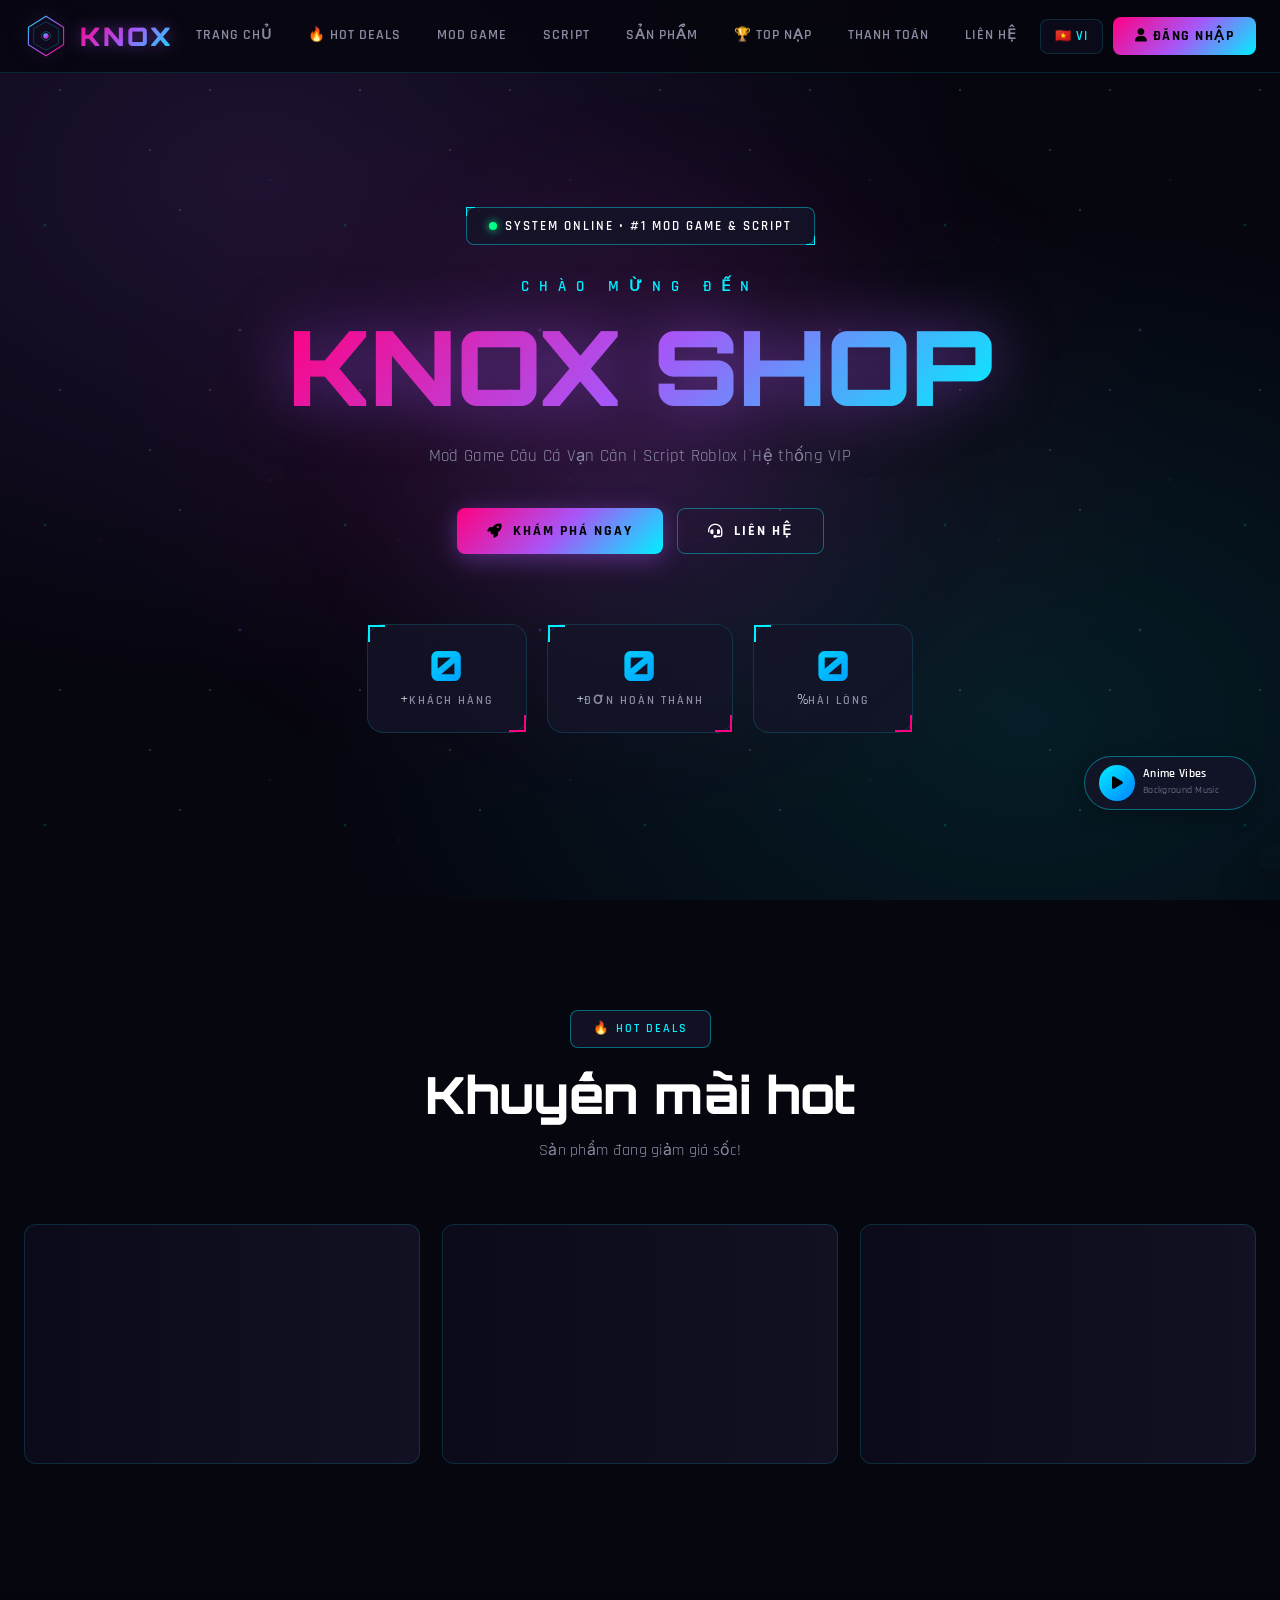
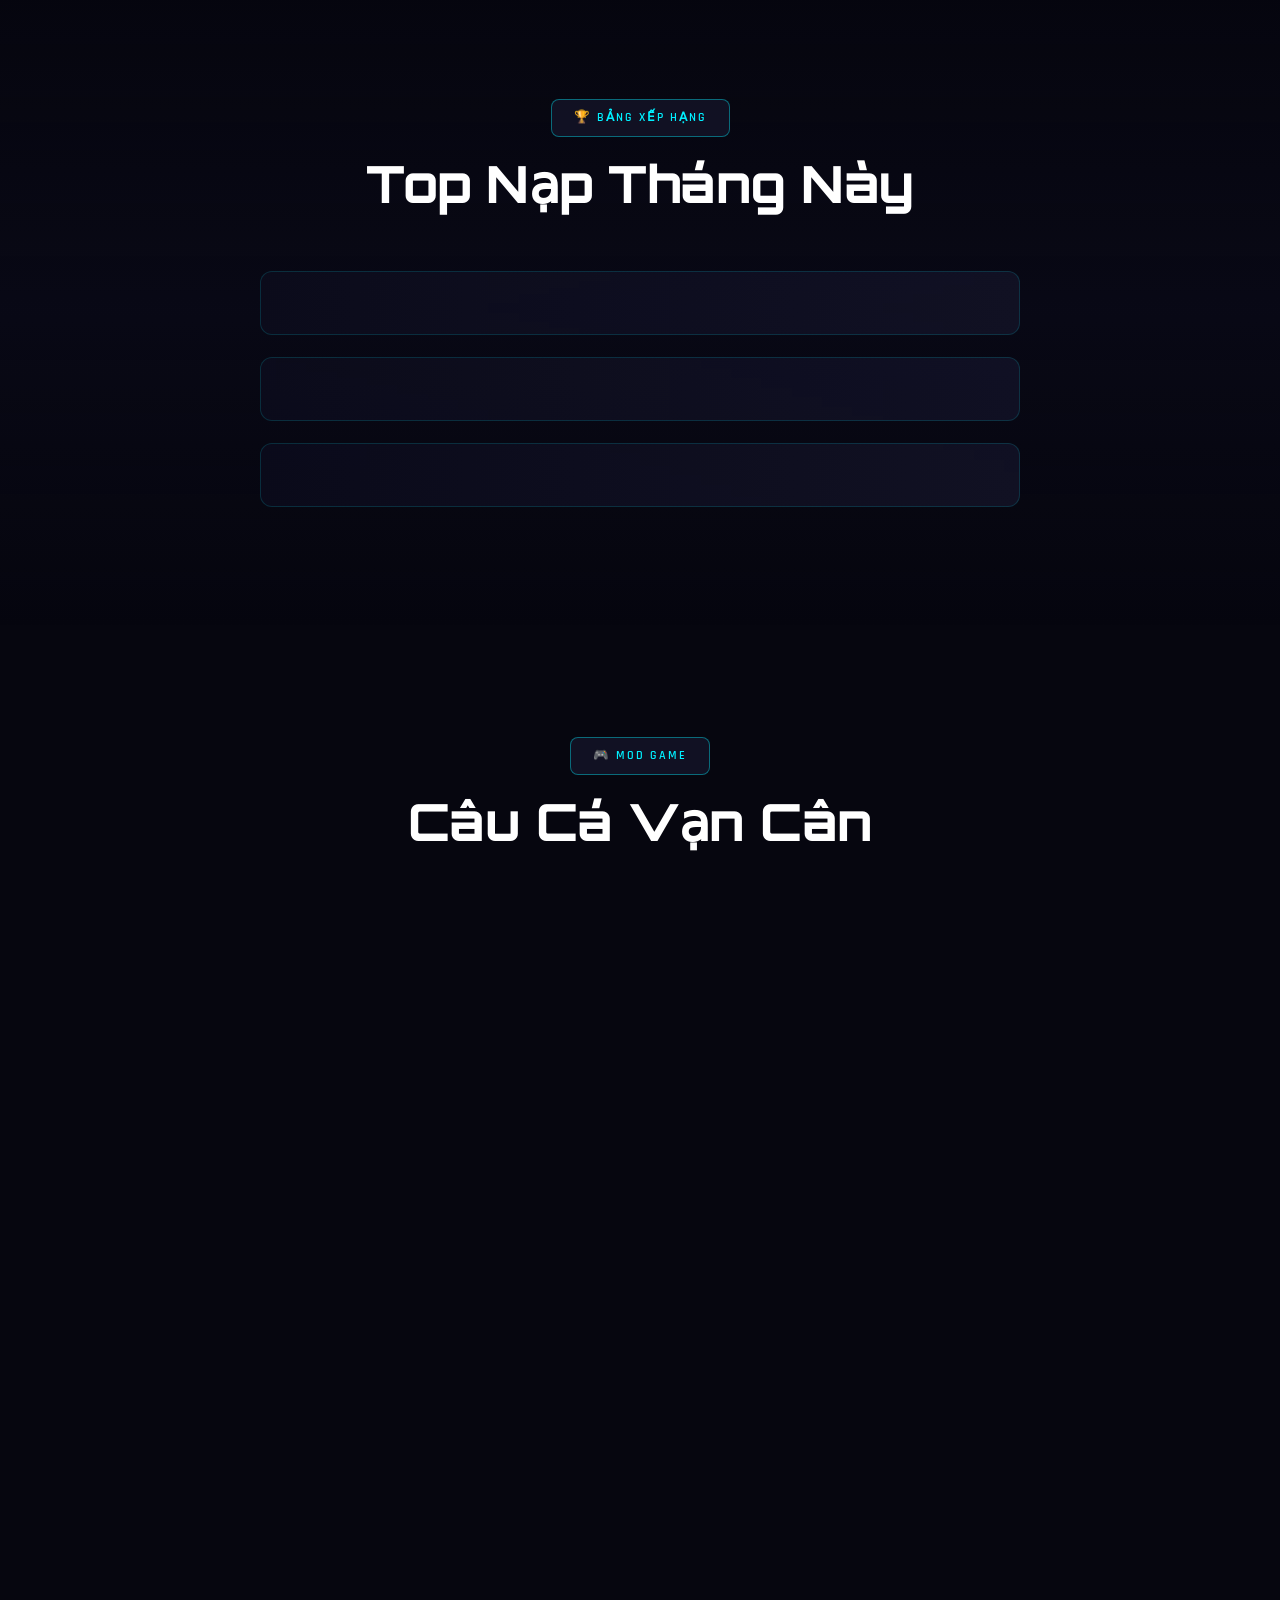
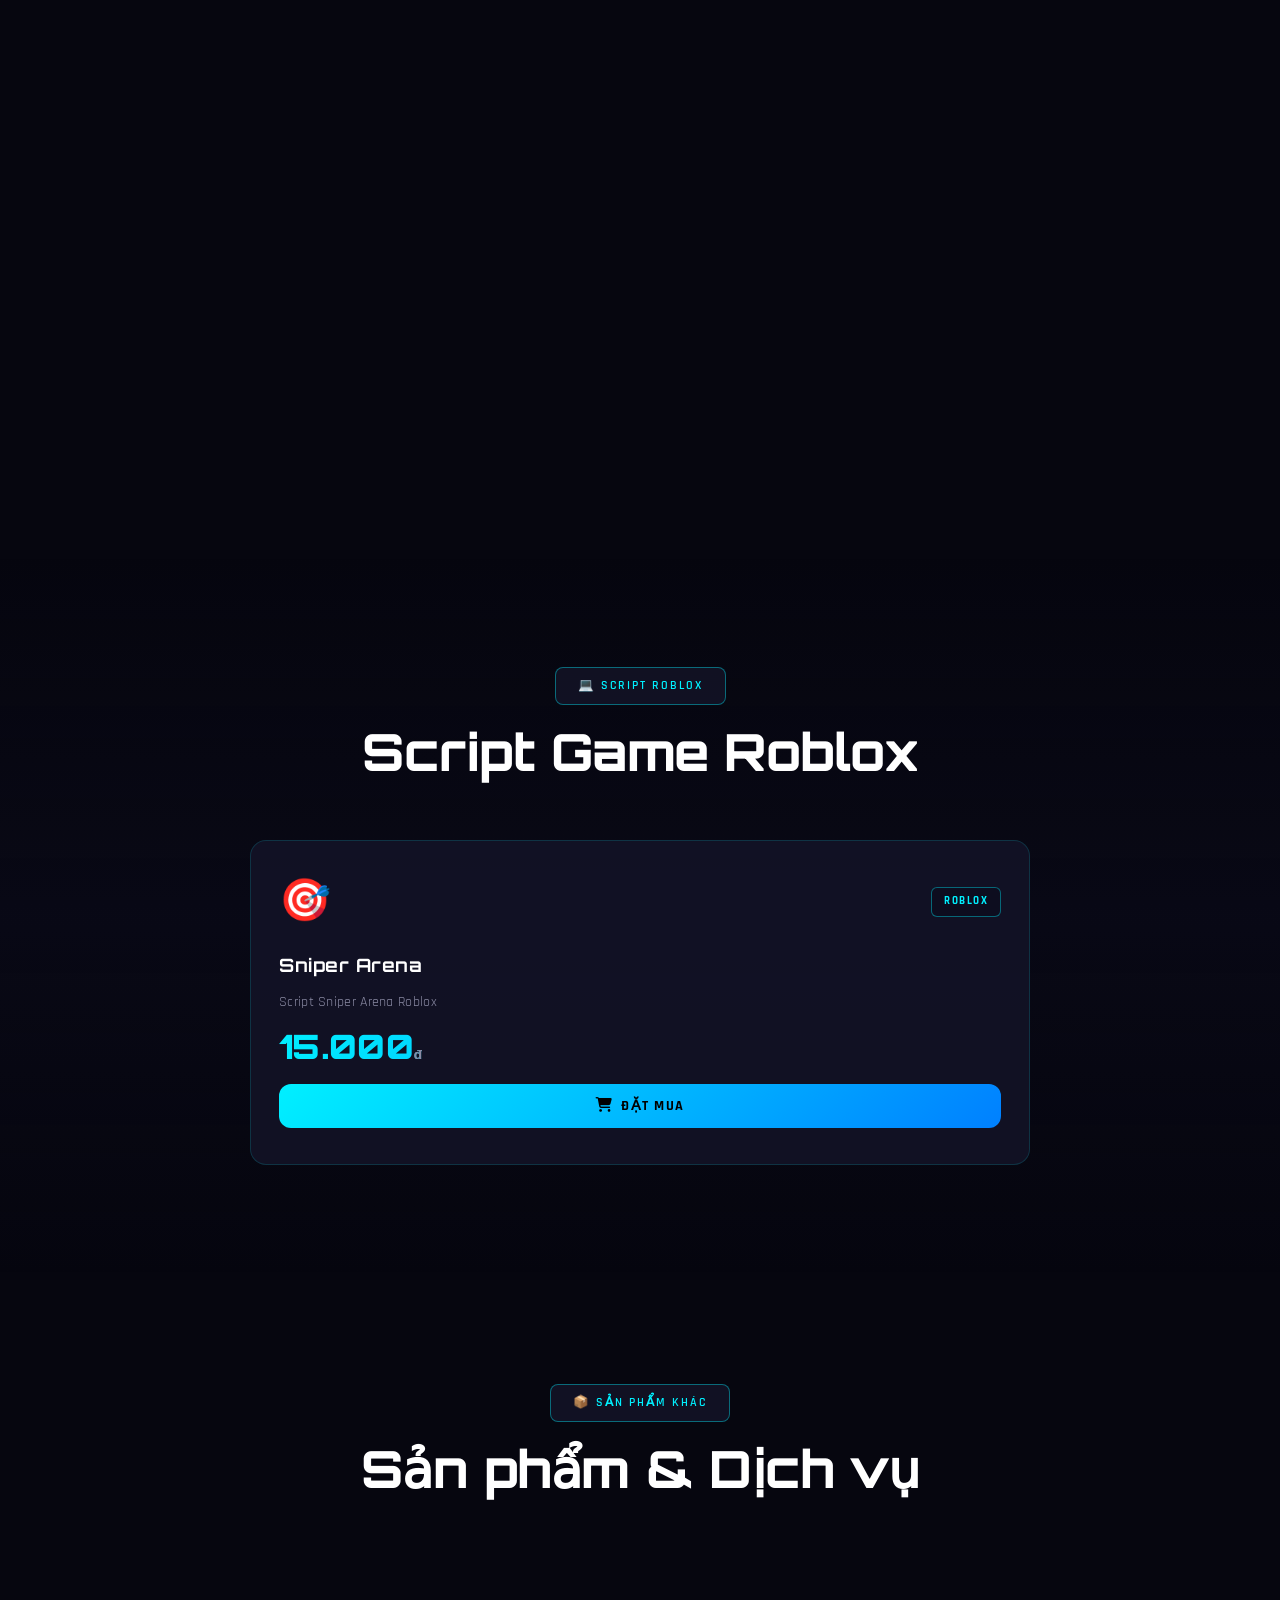
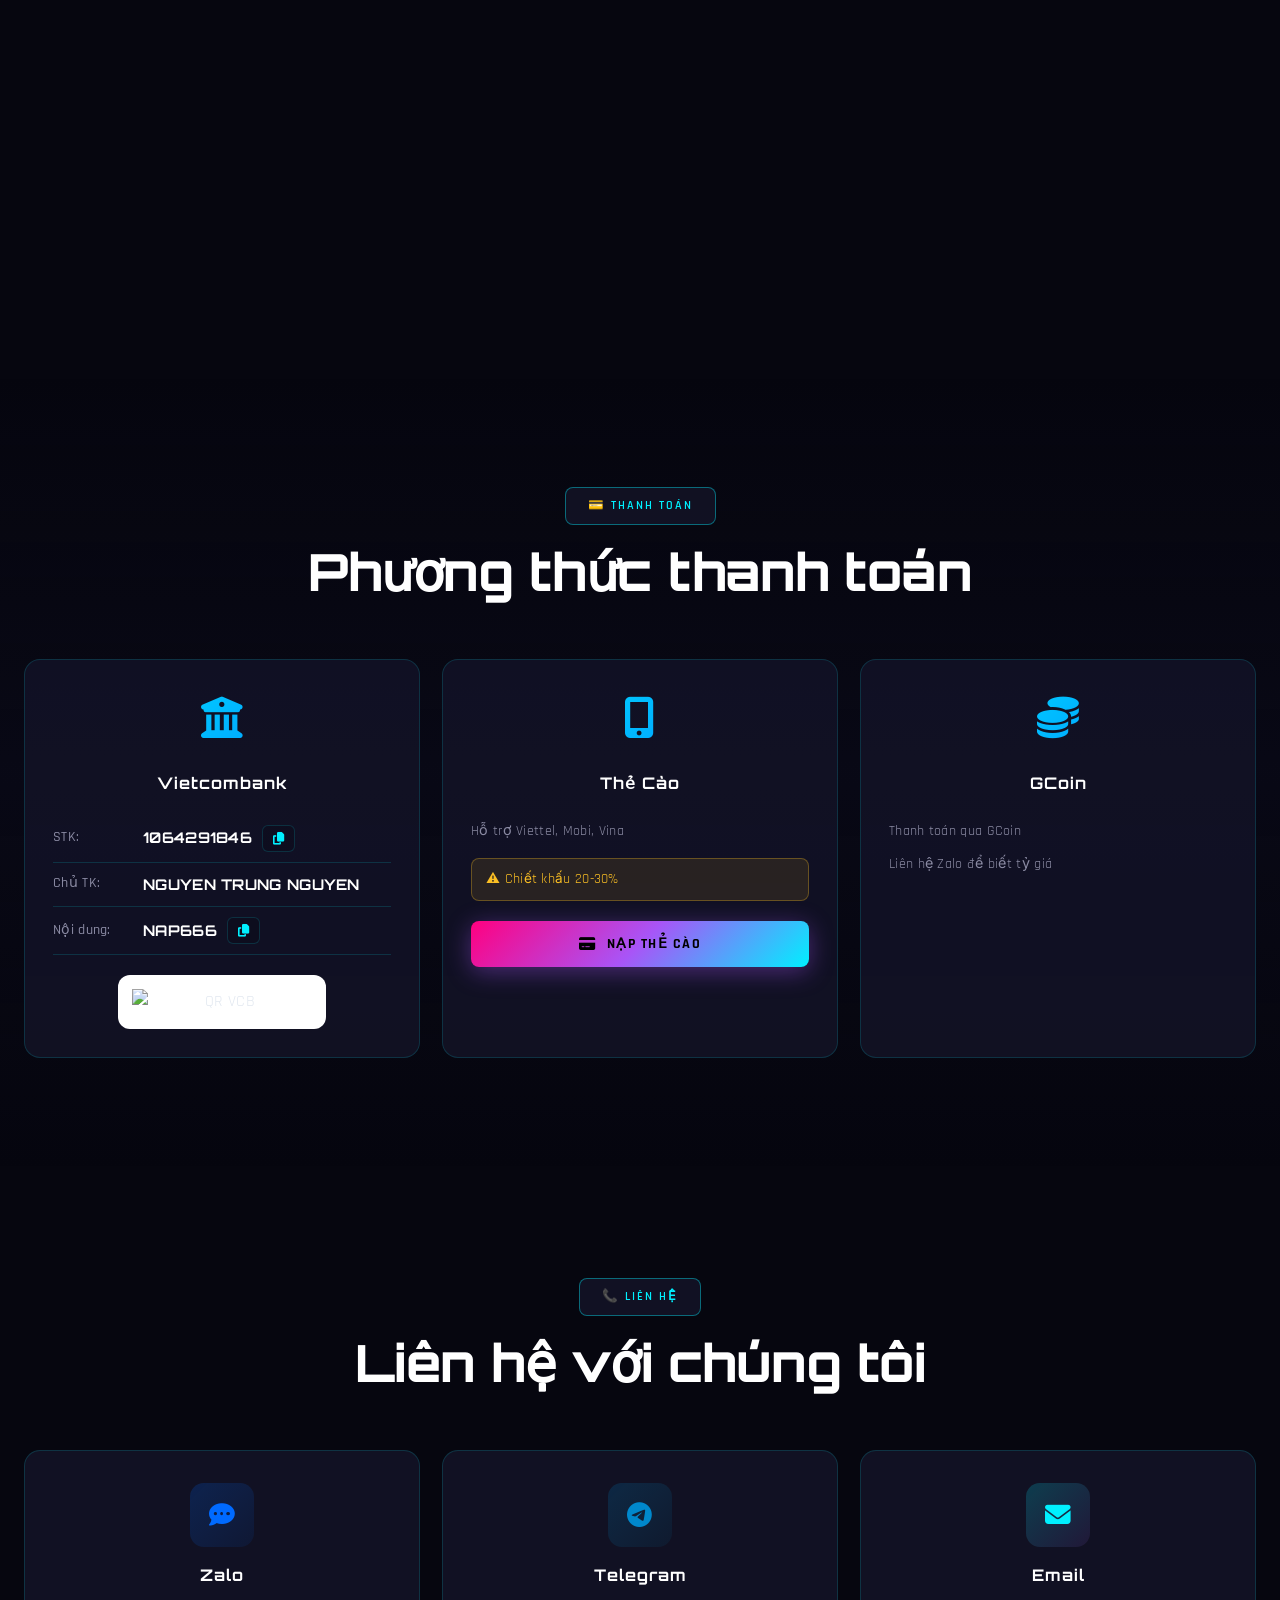
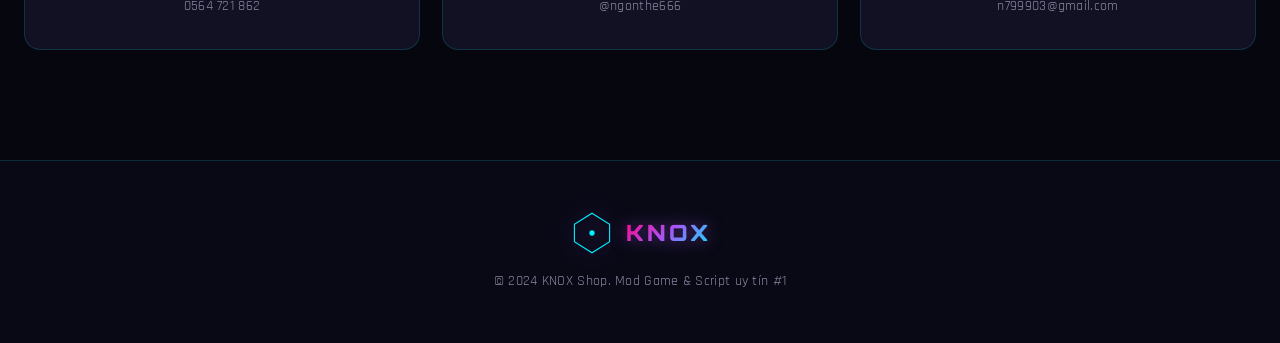
==== commit 9e3654b2: "Update index.html" ====
--- a/index.html
+++ b/index.html
@@ -4,22 +4,36 @@
 <meta charset="UTF-8">
 <meta name="viewport" content="width=device-width, initial-scale=1.0">
 <title>KNOX - Mod Game & Script Shop</title>
-<meta name="theme-color" content="#8b5cf6">
+<meta name="description" content="KNOX Shop - Mod Game Câu Cá Vạn Cân, Script Roblox uy tín #1">
+<meta name="theme-color" content="#a855f7">
 <link rel="manifest" href="manifest.json">
 <link rel="icon" href="data:image/svg+xml,<svg xmlns='http://www.w3.org/2000/svg' viewBox='0 0 100 100'><text y='.9em' font-size='90'>⚡</text></svg>">
 <link href="https://fonts.googleapis.com/css2?family=Orbitron:wght@400;700;900&family=Inter:wght@300;400;500;600;700&family=Rajdhani:wght@400;500;600;700&display=swap" rel="stylesheet">
 <link rel="stylesheet" href="https://cdnjs.cloudflare.com/ajax/libs/font-awesome/6.5.0/css/all.min.css">
 <link rel="stylesheet" href="style.css">
 <script src="https://cdn.jsdelivr.net/npm/@supabase/supabase-js@2"></script>
-<script src="https://cdn.jsdelivr.net/npm/chart.js"></script>
 </head>
 <body>
-<canvas id="matrixCanvas"></canvas>
-<div class="aurora-bg">
-    <div class="aurora-blob b1"></div>
-    <div class="aurora-blob b2"></div>
+<!-- Galaxy Background Effects -->
+<div class="galaxy-orb"></div>
+<div class="sakura s1">🌸</div>
+<div class="sakura s2">🌸</div>
+<div class="sakura s3">🌸</div>
+<div class="sakura s4">🌸</div>
+
+<!-- Music Player -->
+<div class="music-player" id="musicPlayer">
+    <button class="music-btn" onclick="toggleMusic()" id="musicBtn"><i class="fas fa-play"></i></button>
+    <div class="music-info">
+        <span class="music-title">Anime Vibes</span>
+        <span class="music-artist">Background Music</span>
+    </div>
+    <div class="music-waves"><span></span><span></span><span></span><span></span></div>
+    <audio id="bgMusic" loop>
+        <source src="https://cdn.pixabay.com/audio/2024/02/04/audio_ea7059d8c0.mp3" type="audio/mpeg">
+    </audio>
 </div>
-<div class="grid-overlay"></div>
+
 <!-- PWA Install Banner -->
 <div id="pwaBanner" class="pwa-banner hidden">
     <span>📱 Cài KNOX như ứng dụng?</span>
@@ -33,58 +47,32 @@
 <nav id="navbar">
     <div class="nav-container">
         <div class="nav-logo" onclick="scrollToSection('home')">
-    <svg class="logo-svg" viewBox="0 0 100 100" xmlns="http://www.w3.org/2000/svg">
-        <defs>
-            <linearGradient id="logoGrad" x1="0%" y1="0%" x2="100%" y2="100%">
-                <stop offset="0%" style="stop-color:#00f0ff"/>
-                <stop offset="50%" style="stop-color:#a855f7"/>
-                <stop offset="100%" style="stop-color:#ff0080"/>
-            </linearGradient>
-        </defs>
-        <g class="logo-hex">
-            <polygon points="50,5 90,30 90,70 50,95 10,70 10,30" fill="none" stroke="url(#logoGrad)" stroke-width="2.5"/>
-            <polygon points="50,18 78,33 78,67 50,82 22,67 22,33" fill="none" stroke="#00f0ff" stroke-width="1" opacity="0.5"/>
-        </g>
-        <g class="logo-core">
-            <circle cx="50" cy="50" r="6" fill="url(#logoGrad)"/>
-            <circle cx="50" cy="50" r="10" fill="none" stroke="#00f0ff" stroke-width="1" opacity="0.6"/>
-            <path d="M 30 50 L 70 50 M 50 30 L 50 70" stroke="#00f0ff" stroke-width="1" opacity="0.4"/>
-        </g>
-    </svg>
-    <span class="logo-text" data-text="KNOX">KNOX</span>
-        </div>
-    <svg class="logo-svg" viewBox="0 0 100 100" xmlns="http://www.w3.org/2000/svg">
-        <defs>
-            <linearGradient id="logoGrad" x1="0%" y1="0%" x2="100%" y2="100%">
-                <stop offset="0%" style="stop-color:#06b6d4"/>
-                <stop offset="50%" style="stop-color:#a855f7"/>
-                <stop offset="100%" style="stop-color:#ec4899"/>
-            </linearGradient>
-            <linearGradient id="logoGrad2" x1="0%" y1="0%" x2="100%" y2="100%">
-                <stop offset="0%" style="stop-color:#fff"/>
-                <stop offset="100%" style="stop-color:#e879f9"/>
-            </linearGradient>
-        </defs>
-        <g class="logo-bg">
-            <polygon points="50,5 90,30 90,70 50,95 10,70 10,30" fill="none" stroke="url(#logoGrad)" stroke-width="3"/>
-            <polygon points="50,15 80,32 80,68 50,85 20,68 20,32" fill="rgba(168,85,247,0.1)" stroke="url(#logoGrad)" stroke-width="1.5"/>
-        </g>
-        <g class="logo-letter">
-            <path d="M 32 30 L 32 70 M 32 50 L 50 30 M 32 50 L 50 70 M 60 30 L 60 70 M 60 30 L 78 70 M 78 30 L 78 70" 
-                  stroke="url(#logoGrad2)" stroke-width="4" stroke-linecap="round" stroke-linejoin="round" fill="none"/>
-        </g>
-    </svg>
-    <span class="logo-text">KNOX</span>
+            <svg class="logo-svg" viewBox="0 0 100 100" xmlns="http://www.w3.org/2000/svg">
+                <defs>
+                    <linearGradient id="logoGrad" x1="0%" y1="0%" x2="100%" y2="100%">
+                        <stop offset="0%" style="stop-color:#00f0ff"/>
+                        <stop offset="50%" style="stop-color:#a855f7"/>
+                        <stop offset="100%" style="stop-color:#ff0080"/>
+                    </linearGradient>
+                </defs>
+                <g class="logo-hex">
+                    <polygon points="50,5 90,30 90,70 50,95 10,70 10,30" fill="none" stroke="url(#logoGrad)" stroke-width="2.5"/>
+                    <polygon points="50,18 78,33 78,67 50,82 22,67 22,33" fill="none" stroke="#00f0ff" stroke-width="1" opacity="0.5"/>
+                </g>
+                <circle cx="50" cy="50" r="6" fill="url(#logoGrad)"/>
+                <circle cx="50" cy="50" r="10" fill="none" stroke="#00f0ff" stroke-width="1" opacity="0.6"/>
+            </svg>
+            <span class="logo-text">KNOX</span>
         </div>
         <div class="nav-links" id="navLinks">
-            <a onclick="scrollToSection('home')" data-i18n="nav.home">Trang chủ</a>
-            <a onclick="scrollToSection('hot-deals')" data-i18n="nav.hotdeals">🔥 Hot Deals</a>
-            <a onclick="scrollToSection('mod-game')" data-i18n="nav.modgame">Mod Game</a>
-            <a onclick="scrollToSection('scripts')" data-i18n="nav.scripts">Script</a>
-            <a onclick="scrollToSection('products')" data-i18n="nav.products">Sản phẩm</a>
-            <a onclick="scrollToSection('top-deposit')" data-i18n="nav.topnap">🏆 Top Nạp</a>
-            <a onclick="scrollToSection('payment')" data-i18n="nav.payment">Thanh toán</a>
-            <a onclick="scrollToSection('contact')" data-i18n="nav.contact">Liên hệ</a>
+            <a onclick="scrollToSection('home')">Trang chủ</a>
+            <a onclick="scrollToSection('hot-deals')">🔥 Hot Deals</a>
+            <a onclick="scrollToSection('mod-game')">Mod Game</a>
+            <a onclick="scrollToSection('scripts')">Script</a>
+            <a onclick="scrollToSection('products')">Sản phẩm</a>
+            <a onclick="scrollToSection('top-deposit')">🏆 Top Nạp</a>
+            <a onclick="scrollToSection('payment')">Thanh toán</a>
+            <a onclick="scrollToSection('contact')">Liên hệ</a>
             
             <div id="navUserSection" class="nav-user-section hidden">
                 <div class="nav-user-info">
@@ -96,29 +84,29 @@
                 </div>
                 <div class="nav-balance">
                     <i class="fas fa-wallet"></i>
-                    <span data-i18n="user.balance">Số dư:</span>
+                    <span>Số dư:</span>
                     <strong id="userBalance">0đ</strong>
                 </div>
                 <div class="nav-stats">
-                    <div class="nav-stat-item"><i class="fas fa-shopping-bag"></i><span><span data-i18n="user.totalspent">Đã chi</span>: <strong id="totalSpent">0đ</strong></span></div>
-                    <div class="nav-stat-item"><i class="fas fa-coins"></i><span><span data-i18n="user.totaldeposit">Đã nạp</span>: <strong id="totalDeposited">0đ</strong></span></div>
+                    <div class="nav-stat-item"><i class="fas fa-shopping-bag"></i><span>Đã chi: <strong id="totalSpent">0đ</strong></span></div>
+                    <div class="nav-stat-item"><i class="fas fa-coins"></i><span>Đã nạp: <strong id="totalDeposited">0đ</strong></span></div>
                 </div>
                 <div class="nav-user-actions">
-                    <button onclick="openModal('depositModal');closeMobileMenu()" class="nav-btn nav-btn-deposit"><i class="fas fa-plus-circle"></i> <span data-i18n="user.deposit">Nạp tiền</span></button>
-                    <button onclick="openModal('orderModal');closeMobileMenu()" class="nav-btn"><i class="fas fa-shopping-cart"></i> <span data-i18n="user.order">Đặt đơn</span></button>
-                    <button onclick="openModal('historyModal');closeMobileMenu()" class="nav-btn"><i class="fas fa-history"></i> <span data-i18n="user.history">Lịch sử</span></button>
-                    <button onclick="openModal('dashboardModal');closeMobileMenu()" class="nav-btn"><i class="fas fa-chart-line"></i> <span data-i18n="user.dashboard">Dashboard</span></button>
-                    <button onclick="openModal('notificationModal');closeMobileMenu()" class="nav-btn"><i class="fas fa-bell"></i> <span data-i18n="user.notifications">Thông báo</span><span id="notifBadge" class="notif-badge hidden">0</span></button>
-                    <button onclick="openModal('ticketModal');closeMobileMenu()" class="nav-btn"><i class="fas fa-headset"></i> <span data-i18n="user.support">Hỗ trợ</span></button>
-                    <button onclick="openModal('referralModal');closeMobileMenu()" class="nav-btn"><i class="fas fa-user-friends"></i> <span data-i18n="user.referral">Giới thiệu</span></button>
-                    <button onclick="openModal('changePassModal');closeMobileMenu()" class="nav-btn"><i class="fas fa-key"></i> <span data-i18n="user.changepass">Đổi mật khẩu</span></button>
-                    <button onclick="logout();closeMobileMenu()" class="nav-btn nav-btn-danger"><i class="fas fa-sign-out-alt"></i> <span data-i18n="user.logout">Đăng xuất</span></button>
+                    <button onclick="openModal('depositModal');closeMobileMenu()" class="nav-btn nav-btn-deposit"><i class="fas fa-plus-circle"></i> Nạp tiền</button>
+                    <button onclick="openModal('orderModal');closeMobileMenu()" class="nav-btn"><i class="fas fa-shopping-cart"></i> Đặt đơn</button>
+                    <button onclick="openModal('historyModal');closeMobileMenu()" class="nav-btn"><i class="fas fa-history"></i> Lịch sử</button>
+                    <button onclick="openModal('dashboardModal');closeMobileMenu()" class="nav-btn"><i class="fas fa-chart-line"></i> Dashboard</button>
+                    <button onclick="openModal('notificationModal');closeMobileMenu()" class="nav-btn"><i class="fas fa-bell"></i> Thông báo<span id="notifBadge" class="notif-badge hidden">0</span></button>
+                    <button onclick="openModal('ticketModal');closeMobileMenu()" class="nav-btn"><i class="fas fa-headset"></i> Hỗ trợ</button>
+                    <button onclick="openModal('referralModal');closeMobileMenu()" class="nav-btn"><i class="fas fa-user-friends"></i> Giới thiệu</button>
+                    <button onclick="openModal('changePassModal');closeMobileMenu()" class="nav-btn"><i class="fas fa-key"></i> Đổi mật khẩu</button>
+                    <button onclick="logout();closeMobileMenu()" class="nav-btn nav-btn-danger"><i class="fas fa-sign-out-alt"></i> Đăng xuất</button>
                 </div>
             </div>
         </div>
         <div class="nav-actions">
             <button id="langToggle" onclick="setLang(currentLang==='vi'?'en':'vi')" class="lang-btn">🇬🇧 EN</button>
-            <button class="btn-login" id="btnLogin" onclick="openModal('loginModal')"><i class="fas fa-user"></i> <span data-i18n="nav.login">Đăng nhập</span></button>
+            <button class="btn-login" id="btnLogin" onclick="openModal('loginModal')"><i class="fas fa-user"></i> Đăng nhập</button>
             <button class="btn-notif-mobile hidden" id="btnNotifMobile" onclick="openModal('notificationModal')"><i class="fas fa-bell"></i><span id="notifBadgeMobile" class="notif-badge hidden">0</span></button>
             <div class="hamburger" onclick="toggleMenu()"><span></span><span></span><span></span></div>
         </div>
@@ -127,15 +115,15 @@
 
 <!-- CHAT WIDGET -->
 <div id="chatWidget" class="chat-widget hidden">
-    <div class="chat-bubble" onclick="toggleChat()"><i class="fas fa-comments"></i><span class="chat-pulse"></span></div>
+    <div class="chat-bubble" onclick="toggleChat()"><i class="fas fa-comments"></i></div>
     <div id="chatBox" class="chat-box hidden">
         <div class="chat-header">
             <div><h4>💬 KNOX Support</h4><span class="online-dot"></span> <small>Online</small></div>
             <button onclick="toggleChat()">&times;</button>
         </div>
         <div class="chat-body">
-            <div class="chat-msg admin"><b>KNOX</b><p>Xin chào! 👋 Cần hỗ trợ gì?</p></div>
-            <div class="chat-msg admin">
+            <div class="chat-msg"><b>KNOX</b><p>Xin chào! 👋 Cần hỗ trợ gì?</p></div>
+            <div class="chat-msg">
                 <b>KNOX</b><p>Liên hệ nhanh:</p>
                 <div class="chat-quick">
                     <a href="https://zalo.me/0564721862" target="_blank" class="chat-btn zalo"><i class="fas fa-comment-dots"></i> Zalo</a>
@@ -150,21 +138,20 @@
 <section id="home" class="hero">
     <div class="hero-particles" id="particles"></div>
     <div class="hero-content">
-        <div class="hero-badge" data-i18n="hero.badge">⚡ #1 Mod Game & Script Shop</div>
+        <div class="hero-badge"><span class="badge-dot"></span> SYSTEM ONLINE • #1 MOD GAME & SCRIPT</div>
         <h1 class="hero-title">
-            <span class="title-line" data-i18n="hero.welcome">CHÀO MỪNG ĐẾN</span>
-            
+            <span class="title-line">CHÀO MỪNG ĐẾN</span>
+            <span class="title-highlight">KNOX SHOP</span>
         </h1>
-        <p class="hero-desc" data-i18n="hero.desc">Mod Game Câu Cá Vạn Cân | Script Roblox | Hệ thống VIP</p>
+        <p class="hero-desc">Mod Game Câu Cá Vạn Cân | Script Roblox | Hệ thống VIP</p>
         <div class="hero-buttons">
-            <button class="btn-primary glow" onclick="scrollToSection('mod-game')"><i class="fas fa-rocket"></i> <span data-i18n="hero.explore">Khám phá ngay</span></button>
-            <button class="btn-outline" onclick="scrollToSection('contact')"><i class="fas fa-headset"></i> <span data-i18n="hero.contact">Liên hệ</span></button>
-            <span class="title-highlight" data-text="KNOX SHOP">KNOX SHOP</span>
+            <button class="btn-primary glow" onclick="scrollToSection('mod-game')"><i class="fas fa-rocket"></i> Khám phá ngay</button>
+            <button class="btn-outline" onclick="scrollToSection('contact')"><i class="fas fa-headset"></i> Liên hệ</button>
         </div>
         <div class="hero-stats">
-            <div class="stat-item"><span class="stat-number" data-count="500">0</span>+<span class="stat-label" data-i18n="hero.customers">Khách hàng</span></div>
-            <div class="stat-item"><span class="stat-number" data-count="1200">0</span>+<span class="stat-label" data-i18n="hero.orders">Đơn hoàn thành</span></div>
-            <div class="stat-item"><span class="stat-number" data-count="99">0</span>%<span class="stat-label" data-i18n="hero.satisfaction">Hài lòng</span></div>
+            <div class="stat-item"><span class="stat-number" data-count="500">0</span>+<span class="stat-label">Khách hàng</span></div>
+            <div class="stat-item"><span class="stat-number" data-count="1200">0</span>+<span class="stat-label">Đơn hoàn thành</span></div>
+            <div class="stat-item"><span class="stat-number" data-count="99">0</span>%<span class="stat-label">Hài lòng</span></div>
         </div>
     </div>
 </section>
@@ -191,7 +178,6 @@
         <div class="section-header">
             <span class="section-badge">🏆 BẢNG XẾP HẠNG</span>
             <h2 class="section-title">Top Nạp Tháng Này</h2>
-            <p class="section-desc">Khách hàng nạp nhiều nhất tháng</p>
         </div>
         <div id="topDepositList" class="top-deposit-list">
             <div class="skeleton skeleton-row"></div>
@@ -209,12 +195,12 @@
             <h2 class="section-title">Câu Cá Vạn Cân</h2>
         </div>
         <div class="mod-grid gravity-container">
-            <div class="mod-card gravity-item" style="--delay:0"><div class="mod-card-header"><div class="mod-icon">🎯</div><span class="mod-tag">HOT</span></div><h3>Mod Skill</h3><div class="mod-price">10.000<span>đ</span></div><ul class="mod-features"><li><i class="fas fa-check"></i> Mở khóa tất cả skill</li><li><i class="fas fa-check"></i> Bảo hành</li></ul><button class="btn-order" onclick="orderItem('Mod Skill - 10.000đ')"><i class="fas fa-shopping-cart"></i> <span data-i18n="btn.buy">Đặt mua</span></button><button class="btn-review" onclick="openReview('Mod Skill')"><i class="fas fa-star"></i> <span data-i18n="btn.review">Đánh giá</span></button></div>
-            <div class="mod-card gravity-item" style="--delay:1"><div class="mod-card-header"><div class="mod-icon">🐟</div><span class="mod-tag popular">POPULAR</span></div><h3>Mod Cá</h3><div class="mod-price">20.000<span>đ</span></div><ul class="mod-features"><li><i class="fas fa-check"></i> Mở khóa tất cả cá</li><li><i class="fas fa-check"></i> Cá hiếm & VIP</li></ul><button class="btn-order" onclick="orderItem('Mod Cá - 20.000đ')"><i class="fas fa-shopping-cart"></i> <span data-i18n="btn.buy">Đặt mua</span></button><button class="btn-review" onclick="openReview('Mod Cá')"><i class="fas fa-star"></i> <span data-i18n="btn.review">Đánh giá</span></button></div>
-            <div class="mod-card gravity-item" style="--delay:2"><div class="mod-card-header"><div class="mod-icon">📈</div></div><h3>Mod Level</h3><div class="mod-price">10.000<span>đ</span></div><ul class="mod-features"><li><i class="fas fa-check"></i> Lên level theo yêu cầu</li></ul><button class="btn-order" onclick="orderItem('Mod Level - 10.000đ')"><i class="fas fa-shopping-cart"></i> <span data-i18n="btn.buy">Đặt mua</span></button><button class="btn-review" onclick="openReview('Mod Level')"><i class="fas fa-star"></i> <span data-i18n="btn.review">Đánh giá</span></button></div>
-            <div class="mod-card gravity-item" style="--delay:3"><div class="mod-card-header"><div class="mod-icon">🎒</div></div><h3>Mod Item</h3><div class="mod-price">20.000<span>đ</span></div><ul class="mod-features"><li><i class="fas fa-check"></i> Mở khóa tất cả item</li></ul><button class="btn-order" onclick="orderItem('Mod Item - 20.000đ')"><i class="fas fa-shopping-cart"></i> <span data-i18n="btn.buy">Đặt mua</span></button><button class="btn-review" onclick="openReview('Mod Item')"><i class="fas fa-star"></i> <span data-i18n="btn.review">Đánh giá</span></button></div>
-            <div class="mod-card gravity-item" style="--delay:4"><div class="mod-card-header"><div class="mod-icon">🐾</div></div><h3>Mod Pet</h3><div class="mod-price">20.000<span>đ</span></div><ul class="mod-features"><li><i class="fas fa-check"></i> Mở khóa tất cả pet</li></ul><button class="btn-order" onclick="orderItem('Mod Pet - 20.000đ')"><i class="fas fa-shopping-cart"></i> <span data-i18n="btn.buy">Đặt mua</span></button><button class="btn-review" onclick="openReview('Mod Pet')"><i class="fas fa-star"></i> <span data-i18n="btn.review">Đánh giá</span></button></div>
-            <div class="mod-card gravity-item" style="--delay:5"><div class="mod-card-header"><div class="mod-icon">💎</div><span class="mod-tag vip">VIP</span></div><h3>Mod Kim Cương</h3><div class="mod-price">30.000<span>đ</span><small>/1tr KC</small></div><ul class="mod-features"><li><i class="fas fa-check"></i> 1 triệu Kim Cương</li></ul><button class="btn-order" onclick="orderItem('Mod Kim Cương - 30.000đ/1tr KC')"><i class="fas fa-shopping-cart"></i> <span data-i18n="btn.buy">Đặt mua</span></button><button class="btn-review" onclick="openReview('Mod Kim Cương')"><i class="fas fa-star"></i> <span data-i18n="btn.review">Đánh giá</span></button></div>
+            <div class="mod-card gravity-item" style="--delay:0"><div class="mod-card-header"><div class="mod-icon">🎯</div><span class="mod-tag">HOT</span></div><h3>Mod Skill</h3><div class="mod-price">10.000<span>đ</span></div><ul class="mod-features"><li><i class="fas fa-check"></i> Mở khóa tất cả skill</li><li><i class="fas fa-check"></i> Bảo hành</li></ul><button class="btn-order" onclick="orderItem('Mod Skill - 10.000đ')"><i class="fas fa-shopping-cart"></i> Đặt mua</button><button class="btn-review" onclick="openReview('Mod Skill')"><i class="fas fa-star"></i> Đánh giá</button></div>
+            <div class="mod-card gravity-item" style="--delay:1"><div class="mod-card-header"><div class="mod-icon">🐟</div><span class="mod-tag popular">POPULAR</span></div><h3>Mod Cá</h3><div class="mod-price">20.000<span>đ</span></div><ul class="mod-features"><li><i class="fas fa-check"></i> Mở khóa tất cả cá</li><li><i class="fas fa-check"></i> Cá hiếm & VIP</li></ul><button class="btn-order" onclick="orderItem('Mod Cá - 20.000đ')"><i class="fas fa-shopping-cart"></i> Đặt mua</button><button class="btn-review" onclick="openReview('Mod Cá')"><i class="fas fa-star"></i> Đánh giá</button></div>
+            <div class="mod-card gravity-item" style="--delay:2"><div class="mod-card-header"><div class="mod-icon">📈</div></div><h3>Mod Level</h3><div class="mod-price">10.000<span>đ</span></div><ul class="mod-features"><li><i class="fas fa-check"></i> Lên level theo yêu cầu</li></ul><button class="btn-order" onclick="orderItem('Mod Level - 10.000đ')"><i class="fas fa-shopping-cart"></i> Đặt mua</button><button class="btn-review" onclick="openReview('Mod Level')"><i class="fas fa-star"></i> Đánh giá</button></div>
+            <div class="mod-card gravity-item" style="--delay:3"><div class="mod-card-header"><div class="mod-icon">🎒</div></div><h3>Mod Item</h3><div class="mod-price">20.000<span>đ</span></div><ul class="mod-features"><li><i class="fas fa-check"></i> Mở khóa tất cả item</li></ul><button class="btn-order" onclick="orderItem('Mod Item - 20.000đ')"><i class="fas fa-shopping-cart"></i> Đặt mua</button><button class="btn-review" onclick="openReview('Mod Item')"><i class="fas fa-star"></i> Đánh giá</button></div>
+            <div class="mod-card gravity-item" style="--delay:4"><div class="mod-card-header"><div class="mod-icon">🐾</div></div><h3>Mod Pet</h3><div class="mod-price">20.000<span>đ</span></div><ul class="mod-features"><li><i class="fas fa-check"></i> Mở khóa tất cả pet</li></ul><button class="btn-order" onclick="orderItem('Mod Pet - 20.000đ')"><i class="fas fa-shopping-cart"></i> Đặt mua</button><button class="btn-review" onclick="openReview('Mod Pet')"><i class="fas fa-star"></i> Đánh giá</button></div>
+            <div class="mod-card gravity-item" style="--delay:5"><div class="mod-card-header"><div class="mod-icon">💎</div><span class="mod-tag vip">VIP</span></div><h3>Mod Kim Cương</h3><div class="mod-price">30.000<span>đ</span><small>/1tr KC</small></div><ul class="mod-features"><li><i class="fas fa-check"></i> 1 triệu Kim Cương</li></ul><button class="btn-order" onclick="orderItem('Mod Kim Cương - 30.000đ/1tr KC')"><i class="fas fa-shopping-cart"></i> Đặt mua</button><button class="btn-review" onclick="openReview('Mod Kim Cương')"><i class="fas fa-star"></i> Đánh giá</button></div>
             <div class="mod-card gravity-item full-pack" style="--delay:6"><div class="mod-card-header"><div class="mod-icon">🏆</div><span class="mod-tag vip">FULL PACK</span></div><h3>Câu Cá Vạn Cân Full</h3><div class="mod-price contact">Liên hệ</div><button class="btn-order contact-btn" onclick="scrollToSection('contact')"><i class="fas fa-headset"></i> Liên hệ ngay</button></div>
         </div>
     </div>
@@ -228,7 +214,7 @@
             <h2 class="section-title">Script Game Roblox</h2>
         </div>
         <div class="script-grid gravity-container" id="scriptGrid">
-            <div class="script-card gravity-item visible"><div class="script-card-header"><div class="script-icon">🎯</div><span class="script-game">Roblox</span></div><h3>Sniper Arena</h3><p class="script-desc">Script Sniper Arena Roblox</p><div class="script-price">15.000<span>đ</span></div><button class="btn-order" onclick="orderItem('Script Sniper Arena - 15.000đ')"><i class="fas fa-shopping-cart"></i> <span data-i18n="btn.buy">Đặt mua</span></button></div>
+            <div class="script-card gravity-item visible"><div class="script-card-header"><div class="script-icon">🎯</div><span class="script-game">Roblox</span></div><h3>Sniper Arena</h3><p class="script-desc">Script Sniper Arena Roblox</p><div class="script-price">15.000<span>đ</span></div><button class="btn-order" onclick="orderItem('Script Sniper Arena - 15.000đ')"><i class="fas fa-shopping-cart"></i> Đặt mua</button></div>
         </div>
     </div>
 </section>
@@ -241,8 +227,8 @@
             <h2 class="section-title">Sản phẩm & Dịch vụ</h2>
         </div>
         <div class="product-grid gravity-container">
-            <div class="product-card gravity-item" style="--delay:0"><div class="product-icon">📱</div><h3>Bản Mod (Tự Mod)</h3><p>Bản mod game đã được mod sẵn</p><div class="product-price">85.000<span>đ</span></div><button class="btn-order" onclick="orderItem('Bản Mod Tự Mod - 85.000đ')"><i class="fas fa-shopping-cart"></i> <span data-i18n="btn.buy">Đặt mua</span></button></div>
-            <div class="product-card gravity-item" style="--delay:1"><div class="product-icon">🎣</div><h3>Câu Chung (Theo Giờ)</h3><p>Thuê người câu farm theo giờ</p><div class="product-price">20.000<span>đ</span><small>/giờ</small></div><button class="btn-order" onclick="orderItem('Câu Chung Theo Giờ - 20.000đ/giờ')"><i class="fas fa-shopping-cart"></i> <span data-i18n="btn.buy">Đặt mua</span></button></div>
+            <div class="product-card gravity-item" style="--delay:0"><div class="product-icon">📱</div><h3>Bản Mod (Tự Mod)</h3><p>Bản mod game đã được mod sẵn</p><div class="product-price">85.000<span>đ</span></div><button class="btn-order" onclick="orderItem('Bản Mod Tự Mod - 85.000đ')"><i class="fas fa-shopping-cart"></i> Đặt mua</button></div>
+            <div class="product-card gravity-item" style="--delay:1"><div class="product-icon">🎣</div><h3>Câu Chung (Theo Giờ)</h3><p>Thuê người câu farm theo giờ</p><div class="product-price">20.000<span>đ</span><small>/giờ</small></div><button class="btn-order" onclick="orderItem('Câu Chung Theo Giờ - 20.000đ/giờ')"><i class="fas fa-shopping-cart"></i> Đặt mua</button></div>
         </div>
     </div>
 </section>
@@ -269,8 +255,8 @@
                 <div class="payment-icon"><i class="fas fa-mobile-alt"></i></div>
                 <h3>Thẻ Cào</h3>
                 <div class="payment-info">
-                    <p>Hỗ trợ Viettel, Mobi, Vina, Garena</p>
-                    <p class="payment-note">⚠️ Chiết khấu 12-15%</p>
+                    <p>Hỗ trợ Viettel, Mobi, Vina</p>
+                    <p class="payment-note">⚠️ Chiết khấu 20-30%</p>
                     <button class="btn-primary full" onclick="openCardModal()" style="margin-top:10px"><i class="fas fa-credit-card"></i> Nạp thẻ cào</button>
                 </div>
             </div>
@@ -302,25 +288,11 @@
     <div class="container">
         <div class="footer-content">
             <div class="footer-logo">
-    <svg class="logo-svg" viewBox="0 0 100 100" xmlns="http://www.w3.org/2000/svg">
-        <polygon points="50,5 90,30 90,70 50,95 10,70 10,30" fill="none" stroke="#00f0ff" stroke-width="2.5"/>
-        <circle cx="50" cy="50" r="6" fill="#00f0ff"/>
-    </svg>
-    <span class="logo-text">KNOX</span>
-            </div>
-    <svg class="logo-svg" viewBox="0 0 100 100" xmlns="http://www.w3.org/2000/svg">
-        <defs>
-            <linearGradient id="logoGradFooter" x1="0%" y1="0%" x2="100%" y2="100%">
-                <stop offset="0%" style="stop-color:#06b6d4"/>
-                <stop offset="50%" style="stop-color:#a855f7"/>
-                <stop offset="100%" style="stop-color:#ec4899"/>
-            </linearGradient>
-        </defs>
-        <polygon points="50,5 90,30 90,70 50,95 10,70 10,30" fill="none" stroke="url(#logoGradFooter)" stroke-width="3"/>
-        <path d="M 32 30 L 32 70 M 32 50 L 50 30 M 32 50 L 50 70 M 60 30 L 60 70 M 60 30 L 78 70 M 78 30 L 78 70" 
-              stroke="#fff" stroke-width="4" stroke-linecap="round" stroke-linejoin="round" fill="none"/>
-    </svg>
-    <span class="logo-text">KNOX</span>
+                <svg class="logo-svg" viewBox="0 0 100 100" xmlns="http://www.w3.org/2000/svg">
+                    <polygon points="50,5 90,30 90,70 50,95 10,70 10,30" fill="none" stroke="#00f0ff" stroke-width="2.5"/>
+                    <circle cx="50" cy="50" r="6" fill="#00f0ff"/>
+                </svg>
+                <span class="logo-text">KNOX</span>
             </div>
             <p>© 2024 KNOX Shop. Mod Game & Script uy tín #1</p>
         </div>
@@ -340,7 +312,7 @@
 <div id="depositModal" class="modal"><div class="modal-content"><div class="modal-header"><h2><i class="fas fa-wallet"></i> Nạp tiền</h2><button class="modal-close" onclick="closeModal('depositModal')">&times;</button></div><div class="modal-body"><div class="form-group"><label>Số tiền (VNĐ)</label><input type="number" id="depositAmount" min="10000" max="10000000"><div class="quick-amounts"><button onclick="document.getElementById('depositAmount').value=10000">10K</button><button onclick="document.getElementById('depositAmount').value=20000">20K</button><button onclick="document.getElementById('depositAmount').value=50000">50K</button><button onclick="document.getElementById('depositAmount').value=100000">100K</button><button onclick="document.getElementById('depositAmount').value=200000">200K</button><button onclick="document.getElementById('depositAmount').value=500000">500K</button></div></div><div class="form-group"><label>Phương thức</label><select id="depositMethod"><option value="VCB">Vietcombank</option><option value="GCoin">GCoin</option></select></div><div class="form-group"><label>Ghi chú</label><textarea id="depositNote"></textarea></div><div class="deposit-info"><h4><i class="fas fa-university"></i> Thông tin CK:</h4><p><strong>STK:</strong> 1064291846 <button class="btn-copy-mini" onclick="copyText('1064291846')"><i class="fas fa-copy"></i></button></p><p><strong>Chủ TK:</strong> NGUYEN TRUNG NGUYEN</p><p><strong>Nội dung:</strong> NAP666 <button class="btn-copy-mini" onclick="copyText('NAP666')"><i class="fas fa-copy"></i></button></p></div><button class="btn-primary full" onclick="requestDeposit()"><i class="fas fa-paper-plane"></i> Gửi yêu cầu</button></div></div></div>
 
 <!-- CARD DEPOSIT -->
-<div id="cardModal" class="modal"><div class="modal-content"><div class="modal-header"><h2><i class="fas fa-credit-card"></i> Nạp Thẻ Cào</h2><button class="modal-close" onclick="closeModal('cardModal')">&times;</button></div><div class="modal-body"><div class="card-warning"><i class="fas fa-exclamation-triangle"></i><div><strong>Lưu ý:</strong><p>Sai mệnh giá sẽ bị trừ 50% giá trị thẻ. Admin sẽ kiểm tra trong 5-15 phút.</p></div></div><div class="form-group"><label>Nhà mạng</label><select id="cardTelco"><option value="VIETTEL">Viettel</option><option value="MOBIFONE">Mobifone</option><option value="VINAPHONE">Vinaphone</option><option value="VIETNAMOBILE">Vietnamobile</option></select></div><div class="form-group"><label>Mệnh giá thẻ</label><select id="cardAmount"><option value="10000">10.000đ</option><option value="20000">20.000đ</option><option value="30000">30.000đ</option><option value="50000">50.000đ</option><option value="100000">100.000đ</option><option value="200000">200.000đ</option><option value="500000">500.000đ</option><option value="1000000">1.000.000đ</option></select></div><div class="form-group"><label>Số Seri thẻ</label><input type="text" id="cardSerial" placeholder="VD: 12345678901234"></div><div class="form-group"><label>Mã số thẻ</label><input type="text" id="cardCode" placeholder="VD: 123456789012345"></div><div class="card-rate"><p>💰 Nhận được: <strong id="cardReceived">7.000đ</strong> (sau chiết khấu 30%)</p></div><button class="btn-primary full" onclick="submitCard()"><i class="fas fa-paper-plane"></i> Gửi thẻ</button></div></div></div>
+<div id="cardModal" class="modal"><div class="modal-content"><div class="modal-header"><h2><i class="fas fa-credit-card"></i> Nạp Thẻ Cào</h2><button class="modal-close" onclick="closeModal('cardModal')">&times;</button></div><div class="modal-body"><div class="card-warning"><i class="fas fa-exclamation-triangle"></i><div><strong>Lưu ý:</strong><p>Sai mệnh giá sẽ bị trừ 50% giá trị thẻ. Admin kiểm tra trong 5-15 phút.</p></div></div><div class="form-group"><label>Nhà mạng</label><select id="cardTelco"><option value="VIETTEL">Viettel</option><option value="MOBIFONE">Mobifone</option><option value="VINAPHONE">Vinaphone</option><option value="VIETNAMOBILE">Vietnamobile</option></select></div><div class="form-group"><label>Mệnh giá thẻ</label><select id="cardAmount"><option value="10000">10.000đ</option><option value="20000">20.000đ</option><option value="30000">30.000đ</option><option value="50000">50.000đ</option><option value="100000">100.000đ</option><option value="200000">200.000đ</option><option value="500000">500.000đ</option><option value="1000000">1.000.000đ</option></select></div><div class="form-group"><label>Số Seri thẻ</label><input type="text" id="cardSerial" placeholder="VD: 12345678901234"></div><div class="form-group"><label>Mã số thẻ</label><input type="text" id="cardCode" placeholder="VD: 123456789012345"></div><div class="card-rate"><p>💰 Nhận: <strong id="cardReceived">7.000đ</strong> (sau chiết khấu 30%)</p></div><button class="btn-primary full" onclick="submitCard()"><i class="fas fa-paper-plane"></i> Gửi thẻ</button></div></div></div>
 
 <!-- HISTORY -->
 <div id="historyModal" class="modal"><div class="modal-content modal-lg"><div class="modal-header"><h2><i class="fas fa-history"></i> Lịch sử giao dịch</h2><button class="modal-close" onclick="closeModal('historyModal')">&times;</button></div><div class="modal-body"><div id="orderHistory" class="order-history"></div></div></div></div>
@@ -358,7 +330,7 @@
 <div id="changePassModal" class="modal"><div class="modal-content"><div class="modal-header"><h2><i class="fas fa-key"></i> Đổi mật khẩu</h2><button class="modal-close" onclick="closeModal('changePassModal')">&times;</button></div><div class="modal-body"><div class="form-group"><label>Mật khẩu hiện tại</label><input type="password" id="oldPass"></div><div class="form-group"><label>Mật khẩu mới</label><input type="password" id="newPass"></div><div class="form-group"><label>Xác nhận</label><input type="password" id="newPass2"></div><button class="btn-primary full" onclick="changePassword()"><i class="fas fa-check"></i> Đổi mật khẩu</button></div></div></div>
 
 <!-- REVIEW -->
-<div id="reviewModal" class="modal"><div class="modal-content"><div class="modal-header"><h2><i class="fas fa-star"></i> Đánh giá</h2><button class="modal-close" onclick="closeModal('reviewModal')">&times;</button></div><div class="modal-body"><h3 id="reviewService" style="text-align:center;color:var(--accent);margin-bottom:20px"></h3><div class="form-group"><label>Đánh giá</label><div class="rating-stars" id="ratingStars"><i class="fas fa-star" data-rating="1"></i><i class="fas fa-star" data-rating="2"></i><i class="fas fa-star" data-rating="3"></i><i class="fas fa-star" data-rating="4"></i><i class="fas fa-star" data-rating="5"></i></div></div><div class="form-group"><label>Bình luận</label><textarea id="reviewComment" placeholder="Trải nghiệm của bạn..."></textarea></div><button class="btn-primary full" onclick="submitReview()"><i class="fas fa-paper-plane"></i> Gửi đánh giá</button></div></div></div>
+<div id="reviewModal" class="modal"><div class="modal-content"><div class="modal-header"><h2><i class="fas fa-star"></i> Đánh giá</h2><button class="modal-close" onclick="closeModal('reviewModal')">&times;</button></div><div class="modal-body"><h3 id="reviewService" style="text-align:center;color:var(--cyan);margin-bottom:20px"></h3><div class="form-group"><label>Đánh giá</label><div class="rating-stars" id="ratingStars"><i class="fas fa-star" data-rating="1"></i><i class="fas fa-star" data-rating="2"></i><i class="fas fa-star" data-rating="3"></i><i class="fas fa-star" data-rating="4"></i><i class="fas fa-star" data-rating="5"></i></div></div><div class="form-group"><label>Bình luận</label><textarea id="reviewComment" placeholder="Trải nghiệm của bạn..."></textarea></div><button class="btn-primary full" onclick="submitReview()"><i class="fas fa-paper-plane"></i> Gửi đánh giá</button></div></div></div>
 
 <!-- TICKET -->
 <div id="ticketModal" class="modal"><div class="modal-content modal-lg"><div class="modal-header"><h2><i class="fas fa-headset"></i> Hỗ trợ</h2><button class="modal-close" onclick="closeModal('ticketModal')">&times;</button></div><div class="modal-body"><div class="ticket-tabs"><button class="ticket-tab active" onclick="showTicketTab('list', this)">📋 Yêu cầu của tôi</button><button class="ticket-tab" onclick="showTicketTab('new', this)">➕ Tạo mới</button></div><div id="ticketList" class="ticket-content active"></div><div id="ticketNew" class="ticket-content"><div class="form-group"><label>Tiêu đề</label><input type="text" id="ticketSubject" placeholder="VD: Đơn KNX-123 chưa nhận"></div><div class="form-group"><label>Nội dung</label><textarea id="ticketMessage" placeholder="Mô tả chi tiết vấn đề..."></textarea></div><button class="btn-primary full" onclick="submitTicket()"><i class="fas fa-paper-plane"></i> Gửi yêu cầu</button></div></div></div></div>
@@ -368,4 +340,4 @@
 <script src="lang.js"></script>
 <script src="app.js"></script>
 </body>
-                                                   </html>
+            </html>
--- a/style.css
+++ b/style.css
@@ -1,7 +1,7 @@
 *{margin:0;padding:0;box-sizing:border-box}
 :root{
 --bg:#06060f;--bg-2:#0a0a1a;--bg-card:#0d0d1f;
---cyan:#00f0ff;--purple:#a855f7;--pink:#ff0080;--green:#00ff88;--orange:#ff6b00;
+--cyan:#00f0ff;--purple:#a855f7;--pink:#ff0080;--green:#00ff88;--gold:#fbbf24;
 --text:#e2e8f0;--text-dim:#8a8aa3;--text-bright:#ffffff;
 --border:rgba(0,240,255,0.15);--border-strong:rgba(0,240,255,0.4);
 --glass:rgba(13,13,31,0.7);--glass-2:rgba(20,20,40,0.8);
@@ -10,6 +10,7 @@
 --gradient:linear-gradient(135deg,#00f0ff 0%,#a855f7 50%,#ff0080 100%);
 --gradient-2:linear-gradient(135deg,#a855f7,#ff0080);
 --gradient-cyan:linear-gradient(135deg,#00f0ff,#0080ff);
+--holo:linear-gradient(135deg,#ff0080 0%,#a855f7 25%,#00f0ff 50%,#00ff88 75%,#fbbf24 100%);
 --radius:16px;--radius-sm:12px;--radius-xs:8px;
 --ease:cubic-bezier(0.4,0,0.2,1);
 --ease-bounce:cubic-bezier(0.34,1.56,0.64,1);
@@ -19,36 +20,66 @@
 html{scroll-behavior:smooth}
 body{font-family:'Rajdhani','Inter',sans-serif;background:var(--bg);color:var(--text);overflow-x:hidden;line-height:1.6;min-height:100vh;position:relative;letter-spacing:0.3px;-webkit-font-smoothing:antialiased}
 
-/* === STATIC CYBER GRID (KHÔNG ANIMATE) === */
-body::before{content:'';position:fixed;top:0;left:0;width:100%;height:100%;z-index:-2;background-image:linear-gradient(rgba(0,240,255,0.03) 1px,transparent 1px),linear-gradient(90deg,rgba(0,240,255,0.03) 1px,transparent 1px);background-size:60px 60px;pointer-events:none;mask-image:radial-gradient(ellipse at center,black 30%,transparent 80%);will-change:auto}
-
-/* === 1 ORB DUY NHẤT - BLUR THẤP === */
-body::after{content:'';position:fixed;top:50%;left:50%;width:600px;height:600px;border-radius:50%;background:radial-gradient(circle,rgba(168,85,247,0.15),transparent 70%);filter:blur(60px);z-index:-1;pointer-events:none;transform:translate(-50%,-50%);will-change:auto}
+/* === GALAXY BACKGROUND === */
+body::before{content:'';position:fixed;top:0;left:0;width:100%;height:100%;z-index:-3;background:radial-gradient(ellipse at 20% 20%,rgba(168,85,247,0.15),transparent 50%),radial-gradient(ellipse at 80% 80%,rgba(0,240,255,0.1),transparent 50%),radial-gradient(ellipse at 50% 50%,rgba(255,0,128,0.08),transparent 60%);pointer-events:none}
+
+/* Stars - lightweight CSS */
+body::after{content:'';position:fixed;top:0;left:0;width:100%;height:100%;z-index:-2;background-image:radial-gradient(1px 1px at 20% 30%,#fff,transparent),radial-gradient(1px 1px at 60% 70%,#fff,transparent),radial-gradient(1px 1px at 50% 50%,#fff,transparent),radial-gradient(2px 2px at 80% 10%,rgba(168,85,247,0.8),transparent),radial-gradient(1px 1px at 90% 60%,rgba(0,240,255,0.6),transparent),radial-gradient(1px 1px at 33% 80%,rgba(255,0,128,0.8),transparent),radial-gradient(1px 1px at 70% 30%,#fff,transparent),radial-gradient(2px 2px at 15% 75%,rgba(0,255,136,0.5),transparent);background-size:300px 300px;background-repeat:repeat;opacity:0.5;animation:starsTwinkle 8s ease-in-out infinite;pointer-events:none}
+@keyframes starsTwinkle{0%,100%{opacity:0.3}50%{opacity:0.6}}
+
+/* Galaxy orb */
+.galaxy-orb{position:fixed;top:50%;left:50%;width:600px;height:600px;border-radius:50%;background:radial-gradient(circle,rgba(168,85,247,0.15),transparent 70%);filter:blur(60px);z-index:-1;pointer-events:none;transform:translate(-50%,-50%);animation:orbFloat 20s ease-in-out infinite}
+@keyframes orbFloat{0%,100%{transform:translate(-50%,-50%) scale(1)}50%{transform:translate(-40%,-60%) scale(1.1)}}
+
+/* === SAKURA PETALS - 4 PETALS ONLY (LIGHTWEIGHT) === */
+.sakura{position:fixed;top:-50px;width:15px;height:15px;background:linear-gradient(45deg,#ff9eb5,#ffb8d0);border-radius:50% 0 50% 50%;opacity:0.7;pointer-events:none;z-index:-1;will-change:transform;filter:drop-shadow(0 0 4px rgba(255,158,181,0.5))}
+.sakura.s1{left:10%;animation:fall1 12s linear infinite}
+.sakura.s2{left:35%;animation:fall2 15s linear infinite;animation-delay:-3s}
+.sakura.s3{left:65%;animation:fall1 13s linear infinite;animation-delay:-6s}
+.sakura.s4{left:85%;animation:fall2 14s linear infinite;animation-delay:-9s}
+@keyframes fall1{to{transform:translateY(110vh) translateX(80px) rotate(720deg)}}
+@keyframes fall2{to{transform:translateY(110vh) translateX(-80px) rotate(-720deg)}}
 
 .container{max-width:1300px;margin:0 auto;padding:0 24px}
 .hidden{display:none !important}
 
+/* === MUSIC PLAYER === */
+.music-player{position:fixed;bottom:90px;right:24px;z-index:999;display:flex;align-items:center;gap:8px;background:var(--glass-2);border:1px solid var(--border-strong);border-radius:50px;padding:8px 14px;backdrop-filter:blur(15px);box-shadow:0 5px 20px rgba(0,0,0,0.3);transition:all 0.3s var(--ease)}
+.music-player.playing{box-shadow:0 5px 20px rgba(168,85,247,0.4);border-color:var(--purple)}
+.music-btn{background:var(--gradient-cyan);color:#000;border:none;width:36px;height:36px;border-radius:50%;cursor:pointer;display:flex;align-items:center;justify-content:center;font-size:0.9rem;transition:all 0.2s}
+.music-btn:hover{transform:scale(1.1)}
+.music-info{display:flex;flex-direction:column;font-family:'Rajdhani',sans-serif}
+.music-title{color:#fff;font-size:0.75rem;font-weight:600;line-height:1}
+.music-artist{color:var(--text-dim);font-size:0.65rem;margin-top:2px}
+.music-waves{display:flex;gap:2px;align-items:flex-end;height:16px;opacity:0;transition:opacity 0.3s}
+.music-player.playing .music-waves{opacity:1}
+.music-waves span{width:2px;background:var(--cyan);border-radius:1px;animation:wave 1s ease-in-out infinite}
+.music-waves span:nth-child(1){height:6px;animation-delay:0s}
+.music-waves span:nth-child(2){height:12px;animation-delay:0.1s}
+.music-waves span:nth-child(3){height:8px;animation-delay:0.2s}
+.music-waves span:nth-child(4){height:14px;animation-delay:0.3s}
+@keyframes wave{0%,100%{transform:scaleY(0.5)}50%{transform:scaleY(1)}}
+
 /* === PWA BANNER === */
-.pwa-banner{position:fixed;bottom:100px;left:24px;right:24px;background:var(--glass-2);border:1px solid var(--border-strong);color:#fff;padding:14px 20px;border-radius:var(--radius-sm);display:flex;align-items:center;justify-content:space-between;gap:14px;z-index:1001;max-width:500px;margin:0 auto;animation:slideUp 0.4s var(--ease-bounce)}
+.pwa-banner{position:fixed;bottom:160px;left:24px;right:24px;background:var(--glass-2);border:1px solid var(--border-strong);color:#fff;padding:14px 20px;border-radius:var(--radius-sm);display:flex;align-items:center;justify-content:space-between;gap:14px;z-index:1001;max-width:500px;margin:0 auto;animation:slideUp 0.4s var(--ease-bounce)}
 @keyframes slideUp{from{transform:translateY(120px);opacity:0}to{transform:translateY(0);opacity:1}}
 .pwa-btn{background:var(--gradient-cyan);color:#000;border:none;padding:10px 18px;border-radius:8px;font-weight:700;cursor:pointer;font-family:'Rajdhani',sans-serif;text-transform:uppercase;letter-spacing:1px}
 .pwa-btn-close{background:rgba(255,255,255,0.1);color:white;border:none;width:32px;height:32px;border-radius:50%;cursor:pointer;font-size:1.2rem}
 
-/* === NAVBAR (CHỈ NAVBAR CÓ BLUR) === */
+/* === NAVBAR === */
 #navbar{position:fixed;top:0;left:0;width:100%;z-index:1000;padding:14px 0;background:rgba(6,6,15,0.85);backdrop-filter:blur(15px);border-bottom:1px solid var(--border);transition:padding 0.3s var(--ease),background 0.3s}
 #navbar.scrolled{padding:10px 0;background:rgba(6,6,15,0.95);border-bottom-color:var(--border-strong)}
 .nav-container{max-width:1300px;margin:0 auto;padding:0 24px;display:flex;align-items:center;justify-content:space-between}
 
-/* === LOGO === */
-.nav-logo{display:flex;align-items:center;gap:12px;cursor:pointer}
-.logo-svg{width:44px;height:44px;filter:drop-shadow(0 0 8px rgba(0,240,255,0.5))}
+/* === LOGO HOLOGRAPHIC === */
+.nav-logo{display:flex;align-items:center;gap:12px;cursor:pointer;position:relative}
+.logo-svg{width:44px;height:44px;filter:drop-shadow(0 0 10px rgba(168,85,247,0.6))}
 .logo-svg .logo-hex{animation:hexRotate 15s linear infinite;transform-origin:center}
 @keyframes hexRotate{from{transform:rotate(0deg)}to{transform:rotate(360deg)}}
 
-.logo-text{font-family:'Orbitron',sans-serif;font-size:1.6rem;font-weight:900;color:#fff;letter-spacing:3px;position:relative;text-shadow:0 0 8px rgba(0,240,255,0.4)}
-/* GLITCH NHẸ - CHỈ THỈNH THOẢNG */
-.logo-text::before{content:'KNOX';position:absolute;top:0;left:0;color:var(--cyan);opacity:0;animation:glitchLight 8s infinite}
-@keyframes glitchLight{0%,95%,100%{opacity:0;transform:translate(0)}96%,98%{opacity:0.7;transform:translate(-2px,1px)}97%{opacity:0.7;transform:translate(2px,-1px)}}
+/* HOLOGRAPHIC TEXT LOGO */
+.logo-text{font-family:'Orbitron',sans-serif;font-size:1.6rem;font-weight:900;background:var(--holo);background-size:200% 200%;-webkit-background-clip:text;-webkit-text-fill-color:transparent;animation:holoShift 5s linear infinite;letter-spacing:3px;filter:drop-shadow(0 0 8px rgba(168,85,247,0.5))}
+@keyframes holoShift{0%{background-position:0% 50%}100%{background-position:200% 50%}}
 
 .nav-links{display:flex;gap:4px;align-items:center}
 .nav-links>a{color:var(--text-dim);text-decoration:none;padding:10px 16px;border-radius:8px;font-size:0.85rem;font-weight:600;transition:color 0.2s,background 0.2s;cursor:pointer;text-transform:uppercase;letter-spacing:1px;font-family:'Rajdhani',sans-serif;position:relative}
@@ -56,17 +87,22 @@
 
 .nav-actions{display:flex;align-items:center;gap:10px}
 .lang-btn{background:var(--glass);border:1px solid var(--border);color:var(--cyan);padding:8px 14px;border-radius:8px;cursor:pointer;font-size:0.82rem;font-family:'Rajdhani',sans-serif;font-weight:600;transition:all 0.2s;text-transform:uppercase;letter-spacing:1px}
-.lang-btn:hover{background:var(--cyan);color:#000;border-color:var(--cyan)}
-
-.btn-login{background:transparent;color:var(--cyan);border:1px solid var(--cyan);padding:10px 22px;border-radius:8px;font-weight:700;cursor:pointer;font-size:0.85rem;font-family:'Rajdhani',sans-serif;transition:all 0.2s;text-transform:uppercase;letter-spacing:1.5px}
-.btn-login:hover{background:var(--cyan);color:#000;box-shadow:var(--neon-cyan)}
+.lang-btn:hover{background:var(--cyan);color:#000}
+
+/* HOLOGRAPHIC LOGIN BUTTON */
+.btn-login{background:var(--holo);background-size:200% 200%;color:#000;border:none;padding:10px 22px;border-radius:8px;font-weight:700;cursor:pointer;font-size:0.85rem;font-family:'Rajdhani',sans-serif;transition:all 0.3s;text-transform:uppercase;letter-spacing:1.5px;animation:holoShift 5s linear infinite;position:relative;overflow:hidden}
+.btn-login::after{content:'';position:absolute;top:0;left:-100%;width:100%;height:100%;background:linear-gradient(90deg,transparent,rgba(255,255,255,0.5),transparent);transition:0.5s}
+.btn-login:hover::after{left:100%}
+.btn-login:hover{transform:translateY(-2px);box-shadow:0 5px 25px rgba(168,85,247,0.5)}
 
 .btn-notif-mobile{background:var(--glass);border:1px solid var(--border);color:var(--cyan);width:40px;height:40px;border-radius:10px;cursor:pointer;position:relative;display:none}
 .hamburger{display:none;flex-direction:column;gap:5px;cursor:pointer;padding:10px;background:var(--glass);border-radius:10px;border:1px solid var(--border)}
 .hamburger span{width:22px;height:2px;background:var(--cyan);transition:all 0.2s;border-radius:2px}
 
-/* === USER PANEL === */
-.nav-user-section{width:100%;background:linear-gradient(135deg,rgba(0,240,255,0.05),rgba(168,85,247,0.08));border:1px solid var(--border-strong);border-radius:var(--radius);padding:22px;margin-top:14px}
+/* === USER PANEL - MECHA HUD === */
+.nav-user-section{width:100%;background:linear-gradient(135deg,rgba(0,240,255,0.05),rgba(168,85,247,0.08));border:1px solid var(--border-strong);border-radius:var(--radius);padding:22px;margin-top:14px;position:relative;overflow:hidden}
+.nav-user-section::before{content:'';position:absolute;top:-2px;left:-2px;width:20px;height:20px;border-top:2px solid var(--cyan);border-left:2px solid var(--cyan)}
+.nav-user-section::after{content:'';position:absolute;bottom:-2px;right:-2px;width:20px;height:20px;border-bottom:2px solid var(--pink);border-right:2px solid var(--pink)}
 .nav-user-info{display:flex;align-items:center;gap:14px;margin-bottom:16px;padding-bottom:16px;border-bottom:1px solid var(--border)}
 .nav-user-avatar{width:52px;height:52px;border-radius:12px;background:var(--gradient-2);display:flex;align-items:center;justify-content:center;font-size:1.7rem;color:#fff;box-shadow:var(--neon-purple)}
 .nav-user-details{flex:1}
@@ -76,7 +112,7 @@
 .nav-vip-1{background:linear-gradient(135deg,#d97706,#92400e);color:white}
 .nav-vip-2{background:linear-gradient(135deg,#cbd5e1,#94a3b8);color:#1e293b}
 .nav-vip-3{background:linear-gradient(135deg,#fbbf24,#f59e0b);color:#1e293b}
-.nav-vip-4{background:var(--gradient);color:white;box-shadow:0 0 15px rgba(0,240,255,0.4)}
+.nav-vip-4{background:var(--holo);background-size:200% 200%;animation:holoShift 5s linear infinite;color:white;box-shadow:0 0 20px rgba(168,85,247,0.5)}
 
 .nav-balance{background:linear-gradient(135deg,rgba(0,255,136,0.1),rgba(34,197,94,0.05));border:1px solid rgba(0,255,136,0.3);border-radius:var(--radius-sm);padding:14px 16px;margin-bottom:16px;display:flex;align-items:center;gap:10px;justify-content:center}
 .nav-balance i{color:var(--green);font-size:1.1rem}
@@ -103,7 +139,7 @@
 .notif-badge{position:absolute;top:-4px;right:-4px;background:linear-gradient(135deg,#ff0080,#ff4757);color:white;border-radius:50%;width:20px;height:20px;font-size:0.7rem;display:flex;align-items:center;justify-content:center;font-weight:700;animation:badgePulse 2s ease-in-out infinite}
 @keyframes badgePulse{0%,100%{transform:scale(1)}50%{transform:scale(1.1)}}
 
-/* === CHAT WIDGET === */
+/* === CHAT === */
 .chat-widget{position:fixed;bottom:24px;right:24px;z-index:999}
 .chat-bubble{width:58px;height:58px;background:var(--gradient-cyan);border-radius:50%;display:flex;align-items:center;justify-content:center;cursor:pointer;box-shadow:0 5px 25px rgba(0,240,255,0.4);position:relative;transition:transform 0.3s var(--ease-bounce)}
 .chat-bubble:hover{transform:scale(1.1)}
@@ -112,7 +148,7 @@
 .chat-header{background:var(--gradient-cyan);padding:18px;color:#000;display:flex;justify-content:space-between;align-items:center}
 .chat-header h4{font-family:'Orbitron',sans-serif;font-size:1rem;font-weight:700}
 .online-dot{display:inline-block;width:8px;height:8px;background:#000;border-radius:50%;margin-right:5px}
-.chat-header button{background:rgba(0,0,0,0.2);border:none;color:#000;font-size:1.4rem;cursor:pointer;width:28px;height:28px;border-radius:50%;display:flex;align-items:center;justify-content:center}
+.chat-header button{background:rgba(0,0,0,0.2);border:none;color:#000;font-size:1.4rem;cursor:pointer;width:28px;height:28px;border-radius:50%}
 .chat-body{padding:18px;max-height:320px;overflow-y:auto}
 .chat-msg{margin-bottom:12px;padding:12px 14px;border-radius:var(--radius-sm);background:var(--glass);border:1px solid var(--border)}
 .chat-msg b{color:var(--cyan);font-size:0.8rem;font-family:'Orbitron',sans-serif}
@@ -132,28 +168,38 @@
 .hero-content{text-align:center;z-index:1;position:relative;animation:heroFadeIn 0.8s var(--ease)}
 @keyframes heroFadeIn{from{opacity:0;transform:translateY(20px)}to{opacity:1;transform:translateY(0)}}
 
-.hero-badge{display:inline-flex;align-items:center;gap:8px;padding:8px 22px;background:var(--glass-2);border:1px solid var(--border-strong);border-radius:8px;font-size:0.8rem;color:#fff;margin-bottom:30px;font-weight:600;text-transform:uppercase;letter-spacing:2px;font-family:'Rajdhani',sans-serif}
+.hero-badge{display:inline-flex;align-items:center;gap:8px;padding:8px 22px;background:var(--glass-2);border:1px solid var(--border-strong);border-radius:8px;font-size:0.8rem;color:#fff;margin-bottom:30px;font-weight:600;text-transform:uppercase;letter-spacing:2px;font-family:'Rajdhani',sans-serif;position:relative}
+.hero-badge::before,.hero-badge::after{content:'';position:absolute;width:8px;height:8px;border:1px solid var(--cyan)}
+.hero-badge::before{top:-1px;left:-1px;border-right:none;border-bottom:none}
+.hero-badge::after{bottom:-1px;right:-1px;border-left:none;border-top:none}
 .hero-badge .badge-dot{width:8px;height:8px;border-radius:50%;background:var(--green);box-shadow:0 0 8px var(--green);animation:onlinePulse 2s infinite}
 @keyframes onlinePulse{0%,100%{opacity:1}50%{opacity:0.5}}
 
 .hero-title{margin-bottom:24px}
 .title-line{display:block;font-size:0.95rem;color:var(--cyan);letter-spacing:10px;text-transform:uppercase;margin-bottom:14px;font-weight:600;font-family:'Rajdhani',sans-serif}
-.title-highlight{display:block;font-family:'Orbitron',sans-serif;font-size:clamp(3.5rem,9vw,6.5rem);font-weight:900;color:#fff;line-height:1;letter-spacing:-1px;text-shadow:0 0 30px rgba(0,240,255,0.4),0 0 60px rgba(168,85,247,0.2)}
+
+/* HOLOGRAPHIC TITLE */
+.title-highlight{display:block;font-family:'Orbitron',sans-serif;font-size:clamp(3.5rem,9vw,6.5rem);font-weight:900;background:var(--holo);background-size:200% 200%;-webkit-background-clip:text;-webkit-text-fill-color:transparent;animation:holoShift 5s linear infinite;line-height:1;letter-spacing:-1px;filter:drop-shadow(0 0 30px rgba(168,85,247,0.5))}
 
 .hero-desc{font-size:1.05rem;color:var(--text-dim);max-width:620px;margin:0 auto 38px;line-height:1.7;font-weight:400}
 .hero-buttons{display:flex;gap:14px;justify-content:center;flex-wrap:wrap;margin-bottom:70px}
 
-.btn-primary{background:var(--gradient-cyan);color:#000;border:none;padding:14px 30px;border-radius:8px;font-weight:700;font-size:0.9rem;cursor:pointer;transition:all 0.2s;display:inline-flex;align-items:center;gap:10px;font-family:'Rajdhani',sans-serif;box-shadow:0 5px 20px rgba(0,240,255,0.3);text-transform:uppercase;letter-spacing:2px}
-.btn-primary:hover{transform:translateY(-2px);box-shadow:0 8px 30px rgba(0,240,255,0.5)}
-.btn-primary.glow{animation:btnGlow 4s infinite}
-@keyframes btnGlow{0%,100%{box-shadow:0 5px 20px rgba(0,240,255,0.3)}50%{box-shadow:0 5px 30px rgba(0,240,255,0.6)}}
+/* HOLOGRAPHIC PRIMARY BUTTON */
+.btn-primary{background:var(--holo);background-size:200% 200%;color:#000;border:none;padding:14px 30px;border-radius:8px;font-weight:700;font-size:0.9rem;cursor:pointer;transition:all 0.3s;display:inline-flex;align-items:center;gap:10px;font-family:'Rajdhani',sans-serif;animation:holoShift 5s linear infinite;text-transform:uppercase;letter-spacing:2px;position:relative;overflow:hidden;box-shadow:0 5px 25px rgba(168,85,247,0.4)}
+.btn-primary::after{content:'';position:absolute;top:0;left:-100%;width:100%;height:100%;background:linear-gradient(90deg,transparent,rgba(255,255,255,0.5),transparent);transition:0.5s}
+.btn-primary:hover::after{left:100%}
+.btn-primary:hover{transform:translateY(-2px);box-shadow:0 8px 35px rgba(168,85,247,0.6)}
+.btn-primary.glow{animation:holoShift 5s linear infinite,btnGlow 3s ease-in-out infinite}
+@keyframes btnGlow{0%,100%{box-shadow:0 5px 25px rgba(168,85,247,0.4)}50%{box-shadow:0 5px 40px rgba(255,0,128,0.6)}}
 .btn-primary.full{width:100%;justify-content:center;padding:14px;letter-spacing:1.5px}
 
 .btn-outline{background:transparent;color:#fff;border:1px solid var(--border-strong);padding:13px 30px;border-radius:8px;font-weight:700;font-size:0.9rem;cursor:pointer;transition:all 0.2s;display:inline-flex;align-items:center;gap:10px;font-family:'Rajdhani',sans-serif;text-transform:uppercase;letter-spacing:2px}
 .btn-outline:hover{background:var(--gradient-2);border-color:transparent;transform:translateY(-2px)}
 
 .hero-stats{display:flex;justify-content:center;gap:20px;flex-wrap:wrap}
-.stat-item{text-align:center;padding:20px 28px;background:var(--glass-2);border:1px solid var(--border);border-radius:var(--radius);min-width:160px;transition:all 0.2s}
+.stat-item{text-align:center;padding:20px 28px;background:var(--glass-2);border:1px solid var(--border);border-radius:var(--radius);min-width:160px;transition:all 0.2s;position:relative}
+.stat-item::before{content:'';position:absolute;top:0;left:0;width:15px;height:15px;border-top:2px solid var(--cyan);border-left:2px solid var(--cyan)}
+.stat-item::after{content:'';position:absolute;bottom:0;right:0;width:15px;height:15px;border-bottom:2px solid var(--pink);border-right:2px solid var(--pink)}
 .stat-item:hover{transform:translateY(-4px);border-color:var(--border-strong)}
 .stat-number{display:block;font-family:'Orbitron',sans-serif;font-size:2.6rem;font-weight:900;background:var(--gradient-cyan);-webkit-background-clip:text;-webkit-text-fill-color:transparent;line-height:1}
 .stat-label{font-size:0.75rem;color:var(--text-dim);margin-top:8px;letter-spacing:2px;text-transform:uppercase;font-family:'Rajdhani',sans-serif;font-weight:600}
@@ -180,7 +226,7 @@
 /* === HOT DEALS === */
 .hot-deals-grid{display:grid;grid-template-columns:repeat(auto-fit,minmax(310px,1fr));gap:22px}
 .hot-deal-card{background:var(--glass-2);border:1px solid rgba(255,0,128,0.3);border-radius:var(--radius);padding:26px;position:relative;overflow:hidden;transition:all 0.3s var(--ease)}
-.hot-deal-card::before{content:'';position:absolute;top:0;left:0;right:0;height:3px;background:linear-gradient(90deg,var(--pink),var(--orange))}
+.hot-deal-card::before{content:'';position:absolute;top:0;left:0;right:0;height:3px;background:linear-gradient(90deg,var(--pink),#ff6b00)}
 .hot-deal-card:hover{transform:translateY(-5px);border-color:var(--pink);box-shadow:0 10px 30px rgba(255,0,128,0.2)}
 .hot-deal-badge{position:absolute;top:18px;right:-32px;background:linear-gradient(135deg,var(--pink),#dc2626);color:white;padding:6px 40px;font-size:0.7rem;font-weight:800;transform:rotate(45deg);font-family:'Orbitron',sans-serif;letter-spacing:1px}
 .hot-deal-card h3{color:#fff;font-family:'Orbitron',sans-serif;margin-bottom:12px;font-size:1.1rem}
@@ -207,46 +253,54 @@
 .top-info p{color:var(--text-dim);font-size:0.78rem}
 .top-amount{color:var(--green);font-family:'Orbitron',sans-serif;font-weight:700;font-size:1.1rem}
 
-/* === MOD CARDS === */
+/* === MOD CARDS - CRYSTAL SHINE === */
 .mod-grid{display:grid;grid-template-columns:repeat(auto-fit,minmax(290px,1fr));gap:22px}
-.mod-card{background:var(--glass-2);border:1px solid var(--border);border-radius:var(--radius);padding:28px;transition:all 0.3s var(--ease);position:relative}
+.mod-card{background:var(--glass-2);border:1px solid var(--border);border-radius:var(--radius);padding:28px;transition:all 0.3s var(--ease);position:relative;overflow:hidden}
+/* Corner brackets - Mecha HUD */
 .mod-card::before{content:'';position:absolute;top:0;left:0;right:0;height:2px;background:var(--gradient-cyan);transform:scaleX(0);transition:transform 0.3s var(--ease);transform-origin:left}
+/* Crystal shine effect */
+.mod-card::after{content:'';position:absolute;top:0;left:-100%;width:100%;height:100%;background:linear-gradient(120deg,transparent 30%,rgba(0,240,255,0.1) 45%,rgba(168,85,247,0.15) 50%,rgba(0,240,255,0.1) 55%,transparent 70%);transition:left 0.6s var(--ease);pointer-events:none}
 .mod-card:hover{transform:translateY(-5px);border-color:var(--border-strong)}
 .mod-card:hover::before{transform:scaleX(1)}
+.mod-card:hover::after{left:100%}
 .mod-card.full-pack{grid-column:1 / -1;background:linear-gradient(135deg,rgba(0,240,255,0.05),rgba(168,85,247,0.08));border:1px solid var(--border-strong)}
-.mod-card-header{display:flex;align-items:center;justify-content:space-between;margin-bottom:16px}
+.mod-card-header{display:flex;align-items:center;justify-content:space-between;margin-bottom:16px;position:relative;z-index:1}
 .mod-icon{font-size:2.6rem}
 .mod-tag{padding:5px 12px;border-radius:6px;font-size:0.65rem;font-weight:800;text-transform:uppercase;background:linear-gradient(135deg,#ef4444,#dc2626);color:white;letter-spacing:1.5px;font-family:'Rajdhani',sans-serif}
 .mod-tag.popular{background:linear-gradient(135deg,var(--cyan),#0080ff)}
 .mod-tag.vip{background:linear-gradient(135deg,#fbbf24,#d97706);color:#000}
-.mod-card h3{font-family:'Orbitron',sans-serif;font-size:1.15rem;color:#fff;margin-bottom:14px;letter-spacing:0.5px}
-.mod-price{font-family:'Orbitron',sans-serif;font-size:2.1rem;font-weight:900;background:var(--gradient-cyan);-webkit-background-clip:text;-webkit-text-fill-color:transparent;margin-bottom:18px;line-height:1}
+.mod-card h3{font-family:'Orbitron',sans-serif;font-size:1.15rem;color:#fff;margin-bottom:14px;letter-spacing:0.5px;position:relative;z-index:1}
+.mod-price{font-family:'Orbitron',sans-serif;font-size:2.1rem;font-weight:900;background:var(--gradient-cyan);-webkit-background-clip:text;-webkit-text-fill-color:transparent;margin-bottom:18px;position:relative;z-index:1;line-height:1}
 .mod-price span{font-size:0.9rem;color:var(--text-dim);-webkit-text-fill-color:var(--text-dim)}
 .mod-price small{font-size:0.78rem;color:var(--text-dim);font-family:'Rajdhani',sans-serif;-webkit-text-fill-color:var(--text-dim);margin-left:4px;font-weight:500}
 .mod-price.contact{background:var(--gradient);-webkit-background-clip:text;-webkit-text-fill-color:transparent}
-.mod-features{list-style:none;margin-bottom:20px}
+.mod-features{list-style:none;margin-bottom:20px;position:relative;z-index:1}
 .mod-features li{padding:7px 0;color:var(--text-dim);font-size:0.9rem;display:flex;align-items:center;gap:10px;font-family:'Rajdhani',sans-serif;font-weight:500}
 .mod-features li i{color:var(--green);font-size:0.85rem;width:16px}
 
-.btn-order{width:100%;padding:13px;background:var(--gradient-cyan);color:#000;border:none;border-radius:var(--radius-sm);font-weight:700;cursor:pointer;transition:all 0.2s;display:flex;align-items:center;justify-content:center;gap:8px;font-size:0.9rem;font-family:'Rajdhani',sans-serif;margin-bottom:8px;text-transform:uppercase;letter-spacing:1.5px}
+.btn-order{width:100%;padding:13px;background:var(--gradient-cyan);color:#000;border:none;border-radius:var(--radius-sm);font-weight:700;cursor:pointer;transition:all 0.2s;display:flex;align-items:center;justify-content:center;gap:8px;font-size:0.9rem;font-family:'Rajdhani',sans-serif;margin-bottom:8px;text-transform:uppercase;letter-spacing:1.5px;position:relative;overflow:hidden;z-index:1}
+.btn-order::before{content:'';position:absolute;top:0;left:-100%;width:100%;height:100%;background:linear-gradient(90deg,transparent,rgba(255,255,255,0.4),transparent);transition:0.5s}
+.btn-order:hover::before{left:100%}
 .btn-order:hover{transform:translateY(-2px);box-shadow:0 5px 20px rgba(0,240,255,0.4)}
 .btn-order.contact-btn{background:linear-gradient(135deg,#f59e0b,#ef4444);color:#fff}
-.btn-review{width:100%;padding:10px;background:var(--glass);color:#fff;border:1px solid var(--border);border-radius:var(--radius-sm);font-size:0.85rem;cursor:pointer;transition:all 0.2s;display:flex;align-items:center;justify-content:center;gap:6px;font-family:'Rajdhani',sans-serif;font-weight:600;text-transform:uppercase;letter-spacing:1px}
+.btn-review{width:100%;padding:10px;background:var(--glass);color:#fff;border:1px solid var(--border);border-radius:var(--radius-sm);font-size:0.85rem;cursor:pointer;transition:all 0.2s;display:flex;align-items:center;justify-content:center;gap:6px;font-family:'Rajdhani',sans-serif;font-weight:600;text-transform:uppercase;letter-spacing:1px;position:relative;z-index:1}
 .btn-review:hover{background:linear-gradient(135deg,#fbbf24,#d97706);color:#000;border-color:transparent}
 
 /* === SCRIPT, PRODUCT === */
 .script-grid,.product-grid{display:grid;grid-template-columns:repeat(auto-fit,minmax(320px,1fr));gap:24px;max-width:780px;margin:0 auto}
-.script-card,.product-card{background:var(--glass-2);border:1px solid var(--border);border-radius:var(--radius);padding:28px;transition:all 0.3s var(--ease);position:relative}
+.script-card,.product-card{background:var(--glass-2);border:1px solid var(--border);border-radius:var(--radius);padding:28px;transition:all 0.3s var(--ease);position:relative;overflow:hidden}
 .script-card::before,.product-card::before{content:'';position:absolute;top:0;left:0;right:0;height:2px;background:var(--gradient-cyan);transform:scaleX(0);transition:transform 0.3s var(--ease);transform-origin:left}
+.script-card::after,.product-card::after{content:'';position:absolute;top:0;left:-100%;width:100%;height:100%;background:linear-gradient(120deg,transparent 30%,rgba(0,240,255,0.1) 50%,transparent 70%);transition:left 0.6s var(--ease);pointer-events:none}
 .script-card:hover,.product-card:hover{transform:translateY(-5px);border-color:var(--border-strong)}
 .script-card:hover::before,.product-card:hover::before{transform:scaleX(1)}
-.script-card-header{display:flex;align-items:center;justify-content:space-between;margin-bottom:14px}
+.script-card:hover::after,.product-card:hover::after{left:100%}
+.script-card-header{display:flex;align-items:center;justify-content:space-between;margin-bottom:14px;position:relative;z-index:1}
 .script-icon,.product-icon{font-size:2.6rem}
 .script-game{padding:5px 12px;background:var(--glass);color:var(--cyan);border-radius:6px;font-size:0.7rem;font-weight:700;border:1px solid var(--border-strong);text-transform:uppercase;letter-spacing:1.5px;font-family:'Rajdhani',sans-serif}
-.script-card h3,.product-card h3{font-family:'Orbitron',sans-serif;font-size:1.15rem;color:#fff;margin-bottom:12px;letter-spacing:0.5px}
-.script-desc,.product-card p{color:var(--text-dim);font-size:0.9rem;margin-bottom:16px;line-height:1.6}
+.script-card h3,.product-card h3{font-family:'Orbitron',sans-serif;font-size:1.15rem;color:#fff;margin-bottom:12px;letter-spacing:0.5px;position:relative;z-index:1}
+.script-desc,.product-card p{color:var(--text-dim);font-size:0.9rem;margin-bottom:16px;line-height:1.6;position:relative;z-index:1}
 .product-card{text-align:center}
-.script-price,.product-price{font-family:'Orbitron',sans-serif;font-size:2.1rem;font-weight:900;background:var(--gradient-cyan);-webkit-background-clip:text;-webkit-text-fill-color:transparent;margin-bottom:20px;line-height:1}
+.script-price,.product-price{font-family:'Orbitron',sans-serif;font-size:2.1rem;font-weight:900;background:var(--gradient-cyan);-webkit-background-clip:text;-webkit-text-fill-color:transparent;margin-bottom:20px;line-height:1;position:relative;z-index:1}
 .script-price span,.product-price span,.product-price small{color:var(--text-dim);-webkit-text-fill-color:var(--text-dim);font-size:0.85rem}
 
 /* === PAYMENT === */
@@ -291,7 +345,7 @@
 .modal.active{display:flex;animation:modalFadeIn 0.2s ease}
 @keyframes modalFadeIn{from{opacity:0}to{opacity:1}}
 .modal-content{background:var(--bg-card);border:1px solid var(--border-strong);border-radius:var(--radius);width:100%;max-width:480px;max-height:90vh;overflow-y:auto;animation:modalSlideIn 0.3s var(--ease-bounce);box-shadow:0 25px 60px rgba(0,0,0,0.5);position:relative}
-.modal-content::before{content:'';position:absolute;top:0;left:0;right:0;height:2px;background:var(--gradient-cyan)}
+.modal-content::before{content:'';position:absolute;top:0;left:0;right:0;height:2px;background:var(--holo);background-size:200% 200%;animation:holoShift 5s linear infinite}
 .modal-content.modal-lg{max-width:720px}
 @keyframes modalSlideIn{from{transform:translateY(-30px) scale(0.95);opacity:0}to{transform:translateY(0) scale(1);opacity:1}}
 .modal-header{padding:22px 26px;border-bottom:1px solid var(--border);display:flex;align-items:center;justify-content:space-between}
@@ -427,9 +481,11 @@
 .toast{left:20px;right:20px;bottom:20px;max-width:none}
 .chat-box{width:90vw;right:-10px}
 .chat-widget{bottom:80px}
+.music-player{bottom:150px;left:20px;right:auto;padding:6px 10px}
+.music-info{display:none}
 .logo-svg{width:38px;height:38px}
 .logo-text{font-size:1.3rem}
-body::after{width:400px;height:400px;filter:blur(40px)}
+.galaxy-orb{width:400px;height:400px;filter:blur(40px)}
 }
 @media (max-width:480px){
 .hero-buttons{flex-direction:column;align-items:center;width:100%}
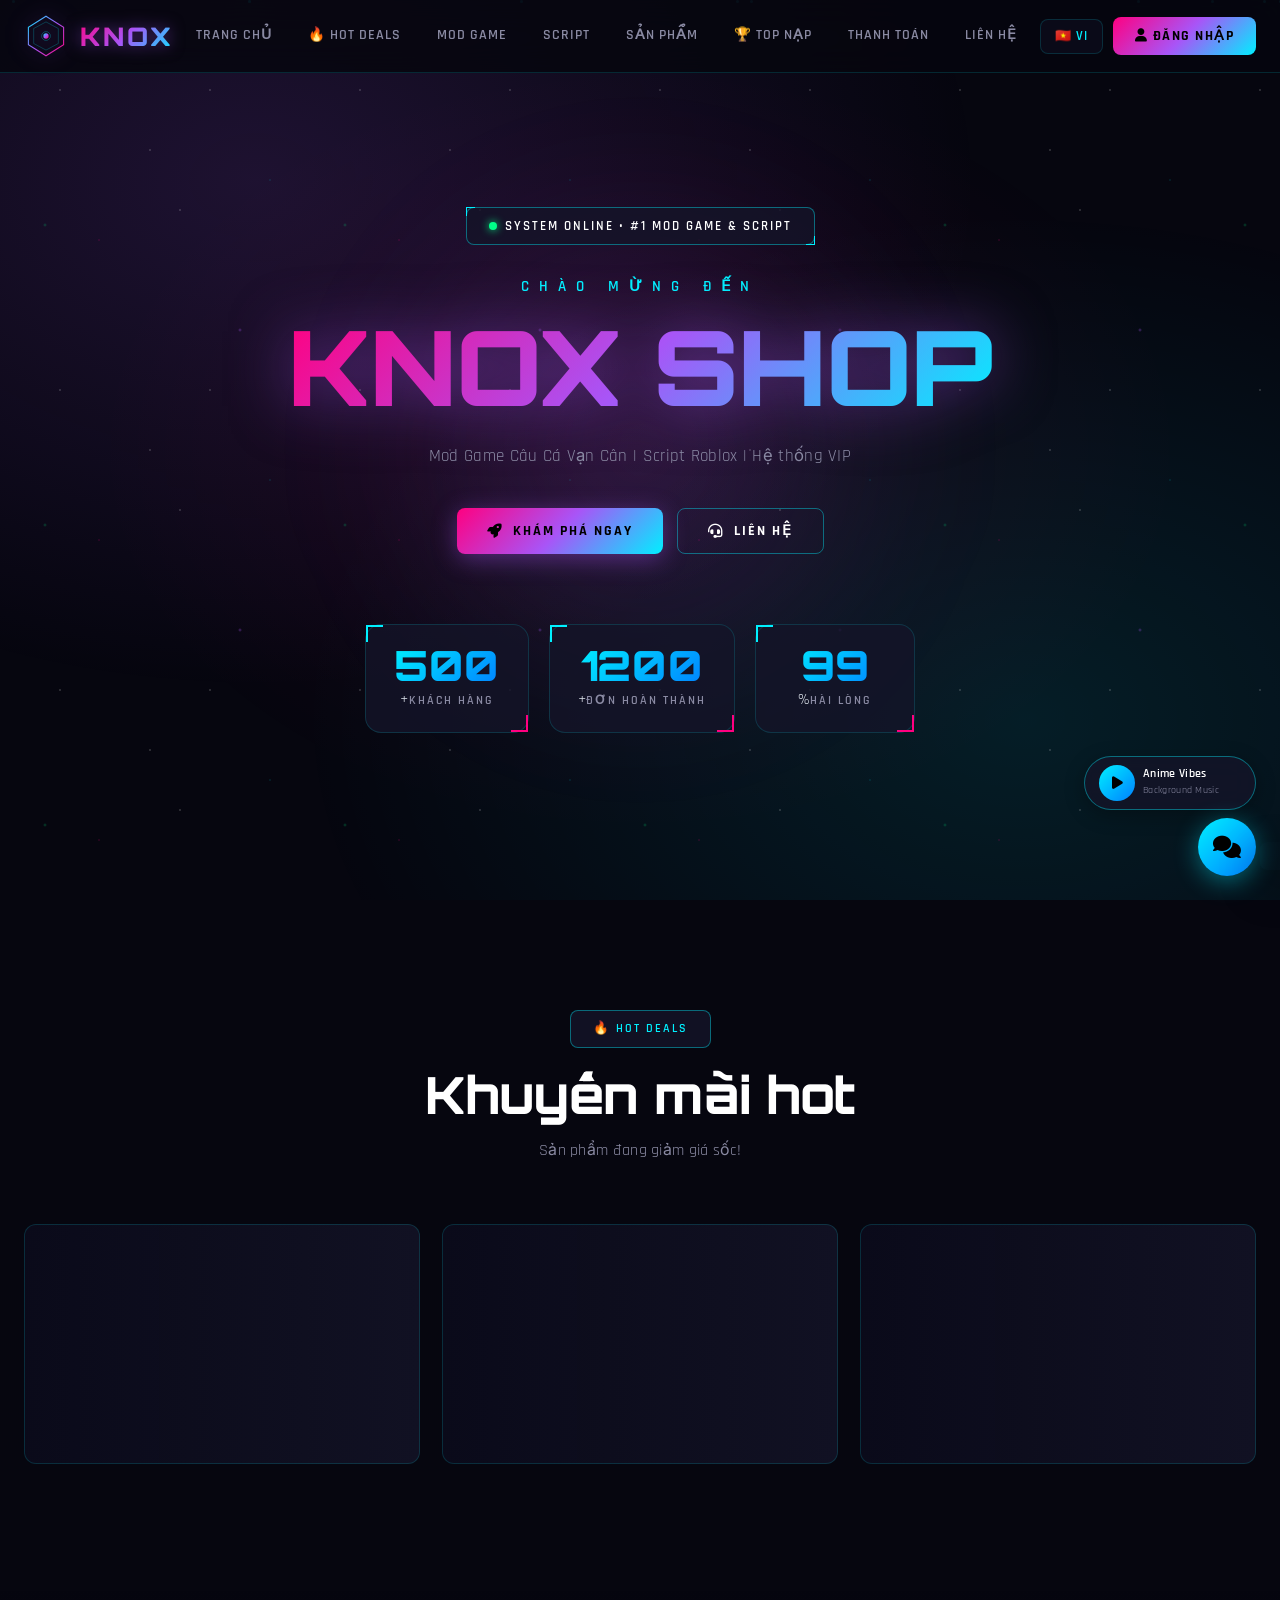
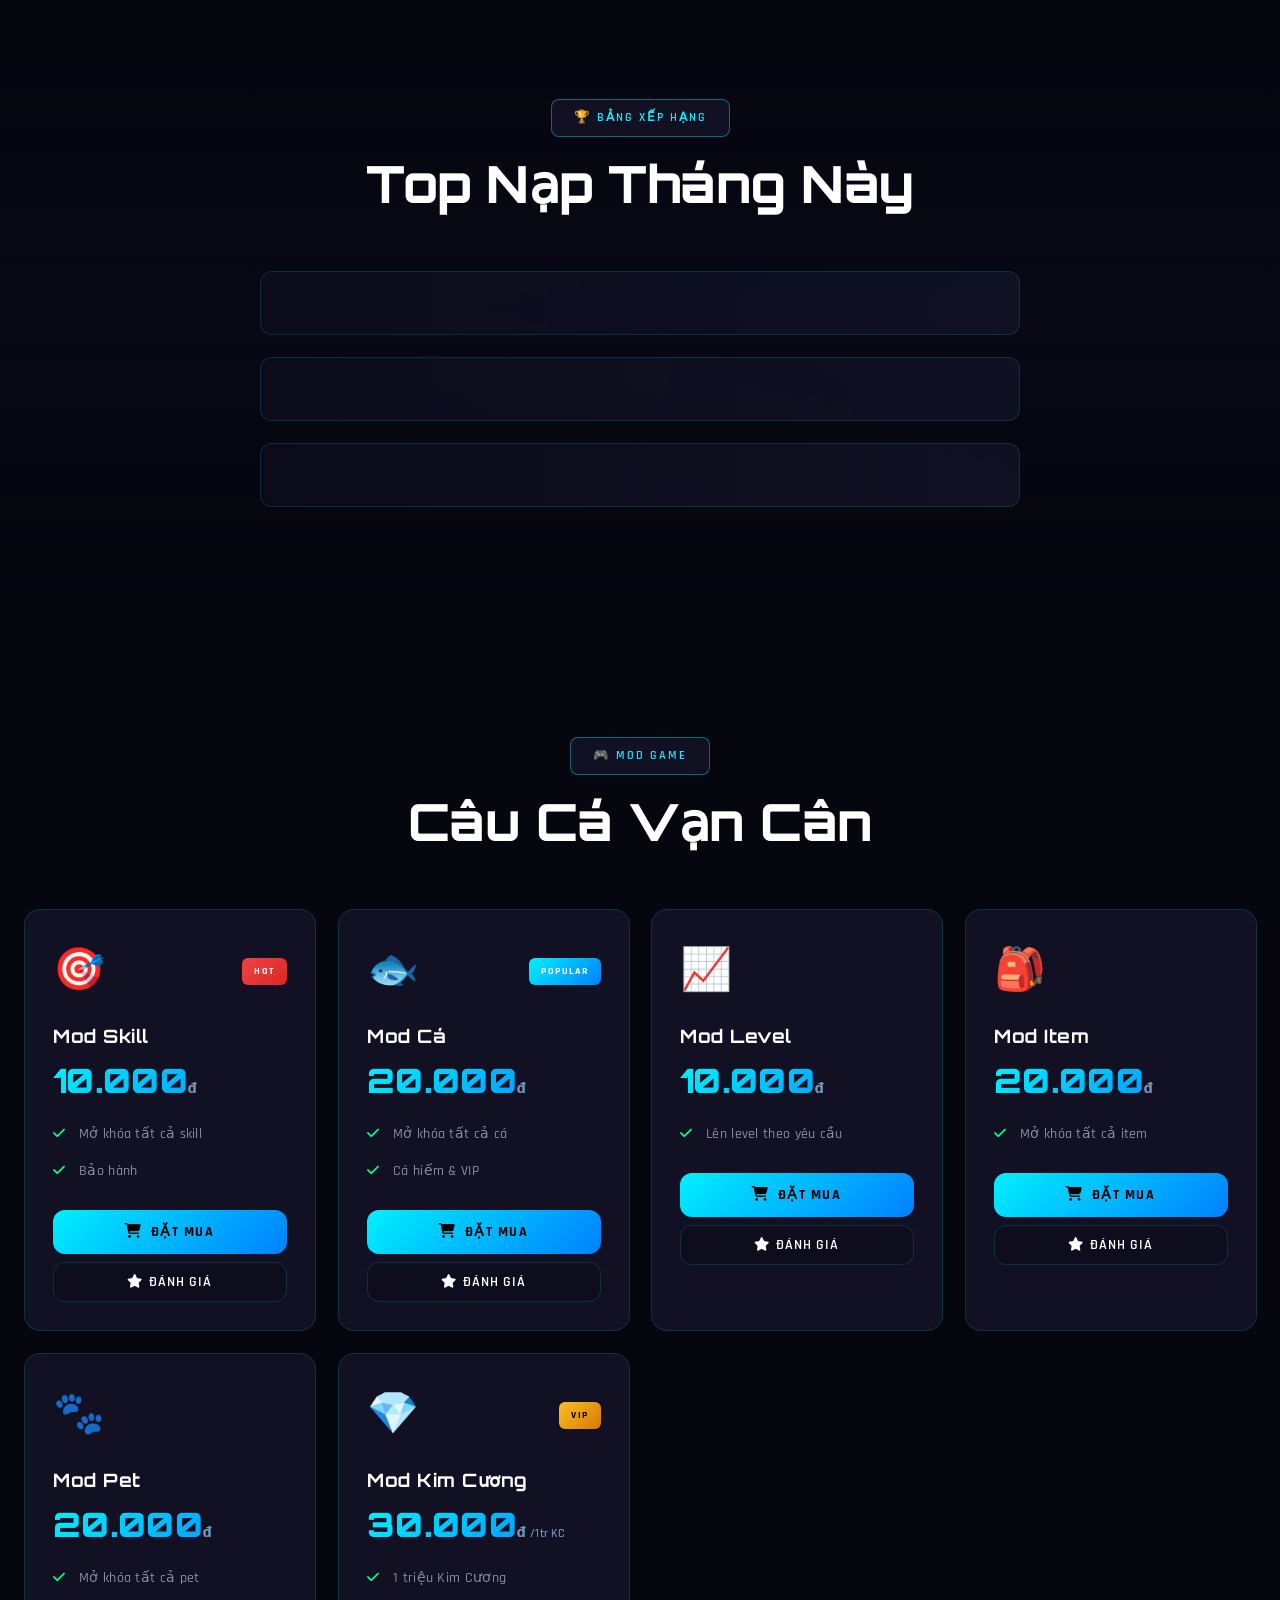
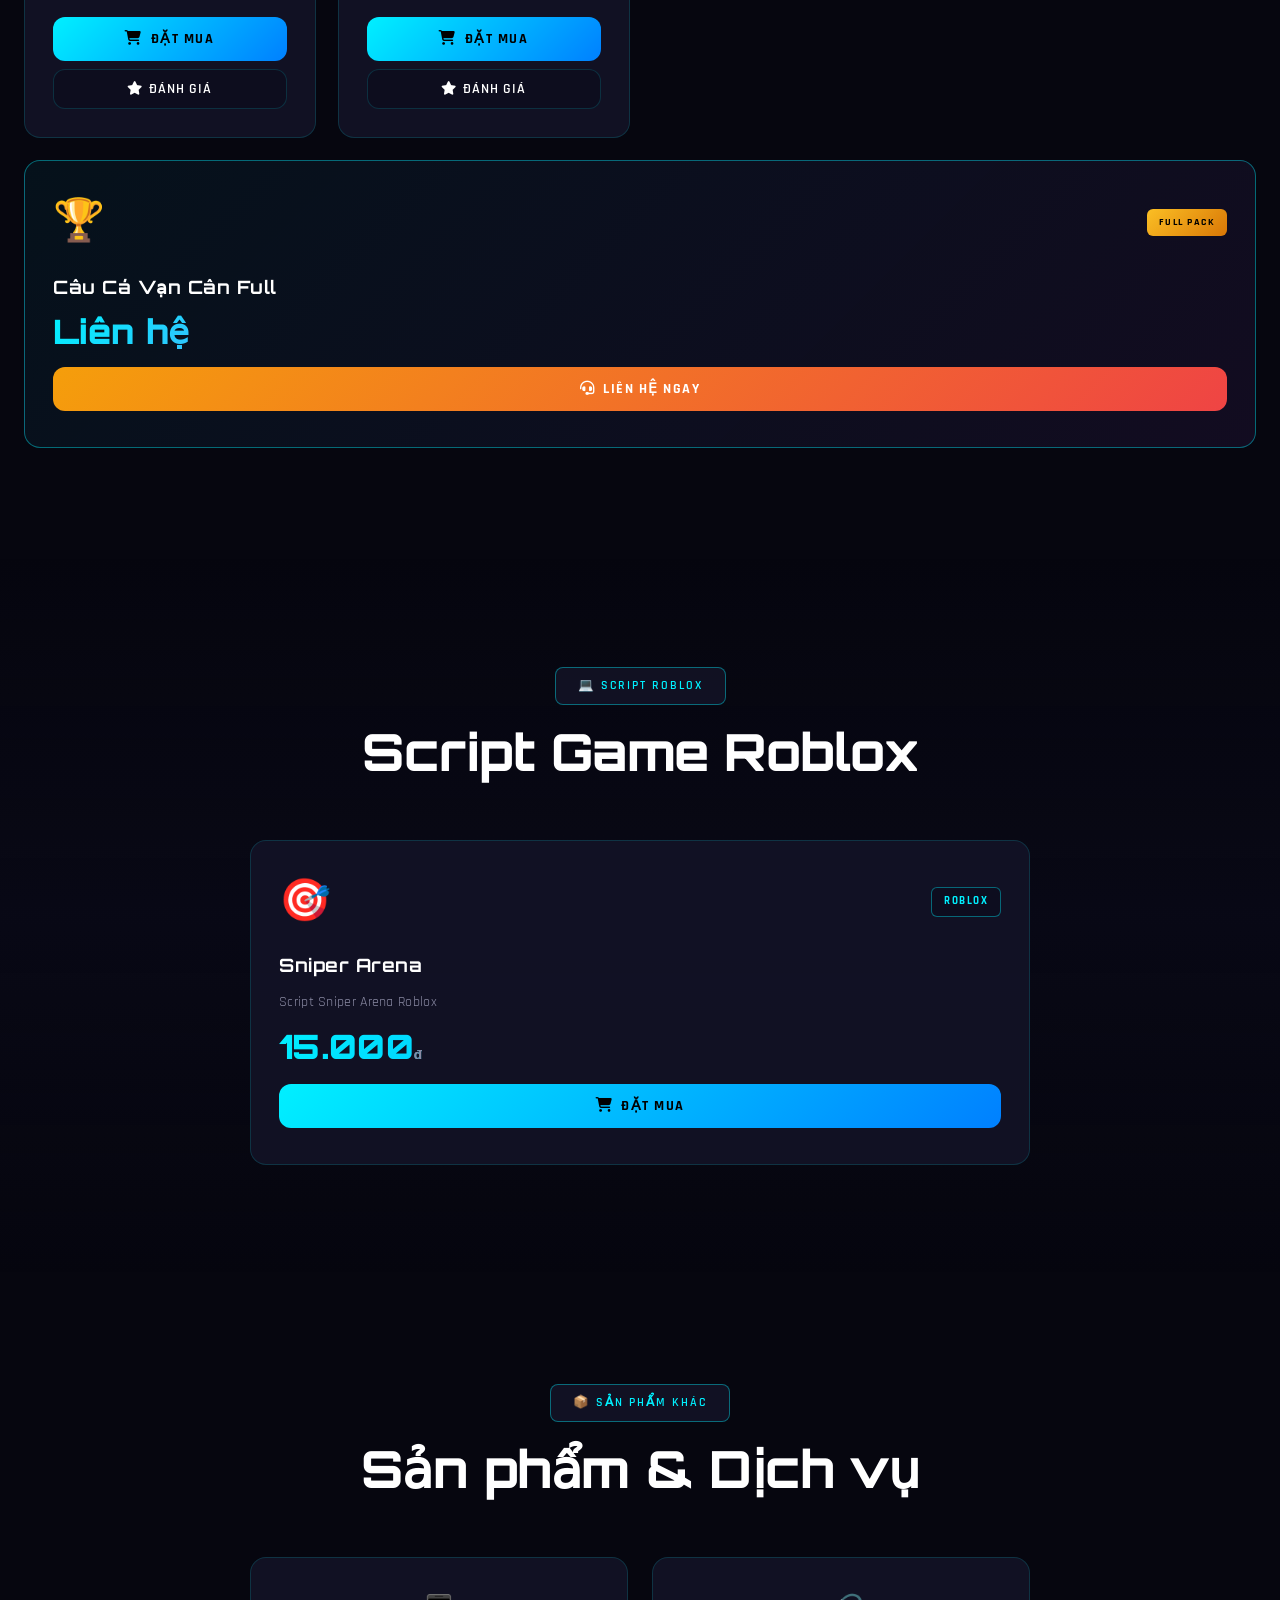
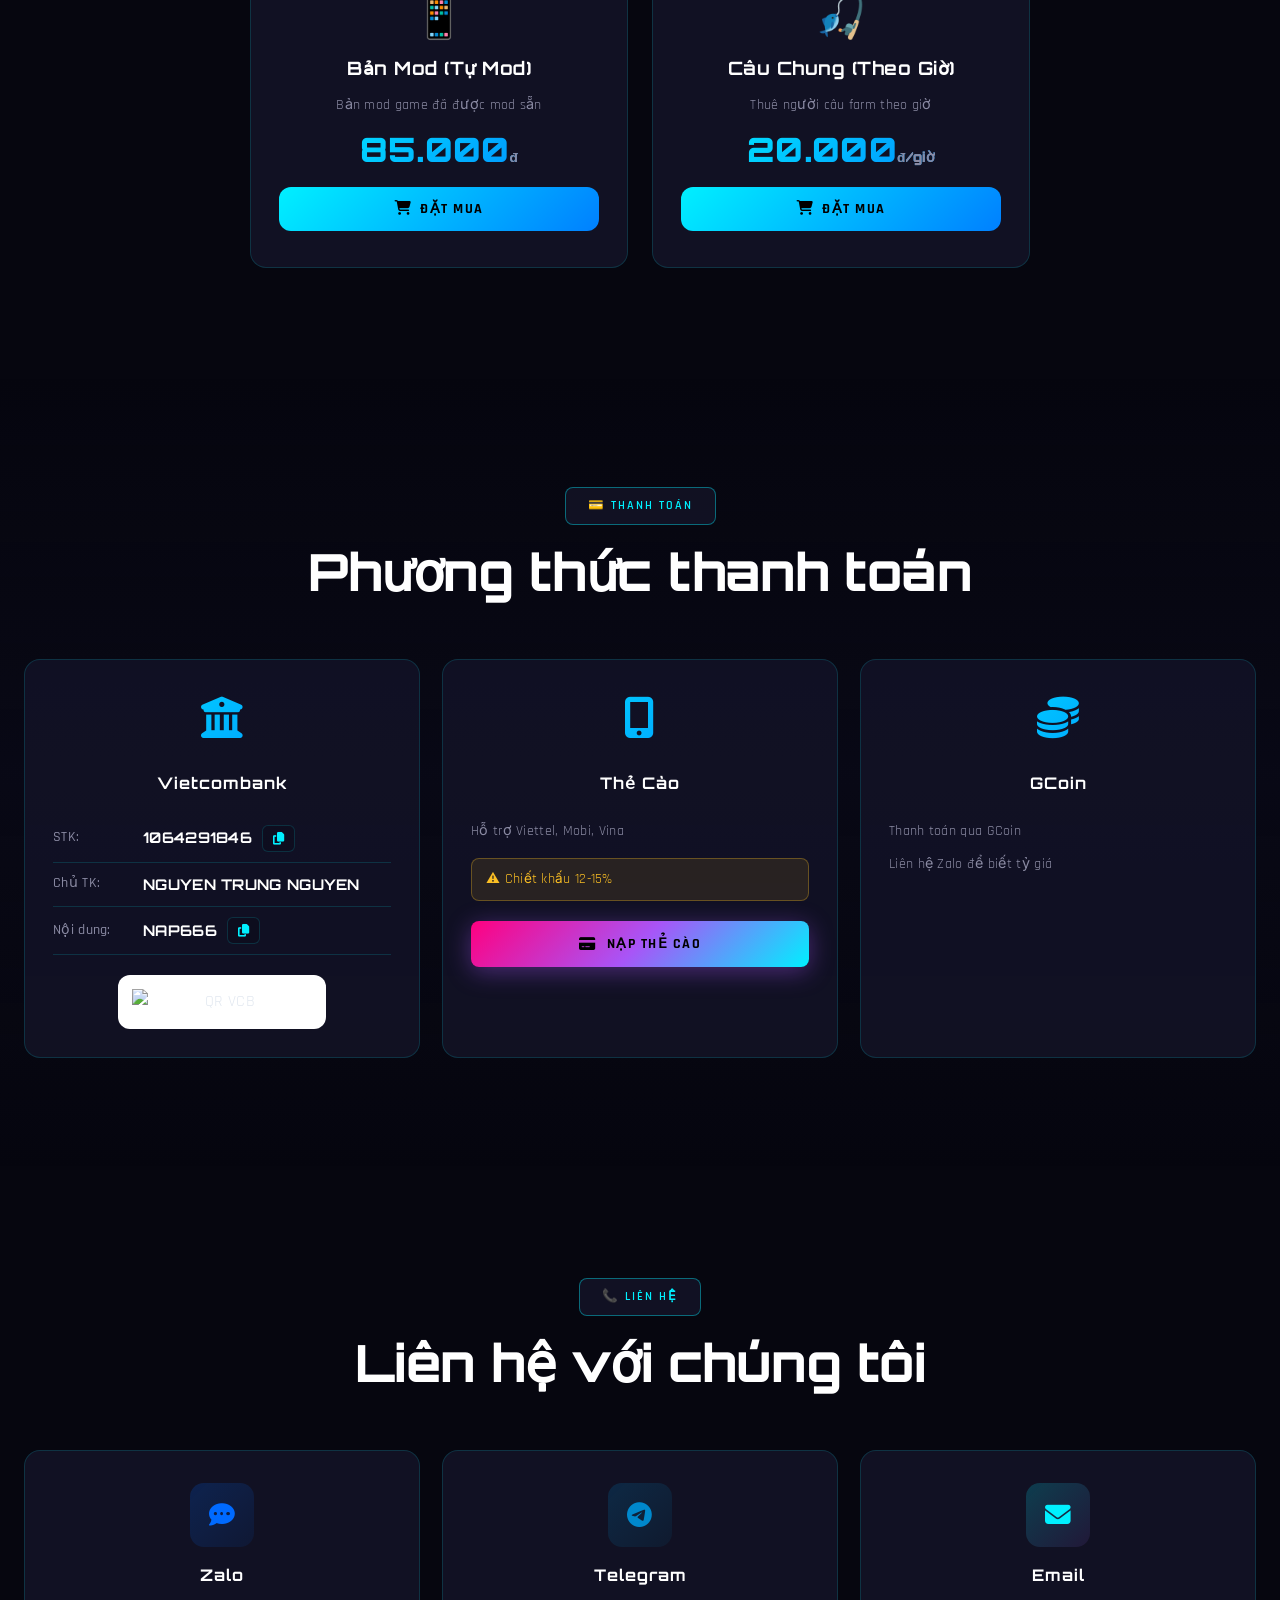
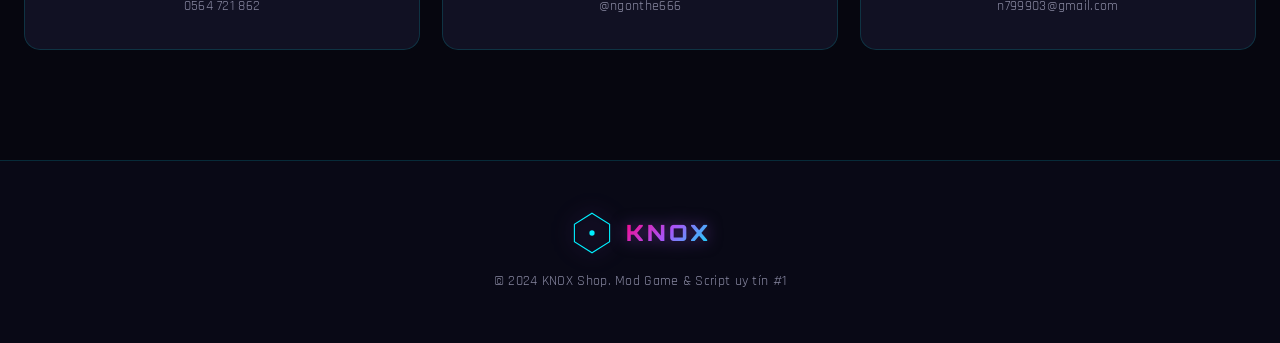
==== commit 5e15686d: "Update discount percentage for card payments" ====
--- a/index.html
+++ b/index.html
@@ -256,7 +256,7 @@
                 <h3>Thẻ Cào</h3>
                 <div class="payment-info">
                     <p>Hỗ trợ Viettel, Mobi, Vina</p>
-                    <p class="payment-note">⚠️ Chiết khấu 20-30%</p>
+                    <p class="payment-note">⚠️ Chiết khấu 12-15%</p>
                     <button class="btn-primary full" onclick="openCardModal()" style="margin-top:10px"><i class="fas fa-credit-card"></i> Nạp thẻ cào</button>
                 </div>
             </div>
--- a/style.css
+++ b/style.css
@@ -466,10 +466,8 @@
 ::-webkit-scrollbar{width:8px}
 ::-webkit-scrollbar-track{background:var(--bg-2)}
 ::-webkit-scrollbar-thumb{background:var(--gradient-cyan);border-radius:4px}
-
 @media (max-width:768px){
-.nav-links{display:none;position:absolute;top:100%;left:0;width:100%;background:rgba(6,6,15,0.98);flex-direction:column;padding:20px;border-bottom:1px solid var(--border);max-height:calc(100vh - 70px);overflow-y:auto;gap:8px}
-.nav-links.active{display:flex}
+.nav-links{display:none;position:fixed;top:70px;left:0;right:0;bottom:0;width:100%;background:rgba(6,6,15,0.98);flex-direction:column;padding:20px;border-bottom:1px solid var(--border);overflow-y:auto;gap:8px;-webkit-overflow-scrolling:touch}
 .nav-links>a{width:100%;padding:12px 16px}
 .hamburger{display:flex}
 .btn-notif-mobile{display:flex;align-items:center;justify-content:center}
@@ -495,3 +493,22 @@
 @media (min-width:769px){.nav-user-section{display:none !important}}
 
 @media (prefers-reduced-motion:reduce){*,*::before,*::after{animation-duration:0.01ms !important;transition-duration:0.01ms !important}}
+/* FIX MOBILE SCROLL */
+@media (max-width:768px){
+    body.menu-open{overflow:hidden}
+    .nav-links{
+        position:fixed !important;
+        top:62px !important;
+        left:0;
+        right:0;
+        bottom:0;
+        max-height:none !important;
+        height:calc(100vh - 62px) !important;
+        overflow-y:auto !important;
+        -webkit-overflow-scrolling:touch;
+        padding-bottom:100px !important;
+    }
+    .nav-user-section{
+        margin-bottom:50px;
+    }
+      }
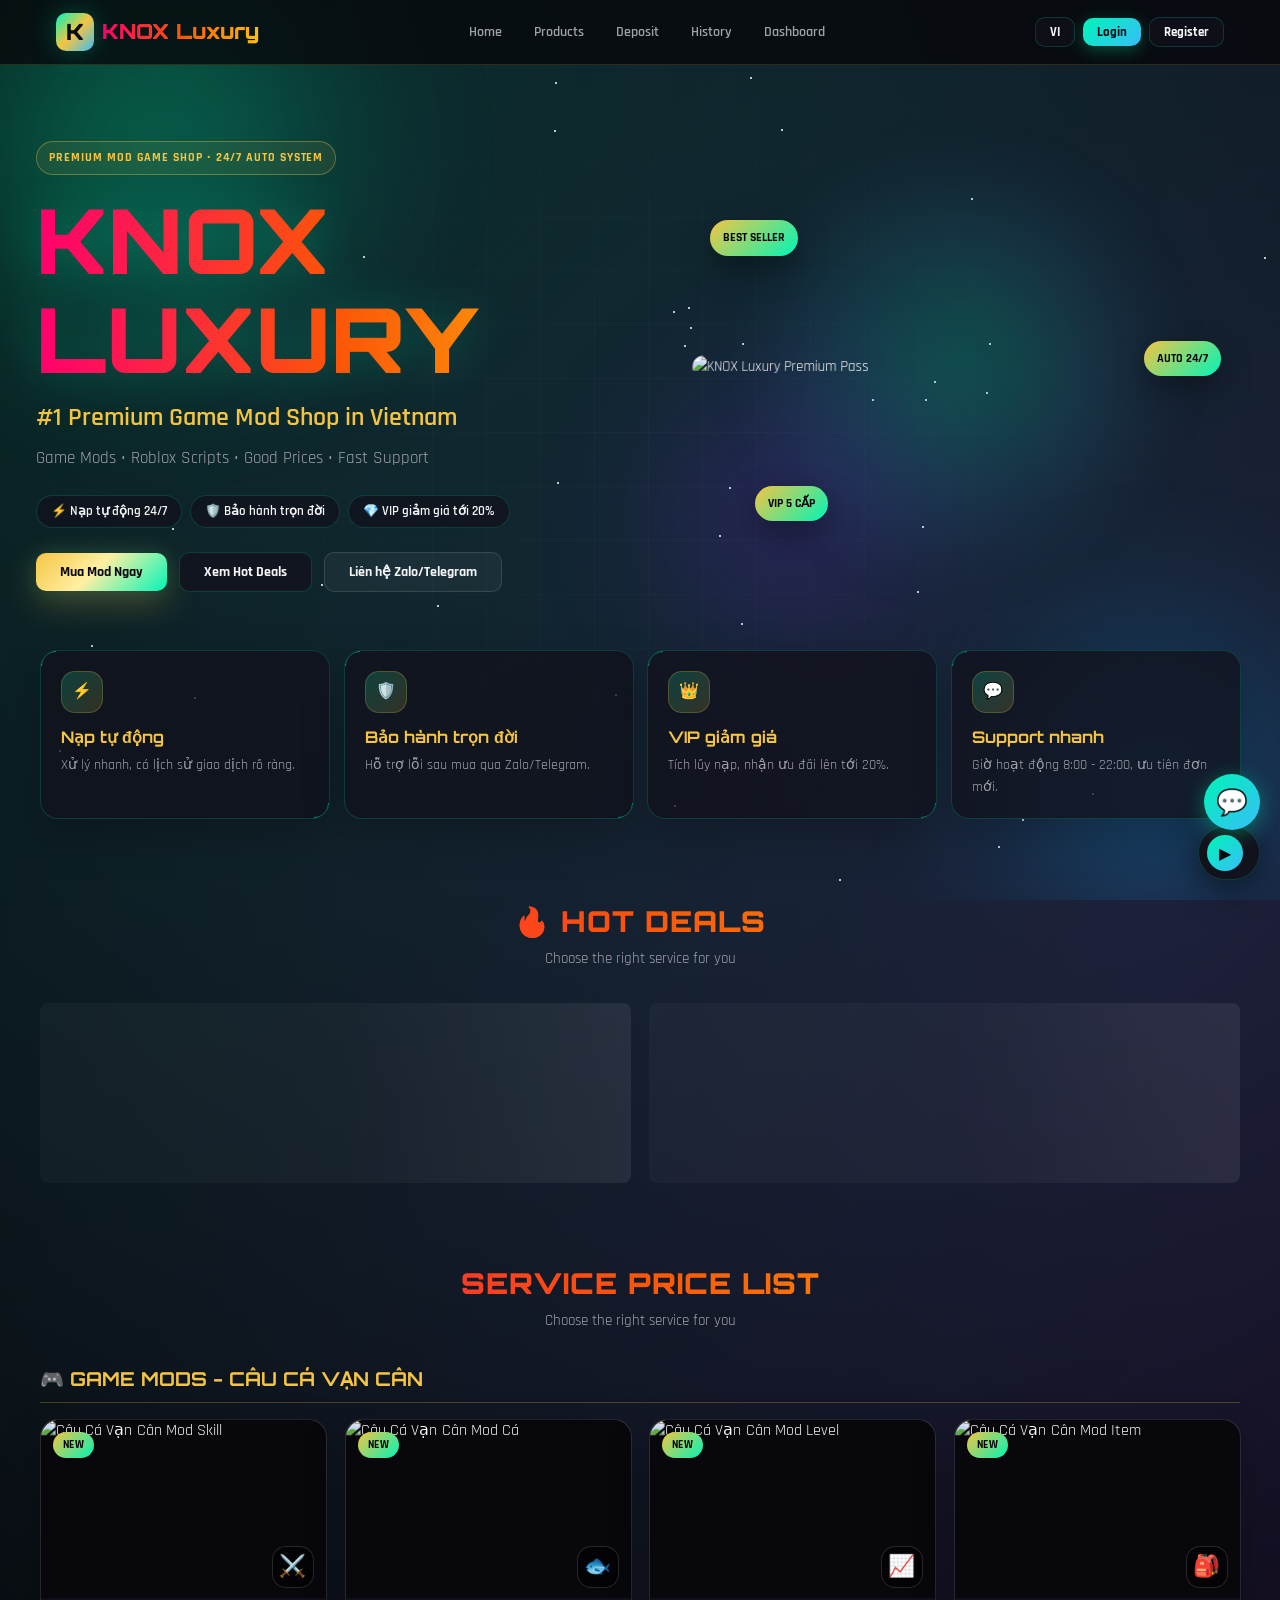
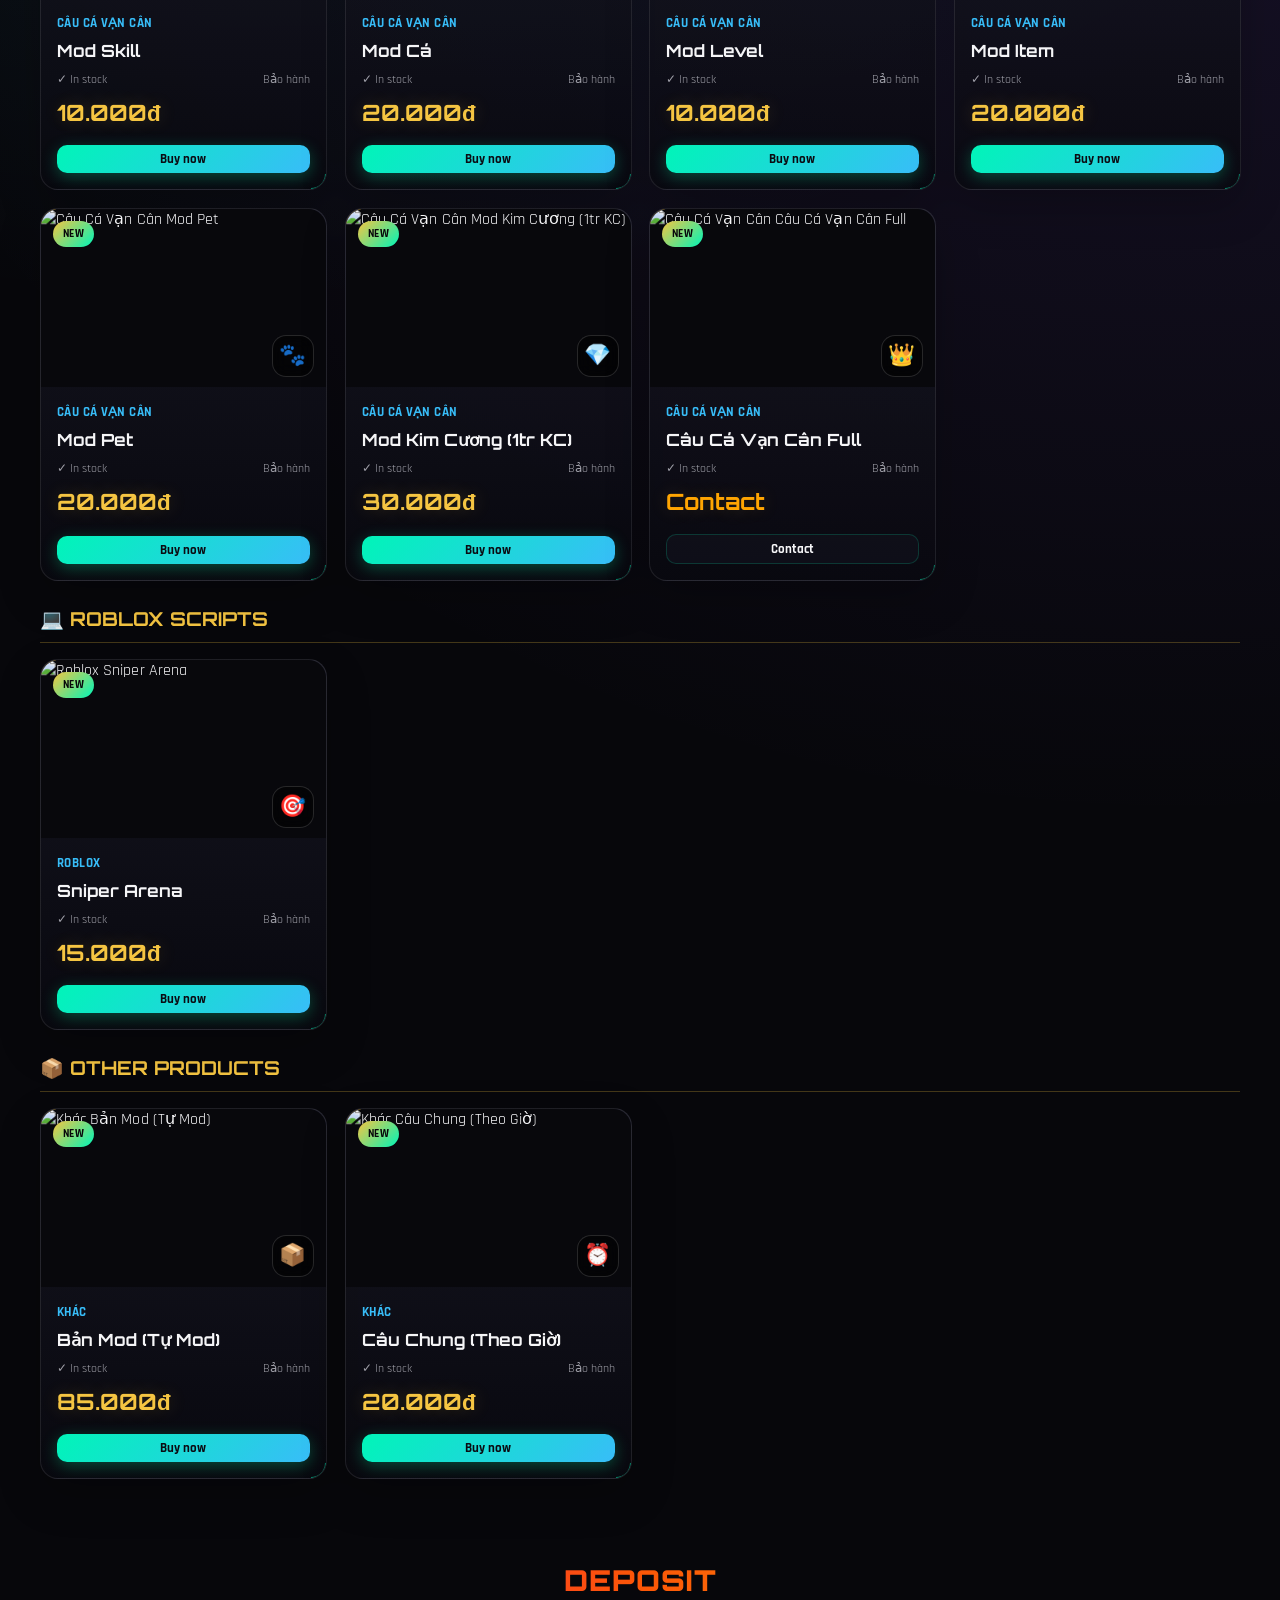
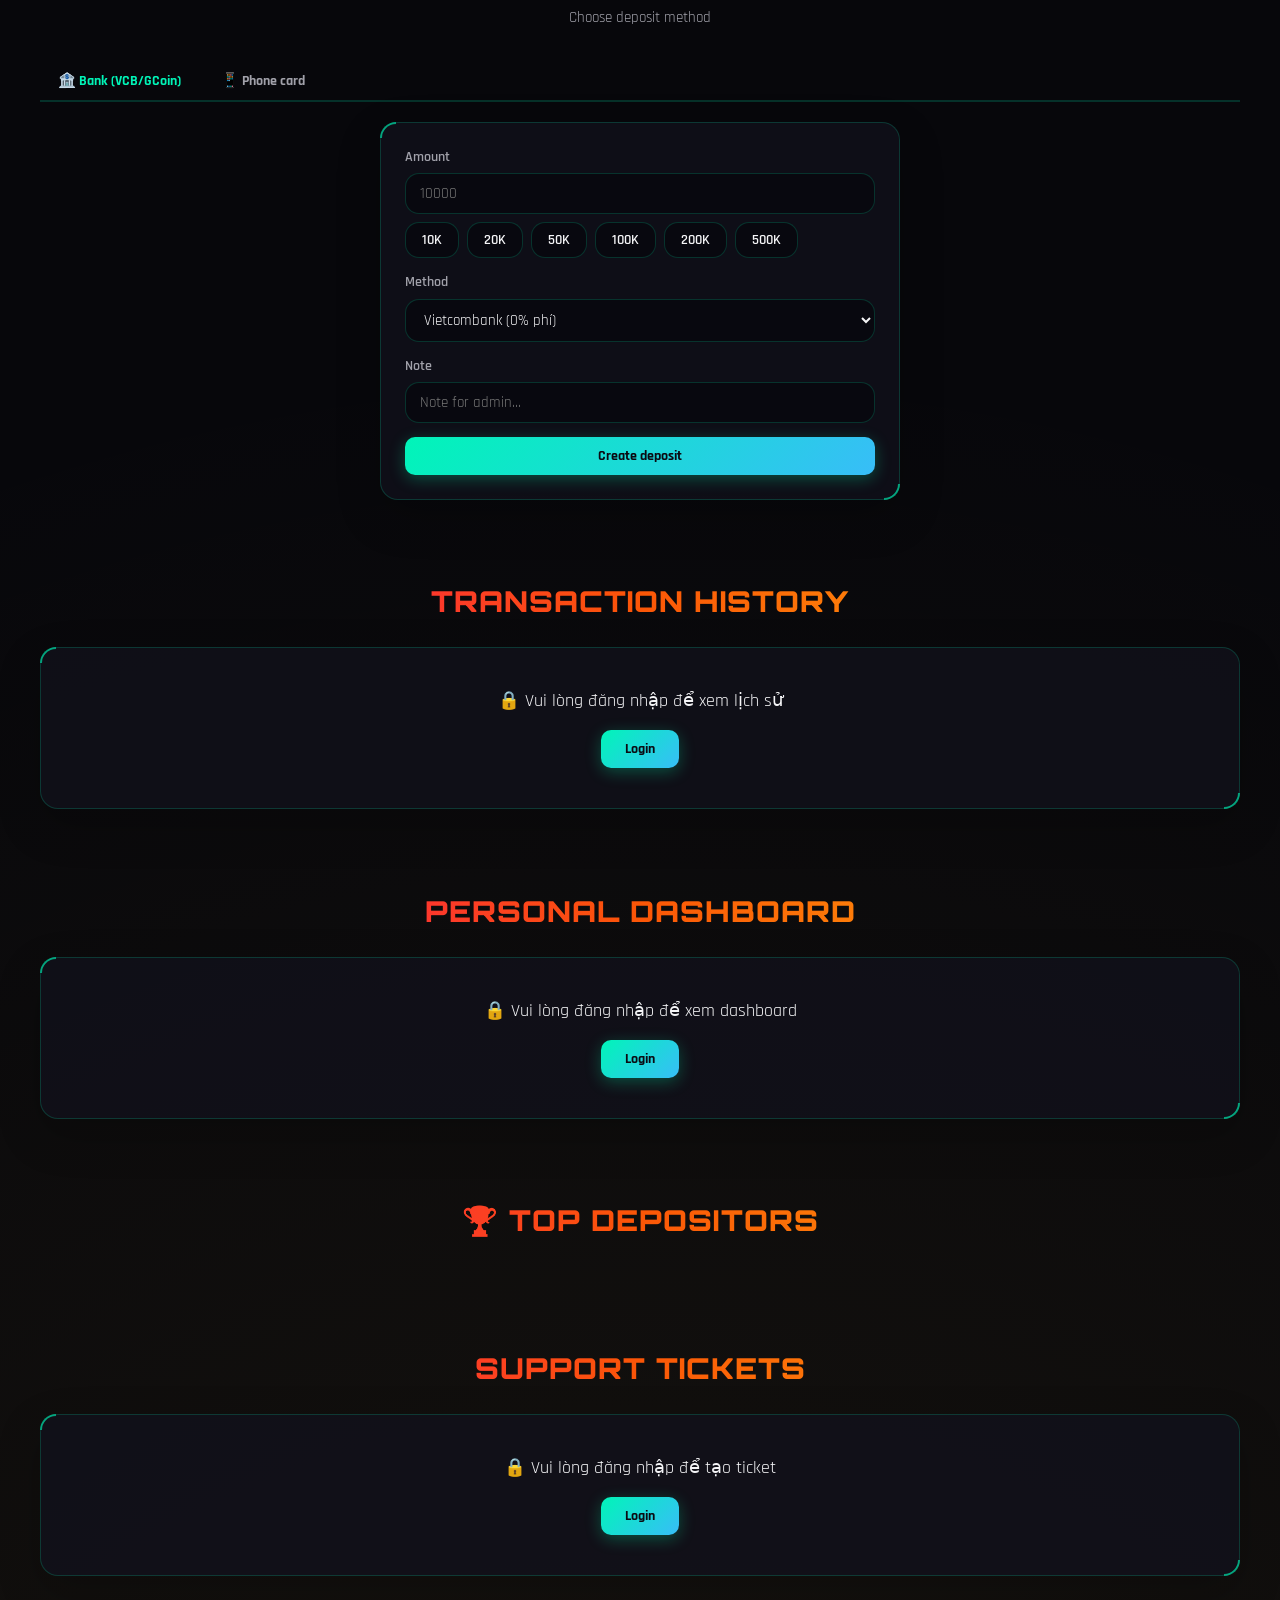
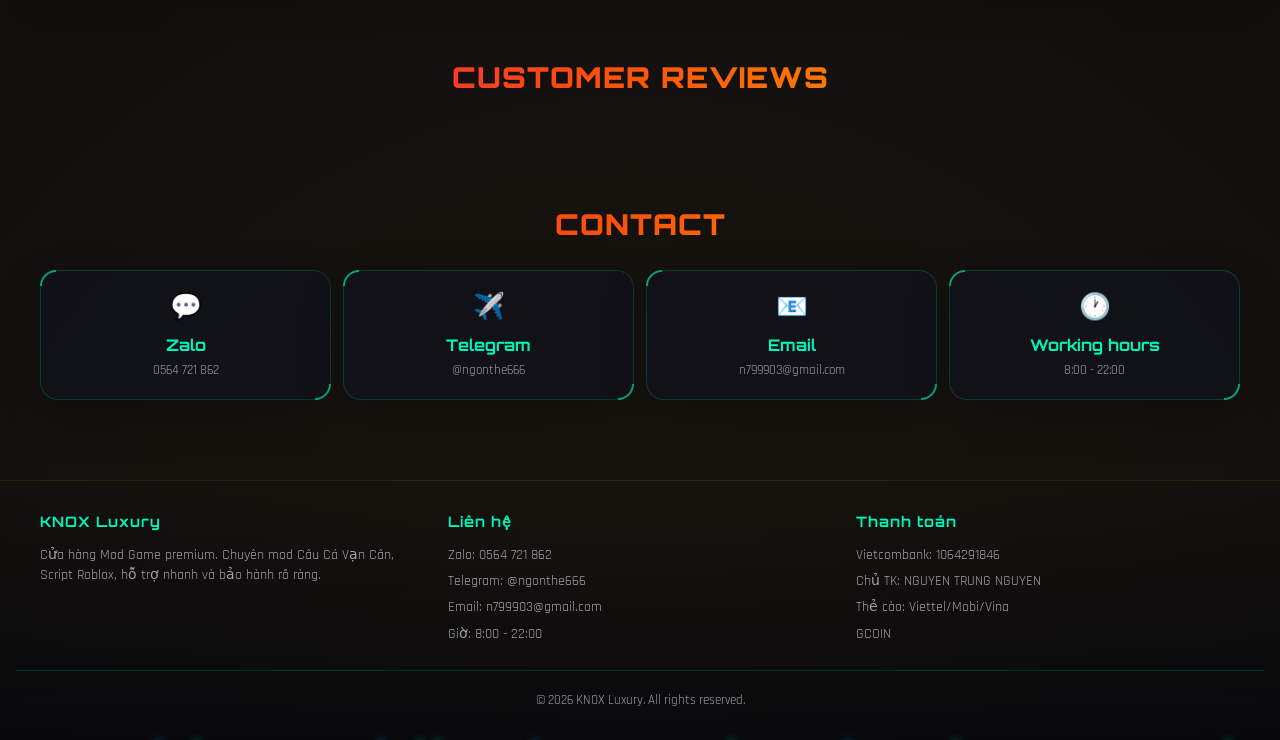
==== commit ea7afb58: "Add files via upload" ====
--- a/index.html
+++ b/index.html
@@ -1,343 +1,590 @@
 <!DOCTYPE html>
 <html lang="vi">
 <head>
-<meta charset="UTF-8">
-<meta name="viewport" content="width=device-width, initial-scale=1.0">
-<title>KNOX - Mod Game & Script Shop</title>
-<meta name="description" content="KNOX Shop - Mod Game Câu Cá Vạn Cân, Script Roblox uy tín #1">
-<meta name="theme-color" content="#a855f7">
-<link rel="manifest" href="manifest.json">
-<link rel="icon" href="data:image/svg+xml,<svg xmlns='http://www.w3.org/2000/svg' viewBox='0 0 100 100'><text y='.9em' font-size='90'>⚡</text></svg>">
-<link href="https://fonts.googleapis.com/css2?family=Orbitron:wght@400;700;900&family=Inter:wght@300;400;500;600;700&family=Rajdhani:wght@400;500;600;700&display=swap" rel="stylesheet">
-<link rel="stylesheet" href="https://cdnjs.cloudflare.com/ajax/libs/font-awesome/6.5.0/css/all.min.css">
-<link rel="stylesheet" href="style.css">
-<script src="https://cdn.jsdelivr.net/npm/@supabase/supabase-js@2"></script>
+  <meta charset="UTF-8">
+  <meta name="viewport" content="width=device-width, initial-scale=1.0, maximum-scale=5.0">
+  <meta name="theme-color" content="#07070B">
+  <meta name="description" content="KNOX LUXURY - Shop mod game premium: Câu Cá Vạn Cân, Roblox Scripts, nạp tự động 24/7, bảo hành trọn đời.">
+  <title>KNOX LUXURY - Premium Mod Game Shop</title>
+  <link rel="manifest" href="manifest.json">
+  <link rel="stylesheet" href="style.css">
+  <link rel="icon" href="data:image/svg+xml,%3Csvg xmlns='http://www.w3.org/2000/svg' viewBox='0 0 100 100'%3E%3Crect width='100' height='100' rx='20' fill='%230B0B12'/%3E%3Ctext x='50' y='70' font-size='55' font-family='Arial' font-weight='bold' fill='%2300E5A0' text-anchor='middle'%3EK%3C/text%3E%3C/svg%3E">
 </head>
 <body>
-<!-- Galaxy Background Effects -->
-<div class="galaxy-orb"></div>
-<div class="sakura s1">🌸</div>
-<div class="sakura s2">🌸</div>
-<div class="sakura s3">🌸</div>
-<div class="sakura s4">🌸</div>
+
+<!-- Galaxy Background -->
+<div class="galaxy-bg">
+  <div class="galaxy-orb o1"></div>
+  <div class="galaxy-orb o2"></div>
+  <div class="galaxy-orb o3"></div>
+</div>
+<div class="stars" id="starsContainer"></div>
+
+<!-- NAVBAR -->
+<nav class="navbar">
+  <div class="nav-inner">
+    <a href="#home" class="nav-logo" onclick="navTo('home');return false;">
+      <span class="logo-icon">K</span>
+      <span class="holo">KNOX Luxury</span>
+    </a>
+    <ul class="nav-links">
+      <li><a href="#home" data-i18n="nav_home" onclick="navTo('home');return false;">Trang chủ</a></li>
+      <li><a href="#products" data-i18n="nav_products" onclick="navTo('products');return false;">Sản phẩm</a></li>
+      <li><a href="#deposit" data-i18n="nav_deposit" onclick="navTo('deposit');return false;">Nạp tiền</a></li>
+      <li><a href="#history" data-i18n="nav_history" onclick="navTo('history');return false;">Lịch sử</a></li>
+      <li><a href="#dashboard" data-i18n="nav_dashboard" onclick="navTo('dashboard');return false;">Dashboard</a></li>
+    </ul>
+    <div class="nav-right">
+      <div class="nav-balance hidden" id="navBalance">
+        <span>💰</span>
+        <span id="navBalanceVal">0đ</span>
+      </div>
+      <span class="vip-badge hidden" id="navVipBadge" style="font-size:0.7rem;">NEW</span>
+      <button class="notif-bell hidden" id="notifBell" onclick="toggleNotifDropdown(event)">
+        🔔<span class="notif-badge hidden" id="notifBadge">0</span>
+      </button>
+      <div class="notif-dropdown" id="notifDropdown"></div>
+      <button class="btn btn-secondary btn-sm" data-i18n="nav_lang" onclick="toggleLang()">EN</button>
+      <button class="btn btn-primary btn-sm hidden" id="navLoginBtn" data-i18n="nav_login" onclick="openModal('loginModal')">Đăng nhập</button>
+      <button class="btn btn-secondary btn-sm hidden" id="navRegisterBtn" data-i18n="nav_register" onclick="openModal('registerModal')">Đăng ký</button>
+      <button class="btn btn-danger btn-sm hidden" id="navLogoutBtn" data-i18n="nav_logout" onclick="doLogout()">Đăng xuất</button>
+      <button class="btn btn-holo btn-sm hidden" id="navAdminBtn" data-i18n="nav_admin" onclick="window.location.href='admin.html'">Admin Panel</button>
+      <button class="hamburger" id="hamburger" onclick="toggleMobileMenu()">
+        <span></span><span></span><span></span>
+      </button>
+    </div>
+  </div>
+</nav>
+
+<!-- MOBILE MENU -->
+<div class="overlay" id="menuOverlay" onclick="closeMobileMenu()"></div>
+<div class="mobile-menu" id="mobileMenu">
+  <div class="user-panel" id="mobileUserPanel">
+    <div style="display:flex;justify-content:space-between;align-items:center;margin-bottom:8px;">
+      <strong id="mobileUsername">Guest</strong>
+      <span class="vip-badge" id="mobileVipBadge" style="display:none">NEW</span>
+    </div>
+    <div class="nav-balance" style="display:inline-flex;margin-bottom:12px;">
+      <span>💰</span><span id="mobileBalanceVal">0đ</span>
+    </div>
+    <div id="mobileDepositBtns" style="display:none;flex-direction:column;gap:8px;">
+      <button class="btn btn-primary btn-block btn-sm" data-i18n="nav_topup" onclick="navTo('deposit');closeMobileMenu();">Nạp tiền</button>
+      <button class="btn btn-secondary btn-block btn-sm" data-i18n="changepass_title" onclick="openModal('changepassModal');closeMobileMenu();">Đổi mật khẩu</button>
+      <button class="btn btn-danger btn-block btn-sm" data-i18n="nav_logout" onclick="doLogout();closeMobileMenu();">Đăng xuất</button>
+    </div>
+    <div id="mobileAuthBtns" style="display:flex;flex-direction:column;gap:8px;">
+      <button class="btn btn-primary btn-block btn-sm" data-i18n="nav_login" onclick="openModal('loginModal');closeMobileMenu();">Đăng nhập</button>
+      <button class="btn btn-secondary btn-block btn-sm" data-i18n="nav_register" onclick="openModal('registerModal');closeMobileMenu();">Đăng ký</button>
+    </div>
+  </div>
+  <div class="nav-links">
+    <a href="#home" data-i18n="nav_home" onclick="navTo('home');closeMobileMenu();return false;">Trang chủ</a>
+    <a href="#products" data-i18n="nav_products" onclick="navTo('products');closeMobileMenu();return false;">Sản phẩm</a>
+    <a href="#deposit" data-i18n="nav_deposit" onclick="navTo('deposit');closeMobileMenu();return false;">Nạp tiền</a>
+    <a href="#history" data-i18n="nav_history" onclick="navTo('history');closeMobileMenu();return false;">Lịch sử</a>
+    <a href="#dashboard" data-i18n="nav_dashboard" onclick="navTo('dashboard');closeMobileMenu();return false;">Dashboard</a>
+  </div>
+</div>
+
+<!-- MAIN CONTENT -->
+<main id="mainContent">
+
+  <!-- HERO -->
+  <section class="hero hero-premium" id="home">
+    <div class="hero-copy">
+      <div class="eyebrow">PREMIUM MOD GAME SHOP • 24/7 AUTO SYSTEM</div>
+      <h1 class="hero-title holo">KNOX LUXURY</h1>
+      <p class="hero-sub" data-i18n="hero_subtitle">Cửa hàng Mod Game Premium #1 Việt Nam</p>
+      <p class="hero-desc" data-i18n="hero_desc">Mod Game Câu Cá Vạn Cân • Script Roblox • Giá tốt • Hỗ trợ nhanh</p>
+      <div class="hero-features">
+        <span class="hero-feature-tag">⚡ Nạp tự động 24/7</span>
+        <span class="hero-feature-tag">🛡️ Bảo hành trọn đời</span>
+        <span class="hero-feature-tag">💎 VIP giảm giá tới 20%</span>
+      </div>
+      <div class="hero-actions">
+        <button class="btn btn-luxury" onclick="navTo('products')">Mua Mod Ngay</button>
+        <button class="btn btn-secondary" onclick="navTo('hotDealsSection')">Xem Hot Deals</button>
+        <button class="btn btn-ghost" onclick="toggleChat()">Liên hệ Zalo/Telegram</button>
+      </div>
+    </div>
+    <div class="hero-visual" aria-label="KNOX Luxury premium 3D gravity visual">
+      <img src="assets/products/hero-luxury-pass.svg" alt="KNOX Luxury Premium Pass" loading="eager">
+      <div class="floating-chip chip-1">BEST SELLER</div>
+      <div class="floating-chip chip-2">AUTO 24/7</div>
+      <div class="floating-chip chip-3">VIP 5 CẤP</div>
+    </div>
+  </section>
+
+  <!-- TRUST / WHY CHOOSE US -->
+  <section class="section container trust-section" id="trustSection">
+    <div class="trust-grid">
+      <div class="hud-card trust-card"><span class="trust-icon">⚡</span><strong>Nạp tự động</strong><p>Xử lý nhanh, có lịch sử giao dịch rõ ràng.</p></div>
+      <div class="hud-card trust-card"><span class="trust-icon">🛡️</span><strong>Bảo hành trọn đời</strong><p>Hỗ trợ lỗi sau mua qua Zalo/Telegram.</p></div>
+      <div class="hud-card trust-card"><span class="trust-icon">👑</span><strong>VIP giảm giá</strong><p>Tích lũy nạp, nhận ưu đãi lên tới 20%.</p></div>
+      <div class="hud-card trust-card"><span class="trust-icon">💬</span><strong>Support nhanh</strong><p>Giờ hoạt động 8:00 - 22:00, ưu tiên đơn mới.</p></div>
+    </div>
+  </section>
+
+  <!-- HOT DEALS -->
+  <section class="section container" id="hotDealsSection">
+    <div class="section-header">
+      <h2 class="section-title holo">🔥 HOT DEALS</h2>
+      <p class="section-sub" data-i18n="products_subtitle">Chọn dịch vụ phù hợp với bạn</p>
+    </div>
+    <div class="deal-grid" id="hotDealsGrid">
+      <div class="skeleton skeleton-card"></div>
+      <div class="skeleton skeleton-card"></div>
+    </div>
+  </section>
+
+  <!-- PRODUCTS -->
+  <section class="section container" id="products">
+    <div class="section-header">
+      <h2 class="section-title holo" data-i18n="products_title">BẢNG GIÁ DỊCH VỤ</h2>
+      <p class="section-sub" data-i18n="products_subtitle">Chọn dịch vụ phù hợp với bạn</p>
+    </div>
+
+    <div class="cat-header" data-i18n="cat_mod">🎮 MOD GAME - CÂU CÁ VẠN CÂN</div>
+    <div class="product-grid" id="modGrid"></div>
+
+    <div class="cat-header" data-i18n="cat_script">💻 SCRIPT ROBLOX</div>
+    <div class="product-grid" id="scriptGrid"></div>
+
+    <div class="cat-header" data-i18n="cat_other">📦 SẢN PHẨM KHÁC</div>
+    <div class="product-grid" id="otherGrid"></div>
+  </section>
+
+  <!-- DEPOSIT -->
+  <section class="section container" id="deposit">
+    <div class="section-header">
+      <h2 class="section-title holo" data-i18n="deposit_title">NẠP TIỀN</h2>
+      <p class="section-sub" data-i18n="deposit_subtitle">Chọn phương thức nạp</p>
+    </div>
+    <div class="tabs">
+      <button class="tab-btn active" data-i18n="deposit_bank" onclick="switchDepositTab('bank', this)">🏦 Ngân hàng</button>
+      <button class="tab-btn" data-i18n="deposit_card" onclick="switchDepositTab('card', this)">📱 Thẻ cào</button>
+    </div>
+
+    <!-- Bank deposit -->
+    <div id="bankDepositTab">
+      <div class="hud-card" style="padding:24px;max-width:520px;margin:0 auto;">
+        <div class="form-group">
+          <label class="form-label" data-i18n="deposit_amount">Số tiền</label>
+          <input type="number" class="form-input" id="depAmount" placeholder="10000" min="10000" step="1000">
+          <div class="quick-amounts">
+            <button class="quick-amount" onclick="setDepAmount(10000, this)">10K</button>
+            <button class="quick-amount" onclick="setDepAmount(20000, this)">20K</button>
+            <button class="quick-amount" onclick="setDepAmount(50000, this)">50K</button>
+            <button class="quick-amount" onclick="setDepAmount(100000, this)">100K</button>
+            <button class="quick-amount" onclick="setDepAmount(200000, this)">200K</button>
+            <button class="quick-amount" onclick="setDepAmount(500000, this)">500K</button>
+          </div>
+        </div>
+        <div class="form-group">
+          <label class="form-label" data-i18n="deposit_method">Phương thức</label>
+          <select class="form-select" id="depMethod">
+            <option value="VCB">Vietcombank (0% phí)</option>
+            <option value="GCOIN">GCOIN</option>
+          </select>
+        </div>
+        <div class="form-group">
+          <label class="form-label" data-i18n="deposit_note">Ghi chú</label>
+          <input type="text" class="form-input" id="depNote" data-i18n-ph="deposit_note_placeholder" placeholder="Ghi chú cho admin...">
+        </div>
+        <button class="btn btn-primary btn-block" data-i18n="deposit_submit" onclick="createBankDeposit()">Tạo lệnh nạp</button>
+      </div>
+    </div>
+
+    <!-- Card deposit -->
+    <div id="cardDepositTab" style="display:none;">
+      <div class="hud-card" style="padding:24px;max-width:520px;margin:0 auto;">
+        <div class="form-group">
+          <label class="form-label" data-i18n="card_telco">Nhà mạng</label>
+          <select class="form-select" id="cardTelco" onchange="updateCardReceive()">
+            <option value="Viettel">Viettel</option>
+            <option value="Mobi">Mobifone</option>
+            <option value="Vina">Vinaphone</option>
+            <option value="Vietnamobile">Vietnamobile</option>
+          </select>
+        </div>
+        <div class="form-group">
+          <label class="form-label" data-i18n="card_amount">Mệnh giá</label>
+          <select class="form-select" id="cardAmount" onchange="updateCardReceive()">
+            <option value="10000">10.000đ</option>
+            <option value="20000">20.000đ</option>
+            <option value="30000">30.000đ</option>
+            <option value="50000">50.000đ</option>
+            <option value="100000">100.000đ</option>
+            <option value="200000">200.000đ</option>
+            <option value="500000">500.000đ</option>
+            <option value="1000000">1.000.000đ</option>
+          </select>
+        </div>
+        <div class="game-info-box">
+          <div class="game-info-row">
+            <span class="game-info-label" data-i18n="card_discount">Chiết khấu</span>
+            <span class="game-info-val text-accent" id="cardDiscountDisplay">13%</span>
+          </div>
+          <div class="game-info-row">
+            <span class="game-info-label" data-i18n="card_receive">Bạn sẽ nhận</span>
+            <span class="game-info-val text-accent" id="cardReceiveDisplay">0đ</span>
+          </div>
+        </div>
+        <div class="form-group">
+          <label class="form-label" data-i18n="card_serial">Số serial</label>
+          <input type="text" class="form-input" id="cardSerial" placeholder="100...">
+        </div>
+        <div class="form-group">
+          <label class="form-label" data-i18n="card_code">Mã thẻ</label>
+          <input type="text" class="form-input" id="cardCode" placeholder="Mã thẻ cào">
+        </div>
+        <button class="btn btn-primary btn-block" data-i18n="card_submit" onclick="createCardDeposit()">Gửi thẻ</button>
+      </div>
+    </div>
+  </section>
+
+  <!-- TRANSACTION HISTORY -->
+  <section class="section container" id="history">
+    <div class="section-header">
+      <h2 class="section-title holo" data-i18n="history_title">LỊCH SỬ GIAO DỊCH</h2>
+    </div>
+    <div id="historyLoginPrompt" class="hud-card" style="padding:40px;text-align:center;">
+      <p style="font-size:1.1rem;margin-bottom:16px;">🔒 Vui lòng đăng nhập để xem lịch sử</p>
+      <button class="btn btn-primary" data-i18n="nav_login" onclick="openModal('loginModal')">Đăng nhập</button>
+    </div>
+    <div id="historyContent" style="display:none;">
+      <div class="tabs">
+        <button class="tab-btn active" data-i18n="tab_orders" onclick="switchHistoryTab('orders', this)">Đơn hàng</button>
+        <button class="tab-btn" data-i18n="tab_deposits" onclick="switchHistoryTab('deposits', this)">Nạp tiền</button>
+        <button class="tab-btn" data-i18n="tab_cards" onclick="switchHistoryTab('cards', this)">Thẻ cào</button>
+      </div>
+      <div id="historyOrdersTab"><div class="table-wrap" id="historyOrdersTable"></div></div>
+      <div id="historyDepositsTab" style="display:none;"><div class="table-wrap" id="historyDepositsTable"></div></div>
+      <div id="historyCardsTab" style="display:none;"><div class="table-wrap" id="historyCardsTable"></div></div>
+    </div>
+  </section>
+
+  <!-- DASHBOARD -->
+  <section class="section container" id="dashboard">
+    <div class="section-header">
+      <h2 class="section-title holo" data-i18n="dash_title">DASHBOARD CÁ NHÂN</h2>
+    </div>
+    <div id="dashLoginPrompt" class="hud-card" style="padding:40px;text-align:center;">
+      <p style="font-size:1.1rem;margin-bottom:16px;">🔒 Vui lòng đăng nhập để xem dashboard</p>
+      <button class="btn btn-primary" data-i18n="nav_login" onclick="openModal('loginModal')">Đăng nhập</button>
+    </div>
+    <div id="dashContent" style="display:none;">
+      <div class="stat-grid" id="dashStats"></div>
+      <div class="hud-card" style="padding:20px;margin-top:16px;" id="vipProgressCard"></div>
+      <div class="hud-card" style="padding:20px;margin-top:16px;" id="referralCard"></div>
+    </div>
+  </section>
+
+  <!-- TOP MONTH -->
+  <section class="section container">
+    <div class="section-header">
+      <h2 class="section-title holo" data-i18n="top_title">🏆 TOP NẠP THÁNG</h2>
+    </div>
+    <div class="top-list" id="topMonthList"></div>
+  </section>
+
+  <!-- TICKETS -->
+  <section class="section container" id="ticketsSection">
+    <div class="section-header">
+      <h2 class="section-title holo" data-i18n="ticket_title">YÊU CẦU HỖ TRỢ</h2>
+    </div>
+    <div id="ticketLoginPrompt" class="hud-card" style="padding:40px;text-align:center;">
+      <p style="font-size:1.1rem;margin-bottom:16px;">🔒 Vui lòng đăng nhập để tạo ticket</p>
+      <button class="btn btn-primary" data-i18n="nav_login" onclick="openModal('loginModal')">Đăng nhập</button>
+    </div>
+    <div id="ticketContent" style="display:none;">
+      <button class="btn btn-primary mb-2" data-i18n="ticket_new" onclick="openModal('ticketModal')">Tạo ticket</button>
+      <div id="ticketList"></div>
+    </div>
+  </section>
+
+  <!-- REVIEWS -->
+  <section class="section container" id="reviewsSection">
+    <div class="section-header">
+      <h2 class="section-title holo" data-i18n="reviews_title">ĐÁNH GIÁ KHÁCH HÀNG</h2>
+    </div>
+    <div id="reviewsList"></div>
+  </section>
+
+  <!-- CONTACT -->
+  <section class="section container">
+    <div class="section-header">
+      <h2 class="section-title holo" data-i18n="contact_title">LIÊN HỆ</h2>
+    </div>
+    <div class="stat-grid">
+      <div class="hud-card stat-card">
+        <div class="stat-icon">💬</div>
+        <div class="stat-value" style="font-size:1rem;">Zalo</div>
+        <div class="stat-label">0564 721 862</div>
+      </div>
+      <div class="hud-card stat-card">
+        <div class="stat-icon">✈️</div>
+        <div class="stat-value" style="font-size:1rem;">Telegram</div>
+        <div class="stat-label">@ngonthe666</div>
+      </div>
+      <div class="hud-card stat-card">
+        <div class="stat-icon">📧</div>
+        <div class="stat-value" style="font-size:1rem;">Email</div>
+        <div class="stat-label">n799903@gmail.com</div>
+      </div>
+      <div class="hud-card stat-card">
+        <div class="stat-icon">🕐</div>
+        <div class="stat-value" style="font-size:1rem;" data-i18n="contact_hours">Giờ hoạt động</div>
+        <div class="stat-label">8:00 - 22:00</div>
+      </div>
+    </div>
+  </section>
+
+</main>
+
+<!-- FOOTER -->
+<footer class="footer">
+  <div class="footer-grid">
+    <div class="footer-col">
+      <h4>KNOX Luxury</h4>
+      <p>Cửa hàng Mod Game premium. Chuyên mod Câu Cá Vạn Cân, Script Roblox, hỗ trợ nhanh và bảo hành rõ ràng.</p>
+    </div>
+    <div class="footer-col">
+      <h4>Liên hệ</h4>
+      <p>Zalo: 0564 721 862</p>
+      <p>Telegram: @ngonthe666</p>
+      <p>Email: n799903@gmail.com</p>
+      <p>Giờ: 8:00 - 22:00</p>
+    </div>
+    <div class="footer-col">
+      <h4>Thanh toán</h4>
+      <p>Vietcombank: 1064291846</p>
+      <p>Chủ TK: NGUYEN TRUNG NGUYEN</p>
+      <p>Thẻ cào: Viettel/Mobi/Vina</p>
+      <p>GCOIN</p>
+    </div>
+  </div>
+  <div class="footer-bottom" data-i18n="footer_text">© 2026 KNOX Luxury. All rights reserved.</div>
+</footer>
+
+<!-- ===== MODALS ===== -->
+
+<!-- Login Modal -->
+<div class="modal-overlay" id="loginModal">
+  <div class="modal">
+    <div class="modal-header">
+      <h3 class="modal-title" data-i18n="login_title">ĐĂNG NHẬP</h3>
+      <button class="modal-close" onclick="closeModal('loginModal')">&times;</button>
+    </div>
+    <div class="modal-body">
+      <div class="form-group">
+        <label class="form-label" data-i18n="login_username">Tên đăng nhập</label>
+        <input type="text" class="form-input" id="loginUsername" data-i18n-ph="login_username">
+      </div>
+      <div class="form-group">
+        <label class="form-label" data-i18n="login_password">Mật khẩu</label>
+        <input type="password" class="form-input" id="loginPassword" data-i18n-ph="login_password">
+      </div>
+      <button class="btn btn-primary btn-block" data-i18n="login_submit" onclick="doLogin()">Đăng nhập</button>
+      <div style="text-align:center;margin-top:12px;">
+        <a href="#" style="color:var(--accent-2);font-size:0.85rem;" onclick="closeModal('loginModal');openModal('forgotModal');return false;" data-i18n="forgot_title">Quên mật khẩu?</a>
+      </div>
+    </div>
+  </div>
+</div>
+
+<!-- Register Modal -->
+<div class="modal-overlay" id="registerModal">
+  <div class="modal">
+    <div class="modal-header">
+      <h3 class="modal-title" data-i18n="reg_title">ĐĂNG KÝ TÀI KHOẢN</h3>
+      <button class="modal-close" onclick="closeModal('registerModal')">&times;</button>
+    </div>
+    <div class="modal-body">
+      <div class="form-group">
+        <label class="form-label" data-i18n="reg_username">Tên đăng nhập</label>
+        <input type="text" class="form-input" id="regUsername">
+      </div>
+      <div class="form-group">
+        <label class="form-label" data-i18n="reg_email">Email</label>
+        <input type="email" class="form-input" id="regEmail">
+      </div>
+      <div class="form-group">
+        <label class="form-label" data-i18n="reg_zalo">Zalo</label>
+        <input type="text" class="form-input" id="regZalo">
+      </div>
+      <div class="form-group">
+        <label class="form-label" data-i18n="reg_password">Mật khẩu</label>
+        <input type="password" class="form-input" id="regPassword">
+      </div>
+      <div class="form-group">
+        <label class="form-label" data-i18n="reg_confirm">Xác nhận mật khẩu</label>
+        <input type="password" class="form-input" id="regConfirm">
+      </div>
+      <div class="form-group">
+        <label class="form-label" data-i18n="reg_referral">Mã giới thiệu (tùy chọn)</label>
+        <input type="text" class="form-input" id="regReferral" placeholder="REFxxxxxx">
+      </div>
+      <button class="btn btn-primary btn-block" data-i18n="reg_submit" onclick="doRegister()">Đăng ký</button>
+    </div>
+  </div>
+</div>
+
+<!-- Buy Modal -->
+<div class="modal-overlay" id="buyModal">
+  <div class="modal">
+    <div class="modal-header">
+      <h3 class="modal-title" data-i18n="buy_title">Đặt hàng</h3>
+      <button class="modal-close" onclick="closeModal('buyModal')">&times;</button>
+    </div>
+    <div class="modal-body" id="buyModalBody"></div>
+  </div>
+</div>
+
+<!-- Deposit Success Modal -->
+<div class="modal-overlay" id="depositSuccessModal">
+  <div class="modal">
+    <div class="modal-header">
+      <h3 class="modal-title text-accent" data-i18n="deposit_success_title">YÊU CẦU NẠP ĐÃ TẠO</h3>
+      <button class="modal-close" onclick="closeModal('depositSuccessModal')">&times;</button>
+    </div>
+    <div class="modal-body" id="depositSuccessBody"></div>
+    <div class="modal-footer">
+      <button class="btn btn-primary" data-i18n="deposit_back_home" onclick="closeModal('depositSuccessModal');navTo('home');">Về trang chủ</button>
+    </div>
+  </div>
+</div>
+
+<!-- Review Modal -->
+<div class="modal-overlay" id="reviewModal">
+  <div class="modal">
+    <div class="modal-header">
+      <h3 class="modal-title" data-i18n="history_review">Đánh giá</h3>
+      <button class="modal-close" onclick="closeModal('reviewModal')">&times;</button>
+    </div>
+    <div class="modal-body">
+      <input type="hidden" id="reviewOrderId">
+      <p style="margin-bottom:8px;font-size:0.85rem;color:var(--text-dim);" id="reviewServiceName"></p>
+      <div class="form-group">
+        <label class="form-label" data-i18n="history_rate">Chọn số sao</label>
+        <div class="star-rating" id="reviewStars">
+          <span class="star-icon" data-val="1" onclick="setReviewStars(1)">★</span>
+          <span class="star-icon" data-val="2" onclick="setReviewStars(2)">★</span>
+          <span class="star-icon" data-val="3" onclick="setReviewStars(3)">★</span>
+          <span class="star-icon" data-val="4" onclick="setReviewStars(4)">★</span>
+          <span class="star-icon" data-val="5" onclick="setReviewStars(5)">★</span>
+        </div>
+      </div>
+      <div class="form-group">
+        <label class="form-label" data-i18n="history_comment">Bình luận</label>
+        <textarea class="form-textarea" id="reviewComment" data-i18n-ph="history_comment"></textarea>
+      </div>
+      <button class="btn btn-primary btn-block" data-i18n="history_submit_review" onclick="submitReview()">Gửi đánh giá</button>
+    </div>
+  </div>
+</div>
+
+<!-- Ticket Modal -->
+<div class="modal-overlay" id="ticketModal">
+  <div class="modal">
+    <div class="modal-header">
+      <h3 class="modal-title" data-i18n="ticket_new">Tạo ticket</h3>
+      <button class="modal-close" onclick="closeModal('ticketModal')">&times;</button>
+    </div>
+    <div class="modal-body">
+      <div class="form-group">
+        <label class="form-label" data-i18n="ticket_subject">Tiêu đề</label>
+        <input type="text" class="form-input" id="ticketSubject">
+      </div>
+      <div class="form-group">
+        <label class="form-label" data-i18n="ticket_message">Nội dung</label>
+        <textarea class="form-textarea" id="ticketMessage"></textarea>
+      </div>
+      <button class="btn btn-primary btn-block" data-i18n="ticket_submit" onclick="createTicket()">Gửi ticket</button>
+    </div>
+  </div>
+</div>
+
+<!-- Change Password Modal -->
+<div class="modal-overlay" id="changepassModal">
+  <div class="modal">
+    <div class="modal-header">
+      <h3 class="modal-title" data-i18n="changepass_title">ĐỔI MẬT KHẨU</h3>
+      <button class="modal-close" onclick="closeModal('changepassModal')">&times;</button>
+    </div>
+    <div class="modal-body">
+      <div class="form-group">
+        <label class="form-label" data-i18n="changepass_old">Mật khẩu cũ</label>
+        <input type="password" class="form-input" id="cpOld">
+      </div>
+      <div class="form-group">
+        <label class="form-label" data-i18n="changepass_new">Mật khẩu mới</label>
+        <input type="password" class="form-input" id="cpNew">
+      </div>
+      <div class="form-group">
+        <label class="form-label" data-i18n="changepass_confirm">Xác nhận mật khẩu mới</label>
+        <input type="password" class="form-input" id="cpConfirm">
+      </div>
+      <button class="btn btn-primary btn-block" data-i18n="changepass_submit" onclick="changePassword()">Đổi mật khẩu</button>
+    </div>
+  </div>
+</div>
+
+<!-- Forgot Password Modal -->
+<div class="modal-overlay" id="forgotModal">
+  <div class="modal">
+    <div class="modal-header">
+      <h3 class="modal-title" data-i18n="forgot_title">QUÊN MẬT KHẨU</h3>
+      <button class="modal-close" onclick="closeModal('forgotModal')">&times;</button>
+    </div>
+    <div class="modal-body">
+      <p data-i18n="forgot_desc" style="margin-bottom:16px;">Vui lòng liên hệ admin để reset mật khẩu:</p>
+      <div class="flex flex-wrap gap-1">
+        <a href="https://zalo.me/0564721862" target="_blank" class="btn btn-secondary" data-i18n="forgot_zalo">Zalo</a>
+        <a href="https://t.me/ngonthe666" target="_blank" class="btn btn-secondary" data-i18n="forgot_telegram">Telegram</a>
+      </div>
+    </div>
+  </div>
+</div>
+
+<!-- PWA Install Banner -->
+<div class="install-banner" id="installBanner">
+  <span class="install-icon">📲</span>
+  <div class="install-text">
+    <strong data-i18n="install_title">Cài đặt KNOX Luxury</strong>
+    <span data-i18n="install_desc">Trải nghiệm nhanh hơn với app!</span>
+  </div>
+  <div class="install-actions">
+    <button class="btn btn-primary btn-sm" data-i18n="install_btn" onclick="installApp()">Cài đặt</button>
+    <button class="btn btn-secondary btn-sm" data-i18n="install_dismiss" onclick="dismissInstall()">✕</button>
+  </div>
+</div>
 
 <!-- Music Player -->
-<div class="music-player" id="musicPlayer">
-    <button class="music-btn" onclick="toggleMusic()" id="musicBtn"><i class="fas fa-play"></i></button>
-    <div class="music-info">
-        <span class="music-title">Anime Vibes</span>
-        <span class="music-artist">Background Music</span>
-    </div>
-    <div class="music-waves"><span></span><span></span><span></span><span></span></div>
-    <audio id="bgMusic" loop>
-        <source src="https://cdn.pixabay.com/audio/2024/02/04/audio_ea7059d8c0.mp3" type="audio/mpeg">
-    </audio>
-</div>
-
-<!-- PWA Install Banner -->
-<div id="pwaBanner" class="pwa-banner hidden">
-    <span>📱 Cài KNOX như ứng dụng?</span>
-    <div>
-        <button onclick="installPWA()" class="pwa-btn">Cài đặt</button>
-        <button onclick="dismissPWA()" class="pwa-btn-close">×</button>
-    </div>
-</div>
-
-<!-- NAVBAR -->
-<nav id="navbar">
-    <div class="nav-container">
-        <div class="nav-logo" onclick="scrollToSection('home')">
-            <svg class="logo-svg" viewBox="0 0 100 100" xmlns="http://www.w3.org/2000/svg">
-                <defs>
-                    <linearGradient id="logoGrad" x1="0%" y1="0%" x2="100%" y2="100%">
-                        <stop offset="0%" style="stop-color:#00f0ff"/>
-                        <stop offset="50%" style="stop-color:#a855f7"/>
-                        <stop offset="100%" style="stop-color:#ff0080"/>
-                    </linearGradient>
-                </defs>
-                <g class="logo-hex">
-                    <polygon points="50,5 90,30 90,70 50,95 10,70 10,30" fill="none" stroke="url(#logoGrad)" stroke-width="2.5"/>
-                    <polygon points="50,18 78,33 78,67 50,82 22,67 22,33" fill="none" stroke="#00f0ff" stroke-width="1" opacity="0.5"/>
-                </g>
-                <circle cx="50" cy="50" r="6" fill="url(#logoGrad)"/>
-                <circle cx="50" cy="50" r="10" fill="none" stroke="#00f0ff" stroke-width="1" opacity="0.6"/>
-            </svg>
-            <span class="logo-text">KNOX</span>
-        </div>
-        <div class="nav-links" id="navLinks">
-            <a onclick="scrollToSection('home')">Trang chủ</a>
-            <a onclick="scrollToSection('hot-deals')">🔥 Hot Deals</a>
-            <a onclick="scrollToSection('mod-game')">Mod Game</a>
-            <a onclick="scrollToSection('scripts')">Script</a>
-            <a onclick="scrollToSection('products')">Sản phẩm</a>
-            <a onclick="scrollToSection('top-deposit')">🏆 Top Nạp</a>
-            <a onclick="scrollToSection('payment')">Thanh toán</a>
-            <a onclick="scrollToSection('contact')">Liên hệ</a>
-            
-            <div id="navUserSection" class="nav-user-section hidden">
-                <div class="nav-user-info">
-                    <div class="nav-user-avatar"><i class="fas fa-user-circle"></i></div>
-                    <div class="nav-user-details">
-                        <div class="nav-username" id="displayUsername">User</div>
-                        <div class="nav-vip-badge" id="vipBadge"></div>
-                    </div>
-                </div>
-                <div class="nav-balance">
-                    <i class="fas fa-wallet"></i>
-                    <span>Số dư:</span>
-                    <strong id="userBalance">0đ</strong>
-                </div>
-                <div class="nav-stats">
-                    <div class="nav-stat-item"><i class="fas fa-shopping-bag"></i><span>Đã chi: <strong id="totalSpent">0đ</strong></span></div>
-                    <div class="nav-stat-item"><i class="fas fa-coins"></i><span>Đã nạp: <strong id="totalDeposited">0đ</strong></span></div>
-                </div>
-                <div class="nav-user-actions">
-                    <button onclick="openModal('depositModal');closeMobileMenu()" class="nav-btn nav-btn-deposit"><i class="fas fa-plus-circle"></i> Nạp tiền</button>
-                    <button onclick="openModal('orderModal');closeMobileMenu()" class="nav-btn"><i class="fas fa-shopping-cart"></i> Đặt đơn</button>
-                    <button onclick="openModal('historyModal');closeMobileMenu()" class="nav-btn"><i class="fas fa-history"></i> Lịch sử</button>
-                    <button onclick="openModal('dashboardModal');closeMobileMenu()" class="nav-btn"><i class="fas fa-chart-line"></i> Dashboard</button>
-                    <button onclick="openModal('notificationModal');closeMobileMenu()" class="nav-btn"><i class="fas fa-bell"></i> Thông báo<span id="notifBadge" class="notif-badge hidden">0</span></button>
-                    <button onclick="openModal('ticketModal');closeMobileMenu()" class="nav-btn"><i class="fas fa-headset"></i> Hỗ trợ</button>
-                    <button onclick="openModal('referralModal');closeMobileMenu()" class="nav-btn"><i class="fas fa-user-friends"></i> Giới thiệu</button>
-                    <button onclick="openModal('changePassModal');closeMobileMenu()" class="nav-btn"><i class="fas fa-key"></i> Đổi mật khẩu</button>
-                    <button onclick="logout();closeMobileMenu()" class="nav-btn nav-btn-danger"><i class="fas fa-sign-out-alt"></i> Đăng xuất</button>
-                </div>
-            </div>
-        </div>
-        <div class="nav-actions">
-            <button id="langToggle" onclick="setLang(currentLang==='vi'?'en':'vi')" class="lang-btn">🇬🇧 EN</button>
-            <button class="btn-login" id="btnLogin" onclick="openModal('loginModal')"><i class="fas fa-user"></i> Đăng nhập</button>
-            <button class="btn-notif-mobile hidden" id="btnNotifMobile" onclick="openModal('notificationModal')"><i class="fas fa-bell"></i><span id="notifBadgeMobile" class="notif-badge hidden">0</span></button>
-            <div class="hamburger" onclick="toggleMenu()"><span></span><span></span><span></span></div>
-        </div>
-    </div>
-</nav>
-
-<!-- CHAT WIDGET -->
-<div id="chatWidget" class="chat-widget hidden">
-    <div class="chat-bubble" onclick="toggleChat()"><i class="fas fa-comments"></i></div>
-    <div id="chatBox" class="chat-box hidden">
-        <div class="chat-header">
-            <div><h4>💬 KNOX Support</h4><span class="online-dot"></span> <small>Online</small></div>
-            <button onclick="toggleChat()">&times;</button>
-        </div>
-        <div class="chat-body">
-            <div class="chat-msg"><b>KNOX</b><p>Xin chào! 👋 Cần hỗ trợ gì?</p></div>
-            <div class="chat-msg">
-                <b>KNOX</b><p>Liên hệ nhanh:</p>
-                <div class="chat-quick">
-                    <a href="https://zalo.me/0564721862" target="_blank" class="chat-btn zalo"><i class="fas fa-comment-dots"></i> Zalo</a>
-                    <a href="https://t.me/ngonthe666" target="_blank" class="chat-btn telegram"><i class="fab fa-telegram-plane"></i> Telegram</a>
-                </div>
-            </div>
-        </div>
-    </div>
-</div>
-
-<!-- HERO -->
-<section id="home" class="hero">
-    <div class="hero-particles" id="particles"></div>
-    <div class="hero-content">
-        <div class="hero-badge"><span class="badge-dot"></span> SYSTEM ONLINE • #1 MOD GAME & SCRIPT</div>
-        <h1 class="hero-title">
-            <span class="title-line">CHÀO MỪNG ĐẾN</span>
-            <span class="title-highlight">KNOX SHOP</span>
-        </h1>
-        <p class="hero-desc">Mod Game Câu Cá Vạn Cân | Script Roblox | Hệ thống VIP</p>
-        <div class="hero-buttons">
-            <button class="btn-primary glow" onclick="scrollToSection('mod-game')"><i class="fas fa-rocket"></i> Khám phá ngay</button>
-            <button class="btn-outline" onclick="scrollToSection('contact')"><i class="fas fa-headset"></i> Liên hệ</button>
-        </div>
-        <div class="hero-stats">
-            <div class="stat-item"><span class="stat-number" data-count="500">0</span>+<span class="stat-label">Khách hàng</span></div>
-            <div class="stat-item"><span class="stat-number" data-count="1200">0</span>+<span class="stat-label">Đơn hoàn thành</span></div>
-            <div class="stat-item"><span class="stat-number" data-count="99">0</span>%<span class="stat-label">Hài lòng</span></div>
-        </div>
-    </div>
-</section>
-
-<!-- HOT DEALS -->
-<section id="hot-deals" class="section">
-    <div class="container">
-        <div class="section-header">
-            <span class="section-badge">🔥 HOT DEALS</span>
-            <h2 class="section-title">Khuyến mãi hot</h2>
-            <p class="section-desc">Sản phẩm đang giảm giá sốc!</p>
-        </div>
-        <div id="hotDealsGrid" class="hot-deals-grid">
-            <div class="skeleton skeleton-card"></div>
-            <div class="skeleton skeleton-card"></div>
-            <div class="skeleton skeleton-card"></div>
-        </div>
-    </div>
-</section>
-
-<!-- TOP NẠP -->
-<section id="top-deposit" class="section section-dark">
-    <div class="container">
-        <div class="section-header">
-            <span class="section-badge">🏆 BẢNG XẾP HẠNG</span>
-            <h2 class="section-title">Top Nạp Tháng Này</h2>
-        </div>
-        <div id="topDepositList" class="top-deposit-list">
-            <div class="skeleton skeleton-row"></div>
-            <div class="skeleton skeleton-row"></div>
-            <div class="skeleton skeleton-row"></div>
-        </div>
-    </div>
-</section>
-
-<!-- MOD GAME -->
-<section id="mod-game" class="section">
-    <div class="container">
-        <div class="section-header">
-            <span class="section-badge">🎮 MOD GAME</span>
-            <h2 class="section-title">Câu Cá Vạn Cân</h2>
-        </div>
-        <div class="mod-grid gravity-container">
-            <div class="mod-card gravity-item" style="--delay:0"><div class="mod-card-header"><div class="mod-icon">🎯</div><span class="mod-tag">HOT</span></div><h3>Mod Skill</h3><div class="mod-price">10.000<span>đ</span></div><ul class="mod-features"><li><i class="fas fa-check"></i> Mở khóa tất cả skill</li><li><i class="fas fa-check"></i> Bảo hành</li></ul><button class="btn-order" onclick="orderItem('Mod Skill - 10.000đ')"><i class="fas fa-shopping-cart"></i> Đặt mua</button><button class="btn-review" onclick="openReview('Mod Skill')"><i class="fas fa-star"></i> Đánh giá</button></div>
-            <div class="mod-card gravity-item" style="--delay:1"><div class="mod-card-header"><div class="mod-icon">🐟</div><span class="mod-tag popular">POPULAR</span></div><h3>Mod Cá</h3><div class="mod-price">20.000<span>đ</span></div><ul class="mod-features"><li><i class="fas fa-check"></i> Mở khóa tất cả cá</li><li><i class="fas fa-check"></i> Cá hiếm & VIP</li></ul><button class="btn-order" onclick="orderItem('Mod Cá - 20.000đ')"><i class="fas fa-shopping-cart"></i> Đặt mua</button><button class="btn-review" onclick="openReview('Mod Cá')"><i class="fas fa-star"></i> Đánh giá</button></div>
-            <div class="mod-card gravity-item" style="--delay:2"><div class="mod-card-header"><div class="mod-icon">📈</div></div><h3>Mod Level</h3><div class="mod-price">10.000<span>đ</span></div><ul class="mod-features"><li><i class="fas fa-check"></i> Lên level theo yêu cầu</li></ul><button class="btn-order" onclick="orderItem('Mod Level - 10.000đ')"><i class="fas fa-shopping-cart"></i> Đặt mua</button><button class="btn-review" onclick="openReview('Mod Level')"><i class="fas fa-star"></i> Đánh giá</button></div>
-            <div class="mod-card gravity-item" style="--delay:3"><div class="mod-card-header"><div class="mod-icon">🎒</div></div><h3>Mod Item</h3><div class="mod-price">20.000<span>đ</span></div><ul class="mod-features"><li><i class="fas fa-check"></i> Mở khóa tất cả item</li></ul><button class="btn-order" onclick="orderItem('Mod Item - 20.000đ')"><i class="fas fa-shopping-cart"></i> Đặt mua</button><button class="btn-review" onclick="openReview('Mod Item')"><i class="fas fa-star"></i> Đánh giá</button></div>
-            <div class="mod-card gravity-item" style="--delay:4"><div class="mod-card-header"><div class="mod-icon">🐾</div></div><h3>Mod Pet</h3><div class="mod-price">20.000<span>đ</span></div><ul class="mod-features"><li><i class="fas fa-check"></i> Mở khóa tất cả pet</li></ul><button class="btn-order" onclick="orderItem('Mod Pet - 20.000đ')"><i class="fas fa-shopping-cart"></i> Đặt mua</button><button class="btn-review" onclick="openReview('Mod Pet')"><i class="fas fa-star"></i> Đánh giá</button></div>
-            <div class="mod-card gravity-item" style="--delay:5"><div class="mod-card-header"><div class="mod-icon">💎</div><span class="mod-tag vip">VIP</span></div><h3>Mod Kim Cương</h3><div class="mod-price">30.000<span>đ</span><small>/1tr KC</small></div><ul class="mod-features"><li><i class="fas fa-check"></i> 1 triệu Kim Cương</li></ul><button class="btn-order" onclick="orderItem('Mod Kim Cương - 30.000đ/1tr KC')"><i class="fas fa-shopping-cart"></i> Đặt mua</button><button class="btn-review" onclick="openReview('Mod Kim Cương')"><i class="fas fa-star"></i> Đánh giá</button></div>
-            <div class="mod-card gravity-item full-pack" style="--delay:6"><div class="mod-card-header"><div class="mod-icon">🏆</div><span class="mod-tag vip">FULL PACK</span></div><h3>Câu Cá Vạn Cân Full</h3><div class="mod-price contact">Liên hệ</div><button class="btn-order contact-btn" onclick="scrollToSection('contact')"><i class="fas fa-headset"></i> Liên hệ ngay</button></div>
-        </div>
-    </div>
-</section>
-
-<!-- SCRIPT -->
-<section id="scripts" class="section section-dark">
-    <div class="container">
-        <div class="section-header">
-            <span class="section-badge">💻 SCRIPT ROBLOX</span>
-            <h2 class="section-title">Script Game Roblox</h2>
-        </div>
-        <div class="script-grid gravity-container" id="scriptGrid">
-            <div class="script-card gravity-item visible"><div class="script-card-header"><div class="script-icon">🎯</div><span class="script-game">Roblox</span></div><h3>Sniper Arena</h3><p class="script-desc">Script Sniper Arena Roblox</p><div class="script-price">15.000<span>đ</span></div><button class="btn-order" onclick="orderItem('Script Sniper Arena - 15.000đ')"><i class="fas fa-shopping-cart"></i> Đặt mua</button></div>
-        </div>
-    </div>
-</section>
-
-<!-- PRODUCTS -->
-<section id="products" class="section">
-    <div class="container">
-        <div class="section-header">
-            <span class="section-badge">📦 SẢN PHẨM KHÁC</span>
-            <h2 class="section-title">Sản phẩm & Dịch vụ</h2>
-        </div>
-        <div class="product-grid gravity-container">
-            <div class="product-card gravity-item" style="--delay:0"><div class="product-icon">📱</div><h3>Bản Mod (Tự Mod)</h3><p>Bản mod game đã được mod sẵn</p><div class="product-price">85.000<span>đ</span></div><button class="btn-order" onclick="orderItem('Bản Mod Tự Mod - 85.000đ')"><i class="fas fa-shopping-cart"></i> Đặt mua</button></div>
-            <div class="product-card gravity-item" style="--delay:1"><div class="product-icon">🎣</div><h3>Câu Chung (Theo Giờ)</h3><p>Thuê người câu farm theo giờ</p><div class="product-price">20.000<span>đ</span><small>/giờ</small></div><button class="btn-order" onclick="orderItem('Câu Chung Theo Giờ - 20.000đ/giờ')"><i class="fas fa-shopping-cart"></i> Đặt mua</button></div>
-        </div>
-    </div>
-</section>
-
-<!-- PAYMENT -->
-<section id="payment" class="section section-dark">
-    <div class="container">
-        <div class="section-header">
-            <span class="section-badge">💳 THANH TOÁN</span>
-            <h2 class="section-title">Phương thức thanh toán</h2>
-        </div>
-        <div class="payment-grid">
-            <div class="payment-card">
-                <div class="payment-icon"><i class="fas fa-university"></i></div>
-                <h3>Vietcombank</h3>
-                <div class="payment-info">
-                    <div class="info-row"><span>STK:</span><strong>1064291846</strong><button class="btn-copy" onclick="copyText('1064291846')"><i class="fas fa-copy"></i></button></div>
-                    <div class="info-row"><span>Chủ TK:</span><strong>NGUYEN TRUNG NGUYEN</strong></div>
-                    <div class="info-row"><span>Nội dung:</span><strong>NAP666</strong><button class="btn-copy" onclick="copyText('NAP666')"><i class="fas fa-copy"></i></button></div>
-                </div>
-                <div class="qr-code"><img src="https://img.vietqr.io/image/VCB-1064291846-compact.png" alt="QR VCB" loading="lazy"></div>
-            </div>
-            <div class="payment-card">
-                <div class="payment-icon"><i class="fas fa-mobile-alt"></i></div>
-                <h3>Thẻ Cào</h3>
-                <div class="payment-info">
-                    <p>Hỗ trợ Viettel, Mobi, Vina</p>
-                    <p class="payment-note">⚠️ Chiết khấu 12-15%</p>
-                    <button class="btn-primary full" onclick="openCardModal()" style="margin-top:10px"><i class="fas fa-credit-card"></i> Nạp thẻ cào</button>
-                </div>
-            </div>
-            <div class="payment-card">
-                <div class="payment-icon"><i class="fas fa-coins"></i></div>
-                <h3>GCoin</h3>
-                <div class="payment-info"><p>Thanh toán qua GCoin</p><p>Liên hệ Zalo để biết tỷ giá</p></div>
-            </div>
-        </div>
-    </div>
-</section>
-
-<!-- CONTACT -->
-<section id="contact" class="section">
-    <div class="container">
-        <div class="section-header">
-            <span class="section-badge">📞 LIÊN HỆ</span>
-            <h2 class="section-title">Liên hệ với chúng tôi</h2>
-        </div>
-        <div class="contact-grid">
-            <a href="https://zalo.me/0564721862" target="_blank" class="contact-card"><div class="contact-icon zalo"><i class="fas fa-comment-dots"></i></div><h3>Zalo</h3><p>0564 721 862</p></a>
-            <a href="https://t.me/ngonthe666" target="_blank" class="contact-card"><div class="contact-icon telegram"><i class="fab fa-telegram-plane"></i></div><h3>Telegram</h3><p>@ngonthe666</p></a>
-            <a href="mailto:n799903@gmail.com" class="contact-card"><div class="contact-icon email"><i class="fas fa-envelope"></i></div><h3>Email</h3><p>n799903@gmail.com</p></a>
-        </div>
-    </div>
-</section>
-
-<footer class="footer">
-    <div class="container">
-        <div class="footer-content">
-            <div class="footer-logo">
-                <svg class="logo-svg" viewBox="0 0 100 100" xmlns="http://www.w3.org/2000/svg">
-                    <polygon points="50,5 90,30 90,70 50,95 10,70 10,30" fill="none" stroke="#00f0ff" stroke-width="2.5"/>
-                    <circle cx="50" cy="50" r="6" fill="#00f0ff"/>
-                </svg>
-                <span class="logo-text">KNOX</span>
-            </div>
-            <p>© 2024 KNOX Shop. Mod Game & Script uy tín #1</p>
-        </div>
-    </div>
-</footer>
-
-<!-- LOGIN -->
-<div id="loginModal" class="modal"><div class="modal-content"><div class="modal-header"><h2><i class="fas fa-sign-in-alt"></i> Đăng nhập</h2><button class="modal-close" onclick="closeModal('loginModal')">&times;</button></div><div class="modal-body"><div class="form-group"><label>Tên đăng nhập</label><input type="text" id="loginUsername"></div><div class="form-group"><label>Mật khẩu</label><input type="password" id="loginPassword"></div><button class="btn-primary full" onclick="login()"><i class="fas fa-sign-in-alt"></i> Đăng nhập</button><p class="form-switch">Chưa có tài khoản? <a onclick="switchModal('loginModal','registerModal')">Đăng ký</a> | <a onclick="forgotPassword()">Quên mật khẩu?</a></p></div></div></div>
-
-<!-- REGISTER -->
-<div id="registerModal" class="modal"><div class="modal-content"><div class="modal-header"><h2><i class="fas fa-user-plus"></i> Đăng ký</h2><button class="modal-close" onclick="closeModal('registerModal')">&times;</button></div><div class="modal-body"><div class="form-group"><label>Tên đăng nhập</label><input type="text" id="regUsername"></div><div class="form-group"><label>Email</label><input type="email" id="regEmail"></div><div class="form-group"><label>Số Zalo</label><input type="text" id="regZalo"></div><div class="form-group"><label>Mật khẩu</label><input type="password" id="regPassword"></div><div class="form-group"><label>Xác nhận mật khẩu</label><input type="password" id="regPassword2"></div><div class="form-group"><label>Mã giới thiệu (tùy chọn)</label><input type="text" id="regReferral"></div><button class="btn-primary full" onclick="register()"><i class="fas fa-user-plus"></i> Đăng ký</button><p class="form-switch">Đã có tài khoản? <a onclick="switchModal('registerModal','loginModal')">Đăng nhập</a></p></div></div></div>
-
-<!-- ORDER -->
-<div id="orderModal" class="modal"><div class="modal-content"><div class="modal-header"><h2><i class="fas fa-shopping-cart"></i> Đặt đơn</h2><button class="modal-close" onclick="closeModal('orderModal')">&times;</button></div><div class="modal-body"><div class="form-group"><label>Dịch vụ</label><select id="orderService" onchange="updateOrderPrice()"><optgroup label="🎮 Mod Game"><option value="Mod Skill - 10.000đ">Mod Skill - 10.000đ</option><option value="Mod Cá - 20.000đ">Mod Cá - 20.000đ</option><option value="Mod Level - 10.000đ">Mod Level - 10.000đ</option><option value="Mod Item - 20.000đ">Mod Item - 20.000đ</option><option value="Mod Pet - 20.000đ">Mod Pet - 20.000đ</option><option value="Mod Kim Cương - 30.000đ/1tr KC">Mod Kim Cương - 30.000đ/1tr KC</option><option value="Câu Cá Vạn Cân Full - Liên hệ">Câu Cá Vạn Cân Full - Liên hệ</option></optgroup><optgroup label="💻 Script Roblox"><option value="Script Sniper Arena - 15.000đ">Script Sniper Arena - 15.000đ</option></optgroup><optgroup label="📦 Sản phẩm khác"><option value="Bản Mod Tự Mod - 85.000đ">Bản Mod Tự Mod - 85.000đ</option><option value="Câu Chung Theo Giờ - 20.000đ/giờ">Câu Chung Theo Giờ - 20.000đ/giờ</option></optgroup></select></div><div id="orderPriceDisplay" class="price-display"></div><div class="form-group"><label>Mã giảm giá</label><div class="voucher-input"><input type="text" id="voucherCode" placeholder="VD: KNOX10"><button onclick="applyVoucher()" class="btn-apply">Áp dụng</button></div><div id="voucherStatus"></div></div><div class="form-group"><label>Ghi chú</label><textarea id="orderNote" placeholder="VD: ID game..."></textarea></div><div class="balance-notice"><i class="fas fa-info-circle"></i> Tự động trừ từ số dư</div><button class="btn-primary full" onclick="placeOrder()"><i class="fas fa-paper-plane"></i> Xác nhận</button></div></div></div>
-
-<!-- DEPOSIT -->
-<div id="depositModal" class="modal"><div class="modal-content"><div class="modal-header"><h2><i class="fas fa-wallet"></i> Nạp tiền</h2><button class="modal-close" onclick="closeModal('depositModal')">&times;</button></div><div class="modal-body"><div class="form-group"><label>Số tiền (VNĐ)</label><input type="number" id="depositAmount" min="10000" max="10000000"><div class="quick-amounts"><button onclick="document.getElementById('depositAmount').value=10000">10K</button><button onclick="document.getElementById('depositAmount').value=20000">20K</button><button onclick="document.getElementById('depositAmount').value=50000">50K</button><button onclick="document.getElementById('depositAmount').value=100000">100K</button><button onclick="document.getElementById('depositAmount').value=200000">200K</button><button onclick="document.getElementById('depositAmount').value=500000">500K</button></div></div><div class="form-group"><label>Phương thức</label><select id="depositMethod"><option value="VCB">Vietcombank</option><option value="GCoin">GCoin</option></select></div><div class="form-group"><label>Ghi chú</label><textarea id="depositNote"></textarea></div><div class="deposit-info"><h4><i class="fas fa-university"></i> Thông tin CK:</h4><p><strong>STK:</strong> 1064291846 <button class="btn-copy-mini" onclick="copyText('1064291846')"><i class="fas fa-copy"></i></button></p><p><strong>Chủ TK:</strong> NGUYEN TRUNG NGUYEN</p><p><strong>Nội dung:</strong> NAP666 <button class="btn-copy-mini" onclick="copyText('NAP666')"><i class="fas fa-copy"></i></button></p></div><button class="btn-primary full" onclick="requestDeposit()"><i class="fas fa-paper-plane"></i> Gửi yêu cầu</button></div></div></div>
-
-<!-- CARD DEPOSIT -->
-<div id="cardModal" class="modal"><div class="modal-content"><div class="modal-header"><h2><i class="fas fa-credit-card"></i> Nạp Thẻ Cào</h2><button class="modal-close" onclick="closeModal('cardModal')">&times;</button></div><div class="modal-body"><div class="card-warning"><i class="fas fa-exclamation-triangle"></i><div><strong>Lưu ý:</strong><p>Sai mệnh giá sẽ bị trừ 50% giá trị thẻ. Admin kiểm tra trong 5-15 phút.</p></div></div><div class="form-group"><label>Nhà mạng</label><select id="cardTelco"><option value="VIETTEL">Viettel</option><option value="MOBIFONE">Mobifone</option><option value="VINAPHONE">Vinaphone</option><option value="VIETNAMOBILE">Vietnamobile</option></select></div><div class="form-group"><label>Mệnh giá thẻ</label><select id="cardAmount"><option value="10000">10.000đ</option><option value="20000">20.000đ</option><option value="30000">30.000đ</option><option value="50000">50.000đ</option><option value="100000">100.000đ</option><option value="200000">200.000đ</option><option value="500000">500.000đ</option><option value="1000000">1.000.000đ</option></select></div><div class="form-group"><label>Số Seri thẻ</label><input type="text" id="cardSerial" placeholder="VD: 12345678901234"></div><div class="form-group"><label>Mã số thẻ</label><input type="text" id="cardCode" placeholder="VD: 123456789012345"></div><div class="card-rate"><p>💰 Nhận: <strong id="cardReceived">7.000đ</strong> (sau chiết khấu 30%)</p></div><button class="btn-primary full" onclick="submitCard()"><i class="fas fa-paper-plane"></i> Gửi thẻ</button></div></div></div>
-
-<!-- HISTORY -->
-<div id="historyModal" class="modal"><div class="modal-content modal-lg"><div class="modal-header"><h2><i class="fas fa-history"></i> Lịch sử giao dịch</h2><button class="modal-close" onclick="closeModal('historyModal')">&times;</button></div><div class="modal-body"><div id="orderHistory" class="order-history"></div></div></div></div>
-
-<!-- DASHBOARD -->
-<div id="dashboardModal" class="modal"><div class="modal-content modal-lg"><div class="modal-header"><h2><i class="fas fa-chart-line"></i> Dashboard</h2><button class="modal-close" onclick="closeModal('dashboardModal')">&times;</button></div><div class="modal-body"><div id="dashboardContent"></div></div></div></div>
-
-<!-- NOTIFICATIONS -->
-<div id="notificationModal" class="modal"><div class="modal-content modal-lg"><div class="modal-header"><h2><i class="fas fa-bell"></i> Thông báo</h2><button class="modal-close" onclick="closeModal('notificationModal')">&times;</button></div><div class="modal-body"><div id="notificationContent"></div></div></div></div>
-
-<!-- REFERRAL -->
-<div id="referralModal" class="modal"><div class="modal-content"><div class="modal-header"><h2><i class="fas fa-user-friends"></i> Giới thiệu bạn</h2><button class="modal-close" onclick="closeModal('referralModal')">&times;</button></div><div class="modal-body"><div class="referral-info"><div class="referral-bonus"><i class="fas fa-gift"></i><div><h3>Nhận 10.000đ mỗi bạn!</h3><p>Khi bạn nạp tiền lần đầu</p></div></div><div class="form-group"><label>Mã của bạn:</label><div class="referral-code"><input type="text" id="myReferralCode" readonly><button onclick="copyReferral()"><i class="fas fa-copy"></i></button></div></div><p class="referral-note">💡 Chia sẻ mã, người khác đăng ký nhập mã. Khi họ nạp tiền lần đầu, bạn nhận 10.000đ!</p></div></div></div></div>
-
-<!-- CHANGE PASS -->
-<div id="changePassModal" class="modal"><div class="modal-content"><div class="modal-header"><h2><i class="fas fa-key"></i> Đổi mật khẩu</h2><button class="modal-close" onclick="closeModal('changePassModal')">&times;</button></div><div class="modal-body"><div class="form-group"><label>Mật khẩu hiện tại</label><input type="password" id="oldPass"></div><div class="form-group"><label>Mật khẩu mới</label><input type="password" id="newPass"></div><div class="form-group"><label>Xác nhận</label><input type="password" id="newPass2"></div><button class="btn-primary full" onclick="changePassword()"><i class="fas fa-check"></i> Đổi mật khẩu</button></div></div></div>
-
-<!-- REVIEW -->
-<div id="reviewModal" class="modal"><div class="modal-content"><div class="modal-header"><h2><i class="fas fa-star"></i> Đánh giá</h2><button class="modal-close" onclick="closeModal('reviewModal')">&times;</button></div><div class="modal-body"><h3 id="reviewService" style="text-align:center;color:var(--cyan);margin-bottom:20px"></h3><div class="form-group"><label>Đánh giá</label><div class="rating-stars" id="ratingStars"><i class="fas fa-star" data-rating="1"></i><i class="fas fa-star" data-rating="2"></i><i class="fas fa-star" data-rating="3"></i><i class="fas fa-star" data-rating="4"></i><i class="fas fa-star" data-rating="5"></i></div></div><div class="form-group"><label>Bình luận</label><textarea id="reviewComment" placeholder="Trải nghiệm của bạn..."></textarea></div><button class="btn-primary full" onclick="submitReview()"><i class="fas fa-paper-plane"></i> Gửi đánh giá</button></div></div></div>
-
-<!-- TICKET -->
-<div id="ticketModal" class="modal"><div class="modal-content modal-lg"><div class="modal-header"><h2><i class="fas fa-headset"></i> Hỗ trợ</h2><button class="modal-close" onclick="closeModal('ticketModal')">&times;</button></div><div class="modal-body"><div class="ticket-tabs"><button class="ticket-tab active" onclick="showTicketTab('list', this)">📋 Yêu cầu của tôi</button><button class="ticket-tab" onclick="showTicketTab('new', this)">➕ Tạo mới</button></div><div id="ticketList" class="ticket-content active"></div><div id="ticketNew" class="ticket-content"><div class="form-group"><label>Tiêu đề</label><input type="text" id="ticketSubject" placeholder="VD: Đơn KNX-123 chưa nhận"></div><div class="form-group"><label>Nội dung</label><textarea id="ticketMessage" placeholder="Mô tả chi tiết vấn đề..."></textarea></div><button class="btn-primary full" onclick="submitTicket()"><i class="fas fa-paper-plane"></i> Gửi yêu cầu</button></div></div></div></div>
-
-<div id="toast" class="toast"></div>
-
+<div class="music-player">
+  <button class="music-btn" id="musicBtn" onclick="toggleMusic()">▶</button>
+  <div class="music-waves" id="musicWaves"><span></span><span></span><span></span><span></span></div>
+  <audio id="musicAudio" src="https://cdn.pixabay.com/audio/2024/02/04/audio_ea7059d8c0.mp3" loop preload="none"></audio>
+</div>
+
+<!-- Chat Widget -->
+<div class="chat-widget">
+  <div class="chat-box" id="chatBox">
+    <h4 data-i18n="contact_title">LIÊN HỆ</h4>
+    <div class="chat-btns">
+      <a href="https://zalo.me/0564721862" target="_blank" class="btn btn-primary btn-block btn-sm">💬 Zalo</a>
+      <a href="https://t.me/ngonthe666" target="_blank" class="btn btn-secondary btn-block btn-sm">✈️ Telegram</a>
+    </div>
+  </div>
+  <button class="chat-bubble" onclick="toggleChat()">💬</button>
+</div>
+
+<!-- Toast Container -->
+<div class="toast-container" id="toastContainer"></div>
+
+<!-- ===== SCRIPTS ===== -->
+<script src="https://cdn.jsdelivr.net/npm/@supabase/supabase-js@2"></script>
 <script src="lang.js"></script>
 <script src="app.js"></script>
 </body>
-            </html>
+</html>
--- a/style.css
+++ b/style.css
@@ -1,514 +1,1396 @@
-*{margin:0;padding:0;box-sizing:border-box}
-:root{
---bg:#06060f;--bg-2:#0a0a1a;--bg-card:#0d0d1f;
---cyan:#00f0ff;--purple:#a855f7;--pink:#ff0080;--green:#00ff88;--gold:#fbbf24;
---text:#e2e8f0;--text-dim:#8a8aa3;--text-bright:#ffffff;
---border:rgba(0,240,255,0.15);--border-strong:rgba(0,240,255,0.4);
---glass:rgba(13,13,31,0.7);--glass-2:rgba(20,20,40,0.8);
---neon-cyan:0 0 15px rgba(0,240,255,0.4);
---neon-purple:0 0 15px rgba(168,85,247,0.4);
---gradient:linear-gradient(135deg,#00f0ff 0%,#a855f7 50%,#ff0080 100%);
---gradient-2:linear-gradient(135deg,#a855f7,#ff0080);
---gradient-cyan:linear-gradient(135deg,#00f0ff,#0080ff);
---holo:linear-gradient(135deg,#ff0080 0%,#a855f7 25%,#00f0ff 50%,#00ff88 75%,#fbbf24 100%);
---radius:16px;--radius-sm:12px;--radius-xs:8px;
---ease:cubic-bezier(0.4,0,0.2,1);
---ease-bounce:cubic-bezier(0.34,1.56,0.64,1);
-}
-
-*::selection{background:var(--cyan);color:#000}
-html{scroll-behavior:smooth}
-body{font-family:'Rajdhani','Inter',sans-serif;background:var(--bg);color:var(--text);overflow-x:hidden;line-height:1.6;min-height:100vh;position:relative;letter-spacing:0.3px;-webkit-font-smoothing:antialiased}
-
-/* === GALAXY BACKGROUND === */
-body::before{content:'';position:fixed;top:0;left:0;width:100%;height:100%;z-index:-3;background:radial-gradient(ellipse at 20% 20%,rgba(168,85,247,0.15),transparent 50%),radial-gradient(ellipse at 80% 80%,rgba(0,240,255,0.1),transparent 50%),radial-gradient(ellipse at 50% 50%,rgba(255,0,128,0.08),transparent 60%);pointer-events:none}
-
-/* Stars - lightweight CSS */
-body::after{content:'';position:fixed;top:0;left:0;width:100%;height:100%;z-index:-2;background-image:radial-gradient(1px 1px at 20% 30%,#fff,transparent),radial-gradient(1px 1px at 60% 70%,#fff,transparent),radial-gradient(1px 1px at 50% 50%,#fff,transparent),radial-gradient(2px 2px at 80% 10%,rgba(168,85,247,0.8),transparent),radial-gradient(1px 1px at 90% 60%,rgba(0,240,255,0.6),transparent),radial-gradient(1px 1px at 33% 80%,rgba(255,0,128,0.8),transparent),radial-gradient(1px 1px at 70% 30%,#fff,transparent),radial-gradient(2px 2px at 15% 75%,rgba(0,255,136,0.5),transparent);background-size:300px 300px;background-repeat:repeat;opacity:0.5;animation:starsTwinkle 8s ease-in-out infinite;pointer-events:none}
-@keyframes starsTwinkle{0%,100%{opacity:0.3}50%{opacity:0.6}}
-
-/* Galaxy orb */
-.galaxy-orb{position:fixed;top:50%;left:50%;width:600px;height:600px;border-radius:50%;background:radial-gradient(circle,rgba(168,85,247,0.15),transparent 70%);filter:blur(60px);z-index:-1;pointer-events:none;transform:translate(-50%,-50%);animation:orbFloat 20s ease-in-out infinite}
-@keyframes orbFloat{0%,100%{transform:translate(-50%,-50%) scale(1)}50%{transform:translate(-40%,-60%) scale(1.1)}}
-
-/* === SAKURA PETALS - 4 PETALS ONLY (LIGHTWEIGHT) === */
-.sakura{position:fixed;top:-50px;width:15px;height:15px;background:linear-gradient(45deg,#ff9eb5,#ffb8d0);border-radius:50% 0 50% 50%;opacity:0.7;pointer-events:none;z-index:-1;will-change:transform;filter:drop-shadow(0 0 4px rgba(255,158,181,0.5))}
-.sakura.s1{left:10%;animation:fall1 12s linear infinite}
-.sakura.s2{left:35%;animation:fall2 15s linear infinite;animation-delay:-3s}
-.sakura.s3{left:65%;animation:fall1 13s linear infinite;animation-delay:-6s}
-.sakura.s4{left:85%;animation:fall2 14s linear infinite;animation-delay:-9s}
-@keyframes fall1{to{transform:translateY(110vh) translateX(80px) rotate(720deg)}}
-@keyframes fall2{to{transform:translateY(110vh) translateX(-80px) rotate(-720deg)}}
-
-.container{max-width:1300px;margin:0 auto;padding:0 24px}
-.hidden{display:none !important}
-
-/* === MUSIC PLAYER === */
-.music-player{position:fixed;bottom:90px;right:24px;z-index:999;display:flex;align-items:center;gap:8px;background:var(--glass-2);border:1px solid var(--border-strong);border-radius:50px;padding:8px 14px;backdrop-filter:blur(15px);box-shadow:0 5px 20px rgba(0,0,0,0.3);transition:all 0.3s var(--ease)}
-.music-player.playing{box-shadow:0 5px 20px rgba(168,85,247,0.4);border-color:var(--purple)}
-.music-btn{background:var(--gradient-cyan);color:#000;border:none;width:36px;height:36px;border-radius:50%;cursor:pointer;display:flex;align-items:center;justify-content:center;font-size:0.9rem;transition:all 0.2s}
-.music-btn:hover{transform:scale(1.1)}
-.music-info{display:flex;flex-direction:column;font-family:'Rajdhani',sans-serif}
-.music-title{color:#fff;font-size:0.75rem;font-weight:600;line-height:1}
-.music-artist{color:var(--text-dim);font-size:0.65rem;margin-top:2px}
-.music-waves{display:flex;gap:2px;align-items:flex-end;height:16px;opacity:0;transition:opacity 0.3s}
-.music-player.playing .music-waves{opacity:1}
-.music-waves span{width:2px;background:var(--cyan);border-radius:1px;animation:wave 1s ease-in-out infinite}
-.music-waves span:nth-child(1){height:6px;animation-delay:0s}
-.music-waves span:nth-child(2){height:12px;animation-delay:0.1s}
-.music-waves span:nth-child(3){height:8px;animation-delay:0.2s}
-.music-waves span:nth-child(4){height:14px;animation-delay:0.3s}
-@keyframes wave{0%,100%{transform:scaleY(0.5)}50%{transform:scaleY(1)}}
-
-/* === PWA BANNER === */
-.pwa-banner{position:fixed;bottom:160px;left:24px;right:24px;background:var(--glass-2);border:1px solid var(--border-strong);color:#fff;padding:14px 20px;border-radius:var(--radius-sm);display:flex;align-items:center;justify-content:space-between;gap:14px;z-index:1001;max-width:500px;margin:0 auto;animation:slideUp 0.4s var(--ease-bounce)}
-@keyframes slideUp{from{transform:translateY(120px);opacity:0}to{transform:translateY(0);opacity:1}}
-.pwa-btn{background:var(--gradient-cyan);color:#000;border:none;padding:10px 18px;border-radius:8px;font-weight:700;cursor:pointer;font-family:'Rajdhani',sans-serif;text-transform:uppercase;letter-spacing:1px}
-.pwa-btn-close{background:rgba(255,255,255,0.1);color:white;border:none;width:32px;height:32px;border-radius:50%;cursor:pointer;font-size:1.2rem}
-
-/* === NAVBAR === */
-#navbar{position:fixed;top:0;left:0;width:100%;z-index:1000;padding:14px 0;background:rgba(6,6,15,0.85);backdrop-filter:blur(15px);border-bottom:1px solid var(--border);transition:padding 0.3s var(--ease),background 0.3s}
-#navbar.scrolled{padding:10px 0;background:rgba(6,6,15,0.95);border-bottom-color:var(--border-strong)}
-.nav-container{max-width:1300px;margin:0 auto;padding:0 24px;display:flex;align-items:center;justify-content:space-between}
-
-/* === LOGO HOLOGRAPHIC === */
-.nav-logo{display:flex;align-items:center;gap:12px;cursor:pointer;position:relative}
-.logo-svg{width:44px;height:44px;filter:drop-shadow(0 0 10px rgba(168,85,247,0.6))}
-.logo-svg .logo-hex{animation:hexRotate 15s linear infinite;transform-origin:center}
-@keyframes hexRotate{from{transform:rotate(0deg)}to{transform:rotate(360deg)}}
-
-/* HOLOGRAPHIC TEXT LOGO */
-.logo-text{font-family:'Orbitron',sans-serif;font-size:1.6rem;font-weight:900;background:var(--holo);background-size:200% 200%;-webkit-background-clip:text;-webkit-text-fill-color:transparent;animation:holoShift 5s linear infinite;letter-spacing:3px;filter:drop-shadow(0 0 8px rgba(168,85,247,0.5))}
-@keyframes holoShift{0%{background-position:0% 50%}100%{background-position:200% 50%}}
-
-.nav-links{display:flex;gap:4px;align-items:center}
-.nav-links>a{color:var(--text-dim);text-decoration:none;padding:10px 16px;border-radius:8px;font-size:0.85rem;font-weight:600;transition:color 0.2s,background 0.2s;cursor:pointer;text-transform:uppercase;letter-spacing:1px;font-family:'Rajdhani',sans-serif;position:relative}
-.nav-links>a:hover{color:#fff;background:rgba(0,240,255,0.05)}
-
-.nav-actions{display:flex;align-items:center;gap:10px}
-.lang-btn{background:var(--glass);border:1px solid var(--border);color:var(--cyan);padding:8px 14px;border-radius:8px;cursor:pointer;font-size:0.82rem;font-family:'Rajdhani',sans-serif;font-weight:600;transition:all 0.2s;text-transform:uppercase;letter-spacing:1px}
-.lang-btn:hover{background:var(--cyan);color:#000}
-
-/* HOLOGRAPHIC LOGIN BUTTON */
-.btn-login{background:var(--holo);background-size:200% 200%;color:#000;border:none;padding:10px 22px;border-radius:8px;font-weight:700;cursor:pointer;font-size:0.85rem;font-family:'Rajdhani',sans-serif;transition:all 0.3s;text-transform:uppercase;letter-spacing:1.5px;animation:holoShift 5s linear infinite;position:relative;overflow:hidden}
-.btn-login::after{content:'';position:absolute;top:0;left:-100%;width:100%;height:100%;background:linear-gradient(90deg,transparent,rgba(255,255,255,0.5),transparent);transition:0.5s}
-.btn-login:hover::after{left:100%}
-.btn-login:hover{transform:translateY(-2px);box-shadow:0 5px 25px rgba(168,85,247,0.5)}
-
-.btn-notif-mobile{background:var(--glass);border:1px solid var(--border);color:var(--cyan);width:40px;height:40px;border-radius:10px;cursor:pointer;position:relative;display:none}
-.hamburger{display:none;flex-direction:column;gap:5px;cursor:pointer;padding:10px;background:var(--glass);border-radius:10px;border:1px solid var(--border)}
-.hamburger span{width:22px;height:2px;background:var(--cyan);transition:all 0.2s;border-radius:2px}
-
-/* === USER PANEL - MECHA HUD === */
-.nav-user-section{width:100%;background:linear-gradient(135deg,rgba(0,240,255,0.05),rgba(168,85,247,0.08));border:1px solid var(--border-strong);border-radius:var(--radius);padding:22px;margin-top:14px;position:relative;overflow:hidden}
-.nav-user-section::before{content:'';position:absolute;top:-2px;left:-2px;width:20px;height:20px;border-top:2px solid var(--cyan);border-left:2px solid var(--cyan)}
-.nav-user-section::after{content:'';position:absolute;bottom:-2px;right:-2px;width:20px;height:20px;border-bottom:2px solid var(--pink);border-right:2px solid var(--pink)}
-.nav-user-info{display:flex;align-items:center;gap:14px;margin-bottom:16px;padding-bottom:16px;border-bottom:1px solid var(--border)}
-.nav-user-avatar{width:52px;height:52px;border-radius:12px;background:var(--gradient-2);display:flex;align-items:center;justify-content:center;font-size:1.7rem;color:#fff;box-shadow:var(--neon-purple)}
-.nav-user-details{flex:1}
-.nav-username{font-family:'Orbitron',sans-serif;font-size:1.1rem;font-weight:700;color:#fff;letter-spacing:1px}
-.nav-vip-badge{display:inline-flex;align-items:center;gap:5px;font-size:0.7rem;padding:3px 10px;border-radius:4px;margin-top:5px;font-weight:700;letter-spacing:1px;text-transform:uppercase;font-family:'Rajdhani',sans-serif}
-.nav-vip-0{background:rgba(148,163,184,0.15);color:#94a3b8;border:1px solid rgba(148,163,184,0.3)}
-.nav-vip-1{background:linear-gradient(135deg,#d97706,#92400e);color:white}
-.nav-vip-2{background:linear-gradient(135deg,#cbd5e1,#94a3b8);color:#1e293b}
-.nav-vip-3{background:linear-gradient(135deg,#fbbf24,#f59e0b);color:#1e293b}
-.nav-vip-4{background:var(--holo);background-size:200% 200%;animation:holoShift 5s linear infinite;color:white;box-shadow:0 0 20px rgba(168,85,247,0.5)}
-
-.nav-balance{background:linear-gradient(135deg,rgba(0,255,136,0.1),rgba(34,197,94,0.05));border:1px solid rgba(0,255,136,0.3);border-radius:var(--radius-sm);padding:14px 16px;margin-bottom:16px;display:flex;align-items:center;gap:10px;justify-content:center}
-.nav-balance i{color:var(--green);font-size:1.1rem}
-.nav-balance span{color:var(--text-dim);font-size:0.85rem;font-weight:500}
-.nav-balance strong{color:var(--green);font-family:'Orbitron',sans-serif;font-size:1.15rem}
-
-.nav-stats{display:grid;grid-template-columns:1fr 1fr;gap:8px;margin-bottom:14px}
-.nav-stat-item{background:var(--glass);border:1px solid var(--border);border-radius:var(--radius-sm);padding:10px 12px;font-size:0.78rem;color:var(--text-dim);display:flex;align-items:center;gap:8px;transition:all 0.2s}
-.nav-stat-item:hover{background:var(--glass-2);border-color:var(--border-strong)}
-.nav-stat-item i{color:var(--cyan)}
-.nav-stat-item strong{color:#fff;font-family:'Orbitron',sans-serif;font-size:0.82rem}
-
-.nav-user-actions{display:flex;flex-direction:column;gap:6px}
-.nav-btn{background:var(--glass);border:1px solid var(--border);color:#fff;padding:12px 14px;border-radius:var(--radius-sm);cursor:pointer;transition:all 0.2s;font-size:0.85rem;font-family:'Rajdhani',sans-serif;font-weight:600;text-align:left;display:flex;align-items:center;gap:12px;position:relative;letter-spacing:0.5px}
-.nav-btn:hover{background:var(--gradient-2);border-color:transparent;transform:translateX(3px)}
-.nav-btn i{width:18px;text-align:center;color:var(--cyan)}
-.nav-btn:hover i{color:#fff}
-.nav-btn-deposit{background:linear-gradient(135deg,#00ff88,#00cc6a);color:#000;border:none;font-weight:700}
-.nav-btn-deposit i{color:#000 !important}
-.nav-btn-danger{color:#ff4757;border-color:rgba(255,71,87,0.3)}
-.nav-btn-danger:hover{background:linear-gradient(135deg,#ff4757,#dc2626);color:white}
-.nav-btn-danger:hover i{color:#fff}
-
-.notif-badge{position:absolute;top:-4px;right:-4px;background:linear-gradient(135deg,#ff0080,#ff4757);color:white;border-radius:50%;width:20px;height:20px;font-size:0.7rem;display:flex;align-items:center;justify-content:center;font-weight:700;animation:badgePulse 2s ease-in-out infinite}
-@keyframes badgePulse{0%,100%{transform:scale(1)}50%{transform:scale(1.1)}}
-
-/* === CHAT === */
-.chat-widget{position:fixed;bottom:24px;right:24px;z-index:999}
-.chat-bubble{width:58px;height:58px;background:var(--gradient-cyan);border-radius:50%;display:flex;align-items:center;justify-content:center;cursor:pointer;box-shadow:0 5px 25px rgba(0,240,255,0.4);position:relative;transition:transform 0.3s var(--ease-bounce)}
-.chat-bubble:hover{transform:scale(1.1)}
-.chat-bubble i{color:#000;font-size:1.4rem}
-.chat-box{position:absolute;bottom:80px;right:0;width:340px;background:var(--glass-2);border:1px solid var(--border-strong);border-radius:var(--radius);overflow:hidden;box-shadow:0 15px 40px rgba(0,0,0,0.4)}
-.chat-header{background:var(--gradient-cyan);padding:18px;color:#000;display:flex;justify-content:space-between;align-items:center}
-.chat-header h4{font-family:'Orbitron',sans-serif;font-size:1rem;font-weight:700}
-.online-dot{display:inline-block;width:8px;height:8px;background:#000;border-radius:50%;margin-right:5px}
-.chat-header button{background:rgba(0,0,0,0.2);border:none;color:#000;font-size:1.4rem;cursor:pointer;width:28px;height:28px;border-radius:50%}
-.chat-body{padding:18px;max-height:320px;overflow-y:auto}
-.chat-msg{margin-bottom:12px;padding:12px 14px;border-radius:var(--radius-sm);background:var(--glass);border:1px solid var(--border)}
-.chat-msg b{color:var(--cyan);font-size:0.8rem;font-family:'Orbitron',sans-serif}
-.chat-msg p{color:var(--text);font-size:0.85rem;margin-top:5px}
-.chat-quick{display:flex;gap:8px;margin-top:12px}
-.chat-btn{padding:10px 16px;border-radius:8px;color:white;text-decoration:none;font-size:0.85rem;display:flex;align-items:center;gap:6px;transition:transform 0.2s;font-family:'Rajdhani',sans-serif;font-weight:600}
-.chat-btn:hover{transform:translateY(-2px)}
-.chat-btn.zalo{background:linear-gradient(135deg,#006aff,#0052cc)}
-.chat-btn.telegram{background:linear-gradient(135deg,#0088cc,#006699)}
-
-/* === HERO === */
-.hero{min-height:100vh;display:flex;align-items:center;justify-content:center;position:relative;overflow:hidden;padding:140px 24px 100px}
-.hero-particles{position:absolute;top:0;left:0;width:100%;height:100%;overflow:hidden;z-index:0;pointer-events:none}
-.particle{position:absolute;width:3px;height:3px;background:var(--cyan);border-radius:50%;animation:particleFloat 15s linear infinite;opacity:0.6;will-change:transform}
-@keyframes particleFloat{0%{transform:translateY(100vh);opacity:0}10%{opacity:0.6}90%{opacity:0.6}100%{transform:translateY(-50px);opacity:0}}
-
-.hero-content{text-align:center;z-index:1;position:relative;animation:heroFadeIn 0.8s var(--ease)}
-@keyframes heroFadeIn{from{opacity:0;transform:translateY(20px)}to{opacity:1;transform:translateY(0)}}
-
-.hero-badge{display:inline-flex;align-items:center;gap:8px;padding:8px 22px;background:var(--glass-2);border:1px solid var(--border-strong);border-radius:8px;font-size:0.8rem;color:#fff;margin-bottom:30px;font-weight:600;text-transform:uppercase;letter-spacing:2px;font-family:'Rajdhani',sans-serif;position:relative}
-.hero-badge::before,.hero-badge::after{content:'';position:absolute;width:8px;height:8px;border:1px solid var(--cyan)}
-.hero-badge::before{top:-1px;left:-1px;border-right:none;border-bottom:none}
-.hero-badge::after{bottom:-1px;right:-1px;border-left:none;border-top:none}
-.hero-badge .badge-dot{width:8px;height:8px;border-radius:50%;background:var(--green);box-shadow:0 0 8px var(--green);animation:onlinePulse 2s infinite}
-@keyframes onlinePulse{0%,100%{opacity:1}50%{opacity:0.5}}
-
-.hero-title{margin-bottom:24px}
-.title-line{display:block;font-size:0.95rem;color:var(--cyan);letter-spacing:10px;text-transform:uppercase;margin-bottom:14px;font-weight:600;font-family:'Rajdhani',sans-serif}
-
-/* HOLOGRAPHIC TITLE */
-.title-highlight{display:block;font-family:'Orbitron',sans-serif;font-size:clamp(3.5rem,9vw,6.5rem);font-weight:900;background:var(--holo);background-size:200% 200%;-webkit-background-clip:text;-webkit-text-fill-color:transparent;animation:holoShift 5s linear infinite;line-height:1;letter-spacing:-1px;filter:drop-shadow(0 0 30px rgba(168,85,247,0.5))}
-
-.hero-desc{font-size:1.05rem;color:var(--text-dim);max-width:620px;margin:0 auto 38px;line-height:1.7;font-weight:400}
-.hero-buttons{display:flex;gap:14px;justify-content:center;flex-wrap:wrap;margin-bottom:70px}
-
-/* HOLOGRAPHIC PRIMARY BUTTON */
-.btn-primary{background:var(--holo);background-size:200% 200%;color:#000;border:none;padding:14px 30px;border-radius:8px;font-weight:700;font-size:0.9rem;cursor:pointer;transition:all 0.3s;display:inline-flex;align-items:center;gap:10px;font-family:'Rajdhani',sans-serif;animation:holoShift 5s linear infinite;text-transform:uppercase;letter-spacing:2px;position:relative;overflow:hidden;box-shadow:0 5px 25px rgba(168,85,247,0.4)}
-.btn-primary::after{content:'';position:absolute;top:0;left:-100%;width:100%;height:100%;background:linear-gradient(90deg,transparent,rgba(255,255,255,0.5),transparent);transition:0.5s}
-.btn-primary:hover::after{left:100%}
-.btn-primary:hover{transform:translateY(-2px);box-shadow:0 8px 35px rgba(168,85,247,0.6)}
-.btn-primary.glow{animation:holoShift 5s linear infinite,btnGlow 3s ease-in-out infinite}
-@keyframes btnGlow{0%,100%{box-shadow:0 5px 25px rgba(168,85,247,0.4)}50%{box-shadow:0 5px 40px rgba(255,0,128,0.6)}}
-.btn-primary.full{width:100%;justify-content:center;padding:14px;letter-spacing:1.5px}
-
-.btn-outline{background:transparent;color:#fff;border:1px solid var(--border-strong);padding:13px 30px;border-radius:8px;font-weight:700;font-size:0.9rem;cursor:pointer;transition:all 0.2s;display:inline-flex;align-items:center;gap:10px;font-family:'Rajdhani',sans-serif;text-transform:uppercase;letter-spacing:2px}
-.btn-outline:hover{background:var(--gradient-2);border-color:transparent;transform:translateY(-2px)}
-
-.hero-stats{display:flex;justify-content:center;gap:20px;flex-wrap:wrap}
-.stat-item{text-align:center;padding:20px 28px;background:var(--glass-2);border:1px solid var(--border);border-radius:var(--radius);min-width:160px;transition:all 0.2s;position:relative}
-.stat-item::before{content:'';position:absolute;top:0;left:0;width:15px;height:15px;border-top:2px solid var(--cyan);border-left:2px solid var(--cyan)}
-.stat-item::after{content:'';position:absolute;bottom:0;right:0;width:15px;height:15px;border-bottom:2px solid var(--pink);border-right:2px solid var(--pink)}
-.stat-item:hover{transform:translateY(-4px);border-color:var(--border-strong)}
-.stat-number{display:block;font-family:'Orbitron',sans-serif;font-size:2.6rem;font-weight:900;background:var(--gradient-cyan);-webkit-background-clip:text;-webkit-text-fill-color:transparent;line-height:1}
-.stat-label{font-size:0.75rem;color:var(--text-dim);margin-top:8px;letter-spacing:2px;text-transform:uppercase;font-family:'Rajdhani',sans-serif;font-weight:600}
-
-/* === SECTIONS === */
-.section{padding:110px 0;position:relative}
-.section-dark{background:linear-gradient(180deg,transparent,rgba(13,13,31,0.4),transparent)}
-.section-header{text-align:center;margin-bottom:60px}
-.section-badge{display:inline-block;padding:8px 22px;background:var(--glass-2);border:1px solid var(--border-strong);border-radius:8px;font-size:0.78rem;color:var(--cyan);margin-bottom:18px;font-weight:600;letter-spacing:2px;text-transform:uppercase;font-family:'Rajdhani',sans-serif}
-.section-title{font-family:'Orbitron',sans-serif;font-size:clamp(2rem,4.5vw,3.2rem);font-weight:800;color:#fff;margin-bottom:16px;letter-spacing:-0.5px;line-height:1.1}
-.section-desc{color:var(--text-dim);font-size:1rem;max-width:560px;margin:0 auto;line-height:1.6}
-
-/* === GRAVITY === */
-.gravity-item{opacity:0;transform:translateY(-50px);will-change:transform,opacity}
-.gravity-item.visible{animation:gravityFloat 0.6s var(--ease-bounce) forwards;animation-delay:calc(var(--delay) * 0.08s)}
-@keyframes gravityFloat{0%{opacity:0;transform:translateY(-50px) scale(0.95)}60%{opacity:0.9;transform:translateY(5px) scale(1.01)}100%{opacity:1;transform:translateY(0) scale(1)}}
-
-/* === SKELETON === */
-.skeleton{background:linear-gradient(90deg,var(--glass) 0%,var(--glass-2) 50%,var(--glass) 100%);background-size:200% 100%;animation:skLoad 1.5s infinite;border-radius:var(--radius-sm);border:1px solid var(--border)}
-@keyframes skLoad{0%{background-position:200% 0}100%{background-position:-200% 0}}
-.skeleton-card{height:240px;margin-bottom:15px}
-.skeleton-row{height:64px;margin-bottom:10px}
-
-/* === HOT DEALS === */
-.hot-deals-grid{display:grid;grid-template-columns:repeat(auto-fit,minmax(310px,1fr));gap:22px}
-.hot-deal-card{background:var(--glass-2);border:1px solid rgba(255,0,128,0.3);border-radius:var(--radius);padding:26px;position:relative;overflow:hidden;transition:all 0.3s var(--ease)}
-.hot-deal-card::before{content:'';position:absolute;top:0;left:0;right:0;height:3px;background:linear-gradient(90deg,var(--pink),#ff6b00)}
-.hot-deal-card:hover{transform:translateY(-5px);border-color:var(--pink);box-shadow:0 10px 30px rgba(255,0,128,0.2)}
-.hot-deal-badge{position:absolute;top:18px;right:-32px;background:linear-gradient(135deg,var(--pink),#dc2626);color:white;padding:6px 40px;font-size:0.7rem;font-weight:800;transform:rotate(45deg);font-family:'Orbitron',sans-serif;letter-spacing:1px}
-.hot-deal-card h3{color:#fff;font-family:'Orbitron',sans-serif;margin-bottom:12px;font-size:1.1rem}
-.hot-deal-card .deal-price{display:flex;align-items:center;gap:12px;margin:14px 0;flex-wrap:wrap}
-.hot-deal-card .deal-old{text-decoration:line-through;color:var(--text-dim);font-size:1rem}
-.hot-deal-card .deal-new{color:var(--pink);font-size:2rem;font-weight:900;font-family:'Orbitron',sans-serif}
-.hot-deal-card .deal-percent{background:linear-gradient(135deg,var(--pink),#dc2626);color:white;padding:5px 12px;border-radius:6px;font-size:0.8rem;font-weight:700;font-family:'Rajdhani',sans-serif}
-.hot-deal-card p{color:var(--text-dim);font-size:0.88rem;margin-bottom:16px}
-
-/* === TOP DEPOSIT === */
-.top-deposit-list{max-width:760px;margin:0 auto;display:flex;flex-direction:column;gap:12px}
-.top-deposit-item{background:var(--glass-2);border:1px solid var(--border);border-radius:var(--radius-sm);padding:16px 20px;display:flex;align-items:center;gap:16px;transition:all 0.2s}
-.top-deposit-item:hover{transform:translateX(4px);border-color:var(--border-strong)}
-.top-deposit-item.top-1{border-color:#fbbf24;background:linear-gradient(90deg,rgba(251,191,36,0.08),var(--glass-2))}
-.top-deposit-item.top-2{border-color:#cbd5e1;background:linear-gradient(90deg,rgba(203,213,225,0.08),var(--glass-2))}
-.top-deposit-item.top-3{border-color:#d97706;background:linear-gradient(90deg,rgba(217,119,6,0.08),var(--glass-2))}
-.top-rank{font-size:2rem;font-weight:900;font-family:'Orbitron',sans-serif;min-width:55px;text-align:center}
-.top-rank.r1{color:#fbbf24}
-.top-rank.r2{color:#cbd5e1}
-.top-rank.r3{color:#d97706}
-.top-rank.r-other{color:var(--cyan);font-size:1.3rem}
-.top-info{flex:1}
-.top-info h4{color:#fff;font-size:1rem;margin-bottom:3px;font-weight:600;font-family:'Rajdhani',sans-serif}
-.top-info p{color:var(--text-dim);font-size:0.78rem}
-.top-amount{color:var(--green);font-family:'Orbitron',sans-serif;font-weight:700;font-size:1.1rem}
-
-/* === MOD CARDS - CRYSTAL SHINE === */
-.mod-grid{display:grid;grid-template-columns:repeat(auto-fit,minmax(290px,1fr));gap:22px}
-.mod-card{background:var(--glass-2);border:1px solid var(--border);border-radius:var(--radius);padding:28px;transition:all 0.3s var(--ease);position:relative;overflow:hidden}
-/* Corner brackets - Mecha HUD */
-.mod-card::before{content:'';position:absolute;top:0;left:0;right:0;height:2px;background:var(--gradient-cyan);transform:scaleX(0);transition:transform 0.3s var(--ease);transform-origin:left}
+/* ============================================================
+   KNOX SHOP - STYLE.CSS
+   Gaming + Space Black Galaxy Theme
+   ============================================================ */
+
+/* ===== FONTS ===== */
+@import url('https://fonts.googleapis.com/css2?family=Orbitron:wght@400;500;700;900&family=Rajdhani:wght@300;400;500;600;700&display=swap');
+
+/* ===== RESET ===== */
+*, *::before, *::after { box-sizing: border-box; margin: 0; padding: 0; }
+
+:root {
+  --bg: #0B0B12;
+  --bg-card: rgba(20, 20, 35, 0.7);
+  --bg-card-solid: #14142A;
+  --bg-input: rgba(15, 15, 28, 0.9);
+  --accent: #00E5A0;
+  --accent-2: #00B4FF;
+  --accent-dim: rgba(0, 229, 160, 0.15);
+  --text: #E8E8F0;
+  --text-dim: #8888A0;
+  --border: rgba(0, 229, 160, 0.2);
+  --border-strong: rgba(0, 229, 160, 0.4);
+  --danger: #FF4757;
+  --warning: #FFA502;
+  --success: #00E5A0;
+  --gold: #FFD700;
+  --radius: 12px;
+  --shadow: 0 8px 32px rgba(0, 0, 0, 0.5);
+  --shadow-glow: 0 0 24px rgba(0, 229, 160, 0.3);
+  --font-head: 'Orbitron', sans-serif;
+  --font-body: 'Rajdhani', sans-serif;
+}
+
+html { scroll-behavior: smooth; }
+
+body {
+  font-family: var(--font-body);
+  background: var(--bg);
+  color: var(--text);
+  min-height: 100vh;
+  overflow-x: hidden;
+  line-height: 1.5;
+  position: relative;
+}
+
+/* ===== GALAXY BACKGROUND ===== */
+.galaxy-bg {
+  position: fixed;
+  inset: 0;
+  z-index: -2;
+  overflow: hidden;
+  pointer-events: none;
+}
+
+.galaxy-orb {
+  position: absolute;
+  border-radius: 50%;
+  filter: blur(80px);
+  opacity: 0.4;
+  animation: orbFloat 20s ease-in-out infinite;
+}
+.galaxy-orb.o1 {
+  width: 500px; height: 500px;
+  background: radial-gradient(circle, #00E5A0 0%, transparent 70%);
+  top: -100px; left: -100px;
+}
+.galaxy-orb.o2 {
+  width: 400px; height: 400px;
+  background: radial-gradient(circle, #00B4FF 0%, transparent 70%);
+  bottom: -80px; right: -80px;
+  animation-delay: -5s;
+}
+.galaxy-orb.o3 {
+  width: 300px; height: 300px;
+  background: radial-gradient(circle, #7B2FF7 0%, transparent 70%);
+  top: 40%; left: 50%;
+  animation-delay: -10s;
+}
+
+@keyframes orbFloat {
+  0%, 100% { transform: translate(0, 0) scale(1); }
+  33% { transform: translate(30px, -40px) scale(1.1); }
+  66% { transform: translate(-20px, 30px) scale(0.95); }
+}
+
+/* ===== STARS ===== */
+.stars { position: fixed; inset: 0; z-index: -1; pointer-events: none; }
+.star {
+  position: absolute;
+  width: 2px; height: 2px;
+  background: #fff;
+  border-radius: 50%;
+  animation: twinkle 3s ease-in-out infinite;
+}
+@keyframes twinkle {
+  0%, 100% { opacity: 0.2; transform: scale(1); }
+  50% { opacity: 1; transform: scale(1.5); }
+}
+
+/* ===== SAKURA PETALS ===== */
+.sakura {
+  position: fixed;
+  z-index: 0;
+  pointer-events: none;
+  opacity: 0.6;
+  animation: sakuraFall linear infinite;
+}
+@keyframes sakuraFall {
+  0% { transform: translateY(-10vh) translateX(0) rotate(0deg); }
+  100% { transform: translateY(110vh) translateX(100px) rotate(360deg); }
+}
+
+/* ===== PARTICLES ===== */
+.particle {
+  position: fixed;
+  z-index: 0;
+  pointer-events: none;
+  width: 4px; height: 4px;
+  background: var(--accent);
+  border-radius: 50%;
+  box-shadow: 0 0 8px var(--accent);
+  animation: particleFloat linear infinite;
+}
+@keyframes particleFloat {
+  0% { transform: translateY(100vh) translateX(0); opacity: 0; }
+  10% { opacity: 0.8; }
+  90% { opacity: 0.8; }
+  100% { transform: translateY(-10vh) translateX(50px); opacity: 0; }
+}
+
+/* ===== HOLOGRAPHIC TEXT ===== */
+.holo {
+  background: linear-gradient(90deg, #FF006E, #FB5607, #FFBE0B, #00E5A0, #00B4FF, #8338EC, #FF006E);
+  background-size: 300% 100%;
+  -webkit-background-clip: text;
+  background-clip: text;
+  -webkit-text-fill-color: transparent;
+  animation: holoShift 4s linear infinite;
+}
+@keyframes holoShift {
+  0% { background-position: 0% 50%; }
+  100% { background-position: 300% 50%; }
+}
+
+/* ===== TYPOGRAPHY ===== */
+h1, h2, h3, h4 { font-family: var(--font-head); letter-spacing: 1px; }
+.section-title {
+  font-size: 1.8rem;
+  font-weight: 900;
+  text-align: center;
+  margin-bottom: 0.3rem;
+}
+.section-sub {
+  text-align: center;
+  color: var(--text-dim);
+  margin-bottom: 2rem;
+  font-size: 0.95rem;
+}
+
+/* ===== CONTAINER ===== */
+.container { max-width: 1200px; margin: 0 auto; padding: 0 16px; }
+
+/* ===== NAVBAR ===== */
+.navbar {
+  position: sticky;
+  top: 0;
+  z-index: 100;
+  background: rgba(11, 11, 18, 0.85);
+  backdrop-filter: blur(20px);
+  -webkit-backdrop-filter: blur(20px);
+  border-bottom: 1px solid var(--border);
+}
+.nav-inner {
+  max-width: 1200px;
+  margin: 0 auto;
+  padding: 0 16px;
+  height: 64px;
+  display: flex;
+  align-items: center;
+  justify-content: space-between;
+  gap: 12px;
+}
+.nav-logo {
+  display: flex;
+  align-items: center;
+  gap: 8px;
+  font-family: var(--font-head);
+  font-weight: 900;
+  font-size: 1.3rem;
+  cursor: pointer;
+  text-decoration: none;
+  white-space: nowrap;
+}
+.nav-logo .logo-icon {
+  width: 38px; height: 38px;
+  border-radius: 10px;
+  background: linear-gradient(135deg, var(--accent), var(--accent-2));
+  display: flex; align-items: center; justify-content: center;
+  font-size: 1.4rem; font-weight: 900;
+  color: #0B0B12;
+  flex-shrink: 0;
+}
+.nav-links {
+  display: flex;
+  align-items: center;
+  gap: 4px;
+  list-style: none;
+}
+.nav-links a, .nav-links button {
+  color: var(--text-dim);
+  text-decoration: none;
+  font-weight: 600;
+  font-size: 0.9rem;
+  padding: 8px 14px;
+  border-radius: 8px;
+  background: none;
+  border: none;
+  cursor: pointer;
+  font-family: var(--font-body);
+  transition: all 0.2s;
+  white-space: nowrap;
+}
+.nav-links a:hover, .nav-links button:hover, .nav-links a.active {
+  color: var(--accent);
+  background: var(--accent-dim);
+}
+.nav-right { display: flex; align-items: center; gap: 8px; }
+
+.nav-balance {
+  display: flex; align-items: center; gap: 6px;
+  background: linear-gradient(135deg, rgba(0,229,160,0.15), rgba(0,180,255,0.1));
+  border: 1px solid var(--border-strong);
+  padding: 6px 14px;
+  border-radius: 20px;
+  font-weight: 700;
+  font-size: 0.9rem;
+  color: var(--accent);
+  white-space: nowrap;
+}
+.nav-balance.animate { animation: balancePulse 0.6s ease; }
+@keyframes balancePulse {
+  0% { transform: scale(1); }
+  50% { transform: scale(1.15); box-shadow: 0 0 20px var(--accent); }
+  100% { transform: scale(1); }
+}
+
+/* Hamburger */
+.hamburger {
+  display: none;
+  flex-direction: column;
+  gap: 5px;
+  background: none; border: none; cursor: pointer;
+  padding: 8px;
+}
+.hamburger span {
+  display: block; width: 24px; height: 3px;
+  background: var(--accent); border-radius: 2px;
+  transition: 0.3s;
+}
+.hamburger.open span:nth-child(1) { transform: translateY(8px) rotate(45deg); }
+.hamburger.open span:nth-child(2) { opacity: 0; }
+.hamburger.open span:nth-child(3) { transform: translateY(-8px) rotate(-45deg); }
+
+/* Mobile menu drawer */
+.mobile-menu {
+  position: fixed;
+  top: 0; right: -100%;
+  width: 85%; max-width: 360px;
+  height: 100vh;
+  background: rgba(15, 15, 28, 0.98);
+  backdrop-filter: blur(20px);
+  border-left: 1px solid var(--border);
+  z-index: 200;
+  overflow-y: auto;
+  padding: 80px 16px 24px;
+  transition: right 0.3s ease;
+}
+.mobile-menu.open { right: 0; }
+.mobile-menu .user-panel {
+  background: var(--bg-card);
+  border: 1px solid var(--border);
+  border-radius: var(--radius);
+  padding: 16px;
+  margin-bottom: 16px;
+}
+.mobile-menu .nav-links {
+  flex-direction: column;
+  align-items: stretch;
+  gap: 4px;
+}
+.mobile-menu .nav-links a, .mobile-menu .nav-links button {
+  padding: 12px 16px;
+  text-align: left;
+  font-size: 1rem;
+}
+
+/* VIP badge */
+.vip-badge {
+  display: inline-flex;
+  align-items: center;
+  gap: 4px;
+  padding: 3px 10px;
+  border-radius: 20px;
+  font-size: 0.75rem;
+  font-weight: 700;
+  font-family: var(--font-head);
+  background: rgba(255, 215, 0, 0.15);
+  color: var(--gold);
+  border: 1px solid rgba(255, 215, 0, 0.3);
+}
+.vip-badge.vip4 {
+  background: linear-gradient(90deg, #FF006E, #FFD700, #00E5A0, #8338EC);
+  background-size: 200% 100%;
+  -webkit-background-clip: padding-box;
+  background-clip: padding-box;
+  animation: holoShift 3s linear infinite;
+  color: #fff;
+  border: none;
+}
+
+body.menu-open { overflow: hidden; }
+
+/* Overlay */
+.overlay {
+  position: fixed; inset: 0;
+  background: rgba(0,0,0,0.5);
+  z-index: 150;
+  opacity: 0;
+  pointer-events: none;
+  transition: opacity 0.3s;
+}
+.overlay.show { opacity: 1; pointer-events: auto; }
+
+/* ===== HERO ===== */
+.hero {
+  text-align: center;
+  padding: 60px 16px 50px;
+  position: relative;
+}
+.hero-title {
+  font-size: clamp(2.2rem, 7vw, 4rem);
+  font-weight: 900;
+  margin-bottom: 8px;
+  line-height: 1.1;
+}
+.hero-sub {
+  font-size: clamp(1rem, 3.5vw, 1.5rem);
+  color: var(--accent);
+  font-weight: 600;
+  margin-bottom: 8px;
+}
+.hero-desc { color: var(--text-dim); margin-bottom: 24px; font-size: 0.95rem; }
+.hero-features {
+  display: inline-flex;
+  flex-wrap: wrap;
+  gap: 8px;
+  justify-content: center;
+  margin-bottom: 24px;
+}
+.hero-feature-tag {
+  background: var(--bg-card);
+  border: 1px solid var(--border);
+  padding: 6px 14px;
+  border-radius: 20px;
+  font-size: 0.8rem;
+  font-weight: 600;
+}
+
+/* ===== BUTTONS ===== */
+.btn {
+  display: inline-flex;
+  align-items: center;
+  justify-content: center;
+  gap: 6px;
+  padding: 10px 24px;
+  border-radius: 10px;
+  font-family: var(--font-body);
+  font-weight: 700;
+  font-size: 0.9rem;
+  border: none;
+  cursor: pointer;
+  transition: all 0.2s;
+  text-decoration: none;
+  white-space: nowrap;
+}
+.btn-primary {
+  background: linear-gradient(135deg, var(--accent), var(--accent-2));
+  color: #0B0B12;
+  box-shadow: 0 4px 16px rgba(0, 229, 160, 0.3);
+}
+.btn-primary:hover { transform: translateY(-2px); box-shadow: 0 6px 24px rgba(0, 229, 160, 0.5); }
+.btn-secondary {
+  background: var(--bg-card);
+  color: var(--text);
+  border: 1px solid var(--border);
+}
+.btn-secondary:hover { border-color: var(--accent); color: var(--accent); }
+.btn-danger { background: var(--danger); color: #fff; }
+.btn-danger:hover { transform: translateY(-2px); }
+.btn-holo {
+  background: linear-gradient(90deg, #FF006E, #FB5607, #FFBE0B, #00E5A0, #00B4FF, #8338EC);
+  background-size: 200% 100%;
+  color: #fff;
+  animation: holoShift 3s linear infinite;
+}
+.btn-sm { padding: 6px 14px; font-size: 0.8rem; }
+.btn-block { width: 100%; }
+.btn:disabled { opacity: 0.5; cursor: not-allowed; }
+
+/* ===== HUD CORNER BRACKETS ===== */
+.hud-card {
+  position: relative;
+  background: var(--bg-card);
+  border: 1px solid var(--border);
+  border-radius: var(--radius);
+  backdrop-filter: blur(10px);
+  transition: transform 0.25s, box-shadow 0.25s, border-color 0.25s;
+}
+.hud-card::before, .hud-card::after {
+  content: '';
+  position: absolute;
+  width: 16px; height: 16px;
+  border: 2px solid var(--accent);
+  pointer-events: none;
+  opacity: 0.6;
+  transition: opacity 0.25s;
+}
+.hud-card::before { top: -1px; left: -1px; border-right: none; border-bottom: none; border-top-left-radius: var(--radius); }
+.hud-card::after { bottom: -1px; right: -1px; border-left: none; border-top: none; border-bottom-right-radius: var(--radius); }
+.hud-card:hover {
+  transform: translateY(-4px);
+  border-color: var(--accent);
+  box-shadow: var(--shadow-glow);
+}
+.hud-card:hover::before, .hud-card:hover::after { opacity: 1; }
+
 /* Crystal shine effect */
-.mod-card::after{content:'';position:absolute;top:0;left:-100%;width:100%;height:100%;background:linear-gradient(120deg,transparent 30%,rgba(0,240,255,0.1) 45%,rgba(168,85,247,0.15) 50%,rgba(0,240,255,0.1) 55%,transparent 70%);transition:left 0.6s var(--ease);pointer-events:none}
-.mod-card:hover{transform:translateY(-5px);border-color:var(--border-strong)}
-.mod-card:hover::before{transform:scaleX(1)}
-.mod-card:hover::after{left:100%}
-.mod-card.full-pack{grid-column:1 / -1;background:linear-gradient(135deg,rgba(0,240,255,0.05),rgba(168,85,247,0.08));border:1px solid var(--border-strong)}
-.mod-card-header{display:flex;align-items:center;justify-content:space-between;margin-bottom:16px;position:relative;z-index:1}
-.mod-icon{font-size:2.6rem}
-.mod-tag{padding:5px 12px;border-radius:6px;font-size:0.65rem;font-weight:800;text-transform:uppercase;background:linear-gradient(135deg,#ef4444,#dc2626);color:white;letter-spacing:1.5px;font-family:'Rajdhani',sans-serif}
-.mod-tag.popular{background:linear-gradient(135deg,var(--cyan),#0080ff)}
-.mod-tag.vip{background:linear-gradient(135deg,#fbbf24,#d97706);color:#000}
-.mod-card h3{font-family:'Orbitron',sans-serif;font-size:1.15rem;color:#fff;margin-bottom:14px;letter-spacing:0.5px;position:relative;z-index:1}
-.mod-price{font-family:'Orbitron',sans-serif;font-size:2.1rem;font-weight:900;background:var(--gradient-cyan);-webkit-background-clip:text;-webkit-text-fill-color:transparent;margin-bottom:18px;position:relative;z-index:1;line-height:1}
-.mod-price span{font-size:0.9rem;color:var(--text-dim);-webkit-text-fill-color:var(--text-dim)}
-.mod-price small{font-size:0.78rem;color:var(--text-dim);font-family:'Rajdhani',sans-serif;-webkit-text-fill-color:var(--text-dim);margin-left:4px;font-weight:500}
-.mod-price.contact{background:var(--gradient);-webkit-background-clip:text;-webkit-text-fill-color:transparent}
-.mod-features{list-style:none;margin-bottom:20px;position:relative;z-index:1}
-.mod-features li{padding:7px 0;color:var(--text-dim);font-size:0.9rem;display:flex;align-items:center;gap:10px;font-family:'Rajdhani',sans-serif;font-weight:500}
-.mod-features li i{color:var(--green);font-size:0.85rem;width:16px}
-
-.btn-order{width:100%;padding:13px;background:var(--gradient-cyan);color:#000;border:none;border-radius:var(--radius-sm);font-weight:700;cursor:pointer;transition:all 0.2s;display:flex;align-items:center;justify-content:center;gap:8px;font-size:0.9rem;font-family:'Rajdhani',sans-serif;margin-bottom:8px;text-transform:uppercase;letter-spacing:1.5px;position:relative;overflow:hidden;z-index:1}
-.btn-order::before{content:'';position:absolute;top:0;left:-100%;width:100%;height:100%;background:linear-gradient(90deg,transparent,rgba(255,255,255,0.4),transparent);transition:0.5s}
-.btn-order:hover::before{left:100%}
-.btn-order:hover{transform:translateY(-2px);box-shadow:0 5px 20px rgba(0,240,255,0.4)}
-.btn-order.contact-btn{background:linear-gradient(135deg,#f59e0b,#ef4444);color:#fff}
-.btn-review{width:100%;padding:10px;background:var(--glass);color:#fff;border:1px solid var(--border);border-radius:var(--radius-sm);font-size:0.85rem;cursor:pointer;transition:all 0.2s;display:flex;align-items:center;justify-content:center;gap:6px;font-family:'Rajdhani',sans-serif;font-weight:600;text-transform:uppercase;letter-spacing:1px;position:relative;z-index:1}
-.btn-review:hover{background:linear-gradient(135deg,#fbbf24,#d97706);color:#000;border-color:transparent}
-
-/* === SCRIPT, PRODUCT === */
-.script-grid,.product-grid{display:grid;grid-template-columns:repeat(auto-fit,minmax(320px,1fr));gap:24px;max-width:780px;margin:0 auto}
-.script-card,.product-card{background:var(--glass-2);border:1px solid var(--border);border-radius:var(--radius);padding:28px;transition:all 0.3s var(--ease);position:relative;overflow:hidden}
-.script-card::before,.product-card::before{content:'';position:absolute;top:0;left:0;right:0;height:2px;background:var(--gradient-cyan);transform:scaleX(0);transition:transform 0.3s var(--ease);transform-origin:left}
-.script-card::after,.product-card::after{content:'';position:absolute;top:0;left:-100%;width:100%;height:100%;background:linear-gradient(120deg,transparent 30%,rgba(0,240,255,0.1) 50%,transparent 70%);transition:left 0.6s var(--ease);pointer-events:none}
-.script-card:hover,.product-card:hover{transform:translateY(-5px);border-color:var(--border-strong)}
-.script-card:hover::before,.product-card:hover::before{transform:scaleX(1)}
-.script-card:hover::after,.product-card:hover::after{left:100%}
-.script-card-header{display:flex;align-items:center;justify-content:space-between;margin-bottom:14px;position:relative;z-index:1}
-.script-icon,.product-icon{font-size:2.6rem}
-.script-game{padding:5px 12px;background:var(--glass);color:var(--cyan);border-radius:6px;font-size:0.7rem;font-weight:700;border:1px solid var(--border-strong);text-transform:uppercase;letter-spacing:1.5px;font-family:'Rajdhani',sans-serif}
-.script-card h3,.product-card h3{font-family:'Orbitron',sans-serif;font-size:1.15rem;color:#fff;margin-bottom:12px;letter-spacing:0.5px;position:relative;z-index:1}
-.script-desc,.product-card p{color:var(--text-dim);font-size:0.9rem;margin-bottom:16px;line-height:1.6;position:relative;z-index:1}
-.product-card{text-align:center}
-.script-price,.product-price{font-family:'Orbitron',sans-serif;font-size:2.1rem;font-weight:900;background:var(--gradient-cyan);-webkit-background-clip:text;-webkit-text-fill-color:transparent;margin-bottom:20px;line-height:1;position:relative;z-index:1}
-.script-price span,.product-price span,.product-price small{color:var(--text-dim);-webkit-text-fill-color:var(--text-dim);font-size:0.85rem}
-
-/* === PAYMENT === */
-.payment-grid{display:grid;grid-template-columns:repeat(auto-fit,minmax(320px,1fr));gap:22px}
-.payment-card{background:var(--glass-2);border:1px solid var(--border);border-radius:var(--radius);padding:28px;text-align:center;transition:all 0.2s}
-.payment-card:hover{transform:translateY(-4px);border-color:var(--border-strong)}
-.payment-icon{font-size:2.6rem;margin-bottom:16px;background:var(--gradient-cyan);-webkit-background-clip:text;-webkit-text-fill-color:transparent}
-.payment-card h3{font-family:'Orbitron',sans-serif;font-size:1rem;color:#fff;margin-bottom:18px;letter-spacing:1px}
-.payment-info{text-align:left}
-.info-row{display:flex;align-items:center;gap:10px;padding:10px 0;border-bottom:1px solid var(--border);flex-wrap:wrap}
-.info-row span{color:var(--text-dim);font-size:0.85rem;min-width:80px;font-family:'Rajdhani',sans-serif;font-weight:500}
-.info-row strong{color:#fff;font-family:'Orbitron',sans-serif;font-size:0.92rem}
-.btn-copy{background:var(--glass);border:1px solid var(--border);color:var(--cyan);padding:5px 10px;border-radius:6px;cursor:pointer;font-size:0.8rem;transition:all 0.2s}
-.btn-copy:hover{background:var(--cyan);color:#000}
-.payment-info p{color:var(--text-dim);font-size:0.9rem;padding:5px 0}
-.payment-note{color:#fbbf24 !important;font-size:0.85rem !important;background:rgba(251,191,36,0.1);padding:10px 14px !important;border-radius:8px;margin:10px 0;border:1px solid rgba(251,191,36,0.3)}
-.qr-code{margin-top:20px;padding:14px;background:white;border-radius:var(--radius-sm);display:inline-block}
-.qr-code img{width:180px;display:block}
-
-/* === CONTACT === */
-.contact-grid{display:grid;grid-template-columns:repeat(auto-fit,minmax(220px,1fr));gap:22px}
-.contact-card{background:var(--glass-2);border:1px solid var(--border);border-radius:var(--radius);padding:32px;text-align:center;text-decoration:none;transition:all 0.3s var(--ease);display:block;position:relative}
-.contact-card::before{content:'';position:absolute;top:0;left:0;right:0;height:2px;background:var(--gradient-cyan);transform:scaleX(0);transition:transform 0.3s var(--ease)}
-.contact-card:hover{transform:translateY(-5px);border-color:var(--border-strong)}
-.contact-card:hover::before{transform:scaleX(1)}
-.contact-icon{width:64px;height:64px;border-radius:14px;display:flex;align-items:center;justify-content:center;margin:0 auto 16px;font-size:1.6rem}
-.contact-icon.zalo{background:linear-gradient(135deg,rgba(0,106,255,0.2),rgba(0,82,204,0.1));color:#006aff}
-.contact-icon.telegram{background:linear-gradient(135deg,rgba(0,136,204,0.2),rgba(0,102,153,0.1));color:#0088cc}
-.contact-icon.email{background:linear-gradient(135deg,rgba(0,240,255,0.2),rgba(168,85,247,0.1));color:var(--cyan)}
-.contact-card h3{font-size:1rem;color:#fff;margin-bottom:6px;font-family:'Orbitron',sans-serif;letter-spacing:1px}
-.contact-card p{color:var(--text-dim);font-size:0.88rem;font-family:'Rajdhani',sans-serif}
-
-/* === FOOTER === */
-.footer{padding:50px 0;border-top:1px solid var(--border);background:rgba(13,13,31,0.5)}
-.footer-content{text-align:center}
-.footer-logo{display:flex;align-items:center;justify-content:center;gap:12px;margin-bottom:15px}
-.footer-logo .logo-text{font-size:1.4rem}
-.footer-content p{color:var(--text-dim);font-size:0.88rem;font-family:'Rajdhani',sans-serif}
-
-/* === MODALS === */
-.modal{display:none;position:fixed;top:0;left:0;width:100%;height:100%;background:rgba(0,0,0,0.85);z-index:2000;align-items:center;justify-content:center;padding:20px}
-.modal.active{display:flex;animation:modalFadeIn 0.2s ease}
-@keyframes modalFadeIn{from{opacity:0}to{opacity:1}}
-.modal-content{background:var(--bg-card);border:1px solid var(--border-strong);border-radius:var(--radius);width:100%;max-width:480px;max-height:90vh;overflow-y:auto;animation:modalSlideIn 0.3s var(--ease-bounce);box-shadow:0 25px 60px rgba(0,0,0,0.5);position:relative}
-.modal-content::before{content:'';position:absolute;top:0;left:0;right:0;height:2px;background:var(--holo);background-size:200% 200%;animation:holoShift 5s linear infinite}
-.modal-content.modal-lg{max-width:720px}
-@keyframes modalSlideIn{from{transform:translateY(-30px) scale(0.95);opacity:0}to{transform:translateY(0) scale(1);opacity:1}}
-.modal-header{padding:22px 26px;border-bottom:1px solid var(--border);display:flex;align-items:center;justify-content:space-between}
-.modal-header h2{font-family:'Orbitron',sans-serif;font-size:1.1rem;color:#fff;display:flex;align-items:center;gap:10px;letter-spacing:1px}
-.modal-close{background:rgba(255,71,87,0.1);border:1px solid rgba(255,71,87,0.3);color:#ff4757;font-size:1.4rem;cursor:pointer;width:36px;height:36px;border-radius:8px;display:flex;align-items:center;justify-content:center;transition:all 0.2s}
-.modal-close:hover{background:#ff4757;color:white}
-.modal-body{padding:26px}
-.form-group{margin-bottom:18px}
-.form-group label{display:block;font-size:0.8rem;color:var(--cyan);margin-bottom:8px;font-weight:600;letter-spacing:1px;text-transform:uppercase;font-family:'Rajdhani',sans-serif}
-.form-group input,.form-group select,.form-group textarea{width:100%;padding:13px 16px;background:var(--glass);border:1px solid var(--border);border-radius:8px;color:#fff;font-size:0.95rem;font-family:'Rajdhani',sans-serif;outline:none;transition:border-color 0.2s,background 0.2s;font-weight:500}
-.form-group input:focus,.form-group select:focus,.form-group textarea:focus{border-color:var(--cyan);background:var(--glass-2)}
-.form-group textarea{min-height:90px;resize:vertical}
-.form-group select option{background:#0a0a1a;color:var(--text)}
-.form-switch{text-align:center;margin-top:18px;font-size:0.9rem;color:var(--text-dim)}
-.form-switch a{color:var(--cyan);cursor:pointer;text-decoration:none;font-weight:600}
-
-.price-display{background:linear-gradient(135deg,rgba(0,240,255,0.1),rgba(168,85,247,0.05));border:1px solid var(--cyan);padding:14px 18px;border-radius:8px;margin-bottom:16px;text-align:center;display:none}
-.price-display strong{color:var(--cyan);font-family:'Orbitron',sans-serif;font-size:1.3rem}
-.balance-notice{background:rgba(0,240,255,0.08);border:1px solid rgba(0,240,255,0.3);color:var(--cyan);padding:12px 16px;border-radius:8px;margin-bottom:16px;font-size:0.85rem;display:flex;align-items:center;gap:10px;font-family:'Rajdhani',sans-serif;font-weight:500}
-.voucher-input{display:flex;gap:8px}
-.voucher-input input{flex:1}
-.btn-apply{padding:0 20px;background:var(--gradient-cyan);color:#000;border:none;border-radius:8px;cursor:pointer;font-weight:700;font-family:'Rajdhani',sans-serif;text-transform:uppercase;letter-spacing:1px;font-size:0.85rem}
-#voucherStatus{font-size:0.85rem;margin-top:6px;font-family:'Rajdhani',sans-serif;font-weight:500}
-#voucherStatus.success{color:var(--green)}
-#voucherStatus.error{color:#ff4757}
-.quick-amounts{display:grid;grid-template-columns:repeat(3,1fr);gap:8px;margin-top:10px}
-.quick-amounts button{padding:10px;background:var(--glass);border:1px solid var(--border);color:#fff;border-radius:8px;cursor:pointer;font-size:0.85rem;font-weight:700;font-family:'Rajdhani',sans-serif;transition:all 0.2s;letter-spacing:1px}
-.quick-amounts button:hover{background:var(--gradient-cyan);color:#000;border-color:transparent}
-.deposit-info{background:var(--glass);border:1px solid var(--border);border-radius:8px;padding:16px;margin:16px 0}
-.deposit-info h4{color:var(--cyan);font-size:0.9rem;margin-bottom:10px;font-family:'Orbitron',sans-serif;letter-spacing:1px}
-.deposit-info p{color:var(--text-dim);font-size:0.85rem;padding:5px 0;font-family:'Rajdhani',sans-serif;font-weight:500}
-.deposit-info p strong{color:#fff;font-family:'Orbitron',sans-serif}
-.btn-copy-mini{background:var(--glass-2);border:1px solid var(--border);color:var(--cyan);padding:3px 8px;border-radius:4px;cursor:pointer;font-size:0.7rem;margin-left:6px;transition:all 0.2s}
-.btn-copy-mini:hover{background:var(--cyan);color:#000}
-
-.card-warning{background:rgba(251,191,36,0.1);border:1px solid rgba(251,191,36,0.3);border-radius:8px;padding:14px;margin-bottom:18px;display:flex;gap:12px;align-items:flex-start}
-.card-warning i{color:#fbbf24;font-size:1.5rem}
-.card-warning strong{color:#fbbf24;display:block;margin-bottom:5px;font-family:'Orbitron',sans-serif}
-.card-warning p{color:var(--text-dim);font-size:0.85rem;font-family:'Rajdhani',sans-serif}
-.card-rate{background:linear-gradient(135deg,rgba(0,255,136,0.1),rgba(34,197,94,0.05));border:1px solid rgba(0,255,136,0.3);padding:12px;border-radius:8px;margin-bottom:16px;text-align:center}
-.card-rate p{color:var(--green);font-size:0.95rem;font-family:'Rajdhani',sans-serif;font-weight:600}
-.card-rate strong{font-family:'Orbitron',sans-serif;font-size:1.15rem}
-
-.order-history{max-height:550px;overflow-y:auto}
-.order-history h3{color:var(--cyan);font-family:'Orbitron',sans-serif;font-size:1.1rem;margin-bottom:16px;letter-spacing:1px}
-.order-item{background:var(--glass);border:1px solid var(--border);border-radius:var(--radius-sm);padding:16px;margin-bottom:12px;transition:all 0.2s}
-.order-item:hover{border-color:var(--border-strong)}
-.order-item-header{display:flex;justify-content:space-between;align-items:center;margin-bottom:8px;flex-wrap:wrap;gap:5px}
-.order-id{font-family:'Orbitron',sans-serif;font-size:0.82rem;color:var(--cyan)}
-.order-status{padding:4px 10px;border-radius:6px;font-size:0.7rem;font-weight:700;border:1px solid;font-family:'Rajdhani',sans-serif;text-transform:uppercase;letter-spacing:1px}
-.order-status.pending{background:rgba(251,191,36,0.15);color:#fbbf24;border-color:rgba(251,191,36,0.3)}
-.order-status.processing{background:rgba(0,240,255,0.15);color:var(--cyan);border-color:rgba(0,240,255,0.3)}
-.order-status.completed{background:rgba(0,255,136,0.15);color:var(--green);border-color:rgba(0,255,136,0.3)}
-.order-status.cancelled{background:rgba(255,71,87,0.15);color:#ff4757;border-color:rgba(255,71,87,0.3)}
-.order-item p{font-size:0.88rem;color:var(--text-dim);margin:4px 0;font-family:'Rajdhani',sans-serif;font-weight:500}
-.order-item p strong{color:#fff}
-.progress-bar{background:var(--glass);border-radius:50px;height:8px;overflow:hidden;margin:10px 0;border:1px solid var(--border)}
-.progress-fill{height:100%;background:var(--gradient-cyan);transition:width 0.5s ease}
-.order-actions{display:flex;gap:8px;margin-top:10px;flex-wrap:wrap}
-.btn-mini{padding:7px 12px;background:var(--glass);border:1px solid var(--border);color:#fff;border-radius:6px;cursor:pointer;font-size:0.8rem;font-family:'Rajdhani',sans-serif;font-weight:600;display:inline-flex;align-items:center;gap:6px;text-decoration:none;transition:all 0.2s;text-transform:uppercase;letter-spacing:0.5px}
-.btn-mini:hover{background:var(--gradient-cyan);color:#000;border-color:transparent}
-.btn-mini.danger{border-color:rgba(255,71,87,0.3);color:#ff4757}
-.btn-mini.danger:hover{background:linear-gradient(135deg,#ff4757,#dc2626);color:white}
-.btn-mini.success{border-color:rgba(0,255,136,0.3);color:var(--green)}
-.btn-mini.success:hover{background:linear-gradient(135deg,#00ff88,#00cc6a);color:#000}
-.empty-state{text-align:center;padding:50px;color:var(--text-dim);font-family:'Rajdhani',sans-serif}
-.empty-state i{font-size:3.5rem;display:block;margin-bottom:18px;opacity:0.3;color:var(--cyan)}
-
-.dashboard-stats{display:grid;grid-template-columns:repeat(auto-fit,minmax(150px,1fr));gap:14px;margin-bottom:20px}
-.dash-stat{background:var(--glass-2);border:1px solid var(--border);border-radius:var(--radius-sm);padding:18px;text-align:center;transition:all 0.2s}
-.dash-stat:hover{border-color:var(--border-strong);transform:translateY(-2px)}
-.dash-stat-icon{font-size:1.8rem;margin-bottom:8px}
-.dash-stat-value{font-family:'Orbitron',sans-serif;font-size:1.3rem;font-weight:700;background:var(--gradient-cyan);-webkit-background-clip:text;-webkit-text-fill-color:transparent}
-.dash-stat-label{color:var(--text-dim);font-size:0.75rem;margin-top:5px;text-transform:uppercase;letter-spacing:1px;font-family:'Rajdhani',sans-serif;font-weight:600}
-
-.referral-info{padding:10px}
-.referral-bonus{display:flex;gap:16px;align-items:center;background:linear-gradient(135deg,rgba(0,240,255,0.1),rgba(168,85,247,0.05));border:1px solid var(--border-strong);padding:22px;border-radius:var(--radius);margin-bottom:22px}
-.referral-bonus i{font-size:2.5rem;color:#fbbf24}
-.referral-bonus h3{color:#fff;margin-bottom:5px;font-family:'Orbitron',sans-serif}
-.referral-bonus p{color:var(--text-dim);font-size:0.9rem;font-family:'Rajdhani',sans-serif}
-.referral-code{display:flex;gap:10px}
-.referral-code input{flex:1;font-family:'Orbitron',sans-serif;font-weight:700;color:var(--cyan);text-align:center;font-size:1.1rem;letter-spacing:2px}
-.referral-code button{padding:13px 22px;background:var(--gradient-cyan);color:#000;border:none;border-radius:8px;cursor:pointer;font-weight:700;font-family:'Rajdhani',sans-serif;text-transform:uppercase;letter-spacing:1px}
-.referral-note{color:#fbbf24;background:rgba(251,191,36,0.1);padding:12px;border-radius:8px;font-size:0.88rem;margin-top:16px;border:1px solid rgba(251,191,36,0.3);font-family:'Rajdhani',sans-serif;font-weight:500}
-
-.rating-stars{display:flex;gap:12px;justify-content:center;font-size:2.2rem;cursor:pointer}
-.rating-stars i{color:rgba(251,191,36,0.2);transition:all 0.2s;cursor:pointer}
-.rating-stars i.active,.rating-stars i:hover{color:#fbbf24;transform:scale(1.1)}
-
-.notif-item{background:var(--glass);border:1px solid var(--border);border-radius:var(--radius-sm);padding:14px;margin-bottom:10px;display:flex;gap:12px;cursor:pointer;transition:all 0.2s}
-.notif-item.unread{background:var(--glass-2);border-color:var(--border-strong)}
-.notif-item:hover{transform:translateX(3px)}
-.notif-icon{font-size:1.5rem;color:var(--cyan)}
-.notif-content{flex:1}
-.notif-content h4{color:#fff;font-size:0.95rem;margin-bottom:5px;font-family:'Orbitron',sans-serif}
-.notif-content p{color:var(--text-dim);font-size:0.85rem;margin-bottom:6px;font-family:'Rajdhani',sans-serif;font-weight:500}
-.notif-content small{color:var(--text-dim);font-size:0.75rem}
-
-.ticket-tabs{display:flex;gap:8px;margin-bottom:20px;border-bottom:1px solid var(--border);padding-bottom:10px}
-.ticket-tab{padding:10px 16px;background:transparent;border:1px solid var(--border);border-radius:8px;color:var(--text-dim);cursor:pointer;font-size:0.85rem;font-family:'Rajdhani',sans-serif;font-weight:600;transition:all 0.2s;text-transform:uppercase;letter-spacing:1px}
-.ticket-tab.active{background:var(--gradient-cyan);color:#000;border-color:transparent}
-.ticket-content{display:none}
-.ticket-content.active{display:block}
-.ticket-item{background:var(--glass);border:1px solid var(--border);border-radius:var(--radius-sm);padding:16px;margin-bottom:12px}
-.ticket-item h4{color:#fff;margin-bottom:10px;font-size:0.95rem;font-family:'Orbitron',sans-serif}
-.ticket-item .ticket-meta{font-size:0.75rem;color:var(--text-dim);margin-bottom:8px;font-family:'Rajdhani',sans-serif}
-.ticket-item .ticket-msg{color:var(--text);font-size:0.88rem;margin-bottom:10px;font-family:'Rajdhani',sans-serif;font-weight:500}
-.ticket-reply{background:rgba(0,255,136,0.08);border-left:3px solid var(--green);padding:10px 14px;border-radius:6px;margin-top:8px}
-.ticket-reply b{color:var(--green);font-size:0.82rem;font-family:'Orbitron',sans-serif}
-.ticket-reply p{color:var(--text);font-size:0.88rem;margin-top:5px;font-family:'Rajdhani',sans-serif;font-weight:500}
-
-.toast{position:fixed;bottom:30px;right:30px;padding:14px 24px;border-radius:8px;color:white;font-weight:600;z-index:3000;transform:translateX(120%);transition:transform 0.3s var(--ease);max-width:380px;font-size:0.95rem;box-shadow:0 15px 40px rgba(0,0,0,0.4);font-family:'Rajdhani',sans-serif}
-.toast.show{transform:translateX(0)}
-.toast.success{background:linear-gradient(135deg,#00ff88,#00cc6a);color:#000}
-.toast.error{background:linear-gradient(135deg,#ff4757,#dc2626)}
-.toast.info{background:var(--gradient-cyan);color:#000}
-
-::-webkit-scrollbar{width:8px}
-::-webkit-scrollbar-track{background:var(--bg-2)}
-::-webkit-scrollbar-thumb{background:var(--gradient-cyan);border-radius:4px}
-@media (max-width:768px){
-.nav-links{display:none;position:fixed;top:70px;left:0;right:0;bottom:0;width:100%;background:rgba(6,6,15,0.98);flex-direction:column;padding:20px;border-bottom:1px solid var(--border);overflow-y:auto;gap:8px;-webkit-overflow-scrolling:touch}
-.nav-links>a{width:100%;padding:12px 16px}
-.hamburger{display:flex}
-.btn-notif-mobile{display:flex;align-items:center;justify-content:center}
-.lang-btn{padding:7px 12px;font-size:0.8rem}
-.hero-stats{flex-direction:column;gap:14px}
-.stat-number{font-size:2.2rem}
-.mod-card.full-pack{grid-column:auto}
-.payment-grid,.contact-grid{grid-template-columns:1fr}
-.toast{left:20px;right:20px;bottom:20px;max-width:none}
-.chat-box{width:90vw;right:-10px}
-.chat-widget{bottom:80px}
-.music-player{bottom:150px;left:20px;right:auto;padding:6px 10px}
-.music-info{display:none}
-.logo-svg{width:38px;height:38px}
-.logo-text{font-size:1.3rem}
-.galaxy-orb{width:400px;height:400px;filter:blur(40px)}
-}
-@media (max-width:480px){
-.hero-buttons{flex-direction:column;align-items:center;width:100%}
-.btn-primary,.btn-outline{width:100%;justify-content:center}
-.mod-grid,.script-grid,.product-grid,.hot-deals-grid{grid-template-columns:1fr}
-}
-@media (min-width:769px){.nav-user-section{display:none !important}}
-
-@media (prefers-reduced-motion:reduce){*,*::before,*::after{animation-duration:0.01ms !important;transition-duration:0.01ms !important}}
-/* FIX MOBILE SCROLL */
-@media (max-width:768px){
-    body.menu-open{overflow:hidden}
-    .nav-links{
-        position:fixed !important;
-        top:62px !important;
-        left:0;
-        right:0;
-        bottom:0;
-        max-height:none !important;
-        height:calc(100vh - 62px) !important;
-        overflow-y:auto !important;
-        -webkit-overflow-scrolling:touch;
-        padding-bottom:100px !important;
-    }
-    .nav-user-section{
-        margin-bottom:50px;
-    }
-      }
+.hud-card .shine {
+  position: absolute;
+  top: 0; left: -100%;
+  width: 60%; height: 100%;
+  background: linear-gradient(120deg, transparent, rgba(255,255,255,0.08), transparent);
+  transition: left 0.6s;
+  pointer-events: none;
+  border-radius: var(--radius);
+}
+.hud-card:hover .shine { left: 120%; }
+
+/* ===== SECTIONS ===== */
+.section { padding: 40px 0; }
+.section-header { margin-bottom: 1.5rem; }
+
+/* ===== PRODUCT GRID ===== */
+.product-grid {
+  display: grid;
+  grid-template-columns: repeat(auto-fill, minmax(250px, 1fr));
+  gap: 16px;
+}
+.product-card {
+  padding: 20px;
+  display: flex;
+  flex-direction: column;
+  gap: 12px;
+}
+.product-icon { font-size: 2rem; }
+.product-name {
+  font-family: var(--font-head);
+  font-weight: 700;
+  font-size: 1.05rem;
+}
+.product-game {
+  font-size: 0.8rem;
+  color: var(--text-dim);
+}
+.product-price {
+  font-size: 1.4rem;
+  font-weight: 700;
+  color: var(--accent);
+  font-family: var(--font-head);
+}
+.product-price.free { color: var(--warning); }
+.product-footer {
+  display: flex;
+  justify-content: space-between;
+  align-items: center;
+  margin-top: auto;
+}
+
+/* Category header */
+.cat-header {
+  display: flex;
+  align-items: center;
+  gap: 10px;
+  font-family: var(--font-head);
+  font-size: 1.2rem;
+  font-weight: 700;
+  color: var(--accent);
+  margin: 24px 0 16px;
+  padding-bottom: 8px;
+  border-bottom: 1px solid var(--border);
+}
+
+/* ===== STAT CARDS ===== */
+.stat-grid {
+  display: grid;
+  grid-template-columns: repeat(auto-fit, minmax(140px, 1fr));
+  gap: 12px;
+}
+.stat-card {
+  padding: 18px;
+  text-align: center;
+}
+.stat-icon { font-size: 1.6rem; margin-bottom: 6px; }
+.stat-value {
+  font-family: var(--font-head);
+  font-size: 1.4rem;
+  font-weight: 700;
+  color: var(--accent);
+}
+.stat-label {
+  font-size: 0.8rem;
+  color: var(--text-dim);
+  margin-top: 4px;
+}
+
+/* ===== FORMS ===== */
+.form-group { margin-bottom: 14px; }
+.form-label {
+  display: block;
+  font-size: 0.85rem;
+  font-weight: 600;
+  margin-bottom: 6px;
+  color: var(--text-dim);
+}
+.form-input, .form-select, .form-textarea {
+  width: 100%;
+  padding: 10px 14px;
+  background: var(--bg-input);
+  border: 1px solid var(--border);
+  border-radius: 10px;
+  color: var(--text);
+  font-family: var(--font-body);
+  font-size: 0.95rem;
+  transition: border-color 0.2s;
+}
+.form-input:focus, .form-select:focus, .form-textarea:focus {
+  outline: none;
+  border-color: var(--accent);
+  box-shadow: 0 0 0 3px var(--accent-dim);
+}
+.form-textarea { resize: vertical; min-height: 70px; }
+.form-select option { background: var(--bg); }
+
+.quick-amounts {
+  display: flex;
+  flex-wrap: wrap;
+  gap: 8px;
+  margin-top: 8px;
+}
+.quick-amount {
+  padding: 8px 16px;
+  background: var(--bg-input);
+  border: 1px solid var(--border);
+  border-radius: 8px;
+  color: var(--text);
+  cursor: pointer;
+  font-family: var(--font-body);
+  font-weight: 600;
+  font-size: 0.85rem;
+  transition: all 0.2s;
+}
+.quick-amount:hover, .quick-amount.active {
+  border-color: var(--accent);
+  background: var(--accent-dim);
+  color: var(--accent);
+}
+
+/* ===== MODAL ===== */
+.modal-overlay {
+  position: fixed; inset: 0;
+  background: rgba(0, 0, 0, 0.7);
+  backdrop-filter: blur(4px);
+  z-index: 300;
+  display: none;
+  align-items: flex-start;
+  justify-content: center;
+  padding: 16px;
+  overflow-y: auto;
+  -webkit-overflow-scrolling: touch;
+}
+.modal-overlay.open { display: flex; }
+.modal {
+  background: var(--bg-card-solid);
+  border: 1px solid var(--border-strong);
+  border-radius: 16px;
+  max-width: 500px;
+  width: 100%;
+  margin: auto;
+  max-height: 90vh;
+  overflow-y: auto;
+  position: relative;
+  box-shadow: var(--shadow);
+}
+.modal.modal-lg { max-width: 750px; }
+.modal-header {
+  display: flex;
+  justify-content: space-between;
+  align-items: center;
+  padding: 18px 20px;
+  border-bottom: 1px solid var(--border);
+  position: sticky; top: 0;
+  background: var(--bg-card-solid);
+  z-index: 5;
+  border-radius: 16px 16px 0 0;
+}
+.modal-title {
+  font-family: var(--font-head);
+  font-size: 1.2rem;
+  font-weight: 700;
+}
+.modal-close {
+  background: none; border: none;
+  font-size: 1.5rem;
+  color: var(--text-dim);
+  cursor: pointer;
+  padding: 4px 8px;
+  line-height: 1;
+}
+.modal-close:hover { color: var(--danger); }
+.modal-body { padding: 20px; }
+.modal-footer {
+  padding: 16px 20px;
+  border-top: 1px solid var(--border);
+  display: flex;
+  gap: 10px;
+  justify-content: flex-end;
+  flex-wrap: wrap;
+}
+
+/* ===== TABS ===== */
+.tabs {
+  display: flex;
+  gap: 4px;
+  border-bottom: 2px solid var(--border);
+  margin-bottom: 20px;
+  overflow-x: auto;
+  flex-wrap: nowrap;
+}
+.tab-btn {
+  padding: 10px 18px;
+  background: none;
+  border: none;
+  color: var(--text-dim);
+  font-family: var(--font-body);
+  font-weight: 700;
+  font-size: 0.9rem;
+  cursor: pointer;
+  white-space: nowrap;
+  border-bottom: 2px solid transparent;
+  margin-bottom: -2px;
+  transition: all 0.2s;
+  position: relative;
+}
+.tab-btn:hover { color: var(--text); }
+.tab-btn.active { color: var(--accent); border-bottom-color: var(--accent); }
+.tab-btn .badge {
+  position: absolute;
+  top: 4px; right: 4px;
+  background: var(--danger);
+  color: #fff;
+  font-size: 0.65rem;
+  font-weight: 700;
+  border-radius: 10px;
+  padding: 1px 6px;
+  min-width: 18px;
+  text-align: center;
+}
+
+/* ===== TABLES ===== */
+.table-wrap { overflow-x: auto; border-radius: var(--radius); }
+table.data-table {
+  width: 100%;
+  border-collapse: collapse;
+  font-size: 0.85rem;
+}
+.data-table th {
+  background: var(--bg-input);
+  padding: 10px 12px;
+  text-align: left;
+  font-family: var(--font-head);
+  font-weight: 600;
+  font-size: 0.8rem;
+  color: var(--accent);
+  border-bottom: 1px solid var(--border);
+  white-space: nowrap;
+}
+.data-table td {
+  padding: 10px 12px;
+  border-bottom: 1px solid rgba(255,255,255,0.05);
+  vertical-align: middle;
+}
+.data-table tr:hover td { background: rgba(0, 229, 160, 0.04); }
+.data-table .code-cell {
+  font-family: var(--font-head);
+  font-weight: 700;
+  color: var(--accent-2);
+  font-size: 0.8rem;
+}
+
+/* Status badges */
+.status-badge {
+  display: inline-block;
+  padding: 3px 10px;
+  border-radius: 20px;
+  font-size: 0.72rem;
+  font-weight: 700;
+}
+.status-pending { background: rgba(255, 165, 2, 0.15); color: var(--warning); }
+.status-processing { background: rgba(0, 180, 255, 0.15); color: var(--accent-2); }
+.status-completed { background: rgba(0, 229, 160, 0.15); color: var(--success); }
+.status-cancelled { background: rgba(255, 71, 87, 0.15); color: var(--danger); }
+.status-open { background: rgba(255, 165, 2, 0.15); color: var(--warning); }
+.status-answered { background: rgba(0, 180, 255, 0.15); color: var(--accent-2); }
+.status-closed { background: rgba(255, 71, 87, 0.15); color: var(--danger); }
+
+/* Progress bar */
+.progress-bar {
+  width: 100px;
+  height: 8px;
+  background: var(--bg-input);
+  border-radius: 4px;
+  overflow: hidden;
+}
+.progress-fill {
+  height: 100%;
+  background: linear-gradient(90deg, var(--accent), var(--accent-2));
+  border-radius: 4px;
+  transition: width 0.5s;
+}
+
+/* ===== NOTIFICATION BELL ===== */
+.notif-bell {
+  position: relative;
+  background: none; border: none;
+  font-size: 1.4rem; cursor: pointer;
+  padding: 6px;
+}
+.notif-badge {
+  position: absolute;
+  top: 0; right: 0;
+  background: var(--danger);
+  color: #fff;
+  font-size: 0.6rem;
+  border-radius: 10px;
+  padding: 1px 5px;
+  min-width: 16px;
+  text-align: center;
+}
+.notif-dropdown {
+  position: absolute;
+  top: 55px; right: 0;
+  width: 320px; max-width: 90vw;
+  max-height: 400px;
+  overflow-y: auto;
+  background: var(--bg-card-solid);
+  border: 1px solid var(--border-strong);
+  border-radius: 12px;
+  box-shadow: var(--shadow);
+  z-index: 200;
+  display: none;
+}
+.notif-dropdown.open { display: block; }
+.notif-item {
+  padding: 12px 16px;
+  border-bottom: 1px solid rgba(255,255,255,0.05);
+  cursor: pointer;
+}
+.notif-item:hover { background: rgba(0, 229, 160, 0.05); }
+.notif-item.unread { background: rgba(0, 229, 160, 0.06); border-left: 3px solid var(--accent); }
+.notif-item-title { font-weight: 600; font-size: 0.85rem; }
+.notif-item-msg { font-size: 0.8rem; color: var(--text-dim); margin-top: 2px; }
+.notif-item-time { font-size: 0.7rem; color: var(--text-dim); margin-top: 4px; }
+.notif-empty { padding: 30px; text-align: center; color: var(--text-dim); }
+
+/* ===== TOAST ===== */
+.toast-container {
+  position: fixed;
+  bottom: 90px; right: 16px;
+  z-index: 500;
+  display: flex;
+  flex-direction: column;
+  gap: 8px;
+  max-width: 90vw;
+}
+.toast {
+  background: var(--bg-card-solid);
+  border: 1px solid var(--border-strong);
+  border-left: 4px solid var(--accent);
+  border-radius: 10px;
+  padding: 12px 18px;
+  box-shadow: var(--shadow);
+  font-weight: 600;
+  font-size: 0.9rem;
+  max-width: 360px;
+  animation: toastIn 0.3s ease;
+}
+.toast.error { border-left-color: var(--danger); }
+.toast.warning { border-left-color: var(--warning); }
+.toast.success { border-left-color: var(--success); }
+@keyframes toastIn {
+  from { transform: translateX(120%); opacity: 0; }
+  to { transform: translateX(0); opacity: 1; }
+}
+.toast.removing { animation: toastOut 0.3s ease forwards; }
+@keyframes toastOut {
+  to { transform: translateX(120%); opacity: 0; }
+}
+
+/* ===== STAR RATING ===== */
+.star-rating { display: flex; gap: 4px; font-size: 1.6rem; }
+.star-rating .star-icon { cursor: pointer; color: var(--text-dim); transition: color 0.15s; }
+.star-rating .star-icon.active, .star-rating .star-icon:hover ~ .star-icon { }
+.star-rating .star-icon.filled { color: var(--gold); }
+.star-display { color: var(--gold); letter-spacing: 2px; }
+
+/* ===== LOADING SKELETON ===== */
+.skeleton {
+  background: linear-gradient(90deg, rgba(255,255,255,0.03) 25%, rgba(255,255,255,0.08) 50%, rgba(255,255,255,0.03) 75%);
+  background-size: 200% 100%;
+  animation: shimmer 1.5s infinite;
+  border-radius: 8px;
+}
+@keyframes shimmer {
+  0% { background-position: 200% 0; }
+  100% { background-position: -200% 0; }
+}
+.skeleton-card { height: 180px; }
+.skeleton-line { height: 14px; margin: 8px 0; }
+
+/* ===== GRAVITY DROP (Scroll reveal) ===== */
+.reveal {
+  opacity: 0;
+  transform: translateY(40px);
+  transition: opacity 0.5s ease, transform 0.5s cubic-bezier(0.34, 1.56, 0.64, 1);
+  will-change: opacity, transform;
+}
+.reveal.visible { opacity: 1; transform: translateY(0); }
+
+/* ===== HOT DEALS ===== */
+.deal-grid {
+  display: grid;
+  grid-template-columns: repeat(auto-fill, minmax(280px, 1fr));
+  gap: 16px;
+}
+.deal-card {
+  padding: 20px;
+  position: relative;
+  overflow: hidden;
+}
+.deal-badge {
+  position: absolute;
+  top: 12px; right: -32px;
+  background: var(--danger);
+  color: #fff;
+  font-weight: 700;
+  font-size: 0.8rem;
+  padding: 4px 36px;
+  transform: rotate(45deg);
+}
+.deal-original {
+  text-decoration: line-through;
+  color: var(--text-dim);
+  font-size: 0.95rem;
+}
+.deal-new-price {
+  font-family: var(--font-head);
+  font-size: 1.6rem;
+  font-weight: 700;
+  color: var(--accent);
+}
+
+/* ===== TOP MONTH ===== */
+.top-list { display: flex; flex-direction: column; gap: 8px; }
+.top-item {
+  display: flex;
+  align-items: center;
+  gap: 12px;
+  padding: 12px 16px;
+  background: var(--bg-card);
+  border: 1px solid var(--border);
+  border-radius: 10px;
+}
+.top-rank {
+  font-family: var(--font-head);
+  font-weight: 900;
+  font-size: 1.2rem;
+  width: 40px;
+  text-align: center;
+}
+.top-user { flex: 1; font-weight: 600; }
+.top-amount { font-weight: 700; color: var(--accent); font-family: var(--font-head); }
+
+/* ===== MUSIC PLAYER ===== */
+.music-player {
+  position: fixed;
+  bottom: 20px; right: 20px;
+  z-index: 90;
+  display: flex;
+  align-items: center;
+  gap: 8px;
+  background: var(--bg-card-solid);
+  border: 1px solid var(--border);
+  border-radius: 30px;
+  padding: 8px 16px 8px 8px;
+  box-shadow: var(--shadow);
+}
+.music-btn {
+  width: 36px; height: 36px;
+  border-radius: 50%;
+  border: none;
+  background: linear-gradient(135deg, var(--accent), var(--accent-2));
+  color: #0B0B12;
+  font-size: 1rem;
+  cursor: pointer;
+  display: flex; align-items: center; justify-content: center;
+}
+.music-waves {
+  display: none;
+  gap: 2px;
+  align-items: flex-end;
+  height: 16px;
+}
+.music-waves.active { display: flex; }
+.music-waves span {
+  width: 3px;
+  background: var(--accent);
+  border-radius: 2px;
+  animation: wave 0.8s ease-in-out infinite;
+}
+.music-waves span:nth-child(1) { animation-delay: 0s; height: 8px; }
+.music-waves span:nth-child(2) { animation-delay: 0.15s; height: 16px; }
+.music-waves span:nth-child(3) { animation-delay: 0.3s; height: 10px; }
+.music-waves span:nth-child(4) { animation-delay: 0.45s; height: 14px; }
+@keyframes wave {
+  0%, 100% { transform: scaleY(0.4); }
+  50% { transform: scaleY(1); }
+}
+
+/* ===== CHAT WIDGET ===== */
+.chat-widget {
+  position: fixed;
+  bottom: 70px; right: 20px;
+  z-index: 90;
+  opacity: 0;
+  transform: translateY(20px);
+  transition: opacity 0.5s ease, transform 0.5s ease;
+}
+.chat-bubble {
+  width: 56px; height: 56px;
+  border-radius: 50%;
+  background: linear-gradient(135deg, var(--accent), var(--accent-2));
+  border: none;
+  cursor: pointer;
+  font-size: 1.6rem;
+  display: flex; align-items: center; justify-content: center;
+  box-shadow: 0 4px 20px rgba(0, 229, 160, 0.4);
+  animation: chatPulse 2s infinite;
+}
+@keyframes chatPulse {
+  0%, 100% { box-shadow: 0 4px 20px rgba(0, 229, 160, 0.4); }
+  50% { box-shadow: 0 4px 20px rgba(0, 229, 160, 0.4), 0 0 0 12px rgba(0, 229, 160, 0); }
+}
+.chat-box {
+  position: absolute;
+  bottom: 70px; right: 0;
+  width: 280px;
+  background: var(--bg-card-solid);
+  border: 1px solid var(--border-strong);
+  border-radius: 16px;
+  box-shadow: var(--shadow);
+  padding: 20px;
+  display: none;
+}
+.chat-box.open { display: block; animation: chatOpen 0.3s ease; }
+@keyframes chatOpen {
+  from { opacity: 0; transform: translateY(10px); }
+  to { opacity: 1; transform: translateY(0); }
+}
+.chat-box h4 {
+  margin-bottom: 12px;
+  font-size: 1rem;
+}
+.chat-btns { display: flex; flex-direction: column; gap: 10px; }
+
+/* ===== PWA INSTALL BANNER ===== */
+.install-banner {
+  position: fixed;
+  bottom: 20px; left: 16px;
+  background: var(--bg-card-solid);
+  border: 1px solid var(--border-strong);
+  border-radius: 12px;
+  padding: 14px 16px;
+  box-shadow: var(--shadow);
+  z-index: 95;
+  display: none;
+  max-width: 300px;
+  align-items: center;
+  gap: 12px;
+}
+.install-banner.show { display: flex; animation: toastIn 0.3s ease; }
+.install-banner .install-icon { font-size: 1.6rem; }
+.install-banner .install-text { flex: 1; }
+.install-banner .install-text strong { display: block; font-size: 0.9rem; }
+.install-banner .install-text span { font-size: 0.75rem; color: var(--text-dim); }
+.install-banner .install-actions { display: flex; gap: 6px; }
+
+/* ===== REVIEW CARD ===== */
+.review-card {
+  padding: 16px;
+  margin-bottom: 12px;
+}
+.review-header {
+  display: flex;
+  justify-content: space-between;
+  align-items: center;
+  margin-bottom: 8px;
+}
+.review-user { font-weight: 700; }
+.review-date { font-size: 0.75rem; color: var(--text-dim); }
+.review-service { font-size: 0.8rem; color: var(--accent-2); margin-bottom: 6px; }
+.review-comment { font-size: 0.9rem; color: var(--text); }
+
+/* ===== VIP PROGRESS ===== */
+.vip-progress-wrap { margin-top: 12px; }
+.vip-progress-label {
+  display: flex; justify-content: space-between;
+  font-size: 0.8rem; color: var(--text-dim); margin-bottom: 6px;
+}
+
+/* ===== FOOTER ===== */
+.footer {
+  background: rgba(11, 11, 18, 0.9);
+  border-top: 1px solid var(--border);
+  padding: 30px 16px;
+  margin-top: 40px;
+}
+.footer-grid {
+  max-width: 1200px; margin: 0 auto;
+  display: grid;
+  grid-template-columns: repeat(auto-fit, minmax(200px, 1fr));
+  gap: 24px;
+}
+.footer-col h4 {
+  font-size: 0.9rem;
+  color: var(--accent);
+  margin-bottom: 12px;
+}
+.footer-col p, .footer-col a {
+  font-size: 0.85rem;
+  color: var(--text-dim);
+  display: block;
+  margin-bottom: 6px;
+  text-decoration: none;
+}
+.footer-col a:hover { color: var(--accent); }
+.footer-bottom {
+  text-align: center;
+  padding-top: 20px;
+  margin-top: 20px;
+  border-top: 1px solid var(--border);
+  font-size: 0.8rem;
+  color: var(--text-dim);
+}
+
+/* ===== ADMIN LAYOUT ===== */
+.admin-body { background: #08080F; }
+.admin-header {
+  background: rgba(11, 11, 18, 0.95);
+  border-bottom: 1px solid var(--border);
+  padding: 0 16px;
+  position: sticky; top: 0; z-index: 100;
+}
+.admin-header-inner {
+  max-width: 1400px; margin: 0 auto;
+  height: 60px;
+  display: flex; align-items: center; justify-content: space-between; gap: 12px;
+}
+.admin-title {
+  font-family: var(--font-head);
+  font-weight: 900;
+  font-size: 1.2rem;
+}
+.admin-container {
+  max-width: 1400px; margin: 0 auto; padding: 16px;
+}
+.admin-tabs {
+  display: flex;
+  gap: 2px;
+  overflow-x: auto;
+  border-bottom: 2px solid var(--border);
+  margin-bottom: 20px;
+  flex-wrap: nowrap;
+}
+.admin-tab-btn {
+  padding: 10px 16px;
+  background: none; border: none;
+  color: var(--text-dim);
+  font-family: var(--font-body);
+  font-weight: 700;
+  font-size: 0.82rem;
+  cursor: pointer;
+  white-space: nowrap;
+  border-bottom: 2px solid transparent;
+  margin-bottom: -2px;
+  position: relative;
+}
+.admin-tab-btn:hover { color: var(--text); }
+.admin-tab-btn.active { color: var(--accent); border-bottom-color: var(--accent); }
+.admin-tab-btn .badge {
+  position: absolute; top: 2px; right: 2px;
+  background: var(--danger); color: #fff;
+  font-size: 0.6rem; border-radius: 10px;
+  padding: 0px 5px; min-width: 15px; text-align: center;
+}
+.admin-tab-panel { display: none; }
+.admin-tab-panel.active { display: block; animation: fadeIn 0.3s ease; }
+@keyframes fadeIn { from { opacity: 0; } to { opacity: 1; } }
+
+.admin-stat-grid {
+  display: grid;
+  grid-template-columns: repeat(auto-fit, minmax(130px, 1fr));
+  gap: 10px;
+  margin-bottom: 20px;
+}
+
+.admin-action-btn {
+  padding: 4px 10px;
+  border-radius: 6px;
+  border: none;
+  font-size: 0.75rem;
+  font-weight: 700;
+  cursor: pointer;
+  font-family: var(--font-body);
+  white-space: nowrap;
+  margin: 2px;
+}
+.admin-action-btn.approve { background: var(--success); color: #0B0B12; }
+.admin-action-btn.reject { background: var(--danger); color: #fff; }
+.admin-action-btn.edit { background: var(--accent-2); color: #fff; }
+.admin-action-btn.delete { background: rgba(255, 71, 87, 0.3); color: var(--danger); border: 1px solid var(--danger); }
+.admin-action-btn.warn { background: var(--warning); color: #0B0B12; }
+
+.admin-toolbar {
+  display: flex;
+  gap: 10px;
+  margin-bottom: 16px;
+  flex-wrap: wrap;
+  align-items: center;
+}
+.admin-toolbar .form-input, .admin-toolbar .form-select {
+  width: auto; min-width: 150px;
+}
+
+.copy-btn {
+  background: var(--accent-dim);
+  border: 1px solid var(--border);
+  color: var(--accent);
+  padding: 3px 8px;
+  border-radius: 6px;
+  font-size: 0.72rem;
+  cursor: pointer;
+  font-family: var(--font-body);
+}
+.copy-btn:hover { background: var(--accent); color: #0B0B12; }
+
+.mono { font-family: 'Courier New', monospace; font-size: 0.8rem; }
+
+.game-info-box {
+  background: var(--bg-input);
+  border: 1px solid var(--border);
+  border-radius: 8px;
+  padding: 10px;
+  margin: 8px 0;
+}
+.game-info-row {
+  display: flex; justify-content: space-between; align-items: center;
+  gap: 8px; margin-bottom: 4px;
+}
+.game-info-row:last-child { margin-bottom: 0; }
+.game-info-label { font-size: 0.75rem; color: var(--text-dim); }
+.game-info-val { font-family: 'Courier New', monospace; font-size: 0.82rem; word-break: break-all; }
+
+/* Chart container */
+.chart-container {
+  background: var(--bg-card);
+  border: 1px solid var(--border);
+  border-radius: var(--radius);
+  padding: 16px;
+  margin-bottom: 20px;
+  position: relative;
+  height: 320px;
+}
+
+/* ===== RESPONSIVE ===== */
+@media (max-width: 900px) {
+  .nav-links { display: none; }
+  .nav-balance { display: none; }
+  .hamburger { display: flex; }
+  .hero { padding: 40px 16px 30px; }
+  .section { padding: 24px 0; }
+}
+
+@media (max-width: 600px) {
+  .modal { margin: 0; max-width: 100%; border-radius: 12px; }
+  .modal-overlay { padding: 0; align-items: flex-end; }
+  .modal { border-radius: 16px 16px 0 0; }
+  .product-grid { grid-template-columns: 1fr; }
+  .stat-grid { grid-template-columns: repeat(2, 1fr); }
+  .section-title { font-size: 1.4rem; }
+  .data-table { font-size: 0.78rem; }
+  .data-table th, .data-table td { padding: 8px; }
+  .toast-container { left: 16px; right: 16px; bottom: 80px; }
+  .toast { max-width: 100%; }
+  .music-player { bottom: 16px; right: 16px; }
+  .chat-widget { bottom: 70px; right: 16px; }
+  .chat-box { width: calc(100vw - 32px); }
+  .nav-inner { height: 56px; }
+}
+
+@media (max-width: 400px) {
+  .stat-grid { grid-template-columns: 1fr; }
+  .quick-amount { padding: 6px 12px; font-size: 0.8rem; }
+}
+
+/* ===== SCROLLBAR ===== */
+::-webkit-scrollbar { width: 8px; height: 8px; }
+::-webkit-scrollbar-track { background: var(--bg); }
+::-webkit-scrollbar-thumb { background: var(--border-strong); border-radius: 4px; }
+::-webkit-scrollbar-thumb:hover { background: var(--accent); }
+
+/* ===== UTILITY ===== */
+.text-center { text-align: center; }
+.text-accent { color: var(--accent); }
+.text-danger { color: var(--danger); }
+.text-warning { color: var(--warning); }
+.text-dim { color: var(--text-dim); }
+.text-gold { color: var(--gold); }
+.mt-1 { margin-top: 8px; }
+.mt-2 { margin-top: 16px; }
+.mb-1 { margin-bottom: 8px; }
+.mb-2 { margin-bottom: 16px; }
+.flex { display: flex; }
+.flex-wrap { flex-wrap: wrap; }
+.gap-1 { gap: 8px; }
+.gap-2 { gap: 16px; }
+.justify-between { justify-content: space-between; }
+.align-center { align-items: center; }
+.hidden { display: none !important; }
+.badge-pill {
+  display: inline-block;
+  padding: 2px 10px;
+  border-radius: 20px;
+  font-size: 0.72rem;
+  font-weight: 700;
+  background: var(--accent-dim);
+  color: var(--accent);
+}
+
+/* ===== REDUCED MOTION ===== */
+@media (prefers-reduced-motion: reduce) {
+  *, *::before, *::after {
+    animation-duration: 0.01ms !important;
+    animation-iteration-count: 1 !important;
+    transition-duration: 0.01ms !important;
+  }
+  .galaxy-orb, .star, .sakura, .particle { display: none; }
+  .reveal { opacity: 1; transform: none; }
+}
+
+
+/* ============================================================
+   KNOX LUXURY - PREMIUM GRAVITY UI UPGRADE
+   ============================================================ */
+:root {
+  --bg: #07070B;
+  --bg-card: rgba(18, 18, 28, 0.76);
+  --bg-card-solid: #12121C;
+  --bg-input: rgba(9, 9, 15, 0.94);
+  --accent: #00F5B8;
+  --accent-2: #38BDF8;
+  --gold: #F5C542;
+  --luxury-purple: #8B5CF6;
+  --text: #F5F5F7;
+  --text-dim: #A1A1AA;
+  --border: rgba(0, 245, 184, 0.18);
+  --border-strong: rgba(245, 197, 66, 0.42);
+  --radius: 18px;
+  --shadow-glow: 0 22px 70px rgba(0, 245, 184, 0.18), 0 0 34px rgba(56, 189, 248, 0.12);
+}
+body {
+  background:
+    radial-gradient(circle at 18% 0%, rgba(0,245,184,.15), transparent 34%),
+    radial-gradient(circle at 92% 16%, rgba(139,92,246,.18), transparent 32%),
+    radial-gradient(circle at 50% 100%, rgba(245,197,66,.08), transparent 36%),
+    var(--bg);
+}
+body::before {
+  content:''; position:fixed; inset:0; pointer-events:none; z-index:-1;
+  background-image: linear-gradient(rgba(255,255,255,.025) 1px, transparent 1px), linear-gradient(90deg, rgba(255,255,255,.025) 1px, transparent 1px);
+  background-size: 54px 54px;
+  mask-image: radial-gradient(circle at center, black, transparent 78%);
+}
+.navbar { background: rgba(7,7,11,.78); border-bottom: 1px solid rgba(245,197,66,.16); }
+.nav-logo .logo-icon { background: linear-gradient(135deg, var(--accent), var(--gold), var(--accent-2)); box-shadow: 0 0 26px rgba(0,245,184,.25); }
+.hero-premium { max-width: 1240px; margin: 0 auto; padding: 76px 16px 58px; display:grid; grid-template-columns: 1.03fr .97fr; gap: 36px; align-items:center; text-align:left; }
+.hero-copy { position:relative; z-index:2; }
+.eyebrow { display:inline-flex; padding:7px 12px; border:1px solid rgba(245,197,66,.35); color:var(--gold); border-radius:999px; background:rgba(245,197,66,.08); font-weight:800; letter-spacing:.08em; font-size:.75rem; margin-bottom:16px; }
+.hero-premium .hero-title { font-size: clamp(2.85rem, 7vw, 5.8rem); margin-bottom: 10px; filter: drop-shadow(0 0 22px rgba(0,245,184,.22)); }
+.hero-premium .hero-sub { color: var(--gold); font-size: clamp(1.05rem,2.2vw,1.65rem); }
+.hero-premium .hero-desc { max-width: 620px; font-size:1.06rem; }
+.hero-actions { display:flex; flex-wrap:wrap; gap:12px; align-items:center; }
+.btn-luxury { color:#08080C; background: linear-gradient(135deg, var(--gold), #fff0a3 45%, var(--accent)); box-shadow: 0 12px 35px rgba(245,197,66,.24), 0 0 22px rgba(0,245,184,.14); }
+.btn-luxury:hover { transform: translateY(-2px); box-shadow: 0 16px 44px rgba(245,197,66,.34), 0 0 28px rgba(0,245,184,.2); }
+.btn-ghost { background: rgba(255,255,255,.045); color: var(--text); border:1px solid rgba(255,255,255,.12); }
+.btn-ghost:hover { border-color: var(--gold); color: var(--gold); transform: translateY(-2px); }
+.hero-visual { position:relative; min-height:430px; display:grid; place-items:center; perspective:1100px; }
+.hero-visual::before { content:''; position:absolute; width:78%; aspect-ratio:1; border-radius:50%; background: radial-gradient(circle, rgba(0,245,184,.22), rgba(56,189,248,.09) 45%, transparent 70%); filter: blur(28px); animation: luxuryPulse 4.8s ease-in-out infinite; }
+.hero-visual img { position:relative; width:min(100%, 600px); border-radius:28px; transform: rotateY(-10deg) rotateX(4deg); filter: drop-shadow(0 36px 54px rgba(0,0,0,.55)); animation: gravityFloat 7s ease-in-out infinite; }
+.floating-chip { position:absolute; z-index:3; padding:9px 13px; border-radius:999px; color:#06060A; font-weight:900; font-size:.72rem; background:linear-gradient(135deg,var(--gold),var(--accent)); box-shadow:0 12px 32px rgba(0,0,0,.35); }
+.chip-1{top:16%;left:6%;}.chip-2{right:4%;top:44%;}.chip-3{left:14%;bottom:14%;}
+@keyframes gravityFloat { 0%,100%{transform:translateY(0) rotateY(-10deg) rotateX(4deg)} 50%{transform:translateY(-18px) rotateY(-4deg) rotateX(2deg)} }
+@keyframes luxuryPulse { 0%,100%{opacity:.65;transform:scale(.96)} 50%{opacity:1;transform:scale(1.05)} }
+.trust-section { padding-top: 0; }
+.trust-grid { display:grid; grid-template-columns:repeat(4,1fr); gap:14px; }
+.trust-card { padding:20px; min-height:150px; overflow:hidden; }
+.trust-card .trust-icon { display:inline-grid; place-items:center; width:42px; height:42px; border-radius:14px; margin-bottom:12px; background:linear-gradient(135deg,rgba(0,245,184,.2),rgba(245,197,66,.16)); border:1px solid rgba(245,197,66,.22); }
+.trust-card strong { display:block; color:var(--gold); font-family:var(--font-head); margin-bottom:6px; }
+.trust-card p { color:var(--text-dim); font-size:.9rem; }
+.product-grid { grid-template-columns: repeat(auto-fill, minmax(265px, 1fr)); gap:18px; }
+.product-card-premium { padding:0; overflow:hidden; gap:0; border-color: rgba(255,255,255,.09); background: linear-gradient(180deg, rgba(24,24,36,.82), rgba(9,9,16,.82)); }
+.product-card-premium::before { border-color: var(--gold); }
+.product-media { position:relative; height:178px; overflow:hidden; border-radius: var(--radius) var(--radius) 0 0; background:#08080C; }
+.product-media img { width:100%; height:100%; object-fit:cover; display:block; transform: scale(1.01); transition: transform .42s ease, filter .42s ease; }
+.product-card-premium:hover .product-media img { transform: scale(1.08); filter: brightness(1.12) saturate(1.15); }
+.product-badge { position:absolute; top:12px; left:12px; padding:5px 10px; border-radius:999px; font-weight:900; font-size:.68rem; color:#07070B; background:linear-gradient(135deg, var(--gold), var(--accent)); letter-spacing:.04em; }
+.product-badge.hot { background:linear-gradient(135deg,#ff3b6b,var(--gold)); }
+.product-float-icon { position:absolute; right:12px; bottom:10px; width:42px; height:42px; display:grid; place-items:center; border-radius:14px; background:rgba(0,0,0,.48); border:1px solid rgba(255,255,255,.14); backdrop-filter: blur(8px); font-size:1.35rem; }
+.product-body { padding:16px 16px 4px; display:flex; flex-direction:column; gap:7px; }
+.product-name { font-size:1.05rem; line-height:1.35; }
+.product-game { color: var(--accent-2); font-weight:700; letter-spacing:.03em; text-transform:uppercase; }
+.product-meta-line { display:flex; justify-content:space-between; gap:10px; color:var(--text-dim); font-size:.78rem; }
+.product-price { color: var(--gold); text-shadow:0 0 18px rgba(245,197,66,.2); }
+.product-card-premium .product-footer { padding: 12px 16px 16px; }
+.cat-header { color: var(--gold); border-bottom-color: rgba(245,197,66,.25); }
+.deal-grid { grid-template-columns: repeat(2, minmax(0,1fr)); gap:18px; }
+.deal-card-premium { display:grid; grid-template-columns: 44% 56%; padding:0; overflow:hidden; min-height:245px; border-color:rgba(245,197,66,.2); }
+.deal-art { position:relative; overflow:hidden; min-height:245px; background:#08080C; }
+.deal-art img { width:100%; height:100%; object-fit:cover; transition:transform .45s ease; }
+.deal-card-premium:hover .deal-art img { transform:scale(1.07); }
+.deal-content { padding:22px; display:flex; flex-direction:column; justify-content:center; }
+.deal-top { display:flex; gap:8px; align-items:center; margin-bottom:10px; }
+.deal-badge { position:static; display:inline-flex; width:auto; height:auto; padding:7px 11px; border-radius:999px; background:linear-gradient(135deg,#ff3b6b,var(--gold)); color:#07070B; font-weight:900; }
+.deal-timer { padding:7px 11px; border-radius:999px; border:1px solid rgba(245,197,66,.25); color:var(--gold); font-size:.7rem; font-weight:900; }
+.deal-desc { color:var(--text-dim); font-size:.86rem; margin-top:8px; }
+.deal-actions { display:flex; gap:10px; margin-top:14px; flex-wrap:wrap; }
+.reviews-grid { display:grid; grid-template-columns: repeat(auto-fit, minmax(260px, 1fr)); gap:16px; }
+.review-card-premium { padding:20px; background:linear-gradient(180deg,rgba(24,24,36,.8),rgba(9,9,16,.84)); }
+.review-avatar { width:42px; height:42px; display:grid; place-items:center; border-radius:50%; background:linear-gradient(135deg,var(--gold),var(--accent)); color:#07070B; font-weight:900; margin-right:10px; }
+.review-header { justify-content:flex-start; }
+.star-display { color: var(--gold); letter-spacing:2px; margin:8px 0; }
+.review-comment { color: var(--text); line-height:1.55; }
+.stat-card, .hud-card { box-shadow: 0 16px 44px rgba(0,0,0,.22); }
+.form-input, .form-select, .form-textarea { border-radius:14px; }
+.quick-amount { border-radius:14px; }
+.footer { background: linear-gradient(180deg, transparent, rgba(7,7,11,.88)); border-top:1px solid rgba(245,197,66,.14); }
+@media (max-width: 980px) {
+  .hero-premium { grid-template-columns:1fr; text-align:center; padding-top:54px; }
+  .hero-desc { margin-left:auto; margin-right:auto; }
+  .hero-actions, .hero-features { justify-content:center; }
+  .hero-visual { min-height:330px; }
+  .trust-grid { grid-template-columns: repeat(2,1fr); }
+  .deal-grid { grid-template-columns:1fr; }
+}
+@media (max-width: 560px) {
+  .hero-premium { padding:40px 14px 32px; }
+  .eyebrow { font-size:.62rem; }
+  .hero-actions .btn { width:100%; }
+  .hero-visual { min-height:260px; }
+  .floating-chip { display:none; }
+  .trust-grid { grid-template-columns:1fr; }
+  .deal-card-premium { grid-template-columns:1fr; }
+  .deal-art { min-height:180px; }
+  .product-grid { grid-template-columns:1fr; }
+  .product-media { height:190px; }
+}
